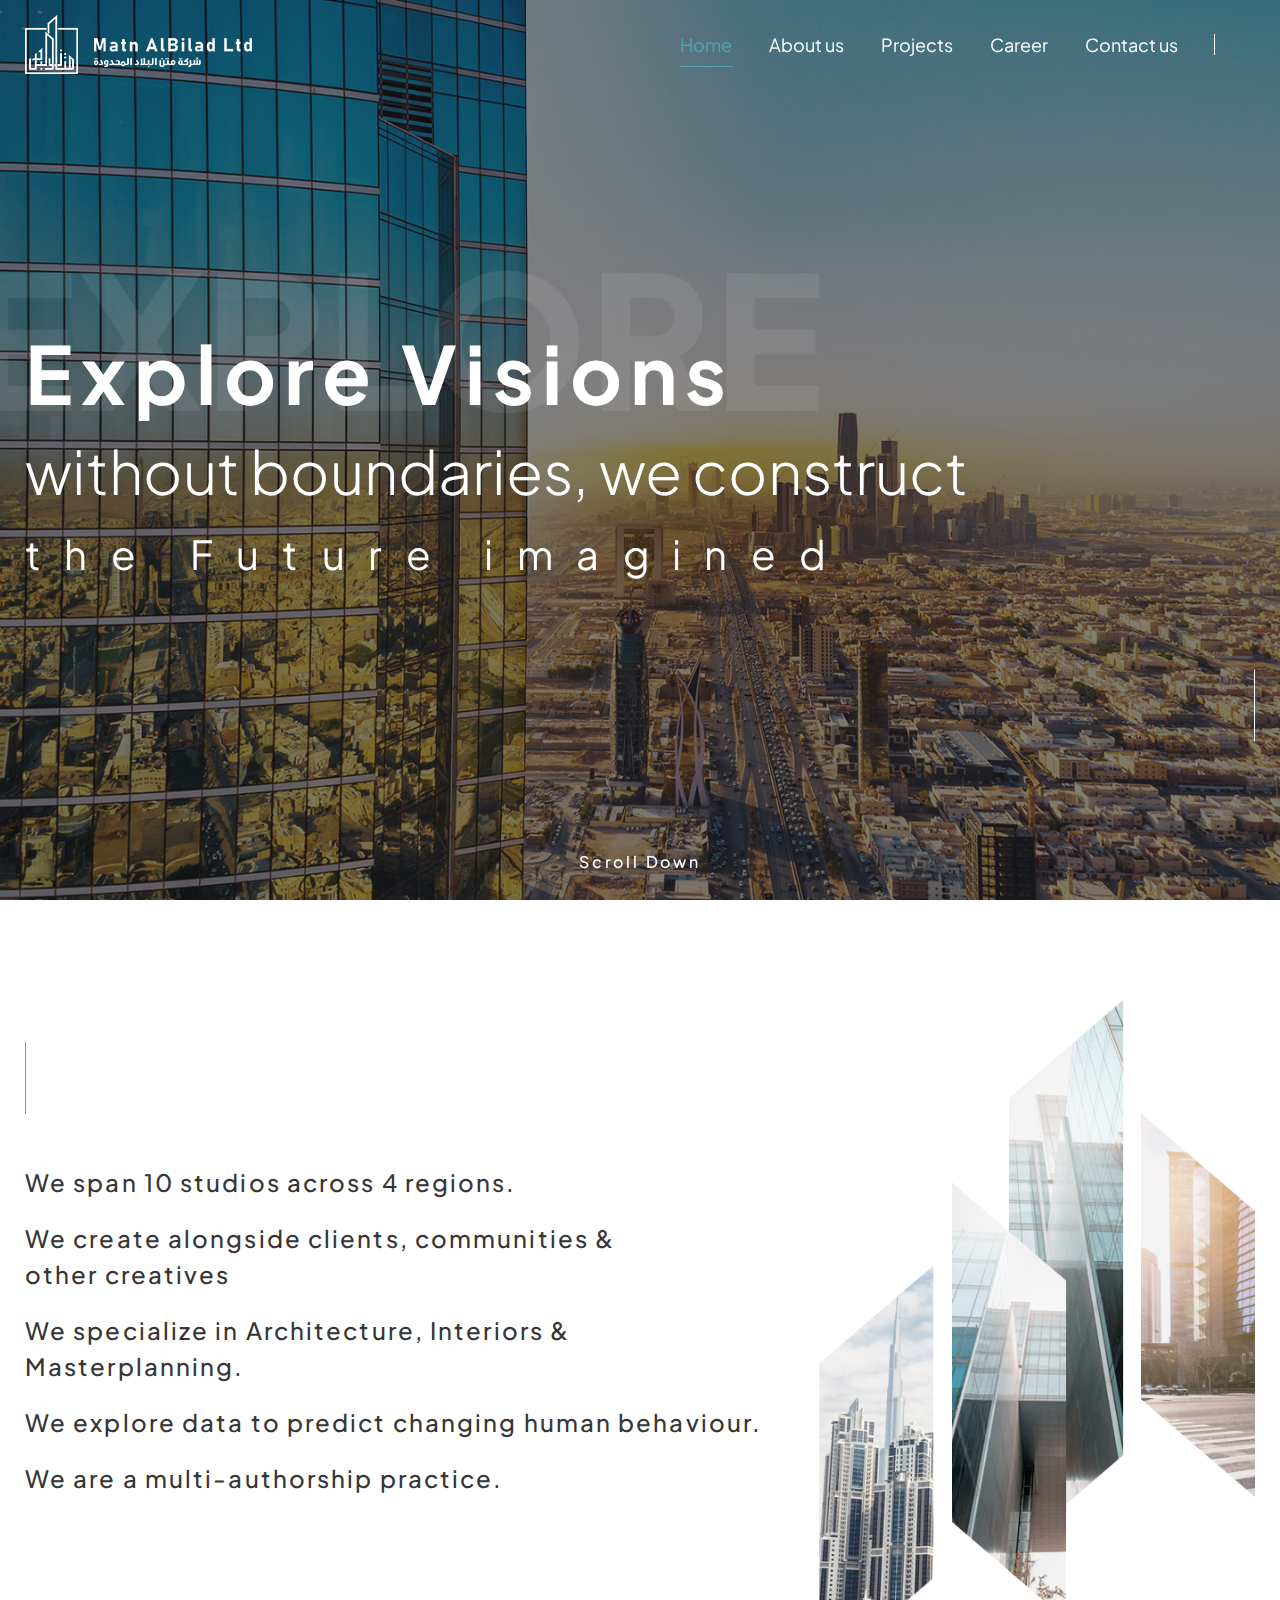
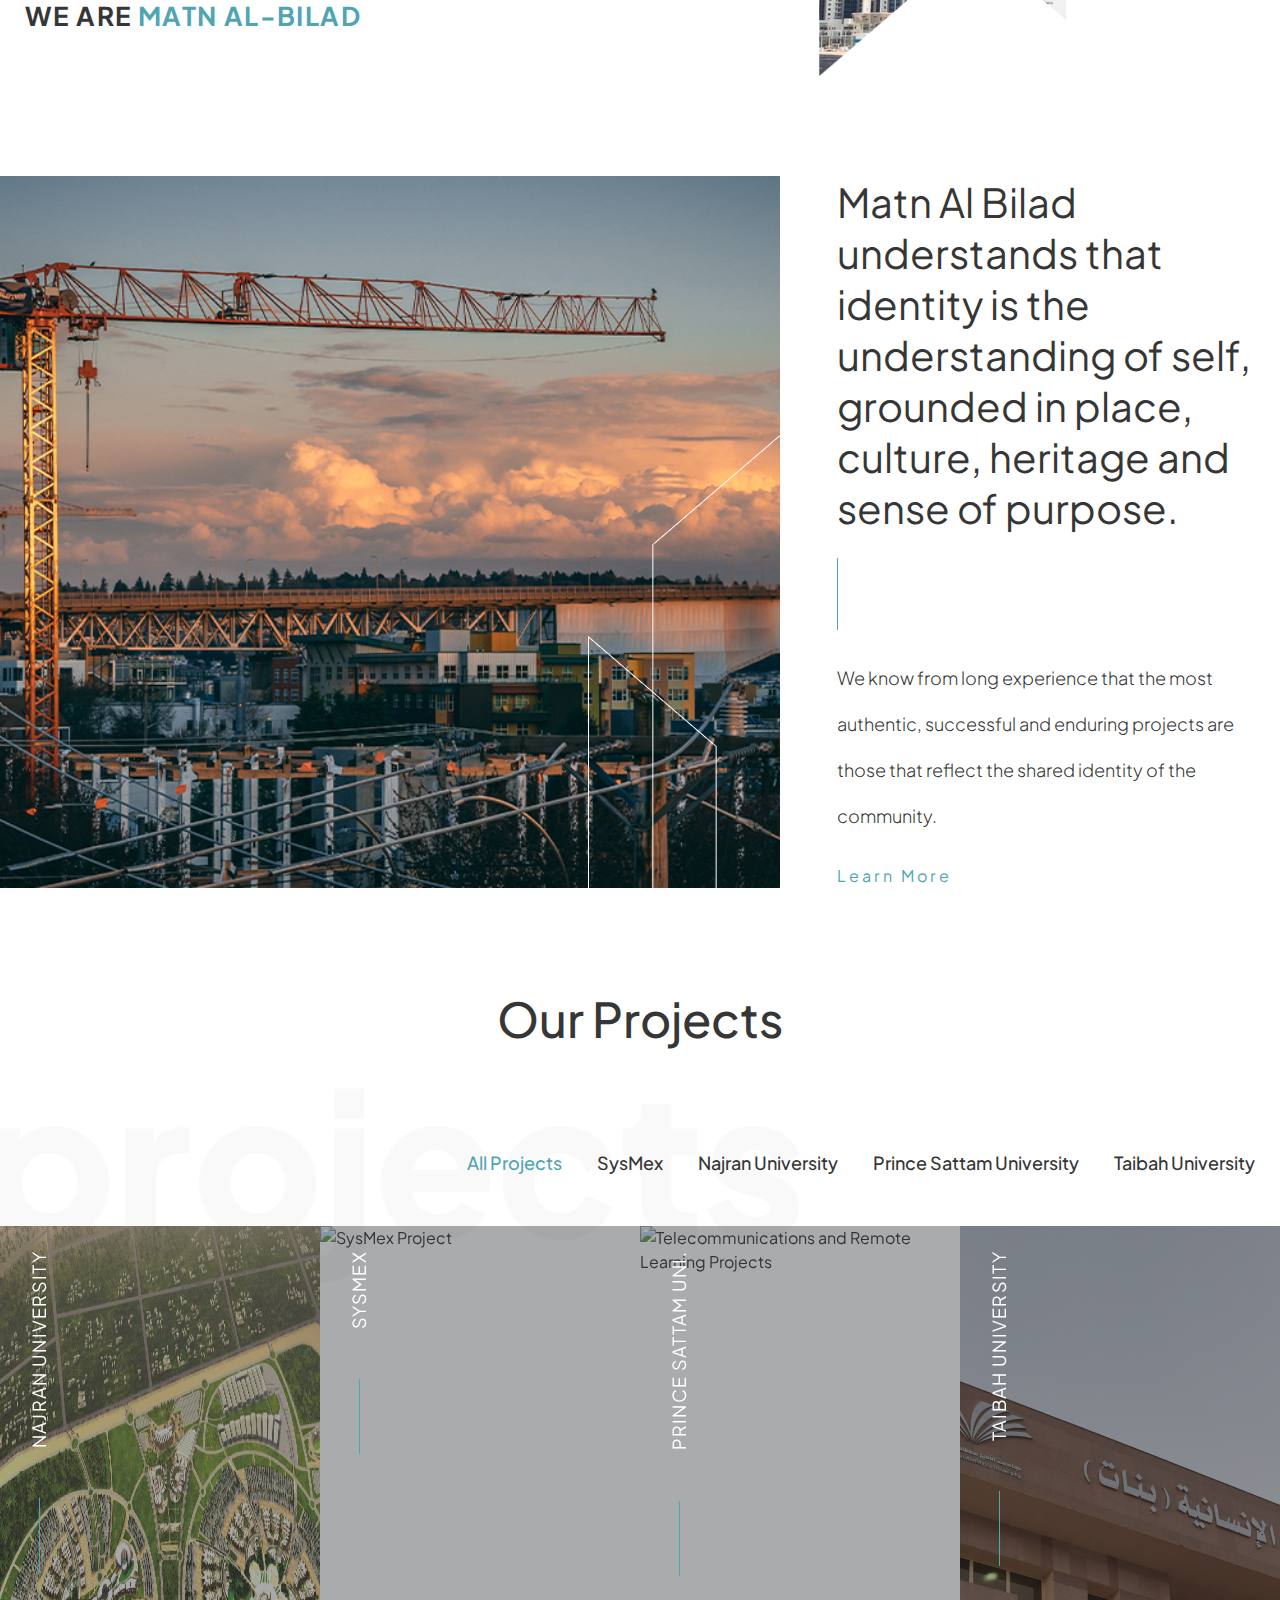
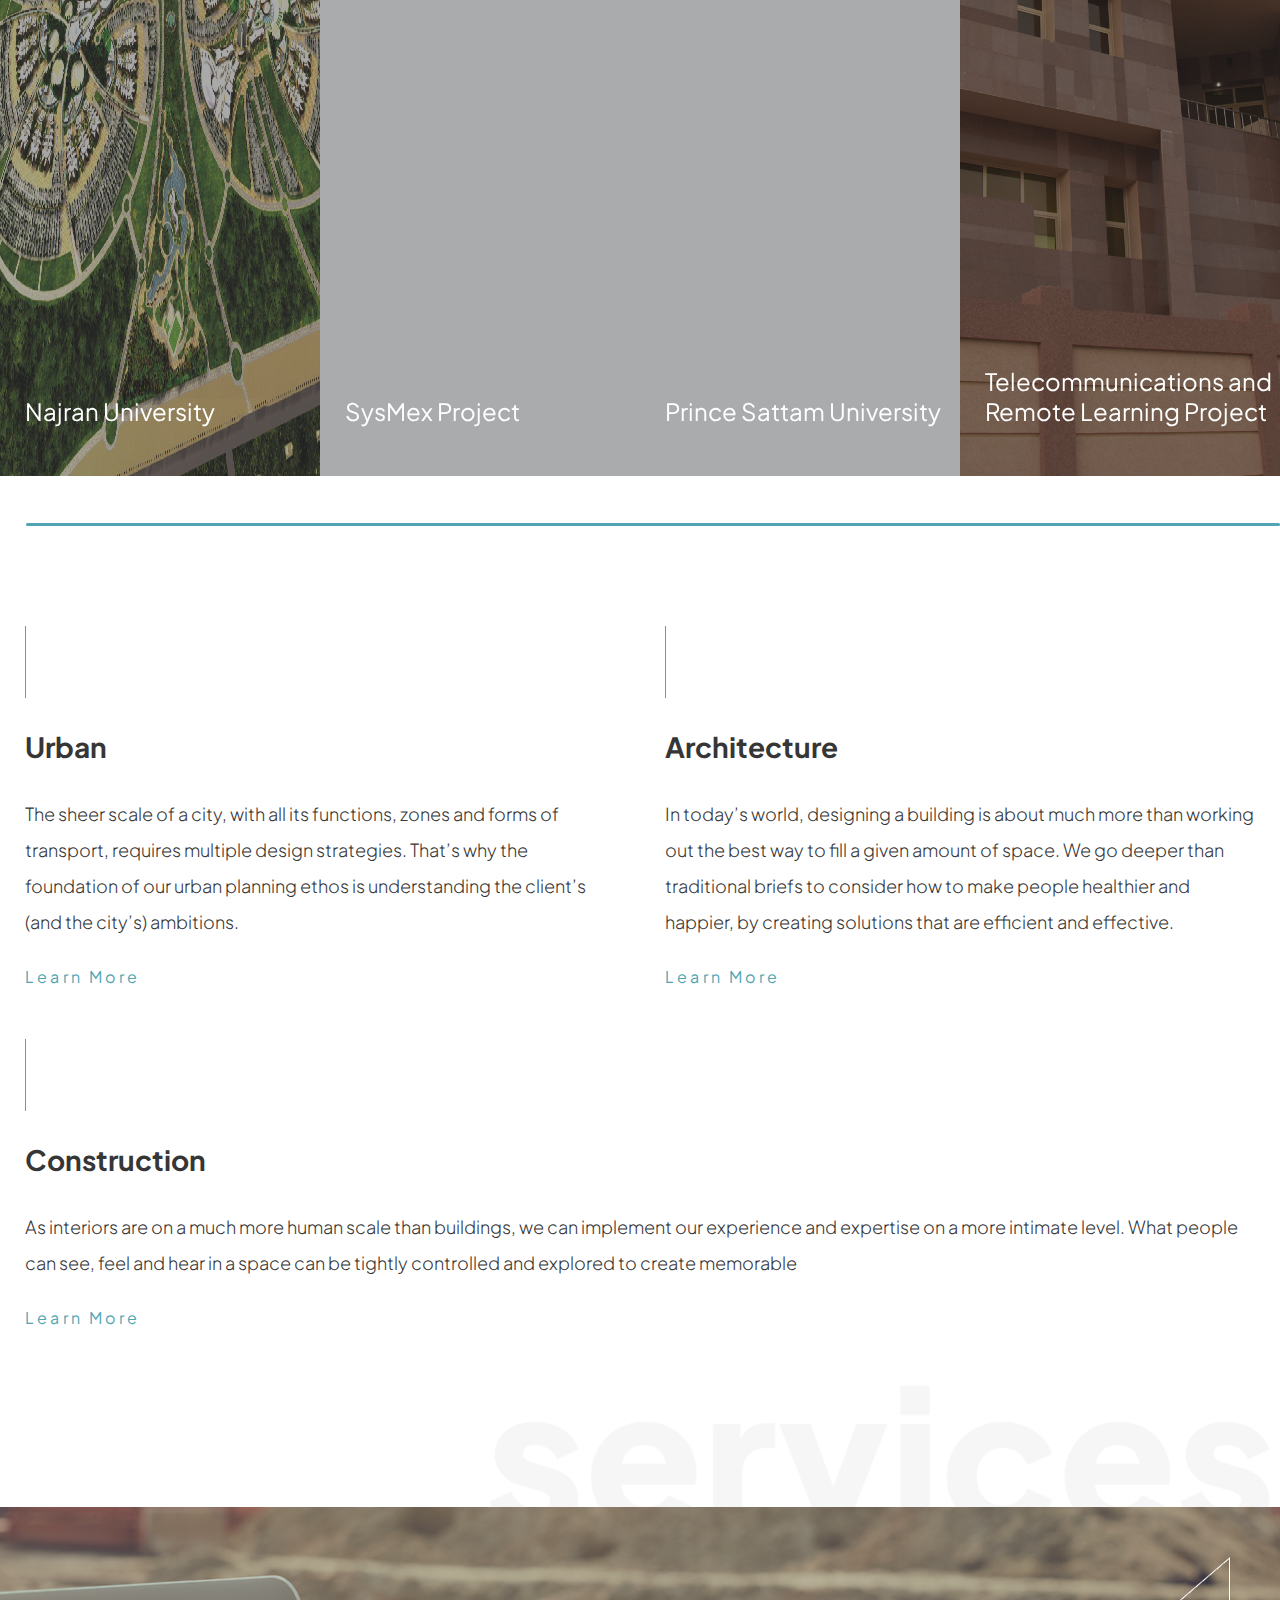
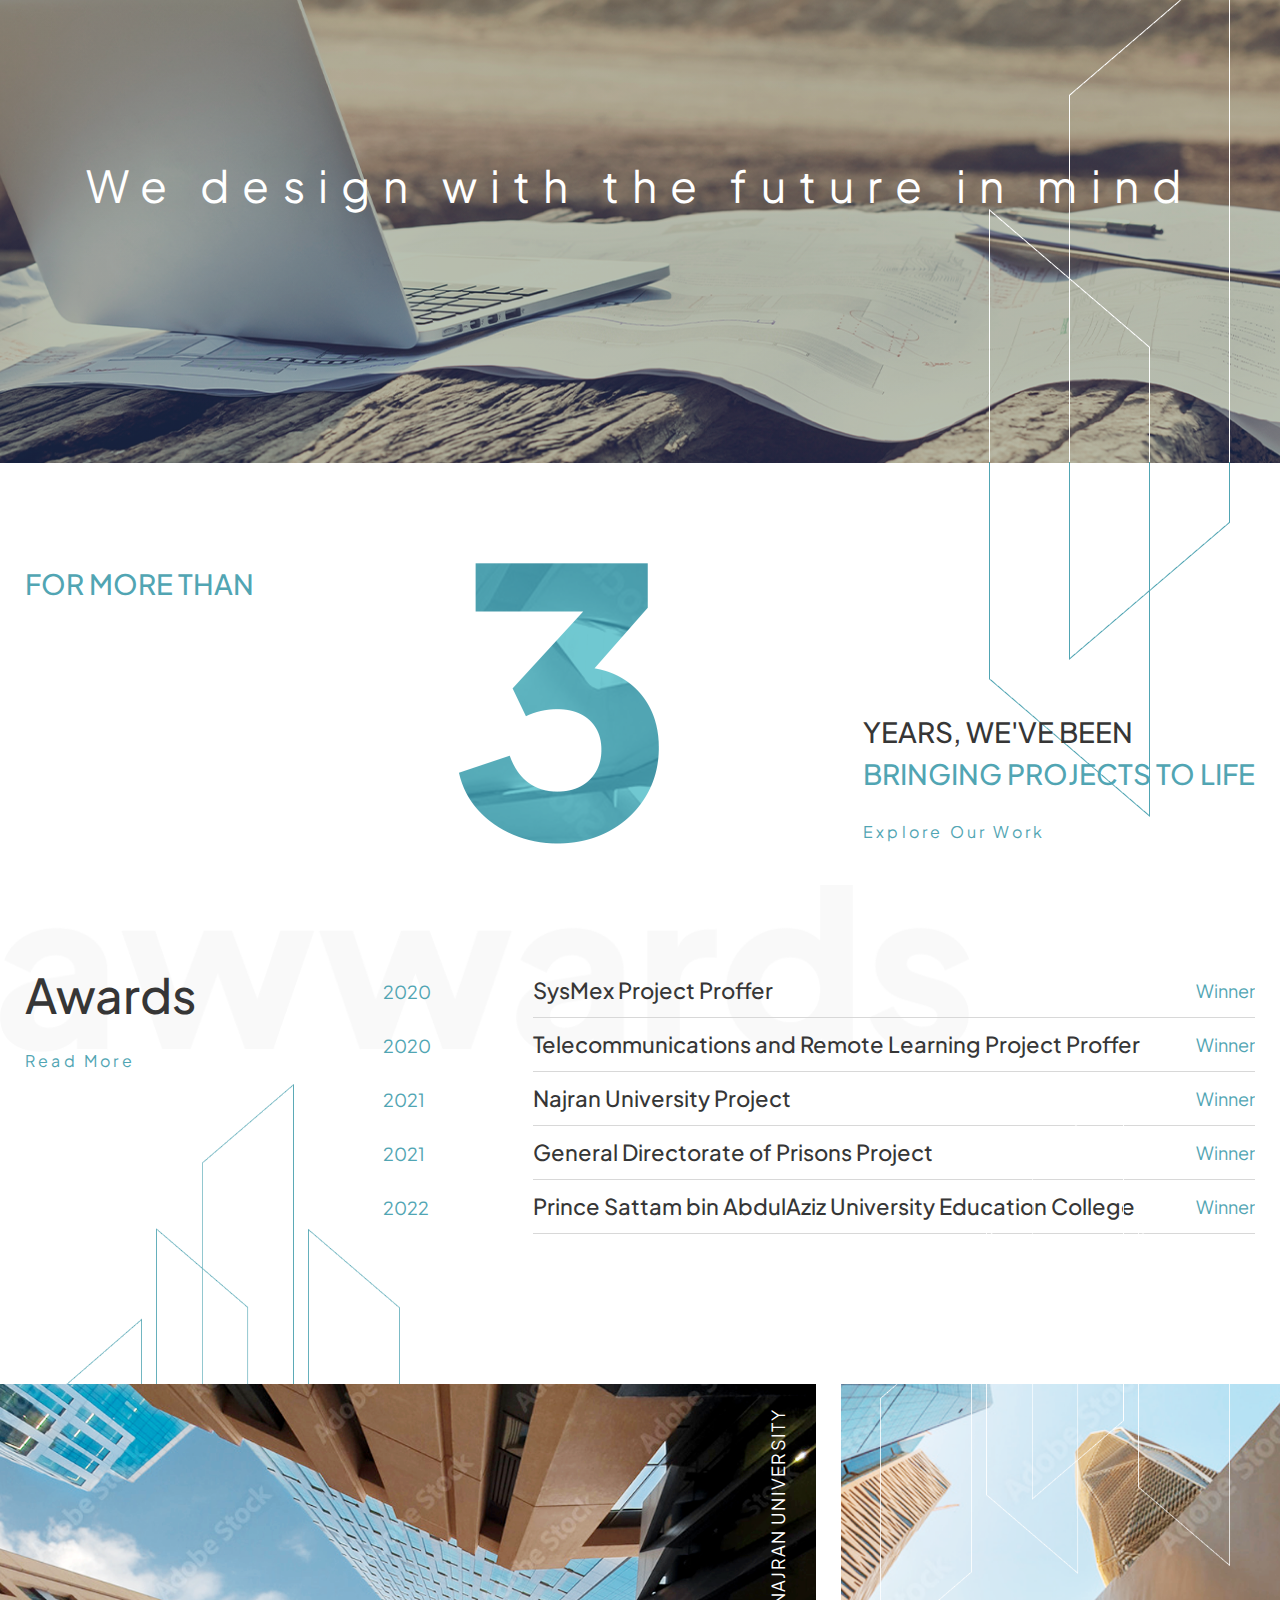
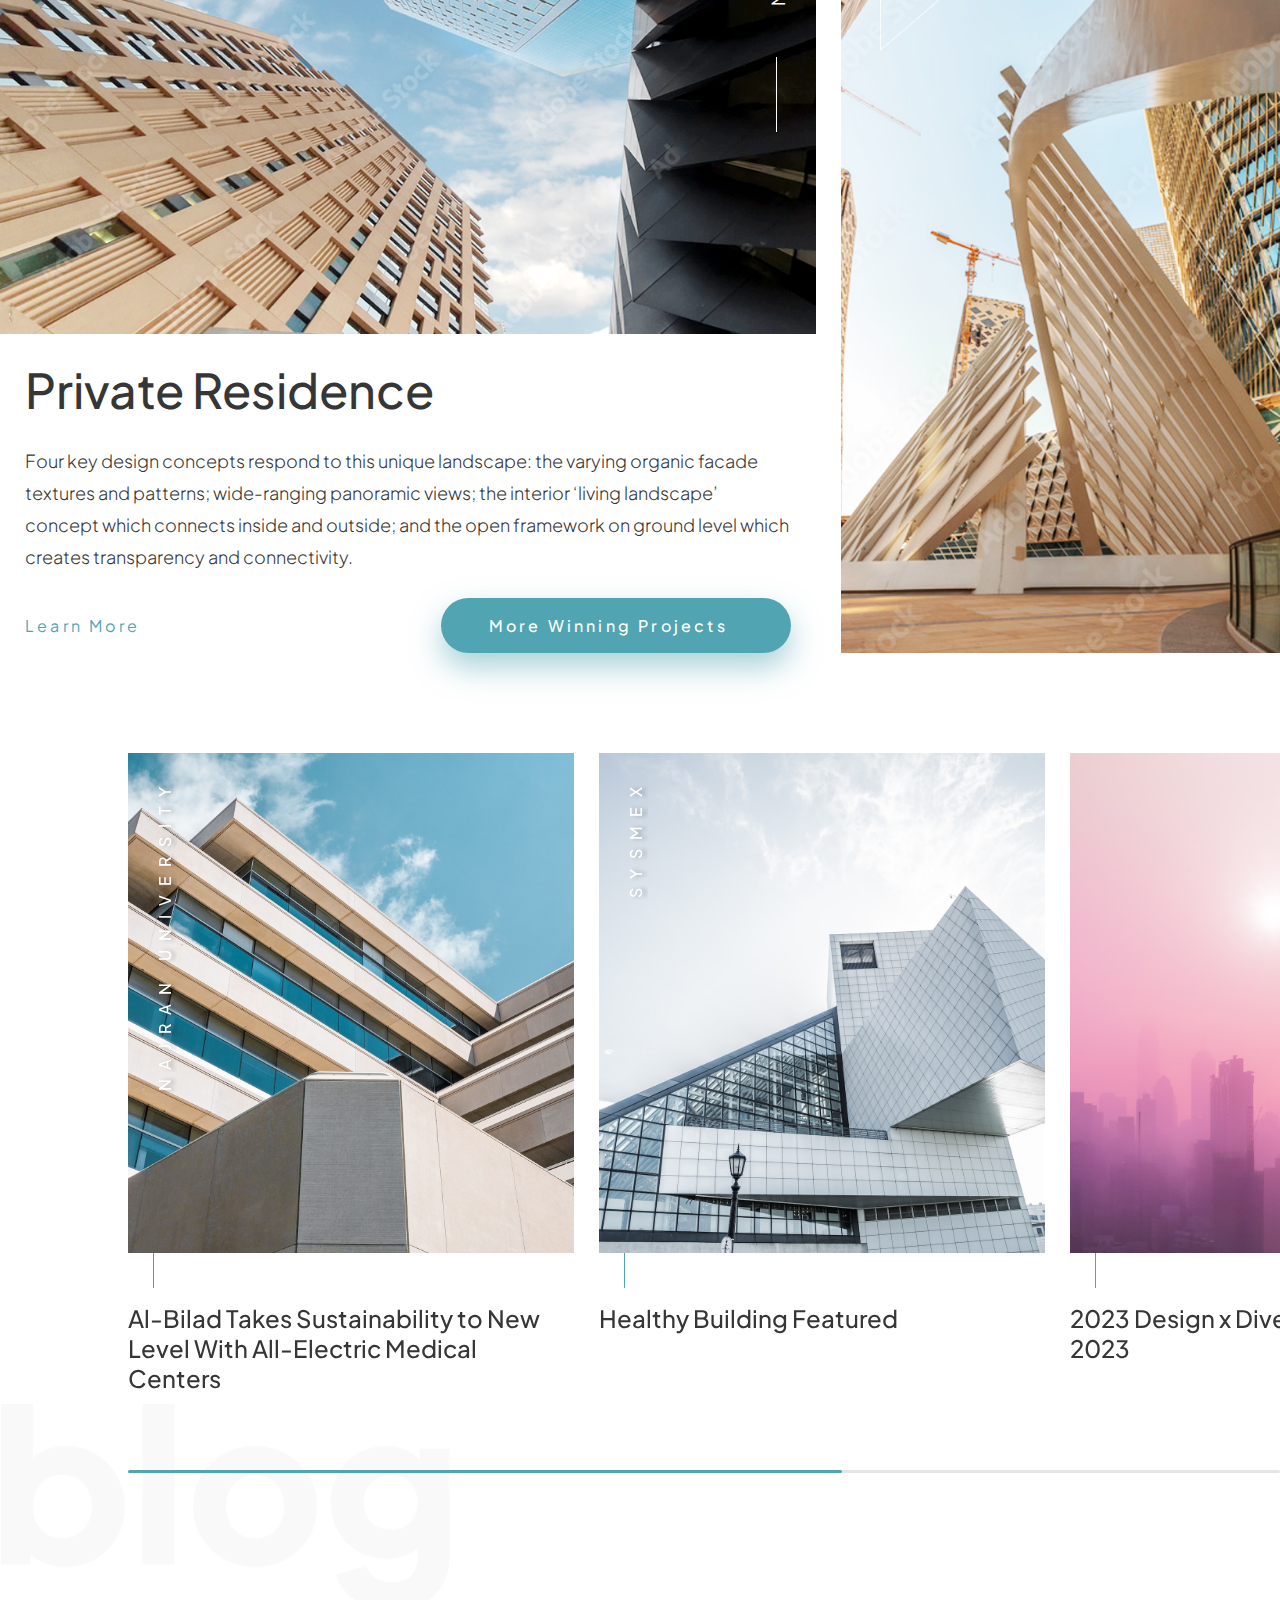
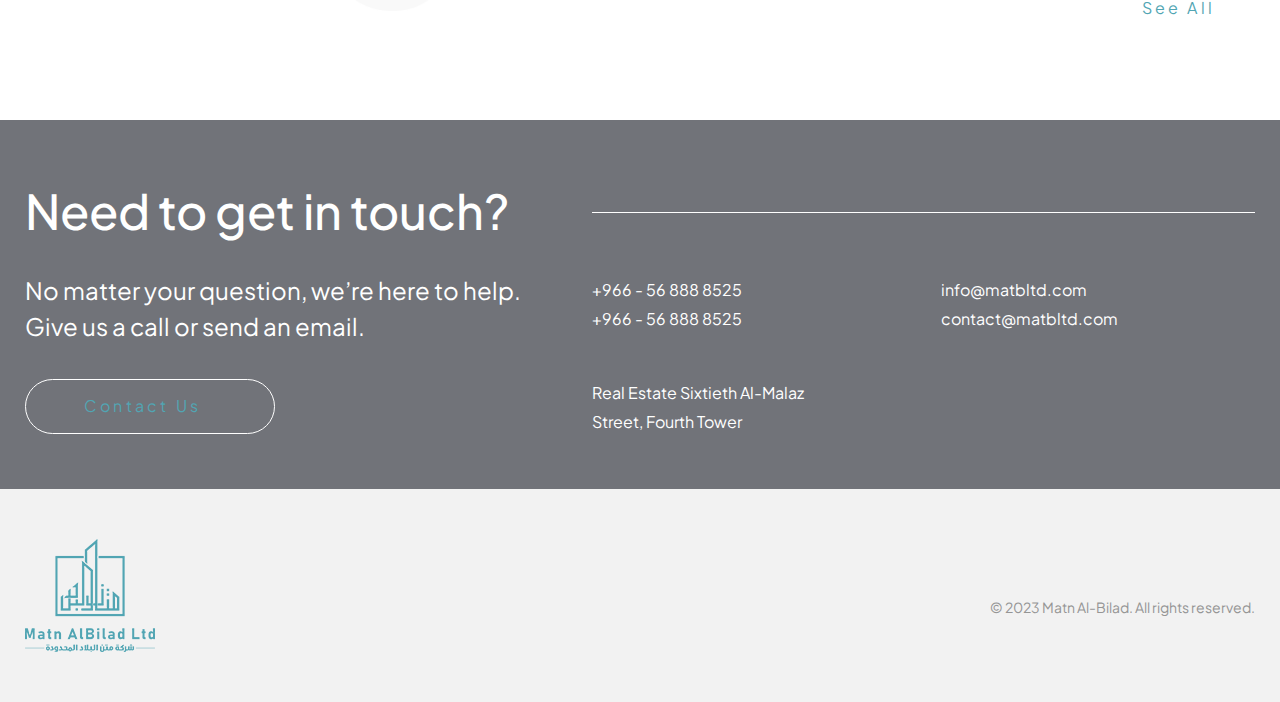
==== index.html @ 80bf4c44 "Finished Photos" ====
<!DOCTYPE html>
<html lang="en">
  <head>
    <meta charset="UTF-8" />

    <meta
      name="keywords"
      content="Construction, Construction Company, Architecture, Riyadh, Saudi Arabia, matbltd, Matn AlBilad LTD - Home"
    />
    <meta name="description" content="Construction Company Website" />
    <meta name="viewport" content="width=device-width, initial-scale=1.0" />
    <link rel="shortcut icon" href="./assets/favicon.png" type="image/x-icon" />
    <title>Matn AlBilad LTD - Home</title>
    <!-- Google Font -->
    <link rel="preconnect" href="https://fonts.googleapis.com" />
    <link rel="preconnect" href="https://fonts.gstatic.com" crossorigin />
    <link
      href="https://fonts.googleapis.com/css2?family=Plus+Jakarta+Sans:wght@200;300;400;500;600;700;800&display=swap"
      rel="stylesheet"
    />
    <!-- Font Awesome -->
    <script
      src="https://kit.fontawesome.com/6255250c8f.js"
      crossorigin="anonymous"
    ></script>
    <!-- Link Swiper's CSS -->
    <link
      rel="stylesheet"
      href="https://cdn.jsdelivr.net/npm/swiper@10/swiper-bundle.min.css"
    />
    <!-- CSS -->
    <link rel="stylesheet" href="./css/style.min.css" />
    <link rel="stylesheet" href="./css/responsive.min.css" />
  </head>
  <body>
    <!-- <script src="index.js"></script> -->
    <!-- Header -->
    <header class="header">
      <div class="header-content">
        <div class="header-content-flex">
          <a href="#" class="header-logo">
            <img src="./assets/contact/logo.png" alt="Matn AlBilad logo" />
          </a>
          <nav class="header-navbar">
            <a href="./index.html" class="header-nav-link active">Home</a>
            <a href="./about-us.html" class="header-nav-link">About us</a>
            <a href="./projects.html" class="header-nav-link">Projects</a>
            <a href="./career.html" class="header-nav-link">Career</a>
            <a href="./contact-us.html" class="header-nav-link">Contact us</a>
            <span class="header-nav-hamburger">
              <i id="hamburger-btn" class="fas fa-bars"></i>
              <nav class="header-navbar-mobile">
                <a href="./index.html" class="header-nav-link-mobile">Home</a>
                <a href="./about-us.html" class="header-nav-link-mobile"
                  >About Us</a
                >
                <a href="./projects.html" class="header-nav-link-mobile"
                  >Projects</a
                >
                <a href="./career.html" class="header-nav-link-mobile"
                  >Career</a
                >
                <a
                  href="./contact-us.html"
                  class="header-nav-link-mobile active"
                  >Contact Us</a
                >
                <div class="header-nav-search-mobile">
                  <input
                    type="text"
                    name="search"
                    id="header-search-mobile"
                    placeholder="Search"
                    class="header-nav-search-input-mobile"
                  />
                  <i class="fas fa-search" id="search-btn-mobile"></i>
                </div>
              </nav>
            </span>
            <span class="header-nav-vertical-seperator"></span>
            <div class="header-nav-search">
              <input
                type="text"
                name="search"
                id="header-search"
                placeholder="Search"
                class="header-nav-search-input"
              />
              <i class="fas fa-search" id="search-btn"></i>
            </div>
          </nav>
        </div>
      </div>
      <section class="hero-slider">
        <div class="swiper hero-swiper">
          <div class="swiper-wrapper">
            <div class="swiper-slide hero-slider-1">
              <img src="./assets/home/explore.png" alt="Explore Typography" />
              <div class="container">
                <div class="hero-slider-content">
                  <h1 class="hero-slider-title">Explore Visions</h1>
                  <p class="hero-slider-text">
                    without boundaries, we construct
                  </p>
                  <span class="hero-slider-small-text"
                    >the Future imagined</span
                  >
                </div>
              </div>
            </div>
            <div class="swiper-slide hero-slider-2">
              <img src="./assets/home/explore.png" alt="Explore Typography" />
              <div class="container">
                <div class="hero-slider-content">
                  <h1 class="hero-slider-title">Explore Visions</h1>
                  <p class="hero-slider-text">without boundaries, we build</p>
                  <span class="hero-slider-small-text"
                    >the Future imagined</span
                  >
                </div>
              </div>
            </div>
            <div class="swiper-slide hero-slider-3">
              <img src="./assets/home/explore.png" alt="Explore Typography" />
              <div class="container">
                <div class="hero-slider-content">
                  <h1 class="hero-slider-title">Explore Visions</h1>
                  <p class="hero-slider-text">without boundaries, we build</p>
                  <span class="hero-slider-small-text"
                    >the Future imagined</span
                  >
                </div>
              </div>
            </div>
          </div>
          <div class="swiper-button-next"></div>
          <div class="swiper-button-prev"></div>
        </div>
        <div class="hero-scroll-down floating">
          <p class="hero-scroll-down-text">Scroll Down</p>
          <i class="fas fa-chevron-down"></i>
        </div>
        <div class="hero-socials">
          <span class="hero-socials-vertical-seperator"></span>
          <a href="#" class="hero-socials-link"
            ><i class="fab fa-facebook-f"></i
          ></a>
          <a href="#" class="hero-socials-link"
            ><i class="fab fa-twitter"></i
          ></a>
          <a href="#" class="hero-socials-link"
            ><i class="fab fa-linkedin-in"></i
          ></a>
          <a href="#" class="hero-socials-link"
            ><i class="fab fa-instagram"></i
          ></a>
        </div>
      </section>
    </header>

    <!-- Main -->
    <main>
      <!-- We -->
      <section class="we">
        <div class="container">
          <div class="we-content">
            <div class="we-item">
              <span class="we-seperator"></span>
              <ul class="we-list">
                <li class="we-list-item">
                  We span 10 studios across 4 regions.
                </li>
                <li class="we-list-item">
                  We create alongside clients, communities & other creatives
                </li>
                <li class="we-list-item">
                  We specialize in Architecture, Interiors & Masterplanning.
                </li>
                <li class="we-list-item">
                  We explore data to predict changing human behaviour.
                </li>
                <li class="we-list-item">
                  We are a multi-authorship practice.
                </li>
              </ul>
              <h3 class="we-tag">We are <span> Matn Al-Bilad</span></h3>
            </div>
            <div class="we-image">
              <img
                src="./assets/home/span-buildings.png"
                alt="Matn Al-Bilad Buildings"
              />
            </div>
          </div>
        </div>
      </section>

      <!-- Identity -->
      <section class="identity">
        <div class="container">
          <div class="identity-content">
            <div class="identity-image">
              <img
                src="./assets/home/identity-decorative.png"
                alt="Identity Decorative"
              />
            </div>
            <div class="identity-item">
              <h2 class="identity-title">
                Matn Al Bilad understands that identity is the understanding of
                self, grounded in place, culture, heritage and sense of purpose.
              </h2>
              <span class="identity-seperator"></span>
              <p class="identity-text">
                We know from long experience that the most authentic, successful
                and enduring projects are those that reflect the shared identity
                of the community.
              </p>
              <a href="about-us.html" class="identity-link"
                >Learn More
                <i class="fas fa-long-arrow-alt-right"></i>
              </a>
            </div>
          </div>
        </div>
      </section>

      <!-- Projects -->
      <section class="home-projects">
        <img src="./assets/projects/projects.png" alt="Project Picture" />
        <h2 class="home-projects-title">Our Projects</h2>
        <div class="home-projects-content">
          <div class="home-projects-select">
            <div class="projects-select-tabs">
              <a
                href="#"
                class="projects-select-tab active"
                data-tab="all-projects"
                >All Projects</a
              >
              <a href="#" class="projects-select-tab" data-tab="SysMex"
                >SysMex</a
              >
              <a href="#" class="projects-select-tab" data-tab="Najran University Projects"
                >Najran University</a
              >
              <a href="#" class="projects-select-tab" data-tab="Prince Sattam University Projects"
                >Prince Sattam University</a
              >
              <a href="#" class="projects-select-tab" data-tab="Taibah University Projects"
                >Taibah University</a
              >
            </div>
          </div>
        </div>
        <div class="home-projects-container">
          <div id="all-projects" class="home-tab-content active">
            <div class="swiper projects-swiper">              
              <div class="swiper-wrapper">
                <div class="swiper-slide">
                  <div class="home-projects-card">
                    
                    
                    <img
                      src="./assets/home/najran/najran.jpg"
                      style="height: 94.39vh"
                      alt="Project"
                    />
                    <div class="home-projects-card-content">
                      <div class="home-projects-card-title">
                        Najran University
                      </div>
                      <span class="home-projects-card-seperator"></span>
                      <p class="home-projects-card-text">
                        Najran University <br />
                      </p>
                    </div>
                  </div>
                </div>
                <div class="swiper-slide">
                  <div class="home-projects-card">
                    <img
                      src="assets\home\sysMex\1.jpg"
                      alt="SysMex Project"
                      style="height: 94.39vh"
                    />
                    <div class="home-projects-card-content">
                      <div class="home-projects-card-title">SysMex</div>
                      <span class="home-projects-card-seperator"></span>
                      <p class="home-projects-card-text">
                        SysMex Project <br />
                      </p>
                    </div>
                  </div>
                </div>
                <div class="swiper-slide">
                  <div class="home-projects-card">
                    <img
                      src="./assets/projects/prince_sattam_uni/kharj_2.jpg"
                      alt="Telecommunications and Remote Learning Projects"
                      style="height: 94.39vh; object-fit: cover;"
                    />
                    <div class="home-projects-card-content">
                      <div class="home-projects-card-title">
                        Prince Sattam Uni.
                      </div>
                      <span class="home-projects-card-seperator"></span>
                      <p class="home-projects-card-text">
                        Prince Sattam University
                      </p>
                    </div>
                  </div>
                </div>
                <div class="swiper-slide">
                  <div class="home-projects-card">
                    <img
                      src="./assets/projects/prince_sattam_uni/kharj_science_1.jpeg"
                      
                      alt="Prince Sattam bin AbdulAziz University"
                      style="object-fit: cover; height: 94.39vh"
                    />
                    <div class="home-projects-card-content">
                      <div class="home-projects-card-title">
                        Taibah University
                      </div>
                      <span class="home-projects-card-seperator"></span>
                      <p class="home-projects-card-text">
                        Telecommunications and Remote Learning Project
                      </p>
                    </div>
                  </div>
                </div>
              </div>
            </div>
            <div class="swiper-scrollbar"></div>
          </div>
          <div id="SysMex" class="home-tab-content">
            <div class="swiper projects-swiper">
              <div class="swiper-wrapper">
                <div class="swiper-slide">
                  <div class="home-projects-card">
                    <img src="./assets/home/sysMex/1.jpg" alt="Project" style="height: 94.39vh" />
                    <div class="home-projects-card-content">
                      <div class="home-projects-card-title">SysMex</div>
                      <span class="home-projects-card-seperator"></span>
                      <p class="home-projects-card-text">SysMex</p>
                    </div>
                  </div>
                </div>
                <div class="swiper-slide">
                  <div class="home-projects-card">
                    <img src="assets\home\sysMex\3.jpg" alt="SysMex Project" style="height: 94.39vh" />
                    <div class="home-projects-card-content">
                      <div class="home-projects-card-title">SysMex</div>
                      <span class="home-projects-card-seperator"></span>
                      <p class="home-projects-card-text">
                        SysMex
                      </p>
                    </div>
                  </div>
                </div>
                <div class="swiper-slide">
                  <div class="home-projects-card">
                    <img
                      src="./assets/home/sysMex/2.jpg"
                      alt="Telecommunications and Remote Learning Projects" style="height: 94.39vh"
                    />
                    <div class="home-projects-card-content">
                      <div class="home-projects-card-title">SysMex</div>
                      <span class="home-projects-card-seperator"></span>
                      <p class="home-projects-card-text">SysMex<br /></p>
                    </div>
                  </div>
                </div>
                <div class="swiper-slide">
                  <div class="home-projects-card">
                    <img
                      src="./assets/home/sysMex/sysmex_4.jpg"
                      alt="Telecommunications and Remote Learning Projects"
                      style="height: 94.39vh"
                    />
                    <div class="home-projects-card-content">
                      <div class="home-projects-card-title">SysMex</div>
                      <span class="home-projects-card-seperator"></span>
                      <p class="home-projects-card-text">SysMex<br /></p>
                    </div>
                  </div>
                </div>
              </div>
            </div>
            <div class="swiper-scrollbar"></div>
          </div>
          <div id="Najran University Projects" class="home-tab-content">
            <div class="swiper projects-swiper">
              <div class="swiper-wrapper">
                <div class="swiper-slide">
                  <div class="home-projects-card">
                      
                    <img src="./assets/home/najran/najran.jpg"  
                    style="height: 94.39vh"
                    alt="Najran Project - Matn Al Bilad" />
                    <div class="home-projects-card-content">
                      <div class="home-projects-card-title">
                        Najran University
                      </div>
                      <span class="home-projects-card-seperator"></span>
                      <p class="home-projects-card-text">
                        Najran University 
                      </p>
                    </div>
                  </div>
                </div>
                <div class="swiper-slide">
                  <div class="home-projects-card">
                    <img src="assets\home\najran/najran_2.jpg" alt="Najran Project - Matn Al Bilad" style="height: 94.39vh; object-fit: cover;" />
                    <div class="home-projects-card-content">
                      <div class="home-projects-card-title">
                        Najran University
                      </div>
                      <span class="home-projects-card-seperator"></span>
                      <p class="home-projects-card-text">
                        Najran University <br />
                      </p>
                    </div>
                  </div>
                </div>
                <div class="swiper-slide">
                  <div class="home-projects-card">
                    <img
                      src="./assets/home/najran/najran_3.png"
                      style="height: 94.39vh; object-fit: cover;"
                      alt="Najran Project - Matn Al Bilad"
                    />
                    <div class="home-projects-card-content">
                      <div class="home-projects-card-title">
                        Najran University
                      </div>
                      <span class="home-projects-card-seperator"></span>
                      <p class="home-projects-card-text">
                        Najran University<br />
                      </p>
                    </div>
                  </div>
                </div>
                <div class="swiper-slide">
                  <div class="home-projects-card">
                    <img
                      src="./assets/home/najran/najran_2.jpg"
                      style="height: 94.39vh; object-fit: cover;"
                      alt="Najran Project - Matn Al Bilad"
                    />
                    <div class="home-projects-card-content">
                      <div class="home-projects-card-title">
                        Najran University
                      </div>
                      <span class="home-projects-card-seperator"></span>
                      <p class="home-projects-card-text">
                        Najran University <br />
                      </p>
                    </div>
                  </div>
                </div>
              </div>
            </div>
            <div class="swiper-scrollbar"></div>
          </div>
          <div id="Prince Sattam University Projects" class="home-tab-content">
            <div class="swiper projects-swiper">
              <div class="swiper-wrapper">
                <div class="swiper-slide">
                  <div class="home-projects-card">
                    <img src="./assets/projects/prince_sattam_uni/kharj_1.png" style="height: 94.39vh; object-fit: cover;" alt="Project" />
                    <div class="home-projects-card-content">
                      <div class="home-projects-card-title">
                        Prince Sattam University
                      </div>
                      <span class="home-projects-card-seperator"></span>
                      <p class="home-projects-card-text">
                        Education College
                      </p>
                    </div>
                  </div>
                </div>
                <div class="swiper-slide">
                  <div class="home-projects-card">
                    <img src="./assets/projects/prince_sattam_uni/kharj_2.jpg" style="height: 94.39vh; object-fit: cover;" alt="SysMex Project" />
                    <div class="home-projects-card-content">
                      <div class="home-projects-card-title">
                        Prince Sattam University
                      </div>
                      <span class="home-projects-card-seperator"></span>
                      <p class="home-projects-card-text">
                        Education College
                      </p>
                    </div>
                  </div>
                </div>
                <div class="swiper-slide">
                  <div class="home-projects-card">
                    <img
                      src="./assets/projects/prince_sattam_uni/kharj_science_1.jpeg"
                      style="height: 94.39vh; object-fit: cover;"
                      alt="Telecommunications and Remote Learning Projects"
                    />
                    <div class="home-projects-card-content">
                      <div class="home-projects-card-title">
                        Prince Sattam University
                      </div>
                      <span class="home-projects-card-seperator"></span>
                      <p class="home-projects-card-text">
                        Education College
                      </p>
                    </div>
                  </div>
                </div>
                <div class="swiper-slide">
                  <div class="home-projects-card">
                    <img
                      src="./assets/projects/prince_sattam_uni/kharj_science_2.jpg"
                      style="height: 94.39vh; object-fit: cover;"
                      alt="Prince Sattam University"
                    />
                    <div class="home-projects-card-content">
                      <div class="home-projects-card-title">
                        Education College
                      </div>
                      <span class="home-projects-card-seperator"></span>
                      <p class="home-projects-card-text">
                        Education College
                      </p>
                    </div>
                  </div>
                </div>
              </div>
            </div>
            <div class="swiper-scrollbar"></div>
          </div>
          <div id="Taibah University Projects" class="home-tab-content">
            <div class="swiper projects-swiper">
              <div class="swiper-wrapper">
                <div class="swiper-slide">
                  <div class="home-projects-card">
                    <img src="./assets/projects/taibah/Taibah.jpg" alt="Project" style="height: 94.39vh"/>
                    <div class="home-projects-card-content">
                      <div class="home-projects-card-title">
                        Taibah University
                      </div>
                      <span class="home-projects-card-seperator"></span>
                      <p class="home-projects-card-text">
                        Telecommunications and Remote Learning Project
                      </p>
                    </div>
                  </div>
                </div>
                <div class="swiper-slide">
                  <div class="home-projects-card">
                    <img src="assets/projects/taibah/Taibah_2.jpeg" alt="SysMex Project" style="height: 94.39vh"/>
                    <div class="home-projects-card-content">
                      <div class="home-projects-card-title">
                        Taibah University
                      </div>
                      <span class="home-projects-card-seperator"></span>
                      <p class="home-projects-card-text">
                        Telecommunications and Remote Learning Project <br />
                      </p>
                    </div>
                  </div>
                </div>
                <div class="swiper-slide">
                  <div class="home-projects-card">
                    <img
                      src="./assets/home/project-4.png"
                      style="height: 94.39vh"
                      alt="Telecommunications and Remote Learning Projects"
                    />
                    <div class="home-projects-card-content">
                      <div class="home-projects-card-title">
                        Taibah University
                      </div>
                      <span class="home-projects-card-seperator"></span>
                      <p class="home-projects-card-text">
                        Telecommunications and Remote Learning Project<br />
                      </p>
                    </div>
                  </div>
                </div>
                <div class="swiper-slide">
                  <div class="home-projects-card">
                    <img
                      src="./assets/home/project-4.png"
                      style="height: 94.39vh"
                      alt="Prince Sattam bin AbdulAziz University"
                    />
                    <div class="home-projects-card-content">
                      <div class="home-projects-card-title">
                        Taibah University
                      </div>
                      <span class="home-projects-card-seperator"></span>
                      <p class="home-projects-card-text">
                        Telecommunications and Remote Learning Project
                      </p>
                    </div>
                  </div>
                </div>
                <div class="swiper-slide">
                  <div class="home-projects-card">
                    <img src="./assets/home/project-4.png" alt="Project" />
                    <div class="home-projects-card-content">
                      <div class="home-projects-card-title">
                        Taibah University
                      </div>
                      <span class="home-projects-card-seperator"></span>
                      <p class="home-projects-card-text">
                        Telecommunications and Remote Learning Project
                      </p>
                    </div>
                  </div>
                </div>
              </div>
            </div>
            <div class="swiper-scrollbar"></div>
          </div>
        </div>
      </section>

      <!-- Services -->
      <section class="services">
        <div class="container">
          <div class="services-content">
            <div class="services-card">
              <span class="services-card-seperator"></span>
              <h2 class="services-card-title">Urban</h2>
              <p class="services-card-text">
                The sheer scale of a city, with all its functions, zones and
                forms of transport, requires multiple design strategies. That’s
                why the foundation of our urban planning ethos is understanding
                the client’s (and the city’s) ambitions.
              </p>
              <a href="projects.html" class="services-card-link">
                Learn More <i class="fas fa-long-arrow-alt-right"></i>
              </a>
            </div>
            <div class="services-card">
              <span class="services-card-seperator"></span>
              <h2 class="services-card-title">Architecture</h2>
              <p class="services-card-text">
                In today’s world, designing a building is about much more than
                working out the best way to fill a given amount of space. We go
                deeper than traditional briefs to consider how to make people
                healthier and happier, by creating solutions that are efficient
                and effective.
              </p>
              <a href="projects.html" class="services-card-link">
                Learn More <i class="fas fa-long-arrow-alt-right"></i>
              </a>
            </div>
            <div class="services-card">
              <span class="services-card-seperator"></span>
              <h2 class="services-card-title">Construction</h2>
              <p class="services-card-text">
                As interiors are on a much more human scale than buildings, we
                can implement our experience and expertise on a more intimate
                level. What people can see, feel and hear in a space can be
                tightly controlled and explored to create memorable
              </p>
              <a href="projects.html" class="services-card-link">
                Learn More <i class="fas fa-long-arrow-alt-right"></i>
              </a>
            </div>
          </div>
        </div>
        <img src="./assets/home/services.png" alt="Services Typography" />
        <div class="services-banner">
          <div class="container">
            <p class="services-banner-text">
              We design with the future in mind
            </p>
          </div>
          <img
            src="./assets/home/services-decorative.png"
            alt="Services Decorative"
          />
        </div>
      </section>

      <!-- Work -->
      <section class="work">
        <div class="container">
          <div class="work-content">
            <h3 class="work-left-title">For more than</h3>
            <div class="work-center-image">
              <img src="assets\home\3 years.png" alt="18" />
            </div>
            <div class="work-right">
              <h3 class="work-right-title">
                years, we've been
                <span>bringing projects to life</span>
              </h3>
              <a href="projects.html" class="work-right-link">
                Explore Our Work <i class="fas fa-long-arrow-alt-right"></i>
              </a>
            </div>
          </div>
        </div>
      </section>

      <!-- About-Awards -->
      <section class="awards">
        <img src="./assets/about/awwards.png" alt="Awward Typography" />
        <div class="container">
          <div class="awards-content">
            <h2 class="awards-title">
              Awards
              <a href="about-us.html" class="awards-link">
                Read More <i class="fas fa-long-arrow-alt-right"></i>
              </a>
            </h2>

            <div class="awards-list">
              <div class="awards-list-item">
                <span class="awards-list-year">2020</span>
                <div class="awards-list-content">
                  <h3 class="awards-list-title">SysMex Project Proffer</h3>
                  <p class="awards-list-text">Winner</p>
                </div>
              </div>
              <div class="awards-list-item">
                <span class="awards-list-year">2020</span>
                <div class="awards-list-content">
                  <h3 class="awards-list-title">
                    Telecommunications and Remote Learning Project Proffer
                  </h3>
                  <p class="awards-list-text">Winner</p>
                </div>
              </div>
              <div class="awards-list-item">
                <span class="awards-list-year">2021</span>
                <div class="awards-list-content">
                  <h3 class="awards-list-title">Najran University Project</h3>
                  <p class="awards-list-text">Winner</p>
                </div>
              </div>
              <div class="awards-list-item">
                <span class="awards-list-year">2021</span>
                <div class="awards-list-content">
                  <h3 class="awards-list-title">
                    General Directorate of Prisons Project
                  </h3>
                  <p class="awards-list-text">Winner</p>
                </div>
              </div>
              <div class="awards-list-item">
                <span class="awards-list-year">2022</span>
                <div class="awards-list-content">
                  <h3 class="awards-list-title">
                    Prince Sattam bin AbdulAziz University Education College
                  </h3>
                  <p class="awards-list-text">Winner</p>
                </div>
              </div>
            </div>
          </div>
        </div>
      </section>

      <!-- About-Projects -->
      <div class="about-projects">
        <div class="about-projects-left">
          <img src="./assets/about/about-rectangle-left.png" alt="Decorative" />
          <div class="about-projects-left-image-content">
            <img
              src="./assets/about/about-project-large.png"
              alt="Project Picture"
            />
            <div class="about-projects-left-image-content-data">
              <p class="about-projects-left-image-content-text">
                Najran University
              </p>
              <span class="about-projects-left-image-content-seperator"></span>
              <a href="#" class="about-projects-left-image-content-link">
                <i class="fab fa-instagram" aria-hidden="true"></i>
              </a>
            </div>
          </div>
          <div class="about-projects-left-content">
            <h3 class="about-projects-left-title">Private Residence</h3>
            <p class="about-projects-left-text">
              Four key design concepts respond to this unique landscape: the
              varying organic facade textures and patterns; wide-ranging
              panoramic views; the interior ‘living landscape’ concept which
              connects inside and outside; and the open framework on ground
              level which creates transparency and connectivity.
            </p>
            <div class="about-projects-left-navigation">
              <p class="about-projects-left-navigation-text">
                Learn More <i class="fas fa-long-arrow-alt-right"></i>
              </p>
              <a
                href="projects.html"
                class="about-projects-left-navigation-btn"
              >
                More Winning Projects
                <i class="fas fa-long-arrow-alt-right"></i>
              </a>
            </div>
          </div>
        </div>
        <div class="about-projects-right">
          <img
            src="./assets/about/about-rectangle-right.png"
            alt="Decorative"
          />
          <div class="about-projects-right-content">
            <img src="./assets/about/project-long.png" alt="Building" />
          </div>
        </div>
      </div>

      <!-- Blogs -->
      <section class="blogs">
        <div class="blogs-content">
          <div class="swiper blogs-swiper">
            <div class="swiper-wrapper">
              <div class="swiper-slide">
                <div class="blogs-card">
                  <div class="blogs-card-media">
                    <img src="./assets/home/blog-1.jpg" alt="Blog Picture" />
                    <p class="blogs-card-media-text">Najran University</p>
                  </div>
                  <span class="blogs-card-seperator"></span>
                  <h3 class="blogs-card-title">
                    Al-Bilad Takes Sustainability to New Level With All-Electric
                    Medical Centers
                  </h3>
                </div>
              </div>
              <div class="swiper-slide">
                <div class="blogs-card">
                  <div class="blogs-card-media">
                    <img src="./assets/home/blog-2.jpg" alt="Blog Picture" />
                    <p class="blogs-card-media-text">SysMex</p>
                  </div>
                  <span class="blogs-card-seperator"></span>
                  <h3 class="blogs-card-title">Healthy Building Featured</h3>
                </div>
              </div>
              <div class="swiper-slide">
                <div class="blogs-card">
                  <div class="blogs-card-media">
                    <img src="./assets/home/blog-3.jpg" alt="Blog Picture" />
                    <p class="blogs-card-media-text"></p>
                  </div>
                  <span class="blogs-card-seperator"></span>
                  <h3 class="blogs-card-title">
                    2023 Design x Diversity Day. March 2023
                  </h3>
                </div>
              </div>
              <div class="swiper-slide">
                <div class="blogs-card">
                  <div class="blogs-card-media">
                    <img src="./assets/home/blog-1.jpg" alt="Blog Picture" />
                    <p class="blogs-card-media-text">Najran University</p>
                  </div>
                  <span class="blogs-card-seperator"></span>
                  <h3 class="blogs-card-title">
                    Al-Bilad Takes Sustainability to New Level With All-Electric
                    Medical Centers
                  </h3>
                </div>
              </div>
            </div>
            <div class="swiper-scrollbar"></div>
          </div>
        </div>
        <img src="./assets/home/blog.png" alt="Blog Typography" />
        <a href="projects.html" class="blogs-link">
          See All <i class="fas fa-long-arrow-alt-right"></i>
        </a>
      </section>

      <!-- Get-In-Touch -->
      <section class="get-contact">
        <div class="get-contact-content">
          <div class="get-contact-left">
            <h3 class="get-contact-title">Need to get in touch?</h3>
            <p class="get-contact-text">
              No matter your question, we’re here to help. <br />
              Give us a call or send an email.
            </p>
            <a href="contact-us.html" class="get-contact-btn">
              Contact Us <i class="fas fa-long-arrow-alt-right"></i>
            </a>
          </div>
          <div class="get-contact-right">
            <div class="get-contact-list">
              <div class="get-contact-list-item">
                <i class="fas fa-phone-alt"></i>
                <div class="get-contact-list-item-content">
                  <p class="get-contact-list-item-text">+966 - 56 888 8525</p>
                  <p class="get-contact-list-item-text">+966 - 56 888 8525</p>
                </div>
              </div>
              <div class="get-contact-list-item">
                <i class="fas fa-envelope"></i>
                <div class="get-contact-list-item-content">
                  <p class="get-contact-list-item-text">info@matbltd.com</p>
                  <p class="get-contact-list-item-text">contact@matbltd.com</p>
                </div>
              </div>
              <div class="get-contact-list-item">
                <i class="fas fa-map-marker-alt"></i>
                <div class="get-contact-list-item-content">
                  <p class="get-contact-list-item-text">
                    Real Estate Sixtieth Al-Malaz
                  </p>
                  <p class="get-contact-list-item-text">Street, Fourth Tower</p>
                </div>
              </div>
            </div>
          </div>
        </div>
      </section>
    </main>

    <!-- Footer -->
    <footer class="footer">
      <div class="footer-content">
        <a href="#" class="footer-link">
          <img
            src="./assets/contact/footer-logo.png"
            alt=" Matn Al-Bilad Logo"
          />
        </a>
        <div class="footer-right">
          <div class="footer-socials">
            <a href="#" class="footer-socials-link">
              <i class="fab fa-facebook-f"></i>
            </a>
            <a href="#" class="footer-socials-link">
              <i class="fab fa-twitter"></i>
            </a>
            <a href="#" class="footer-socials-link">
              <i class="fab fa-instagram"></i>
            </a>
            <a href="#" class="footer-socials-link">
              <i class="fab fa-linkedin-in"></i>
            </a>
          </div>
          <p class="footer-text">
            &copy; 2023 Matn Al-Bilad. All rights reserved.
          </p>
        </div>
      </div>
    </footer>

    <!-- Script -->
    <script src="./js/common.js"></script>
    <!-- Swiper JS -->
    <script src="https://cdn.jsdelivr.net/npm/swiper@10/swiper-bundle.min.js"></script>

    <!-- Initialize Swiper -->
    <script>
      var swiper = new Swiper(".hero-swiper", {
        navigation: {
          nextEl: ".swiper-button-next",
          prevEl: ".swiper-button-prev",
        },
        loop: true,
        autoplay: {
          delay: 5000,
        },
        effect: "fade",
        duration: 3000,
      });
    </script>
    <script>
      var swiper = new Swiper(".projects-swiper", {
        scrollbar: {
          el: ".swiper-scrollbar",
        },
        slidesPerView: 5,
        breakpoints: {
          350: {
            slidesPerView: 1,
            spaceBetween: 0,
          },
          650: {
            slidesPerView: 2,
            spaceBetween: 0,
          },
          950: {
            slidesPerView: 3,
            spaceBetween: 0,
          },
          1250: {
            slidesPerView: 4,
            spaceBetween: 0,
          },
        },
      });
    </script>
    <script>
      // Get all tab links and tab contents
      const tabLinks = document.querySelectorAll(".projects-select-tab");
      const tabContents = document.querySelectorAll(".home-tab-content");

      // Add click event listener to each tab link
      tabLinks.forEach((tabLink) => {
        tabLink.addEventListener("click", (event) => {
          event.preventDefault();

          // Get the target tab from the data-tab attribute
          const targetTab = event.target.getAttribute("data-tab");

          // Hide all tab contents with transition
          tabContents.forEach((tabContent) => {
            tabContent.classList.remove("active");
          });

          // Show the selected tab content with transition
          const selectedTabContent = document.getElementById(targetTab);
          selectedTabContent.classList.add("active");

          // Add 'active' class to the clicked tab link
          tabLinks.forEach((tabLink) => {
            tabLink.classList.remove("active");
          });
          event.target.classList.add("active");
        });
      });
    </script>
    <script>
      var swiper = new Swiper(".blogs-swiper", {
        scrollbar: {
          el: ".swiper-scrollbar",
        },
        slidesPerView: 4.5,
        breakpoints: {
          350: {
            slidesPerView: 1.5,
            spaceBetween: 25,
          },
          650: {
            slidesPerView: 1.5,
            spaceBetween: 25,
          },
          950: {
            slidesPerView: 2.5,
            spaceBetween: 25,
          },
          1450: {
            slidesPerView: 3.5,
            spaceBetween: 25,
          },
        },
      });
    </script>
  </body>
</html>
---- css/style.min.css ----
*,*::before,*::after{box-sizing:border-box;margin:0;padding:0}*:active,*:focus{outline:0}html{font-size:62.5%;scroll-behavior:smooth}body{font-family:'Plus Jakarta Sans',sans-serif;font-size:1.6rem;font-weight:400;line-height:1.5;overflow-y:auto;overflow-x:hidden;color:#fff}img,picture,video,canvas,svg{display:block;max-width:100%}input,button,textarea,select{font:inherit}p,h1,h2,h3,h4,h5,h6{overflow-wrap:break-word}a{color:unset}.container{max-width:140rem;width:min(100% - 5rem);margin:0 auto}.header-content{width:min(100% - 5rem);margin:0 auto;position:absolute;top:0;left:0;right:0;z-index:100}.header-content-flex{padding:15px 0;display:flex;justify-content:space-between;align-items:center;column-gap:1.5rem}.header-navbar{display:flex;align-items:center;column-gap:3.5rem}.header-nav-link{font-size:1.8rem;font-weight:400;text-decoration:none;padding:8px 0;border:1px solid transparent;transition:all .3s ease-in-out}.header-nav-link.active{color:#51a5b3;border-bottom:1px solid #51a5b3}.header-nav-link:hover{color:#51a5b3;border-bottom:1px solid #51a5b3}.header-navbar-mobile{position:absolute;top:5rem;left:-19rem;z-index:10;width:25rem;padding:15px 15px 20px;display:none;flex-direction:column;background:rgba(255,255,255,.25);box-shadow:0 5px 22px 0 rgba(81,164,179,.75);backdrop-filter:blur(10px);-webkit-backdrop-filter:blur(10px);border-radius:10px;border:1px solid rgba(255,255,255,.18);-webkit-animation:slide-in-bottom .5s cubic-bezier(.25,.46,.45,.94)both;animation:slide-in-bottom .5s cubic-bezier(.25,.46,.45,.94)both}.header-navbar-mobile.active{display:flex}.header-nav-link-mobile{font-size:1.8rem;font-weight:400;padding:5px 0;text-decoration:none;border:1px solid transparent;transition:all .3s ease-in-out;text-align:center;text-shadow:0 0 5px rgba(0,0,0,.25)}.header-nav-link-mobile.active{color:#90eeff}.header-nav-link-mobile:hover{color:#90eeff}.header-nav-search-mobile{margin-top:1.5rem;position:relative}.header-nav-search-mobile>input{display:block;width:100%;border:0;border-bottom:1px solid #fff;background-color:transparent;font-size:1.8rem;padding:5px 0;font-size:1.8rem}.header-nav-search-mobile>input::placeholder{color:#fff}.header-nav-search-mobile>i{position:absolute;top:50%;right:0;transform:translateY(-50%);font-size:1.8rem;color:#fff;cursor:pointer}@-webkit-keyframes slide-in-bottom{0%{-webkit-transform:translateY(100px);transform:translateY(100px);opacity:0}100%{-webkit-transform:translateY(0);transform:translateY(0);opacity:1}}@keyframes slide-in-bottom{0%{-webkit-transform:translateY(100px);transform:translateY(100px);opacity:0}100%{-webkit-transform:translateY(0);transform:translateY(0);opacity:1}}.header-nav-vertical-seperator{display:block;height:21px;border-right:1px solid #fff}.header-nav-search{font-size:1.7rem;display:flex;align-items:center;column-gap:.5rem;cursor:pointer}.header-nav-search>i:hover{color:#51a5b3}.header-nav-search-input{width:0;height:3.7rem;border:0;border-bottom:1px solid #fff;padding:0;font-size:1.7rem;font-weight:400;color:#fff;background-color:transparent;opacity:0;transition:all .5s ease-in-out}.header-nav-search-input.active{opacity:1;display:flex;width:20rem;padding:0 5px}.header-nav-search-input::placeholder{color:#fff}.header-nav-hamburger{font-size:2rem;cursor:pointer;display:none;position:relative}.hero{height:60rem;display:flex;justify-content:center;align-items:center;flex-direction:column}.hero-contact{background:linear-gradient(rgba(43,45,49,.2),rgba(43,45,49,.2)),url(../assets/contact/contact-hero.png)top/cover no-repeat}.hero-project{background:linear-gradient(rgba(43,45,49,.2),rgba(43,45,49,.2)),url(../assets/projects/project-hero.png)top/cover no-repeat}.hero-about{background:linear-gradient(rgba(43,45,49,.2),rgba(43,45,49,.2)),url(../assets/about/about-hero.png)top/cover no-repeat}.hero-career{background:linear-gradient(rgba(43,45,49,.2),rgba(43,45,49,.2)),url(../assets/careers/career-hero.png)top/cover no-repeat}.hero-content{width:min(100% - 5rem);margin:0 auto;position:relative}.hero-content>img{position:absolute;top:5rem;left:-25px}.hero-socials{position:absolute;top:50%;right:0;transform:translateY(-5%);display:flex;align-items:center;flex-direction:column;row-gap:2.5rem}.hero-socials-link{font-size:1.8rem;transition:all .3s ease-in-out}.hero-socials-link:hover{color:#51a5b3}.hero-socials-vertical-seperator{display:block;height:72px;border-right:1px solid #fff}.hero-title{font-size:8rem;font-weight:700;letter-spacing:8px}.hero-text{font-size:3.4rem;font-weight:500;line-height:normal;letter-spacing:1.2px}.hire{padding-top:15rem;position:relative}.hire>img{position:absolute;top:5rem;left:0;z-index:-1;width:calc(100% - 61%)}.hire-us{display:flex;justify-content:space-between;gap:2.5rem}.hire-us-form{width:40%;position:relative}.hire-us-form-title{font-size:4.8rem;font-weight:500;margin-bottom:8rem;color:#000}.hire-us-form-box-group{margin-bottom:1.5rem;width:83%}.hire-us-form-box-group:last-child{margin-bottom:0}.hire-us-form-box-group>input,.hire-us-form-box-group>select{display:block;width:100%;padding:8px 0;border:0;border-bottom:1px solid #d6d6d8;font-size:1.6rem;font-weight:400;color:#717379}.hire-us-form-btn{display:flex;justify-content:center;align-items:center;width:18rem;height:5.5rem;box-shadow:0 14px 30px rgba(81,165,179,.5);background-color:#51a5b3;color:#fff;margin-top:3.5rem;border:0;border-radius:3.5rem;font-weight:500;cursor:pointer;border:2px solid transparent}.hire-us-form-btn:hover{background-color:#fff;color:#51a5b3;border:2px solid #51a5b3}.hire-us-image{background-image:url(../assets/contact/hire-us-bg.png);background-size:cover;position:absolute;right:0;width:calc(((100vw - 140rem) / 2) + (140rem * .6));padding:120px 35px 120px 75px;display:flex;justify-content:center;flex-direction:column;height:80%}.hire-us-image>img{height:52rem;width:16rem;position:absolute;bottom:-18rem;right:5rem}.hire-us-image-content{width:83%}.hire-us-image-title{font-size:2.2rem;line-height:4.5rem;font-weight:700;width:83%}.hire-us-image-separator{display:block;height:72px;width:1px;background-color:#fff;margin:2.5rem 0}.hire-us-image-text{font-size:1.8rem;font-weight:300;line-height:3.2rem;width:83%}.hire-contact{margin-top:10rem;color:#000}.hire-contact-content{display:flex;justify-content:space-between;flex-wrap:wrap;gap:8rem 2.5rem}.hire-contact-cards{display:flex;justify-content:space-between;flex-wrap:wrap;gap:8rem 2.5rem;flex:1}.hire-contact-card{flex:1 1 33.333%}.hire-contact-card>img{margin-left:-2rem;height:11rem}.hire-contact-card-title{font-size:2.8rem;font-weight:700;margin-top:-.5rem;margin-bottom:1.5rem}.hire-contact-card-text{margin-top:.5rem;font-weight:300}.hire-contact-card-link{display:block;margin-top:.5rem;color:#51a5b3;font-weight:300;text-decoration:none}.hire-contact-form{width:45rem}.hire-contact-form>img{margin-left:-2rem;height:11rem}.hire-contact-form-title{font-size:2.8rem;font-weight:700;margin-top:-.5rem;margin-bottom:1.5rem}.hire-contact-form-group{margin-top:.5rem;margin-bottom:1.5rem}.hire-contact-form-group:last-child{margin-bottom:0}.hire-contact-form-group>input,.hire-contact-form-group>textarea{display:block;width:100%;padding:8px 0;border:0;border-bottom:1px solid #d6d6d8;font-size:1.6rem;font-weight:400;color:#717379;resize:vertical}.hire-contact-form-btn{display:flex;justify-content:center;align-items:center;width:18rem;height:5.5rem;box-shadow:0 14px 30px rgba(81,165,179,.5);background-color:#51a5b3;color:#fff;margin-top:3.5rem;border:0;border-radius:3.5rem;font-weight:500;cursor:pointer;border:2px solid transparent}.hire-contact-form-btn:hover{background-color:#fff;color:#51a5b3;border:2px solid #51a5b3}.hire-map{margin-top:5rem}.hire-map>img{max-width:65rem;width:98%}.hire-map-content>img{width:100%;margin-top:-.85rem}.footer{background-color:#f2f2f2;padding:50px 0}.footer-content{width:min(100% - 5rem);margin:0 auto;display:flex;justify-content:space-between;align-items:center;gap:2.5rem}.footer-socials{display:flex;justify-content:space-around;align-items:center;gap:1.5rem}.footer-socials-link{color:#51a5b3;font-size:2rem;transition:all .3s ease-in-out}.footer-socials-link:hover{color:#363636}.footer-text{margin-top:2.5rem;font-size:1.4rem;color:#959595}.places{margin-top:5rem;color:#000}.places-content{display:flex;justify-content:space-between;align-items:center;column-gap:2.5rem}.places-vertical-seperator{display:block;width:1px;height:7.2rem;background-color:#51a5b3}.places-text{font-size:2.8rem;font-weight:500;color:#262626;line-height:7rem;margin-top:2.5rem;letter-spacing:2.1px}.places-title{font-size:2.4rem;font-weight:700;letter-spacing:1.4px;text-transform:uppercase;margin-top:5rem}.places-title>span{color:#51a5b3}.places-right{margin-top:-52rem;margin-right:2.5rem}.places-right>img{width:100%}.projects{margin-top:10rem;position:relative;color:#000}.projects>img{position:absolute;top:-2.5rem;left:0;max-width:80rem;width:98%;z-index:-1}.projects-content{width:min(100% - 5rem);margin:0 auto}.projects-select{display:flex;justify-content:space-between;align-items:center;column-gap:2.5rem}.projects-select-navigation{width:30rem;height:5.5rem;border:1px solid #51a5b3;background-color:transparent;border-radius:3.5rem;display:flex;justify-content:center;align-items:center;column-gap:1.5rem;color:#51a5b3;letter-spacing:3.2px}.projects-select-navigation>i{font-size:2.4rem}.projects-select-tabs{display:flex;justify-content:center;align-items:center;flex-wrap:wrap;gap:1rem 3.5rem}.projects-select-tab{font-size:1.8rem;font-weight:500;text-decoration:none}.projects-select-tab:hover{color:#51a5b3}.projects-select-tab.active{color:#51a5b3}.tab-content{height:0;visibility:hidden;overflow:hidden;transition:height .5s ease-in-out}.tab-content.active{height:auto;visibility:visible;overflow:visible}.projects-show{display:flex;justify-content:space-between;column-gap:2.5rem;margin-top:6rem}.project-show-large{width:65%}.project-show-small{width:35%}.project-show-image-content{position:relative;height:75rem}.project-show-image-content-data{position:absolute;top:0;left:0;width:100%;height:100%;background-color:rgba(43,45,49,.4);padding:25px}.project-show-image-content-text{font-size:1.8rem;text-transform:uppercase;writing-mode:vertical-lr;transform:scale(-1,-1);color:#fff;letter-spacing:1.3px}.project-show-image-content-seperator{display:block;width:1px;height:7.5rem;background-color:#fff;margin-top:5rem;margin-left:1.35rem}.project-show-image-content-link{position:absolute;bottom:25px;font-size:2.4rem;color:#fff}.project-show-image-content>img{height:100%;width:100%;object-fit:cover}.project-show-content{margin-top:3.5rem}.project-show-title{font-size:3.6rem;font-weight:500;color:#333;margin-bottom:.5rem}.project-show-text{display:flex;align-items:center;column-gap:1.5rem;font-size:1.8rem;font-weight:300;color:#363636}.project-show-text>i{color:#51a5b3}.project-show-equal{flex:1 1 33.33%}.project-more-btn{width:25rem;height:5.5rem;border:1px solid #51a5b3;background-color:transparent;border-radius:3.5rem;display:flex;justify-content:center;align-items:center;column-gap:1.5rem;color:#51a5b3;letter-spacing:3.2px;margin:0 auto;margin-top:8rem;cursor:pointer;transition:all .3s ease-in-out}.project-more-btn:hover{background-color:#51a5b3;color:#fff}.get-contact{margin-top:10rem;background-color:#717379}.get-contact-content{width:min(100% - 5rem);margin:0 auto;padding:55px 0;display:flex;justify-content:space-between;align-items:flex-end;gap:2.5rem}.get-contact-left{width:45%}.get-contact-right{width:55%}.get-contact-title{font-size:4.8rem;font-weight:500}.get-contact-text{font-size:2.4rem;margin-top:2.5rem}.get-contact-btn{width:25rem;height:5.5rem;border:1px solid #fff;background-color:transparent;border-radius:3.5rem;display:flex;justify-content:center;align-items:center;column-gap:1.5rem;color:#51a5b3;letter-spacing:3.2px;text-decoration:none;margin-top:3.5rem}.get-contact-btn>i{font-size:2.2rem}.get-contact-btn:hover{background-color:#51a5b3;color:#fff}.get-contact-list{display:flex;justify-content:space-between;flex-wrap:wrap;align-items:center;gap:2.5rem 3.5rem;border-top:1px solid #fff;padding-top:40px}.get-contact-list-item{flex:1 1 30%}.get-contact-list-item-content{margin-top:2.5rem}.get-contact-list-item>i{font-size:2.2rem;color:#51a5b3}.get-contact-list-item-text{margin-top:.5rem}.about-design{margin-top:8rem;color:#363636;position:relative}.about-design-content{display:flex;justify-content:space-between;align-items:center;gap:2.5rem 8rem}.about-design-img{width:45rem}.about-design-img>img{width:100%}.about-design-item{flex:1}.about-design-title{font-size:4.8rem;font-weight:500;line-height:6.5rem;color:#363636}.about-design-seperator{display:block;width:1px;height:7.2rem;background-color:#51a5b3;margin-top:2.5rem}.about-design-text{font-size:1.8rem;font-weight:300;line-height:4.5rem;margin-top:2.5rem}.about-design-btn{width:43rem;height:5.5rem;border:1px solid #51a5b3;background-color:transparent;border-radius:3.5rem;display:flex;justify-content:center;align-items:center;column-gap:1.5rem;color:#51a5b3;letter-spacing:3.2px;margin-top:5rem;margin-left:auto;text-decoration:none;cursor:pointer;transition:all .3s ease-in-out}.about-design-btn:hover{background-color:#51a5b3;color:#fff}.about-design-btn>i{font-size:2.2rem}.about-mission{margin-top:5rem}.about-mission-title{font-size:4.8rem;font-weight:500;line-height:6.5rem;color:#363636;text-align:center;position:relative;z-index:2}.about-mission>img{max-width:78rem;width:98%;margin-left:auto}.about-mission-content{position:relative;z-index:2;margin-top:-2.5rem;background-image:url(../assets/about/mission-bg.png);background-repeat:no-repeat;background-size:cover;background-position:center;padding:100px 0 200px 0}.about-mission-seperator{display:block;width:1px;height:7.2rem;background-color:#fff}.about-mission-text{font-size:2.8rem;line-height:4.4rem;letter-spacing:2.1px;margin-top:3.5rem;width:calc(100% - 27rem)}.about-mission-content>img{position:absolute;bottom:-35.5rem;right:5rem}.about-mission-bottom-text{font-size:2.2rem;line-height:4.6rem;color:#51a5b3;margin-top:7.5rem;width:calc(100% - 27rem)}.about-future{margin-top:15rem;color:#363636;position:relative}.about-future-content{display:flex;justify-content:space-between;gap:2.5rem 5rem}.about-future-item{width:56%}.about-future-title{font-size:4.8rem;font-weight:500;color:#363636;line-height:normal}.about-future-text{font-size:2.2rem;font-weight:500;line-height:4rem;width:90%}.about-future-seperator{display:block;width:1px;height:7.2rem;background-color:#51a5b3;margin:2.5rem 0}.about-future-item-text{font-size:1.8rem;font-weight:300;line-height:3.8rem;margin-bottom:2.5rem}.about-future-item-text:last-child{margin-bottom:0}.about-future-flex{display:flex;justify-content:space-between;align-items:flex-end;gap:2.5rem 5rem}.about-future-flex-vertical{width:40%;margin-top:-42rem}.about-future-flex-vertical>img{max-width:60rem;width:98%}.about-future-flex-vertical-img{margin-top:-2.5rem;height:85rem}.about-future-flex-vertical-img>img{width:100%;height:100%;object-fit:cover}.about-future-flex-horizontal{width:60%}.about-future-flex-horizontal{background-image:url(../assets/about/future-bg.png);background-repeat:no-repeat;background-size:cover;background-position:center;height:50rem;display:flex;justify-content:center;align-items:center}.about-future-flex-horizontal-text{font-size:3.8rem;font-weight:400;line-height:4rem;line-height:7.8rem;letter-spacing:7.6px;color:#fff}.about-explore{margin-top:8rem;color:#363636;position:relative}.about-explore-content{display:flex;justify-content:space-between;align-items:center;gap:2.5rem 8rem}.about-explore-img{width:45rem}.about-explore-img>img{width:100%}.about-explore-item{flex:1}.about-explore-title{font-size:4rem;font-weight:400;line-height:4.5rem;color:#363636}.about-explore-seperator{display:block;width:1px;height:7.2rem;background-color:#51a5b3;margin-top:2.5rem}.about-explore-text{font-size:1.8rem;font-weight:300;line-height:3rem;margin-top:2.5rem}.awards{margin-top:12rem;position:relative}.awards>img{position:absolute;top:-8rem;left:0;max-width:97rem;width:98%;z-index:-1}.awards-content{display:flex;justify-content:space-between;gap:2.5rem 5rem}.awards-title{font-size:4.8rem;font-weight:500;line-height:normal;color:#363636;width:25%}.awards-list{flex:1;color:#363636;overflow:hidden}.awards-list-item{display:flex;align-items:center;column-gap:10rem}.awards-list-item>span{width:5rem;font-size:1.8rem;color:#51a5b3}.awards-list-content{flex:1;display:flex;justify-content:space-between;align-items:center;column-gap:1.5rem;border-bottom:1px solid #d8d8d8;padding:10px 0}.awards-list-title{font-size:2.2rem;font-weight:500}.awards-list-text{font-size:1.8rem;color:#51a5b3}.no-border{border:0}.about-projects{margin-top:15rem;color:#363636;position:relative;display:flex;justify-content:space-between;column-gap:2.5rem}.about-projects-left{width:65%;height:100%;position:relative}.about-projects-left>img{position:absolute;top:-30rem;left:5rem;width:35rem}.about-projects-left-image-content{position:relative;height:55rem}.about-projects-left-image-content>img{height:100%;width:100%;object-fit:cover}.about-projects-left-image-content-data{position:absolute;top:0;left:0;width:100%;height:100%;padding:25px;display:flex;flex-direction:column;align-items:flex-end}.about-projects-left-image-content-text{font-size:1.8rem;text-transform:uppercase;writing-mode:vertical-lr;transform:scale(-1,-1);color:#fff;letter-spacing:1.3px}.about-projects-left-image-content-seperator{display:block;width:1px;height:7.5rem;background-color:#fff;margin-top:5rem;margin-right:1.35rem}.about-projects-left-image-content-link{position:absolute;bottom:25px;font-size:2.4rem;color:#fff}.about-projects-left-content{width:min(100% - 5rem);margin:0 auto;margin-top:2.5rem}.about-projects-left-title{font-size:4.8rem;font-weight:500;line-height:normal}.about-projects-left-text{font-size:1.8rem;font-weight:300;line-height:3.2rem;margin-top:2.5rem}.about-projects-left-navigation{margin-top:2.5rem;display:flex;justify-content:space-between;align-items:center;column-gap:2.5rem}.about-projects-left-navigation-btn{display:flex;justify-content:center;align-items:center;column-gap:1.5rem;width:35rem;height:5.5rem;box-shadow:0 14px 30px rgba(81,165,179,.5);background-color:#51a5b3;color:#fff;border:0;border-radius:3.5rem;text-decoration:none;font-weight:500;cursor:pointer;letter-spacing:3.2px;border:2px solid transparent}.about-projects-left-navigation-btn>i{font-size:2.2rem}.about-projects-left-navigation-btn:hover{background-color:#fff;color:#51a5b3;border:2px solid #51a5b3}.about-projects-left-navigation-text{display:flex;justify-content:center;align-items:center;column-gap:1.5rem;color:#51a5b3;letter-spacing:3.2px;text-decoration:none}.about-projects-left-navigation-text:hover{color:#262626;font-weight:500}.about-projects-right{width:35%;position:relative}.about-projects-right>img{position:absolute;top:-30rem;right:5rem;width:35rem}.about-projects-right-content{height:100%}.about-projects-right-content>img{height:100%;width:100%;object-fit:cover}.values{margin-top:10rem;color:#363636;position:relative}.values-content{display:flex;justify-content:space-between;gap:2.5rem}.values-image{background-image:url(../assets/careers/career-value.png);background-size:cover;position:absolute;left:0;width:calc(((100vw - 140rem) / 2) + (140rem * .6));padding:60px;display:flex;justify-content:center;flex-direction:column;height:100%}.values-image-text{font-size:3.2rem;font-weight:500;line-height:6.8rem;letter-spacing:6.4px;color:#fff}.values-item{width:34%;margin-left:auto;padding-bottom:60px}.values-title{font-size:4rem;font-weight:400;line-height:normal}.values-seperator{display:block;width:1px;height:7.2rem;background-color:#51a5b3;margin:2.5rem 0}.values-text{font-size:1.8rem;font-weight:300;line-height:4.6rem}.banner{background:linear-gradient(rgba(43,45,49,.2),rgba(43,45,49,.2)),url(../assets/careers/career-banner.png)center/cover no-repeat;margin-top:10rem;padding:250px 0;position:relative}.banner>img{position:absolute;top:-38rem;right:5rem}.banner-content{position:relative;z-index:2}.banner-title{font-size:4.4rem;font-weight:400;line-height:normal;color:#fff;letter-spacing:13.2px}.banner-btn{display:flex;justify-content:center;align-items:center;column-gap:1.5rem;width:35rem;height:5.5rem;background-color:transparent;color:#fff;border:1px solid #fff;border-radius:3.5rem;text-decoration:none;font-weight:500;letter-spacing:3.2px;margin:0 auto;margin-top:3.5rem}.banner-btn>i{font-size:2.2rem}.banner-btn:hover{background-color:#fff;color:#51a5b3}.openings{margin-top:10rem;position:relative;color:#363636}.openings>img{max-width:150rem;width:98%}.openings-content{display:flex;justify-content:space-between;gap:5rem 10rem;margin-top:-14rem}.openings-image{width:34%}.openings-items{flex:1}.openings-image-title{font-size:4.8rem;font-weight:500;line-height:normal;margin-bottom:10rem;text-align:right}.openings-image>img{margin-left:auto}.openings-list{margin-top:8rem}.openings-list:first-child{margin-top:0}.openings-list-item{display:flex;align-items:center;column-gap:10rem}.openings-list-item>span{width:10rem;font-size:1.8rem;color:#717379}.openings-list-content{flex:1;display:flex;justify-content:space-between;align-items:center;column-gap:1.5rem;border-bottom:1px solid #d8d8d8;padding:10px 0}.openings-list-name{font-size:2.2rem;font-weight:500;color:#51a5b3}.openings-list-link{font-size:1.8rem;color:#51a5b3;text-decoration:none}.openings-list-link:hover{color:#262626;font-size:2rem}.openings-items-text{font-size:3.2rem;line-height:6.8rem;letter-spacing:6.4px;width:98%;margin-top:10rem}.openings-items-btn{display:flex;justify-content:center;align-items:center;column-gap:1.5rem;width:32rem;height:5.5rem;box-shadow:0 14px 30px rgba(81,165,179,.5);background-color:#51a5b3;color:#fff;margin-top:8rem;border:0;border-radius:3.5rem;font-weight:500;cursor:pointer;text-decoration:none;border:2px solid transparent;letter-spacing:3.2px}.openings-items-btn>i{font-size:2.2rem}.openings-items-btn:hover{background-color:#fff;color:#51a5b3;border:2px solid #51a5b3}.internships{margin-top:10rem;position:relative;color:#363636}.internships>img{max-width:100rem;width:98%}.internships-content{display:flex;justify-content:space-between;gap:5rem 10rem}.internships-title{font-size:4.8rem;font-weight:500;line-height:normal;margin-top:-14rem;margin-bottom:10rem}.internships-subtitle{font-size:4rem;font-weight:400;line-height:normal}.internships-seperator{display:block;width:1px;height:7.2rem;background-color:#51a5b3;margin:2.5rem 0}.internships-text{font-size:1.8rem;font-weight:300;line-height:3.8rem}.internships-item{width:40%}.internships-link{display:flex;align-items:center;column-gap:1.5rem;font-weight:500;color:#51a5b3;text-decoration:none;margin-top:2.5rem;letter-spacing:3.2px}.internships-link:hover{font-weight:500;color:#363636}.internships-image{background-image:url(../assets/careers/internships-image.png);background-size:cover;position:absolute;right:0;width:calc(((100vw - 140rem) / 2) + (140rem * .55));height:50rem}.internships-image>img{width:100%}.talent{margin-top:16rem;position:relative}.talent-content{display:flex;justify-content:space-between;gap:5rem 10rem}.talent-bg{background-image:url(../assets/careers/talent-bg.png);background-size:cover;background-position:center;background-repeat:no-repeat;width:calc(100% - 51rem);padding:65px;display:flex;justify-content:center;flex-direction:column;height:72rem}.talent-bg-text{font-size:3.2rem;font-weight:500;line-height:6.8rem;letter-spacing:6.4px;text-align:center;color:#fff}.talent-decorative{flex:1}.talent-decorative>img{position:absolute;top:5rem;right:2.5rem}.growth{margin-top:12rem;position:relative;color:#363636}.growth-content{display:flex;justify-content:space-between;align-items:flex-end;gap:5rem 10rem}.growth-image{width:55%}.growth-image>img{width:100%}.gowth-item{flex:1;margin-top:5rem}.gowth-item>img{position:absolute;right:0;z-index:-1;width:calc(100% - 60%)}.growth-title{font-size:4rem;font-weight:400;line-height:normal}.growth-seperator{display:block;width:1px;height:7.2rem;background-color:#51a5b3;margin:2.5rem 0}.grow-text{font-size:1.8rem;font-weight:300;line-height:3.8rem;margin-top:2.5rem}.apply{margin-top:10rem;position:relative;background-image:url(../assets/careers/apply.png);background-size:cover;background-position:center;background-repeat:no-repeat;height:60rem;display:flex;justify-content:center;align-items:center;color:#363636}.apply-title{font-size:4.8rem;font-weight:500;line-height:normal;color:#fff;margin-bottom:5rem}.apply-btn{display:flex;justify-content:center;align-items:center;column-gap:1.5rem;width:32rem;height:5.5rem;box-shadow:0 14px 30px rgba(81,165,179,.5);background-color:#51a5b3;color:#fff;border:0;border-radius:3.5rem;font-weight:500;cursor:pointer;letter-spacing:3.2px;text-decoration:none;border:2px solid transparent}.apply-btn>i{font-size:2.2rem}.apply-btn:hover{background-color:#fff;color:#51a5b3;border:2px solid #51a5b3}.apply-btn:focus{outline:0;border:2px solid #fff}.margin-0{margin:0}.hero-slider{position:relative}.hero-slider .hero-socials{position:absolute;top:unset;bottom:5rem;right:2.5rem;display:flex;align-items:center;flex-direction:column;row-gap:2.5rem;z-index:50}.hero-swiper .swiper{width:100%;height:100%}.hero-swiper .swiper-slide{display:flex;align-items:center;position:relative}.swiper-slide>img{position:absolute;top:30%;max-width:82rem;width:98%}.hero-scroll-down{position:absolute;bottom:2rem;z-index:1;display:flex;justify-content:center;align-items:center;flex-direction:column;width:100%}.hero-scroll-down-text{font-size:1.6rem;font-weight:500;line-height:normal;letter-spacing:2.8px;margin-bottom:.85rem;color:#fff}.hero-slider-1{background-image:linear-gradient(180deg,rgba(0,0,0,.25)0,rgba(0,0,0,.25)100%),url(../assets/home/photo-1.png);background-size:cover;background-position:center;background-repeat:no-repeat;height:100dvh}.hero-slider-2{background-image:linear-gradient(180deg,rgba(0,0,0,.25)0,rgba(0,0,0,.25)100%),url(../assets/home/photo-2.png);background-size:cover;background-position:center;background-repeat:no-repeat;height:100dvh}.hero-slider-3{background-image:linear-gradient(180deg,rgba(0,0,0,.25)0,rgba(0,0,0,.25)100%),url(../assets/home/photo-3.png);background-size:cover;background-position:center;background-repeat:no-repeat;height:100dvh}.hero-slider-title{font-size:8rem;font-weight:700;letter-spacing:8px;line-height:normal}.hero-slider-text{font-size:6rem;font-weight:300;line-height:normal;margin-top:1rem}.hero-slider-small-text{display:block;font-size:4rem;font-weight:400;line-height:normal;letter-spacing:23.4px;margin-top:2rem}.hero-swiper .swiper-button-next,.hero-swiper .swiper-button-prev{top:unset;bottom:6rem}.hero-swiper .swiper-button-next,.hero-swiper .swiper-rtl .swiper-button-prev{right:unset;left:15rem}.hero-swiper .swiper-button-prev,.hero-swiper .swiper-rtl .swiper-button-next{left:5rem}.hero-swiper .swiper-button-prev:after,.hero-swiper .swiper-rtl .swiper-button-next:after{content:'\f30a';font-family:'Font Awesome 5 Free';font-weight:900;color:#fff}.hero-swiper .swiper-button-next:after,.hero-swiper .swiper-rtl .swiper-button-prev:after{content:'\f30b';font-family:'Font Awesome 5 Free';font-weight:900;color:#fff}.floating{animation-name:floating;animation-duration:3s;animation-iteration-count:infinite;animation-timing-function:ease-in-out}@keyframes floating{from{transform:translate(0,0)}65%{transform:translate(0,15px)}to{transform:translate(0,-0)}}.we{margin-top:10rem;position:relative;color:#363636}.we-content{display:flex;justify-content:space-between;align-items:center;gap:5rem}.we-item{width:60%}.we-seperator{display:block;width:1px;height:7.2rem;background-color:#51a5b3}.we-list{margin-top:5rem;list-style:none}.we-list-item{margin-top:2rem;font-size:2.4rem;font-weight:500;letter-spacing:2.1px}.we-list-item:first-child{margin-top:0}.we-tag{font-size:2.6rem;font-weight:700;letter-spacing:1.4px;margin-top:10rem;text-transform:uppercase}.we-tag>span{color:#51a5b3}.we-image{flex:1}.identity{margin-top:10rem;position:relative;color:#363636}.identity-content{display:flex;justify-content:space-between;gap:2.5rem}.identity-image{background-image:url(../assets/home/identity-photo.png);background-size:cover;background-position:center;position:absolute;left:0;width:calc(((100vw - 140rem) / 2) + (140rem * .6));height:100%}.identity-image>img{position:absolute;right:0;top:70%;transform:translateY(-50%)}.identity-item{width:34%;margin-left:auto}.identity-title{font-size:4rem;font-weight:400;line-height:normal}.identity-seperator{display:block;width:1px;height:7.2rem;background-color:#51a5b3;margin:2.5rem 0}.identity-text{font-size:1.8rem;font-weight:300;line-height:4.6rem}.identity-link{display:flex;align-items:center;column-gap:1.5rem;color:#51a5b3;text-decoration:none;letter-spacing:3.2px;margin-top:2.5rem}.identity-link:hover{font-weight:500;color:#363636}.home-projects{position:relative;color:#363636;margin-top:20rem}.home-projects>img{position:absolute;top:0;left:0;max-width:80rem;width:98%;z-index:-1}.home-projects-title{font-size:4.8rem;font-weight:500;line-height:normal;text-align:center;position:relative;top:-10rem}.home-projects-content{width:min(100% - 5rem);margin:0 auto}.home-projects-select{display:flex;justify-content:flex-end}.home-projects-container{margin-top:5rem}.home-projects-card{position:relative}.home-projects-card>img{width:100%}.home-projects-card-content{position:absolute;top:0;left:0;width:100%;height:100%;background-color:rgba(43,45,49,.4);padding:25px}.home-projects-card-title{font-size:1.8rem;text-transform:uppercase;writing-mode:vertical-lr;transform:scale(-1,-1);color:#fff;letter-spacing:1.3px}.home-projects-card-seperator{display:block;width:1px;height:7.5rem;background-color:#51a5b3;margin-top:5rem;margin-left:1.35rem}.home-projects-card-text{position:absolute;bottom:5rem;font-size:2.4rem;line-height:normal;color:#fff}.projects-swiper{position:relative}.home-projects-container .swiper-horizontal>.swiper-scrollbar,.home-projects-container .swiper-scrollbar.swiper-scrollbar-horizontal{left:unset;right:0;bottom:-50px;height:var(--swiper-scrollbar-size,3px);width:calc(100% - 2 * var( -  - swiper - scrollbar - sides - offset,6.5%))}.home-projects-container .swiper-scrollbar-drag{background:#51a5b3}.home-tab-content{display:none}.home-tab-content.active{display:block}.services{margin-top:15rem;position:relative;color:#363636}.services>img{max-width:80rem;width:98%;margin-left:auto}.services-content{display:flex;justify-content:space-between;gap:5rem;flex-wrap:wrap;margin-bottom:5rem}.services-card{flex:1 1 40rem}.services-card-seperator{display:block;width:1px;height:7.2rem;background-color:#51a5b3}.services-card-title{font-size:2.8rem;line-height:4.8rem;font-weight:700;margin-top:2.5rem}.services-card-text{font-size:1.8rem;line-height:3.6rem;font-weight:300;margin-top:2.5rem}.services-card-link{display:flex;align-items:center;column-gap:1.5rem;color:#51a5b3;text-decoration:none;letter-spacing:3.2px;margin-top:2.5rem}.services-card-link:hover{font-weight:500;color:#363636}.services-banner{background:linear-gradient(rgba(43,45,49,.2),rgba(43,45,49,.2)),url(../assets/home/services-banner.png)center/cover no-repeat;padding:250px 0;position:relative;margin-top:-2.5rem}.services-banner>img{position:absolute;top:5rem;right:5rem}.services-banner-text{font-size:4.4rem;font-weight:400;line-height:normal;color:#fff;letter-spacing:13.2px;text-align:center}.work{margin-top:10rem;position:relative;color:#363636}.work-content{display:flex;justify-content:space-between;gap:5rem 2.5rem}.work-left-title{font-size:2.8rem;font-weight:500;color:#51a5b3;text-transform:uppercase}.work-right{align-self:flex-end}.work-right-title{font-size:2.8rem;font-weight:500;text-transform:uppercase}.work-right-title>span{display:block;color:#51a5b3}.work-right-link{display:flex;align-items:center;column-gap:1.5rem;color:#51a5b3;text-decoration:none;letter-spacing:3.2px;margin-top:2.5rem}.work-right-link:hover{font-weight:500;color:#363636}.awards-link{display:flex;align-items:center;column-gap:1.5rem;color:#51a5b3;text-decoration:none;letter-spacing:3.2px;margin-top:2.5rem;font-size:1.6rem;font-weight:400}.awards-link:hover{font-weight:500;color:#363636}.blogs{margin-top:10rem;position:relative;color:#363636}.blogs>img{max-width:45rem;width:98%;margin-top:-7rem}.blogs-link{display:flex;justify-content:flex-end;align-items:center;margin-right:5rem;column-gap:1.5rem;margin-top:-1.5rem;color:#51a5b3;text-decoration:none;letter-spacing:3.2px}.blogs-link:hover{font-weight:500;color:#363636}.blogs-content{position:relative;width:90%;margin-left:auto}.blogs-swiper{padding-bottom:8rem}.blogs-content .swiper-horizontal>.swiper-scrollbar,.blogs-content .swiper-scrollbar.swiper-scrollbar-horizontal{left:unset;right:0;bottom:0;height:var(--swiper-scrollbar-size,3px);width:100%}.blogs-content .swiper-scrollbar-drag{background:#51a5b3}.blogs-card-media>img{height:50rem;position:relative;object-fit:cover}.blogs-card-media-text{position:absolute;top:2.5rem;left:2.5rem;font-size:1.6rem;font-weight:500;text-transform:uppercase;writing-mode:vertical-lr;transform:scale(-1,-1);color:#fff;letter-spacing:9.3px;text-shadow:0 4px 4px rgba(0,0,0,.25)}.blogs-card-seperator{display:block;width:1px;height:7.2rem;background-color:#51a5b3;margin-left:2.5rem;margin-top:-3.7rem}.blogs-card-title{font-size:2.4rem;line-height:normal;font-weight:500;margin-top:1.5rem}.blogs-card:hover .blogs-card-title{color:#51a5b3}
---- css/responsive.min.css ----
@media(max-width:1400px){.growth-content{column-gap:5rem}}@media(max-width:1200px){.about-projects-left>img,.about-projects-right>img{display:none}.about-projects{margin-top:12rem}.banner>img{display:none}}@media(max-width:1120px){.header-nav-link{display:none}.header-nav-hamburger{display:block}.hire-us{flex-direction:column;row-gap:5rem}.hire-us-form{width:100%}.hire-us-form-box-group{width:100%}.hire>img{top:8rem;max-width:65rem;width:98%}.hire-us-image{position:static;right:unset;width:100%;padding:80px 15px 80px 15px}.hire-contact-content{flex-direction:column}.places-right{margin-top:-25rem;margin-right:0}.project-show-large{width:55%}.project-show-small{width:45%}.project-show-title{font-size:2.8rem}.get-contact-content{flex-direction:column;align-items:center;row-gap:5rem}.get-contact-left,.get-contact-right{width:100%}.about-design-content,.about-explore-content{column-gap:5rem}.about-future{margin-top:8rem}.about-future-content{flex-direction:column}.about-future-item{width:100%}.about-future-flex-vertical{margin-top:0}.about-future-flex{flex-direction:column;align-items:center;margin-top:5rem}.about-future-flex-vertical,.about-future-flex-horizontal{width:100%}.about-future-flex-vertical-img{height:55rem}.awards-title{width:20%}.values-content{flex-direction:column;row-gap:5rem}.values-image{position:static;width:100%;order:2}.values-item{width:100%;padding-bottom:0}.banner{padding:150px 0}.banner-title{font-size:3.6rem;letter-spacing:5.5px;text-align:center}.openings-content,.openings-list-item{column-gap:5rem}.internships-image{display:none}.internships-item{width:100%}.talent-decorative{display:none}.talent{margin-top:10rem}.talent-bg{width:100%;padding:25px;height:50rem}.growth{margin-top:10rem}.growth-content{flex-direction:column}.growth-image{display:none}.gowth-item>img{position:absolute;top:0;left:0;z-index:-1;max-width:76rem;width:98%}.identity-content{flex-direction:column;row-gap:5rem}.identity-image{position:static;width:100%;height:50rem}.identity-item{width:100%}.services-banner>img{display:none}.services-banner{padding:150px 0}.services-banner-title{font-size:3.6rem;letter-spacing:5.5px}.work-center-image{width:20rem}}@media(max-width:950px){.places-right{display:none}.places-left{width:100%}.projects-select-navigation{display:none}.projects-select{justify-content:center}.places-text{font-size:2.4rem;line-height:4rem}.places-title{font-size:2rem}.projects-select-tabs{column-gap:2.5rem}.projects>img{top:-5rem}.projects-show{flex-direction:column;row-gap:5rem}.project-show-large{width:100%}.project-show-small{width:100%}.project-show-image-content{height:60rem}.about-design-content,.about-explore-content{flex-direction:column;row-gap:5rem}.about-design-img,.about-explore-img{max-width:45rem;width:100%;order:2}.about-mission-content{padding:100px 0}.about-mission-content>img{display:none}.about-mission-text{width:100%;font-size:2.2rem;line-height:normal;letter-spacing:normal}.about-mission-bottom-text{width:100%;line-height:normal;margin-top:2.5rem}.about-future-text{width:100%}.about-mission-text>br{display:none}.awards-content{flex-direction:column;row-gap:5rem}.awards-title{width:100%}.about-projects-right{display:none}.about-projects-left{width:100%}.hero-text{font-size:2.8rem;letter-spacing:2.5px;width:90%;margin-top:.5rem}.openings-content{flex-direction:column;row-gap:0}.openings-image{width:100%}.openings-image-title{text-align:center}.openings-image>img{display:none}.hero-slider-title{font-size:7rem;letter-spacing:normal}.hero-slider-text{font-size:5rem}.hero-slider-small-text{font-size:3rem;letter-spacing:21.5px}.hero-swiper .swiper-button-next,.hero-swiper .swiper-rtl .swiper-button-prev{display:none}.hero-swiper .swiper-button-prev,.hero-swiper .swiper-rtl .swiper-button-next{display:none}.swiper-slide>img{top:50%}.we-content{flex-direction:column}.we-item{width:100%}.work-content{flex-direction:column;align-items:center;row-gap:2.5rem}.work-right{align-self:center}}@media(max-width:768px){.header-content,.hero-content,.footer-content,.container,.projects-content,.get-contact-content,.about-projects-left-content{width:min(100% - 2.5rem)}.hero{height:45rem}.hero-title{font-size:5rem;letter-spacing:0}.hero-content>img{top:50%;width:100%}.hero-socials{transform:translateY(-15%)}.hero-slider .hero-socials{right:1.5rem}.project-show-title{font-size:2.4rem}.project-show-text{font-size:1.6rem}.awards-list-item{column-gap:2.5rem}.awards-list-title,.openings-list-name{font-size:1.8rem}.openings-items-text{font-size:2.4rem;line-height:normal;letter-spacing:2.5px;width:100%;margin-top:8rem}.openings-items-btn{margin-top:5rem}.apply{height:45rem}.apply-title{font-size:3.6rem;text-align:center}.apply-btn{margin:0 auto}.hero-slider-title{font-size:5.5rem}.hero-slider-text{font-size:3.5rem;font-weight:300}.hero-slider-small-text{font-size:3.5rem;font-weight:300;letter-spacing:normal;margin-top:1rem}}@media(max-width:635px){.hire-contact-cards,.hire-contact-content{flex-direction:column}.hire-contact-card,.hire-contact-form{box-shadow:rgba(99,99,99,.2)0 2px 8px 0;padding:25px 15px;width:100%}.projects>img{top:0}.get-contact-title{font-size:3.2rem}.get-contact-text{font-size:1.8rem}.about-design-title{font-size:3.6rem;line-height:5.5rem}.about-future-title,.about-mission-title,.awards-title,.about-projects-left-title,.home-projects-title{font-size:3.6rem}.openings-image-title{font-size:3.6rem;margin-bottom:0;margin-top:10rem}.openings-content{row-gap:5rem}.internships-title{margin-top:-6.5rem;margin-bottom:5rem;font-size:3.6rem}.awards-title{text-align:center;margin-top:-2.5rem}.about-explore-title,.values-title,.internships-subtitle,.growth-title,.identity-title{font-size:2.8rem}.about-design-text,.values-text,.identity-text{line-height:3.5rem}.about-design-btn{max-width:43rem;width:100%;margin-top:3.5rem}.about-design-btn>i{display:none}.about-future-flex-horizontal-text{font-size:2.7rem;line-height:4rem;line-height:5.5rem;letter-spacing:2.5px;padding:0 10px}.about-projects-left-navigation-text{display:none}.values-image{padding:25px}.values-image-text{font-size:2.4rem;line-height:4.6rem;letter-spacing:2.5px}.talent-bg-text{font-size:2.4rem;line-height:4.6rem;letter-spacing:2.5px}.header-nav-vertical-seperator{display:none}.header-nav-search{display:none}.header-navbar-mobile{left:-23rem}.home-projects{margin-top:10rem}.home-projects-title{top:-2.5rem}.we-list-item{margin-top:1.5rem;font-size:2rem;letter-spacing:normal}.we-tag{font-size:2.4rem;letter-spacing:5.4px;margin-top:5rem}}@media(max-width:560px){.hire-us-image-content,.hire-us-image-title,.hire-us-image-text{width:100%}.hire-us-image>img{display:none}.footer-content{flex-direction:column;row-gap:5rem}.awards-list-item,.awards-list-content,.openings-list-item,.openings-list-content{flex-direction:column;width:100%;text-align:center}.awards-list-item>span,.openings-list-item>span{padding-top:8px}.blogs-card-title{font-size:2rem}}@media(max-width:500px){.about-projects-left-title{font-size:2.8rem}.hero-text{font-size:2.4rem}.hero-slider-title{font-size:4.5rem}.hero-slider-text{font-size:2.4rem}.hero-slider-small-text{font-size:2.4rem}}
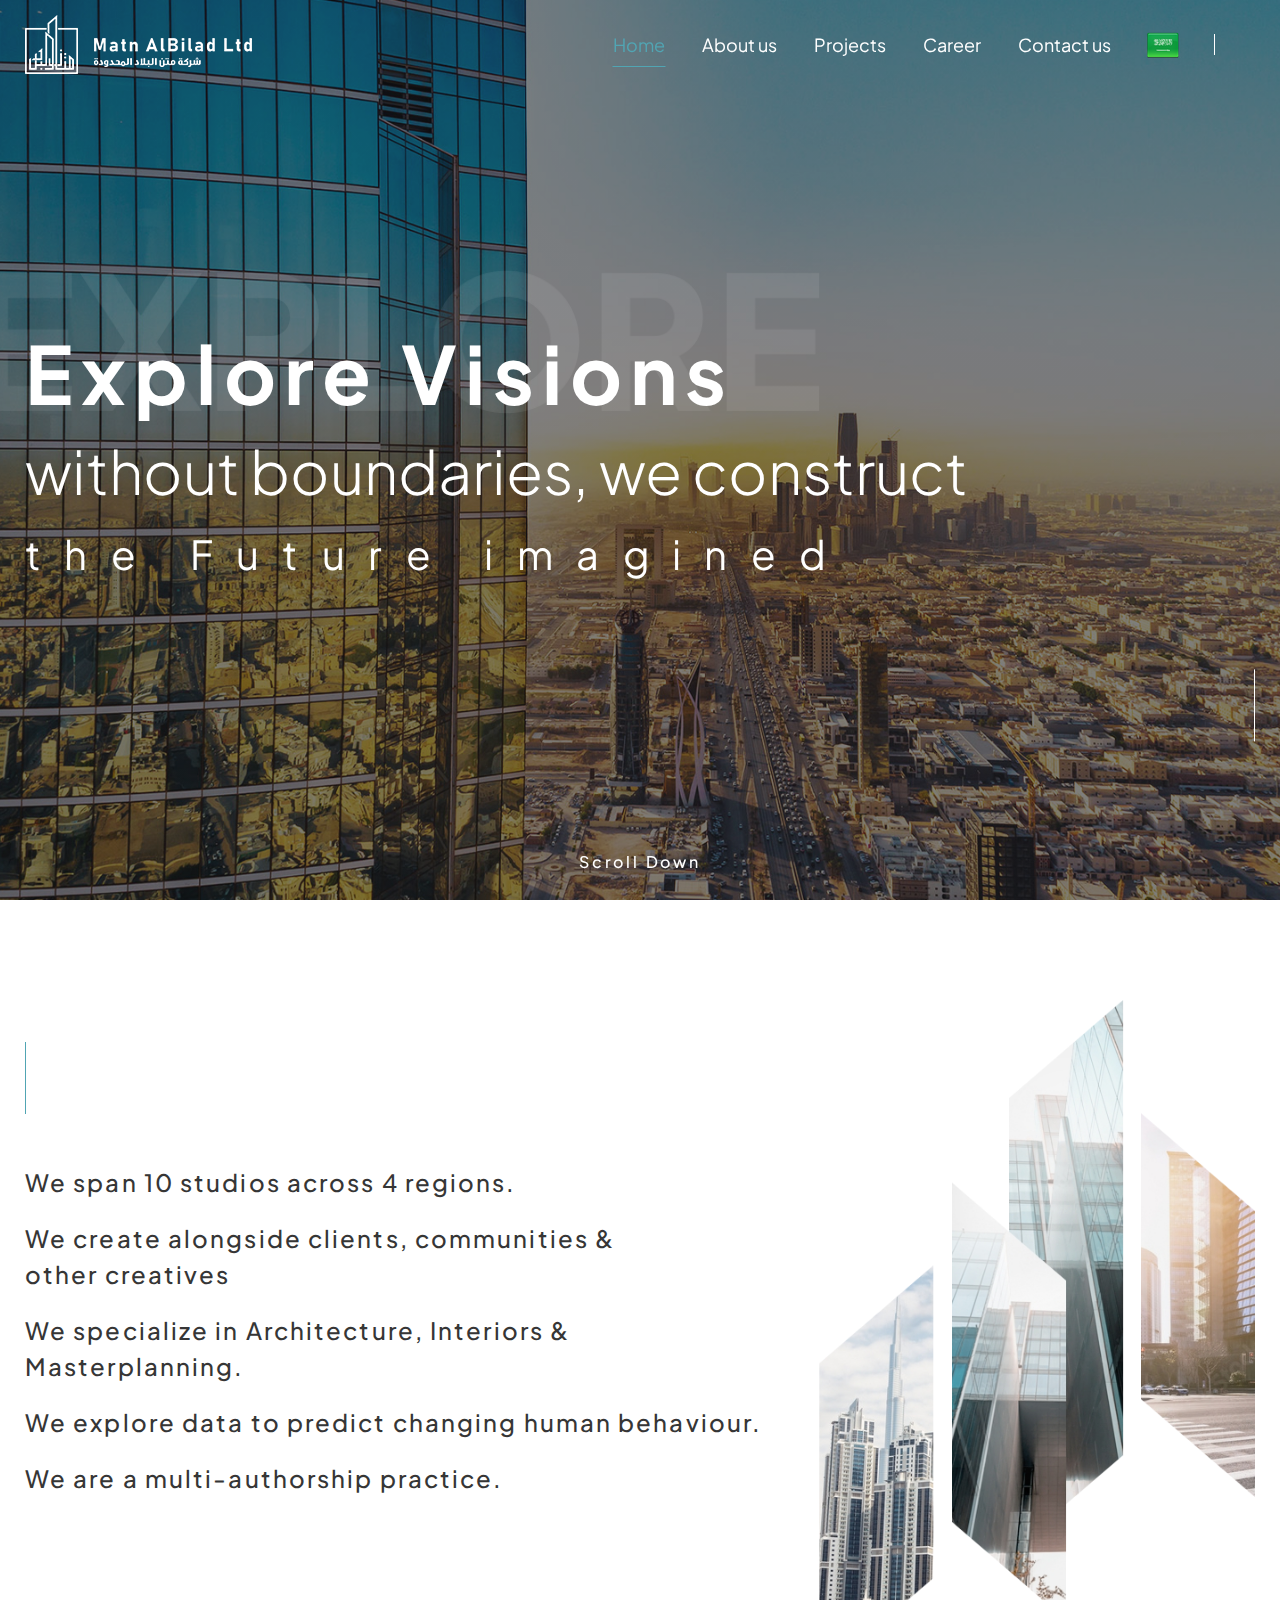
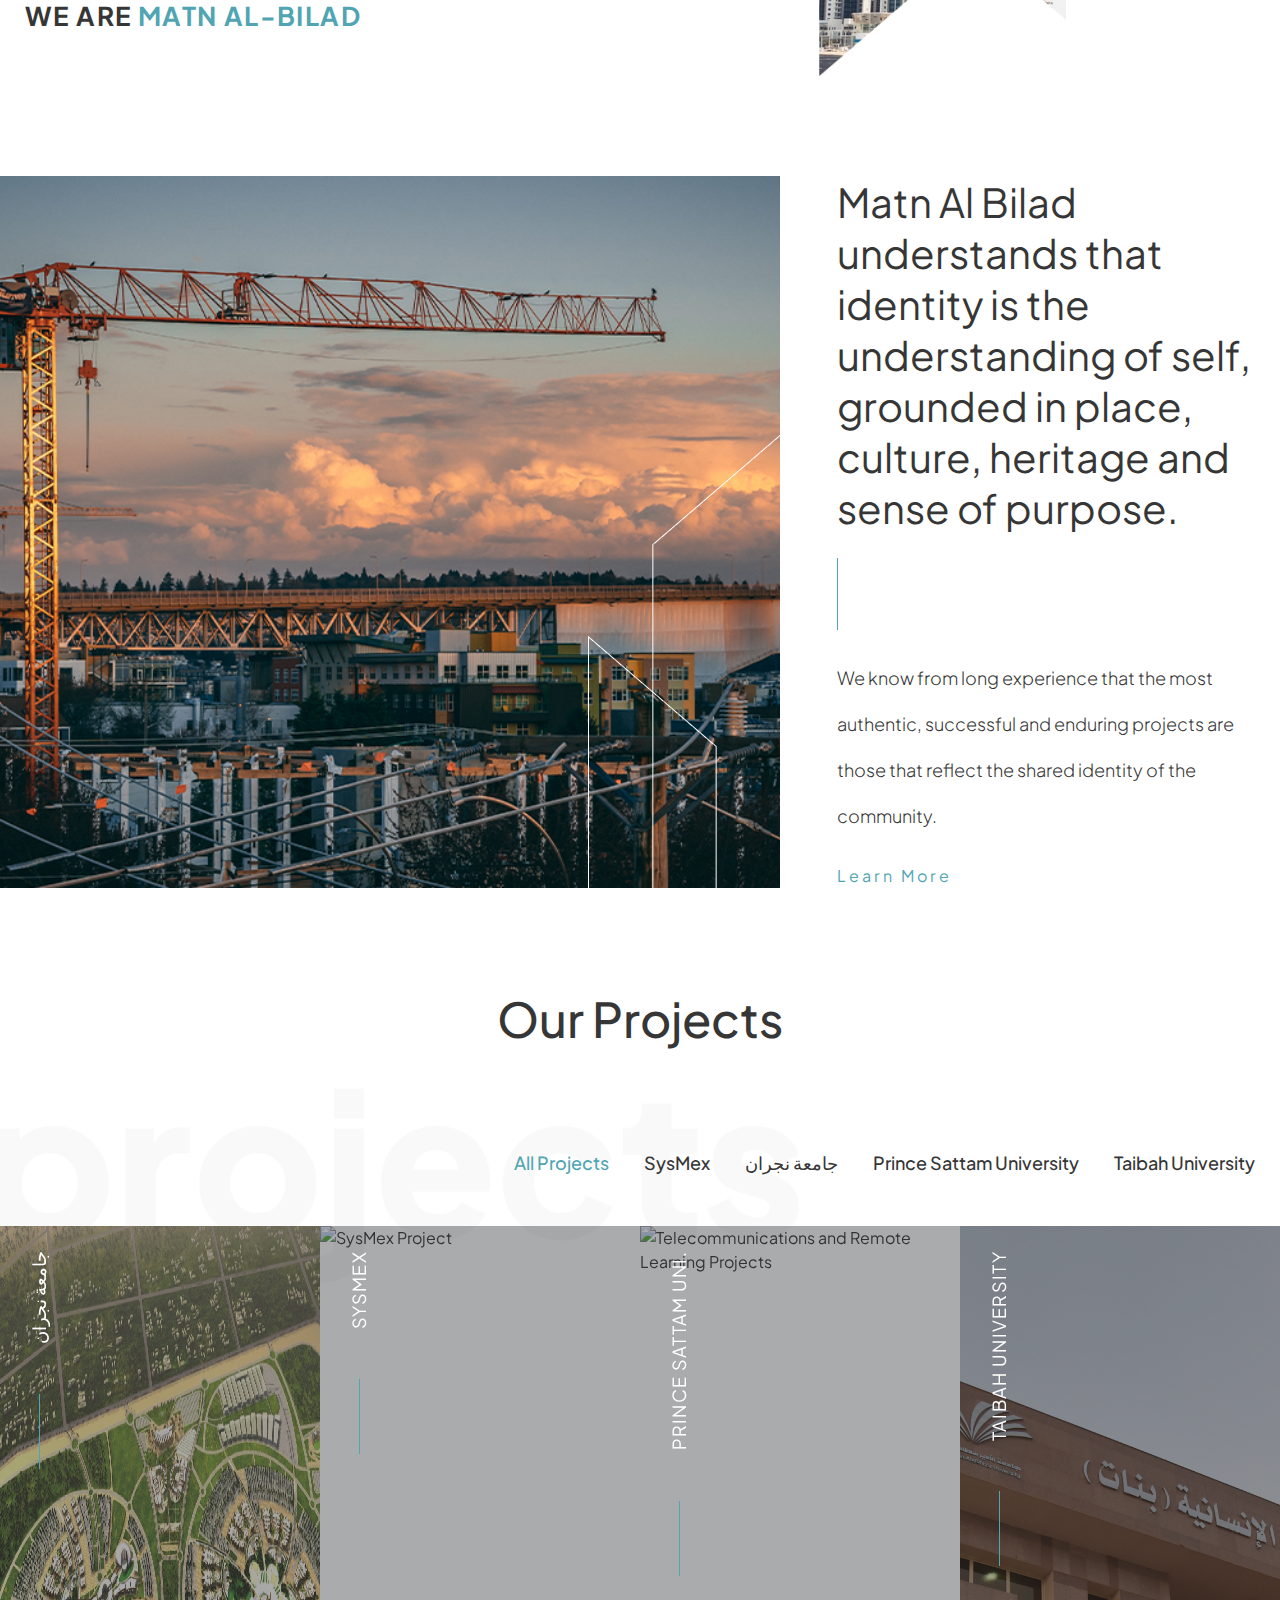
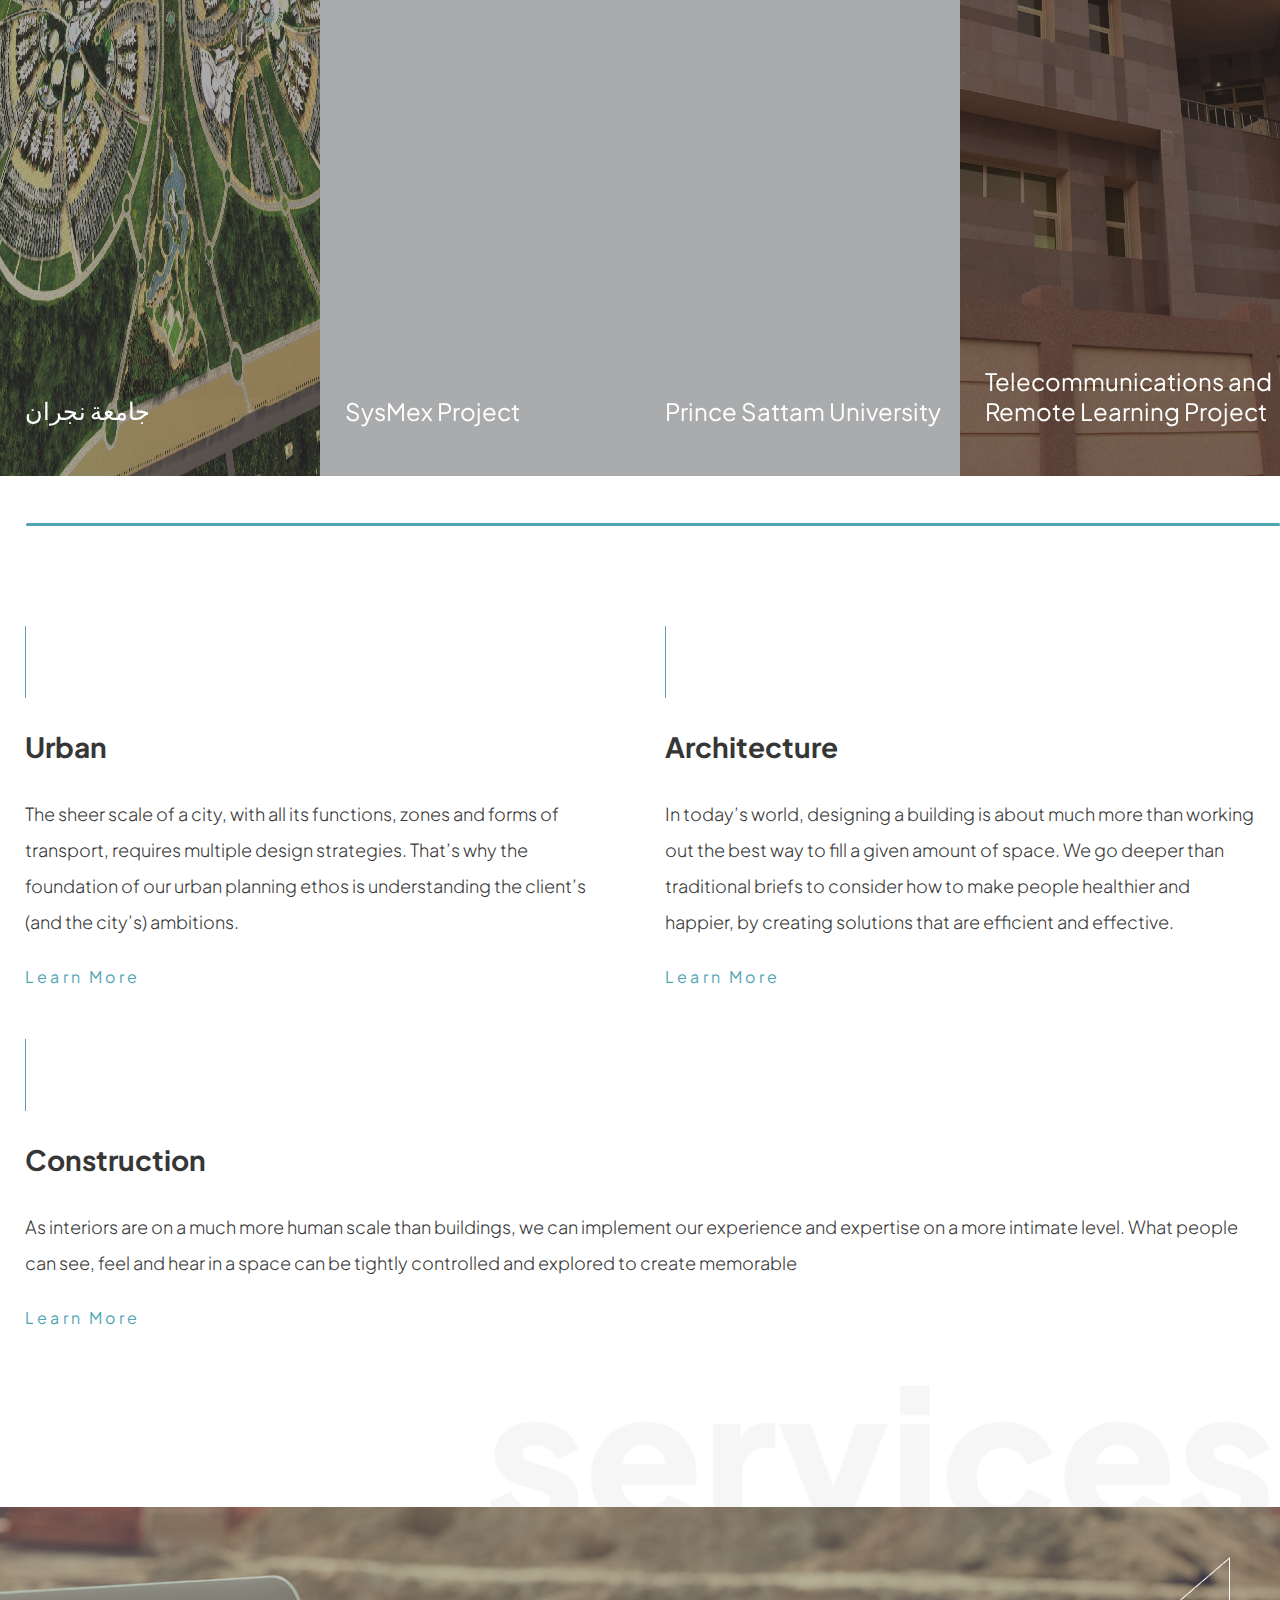
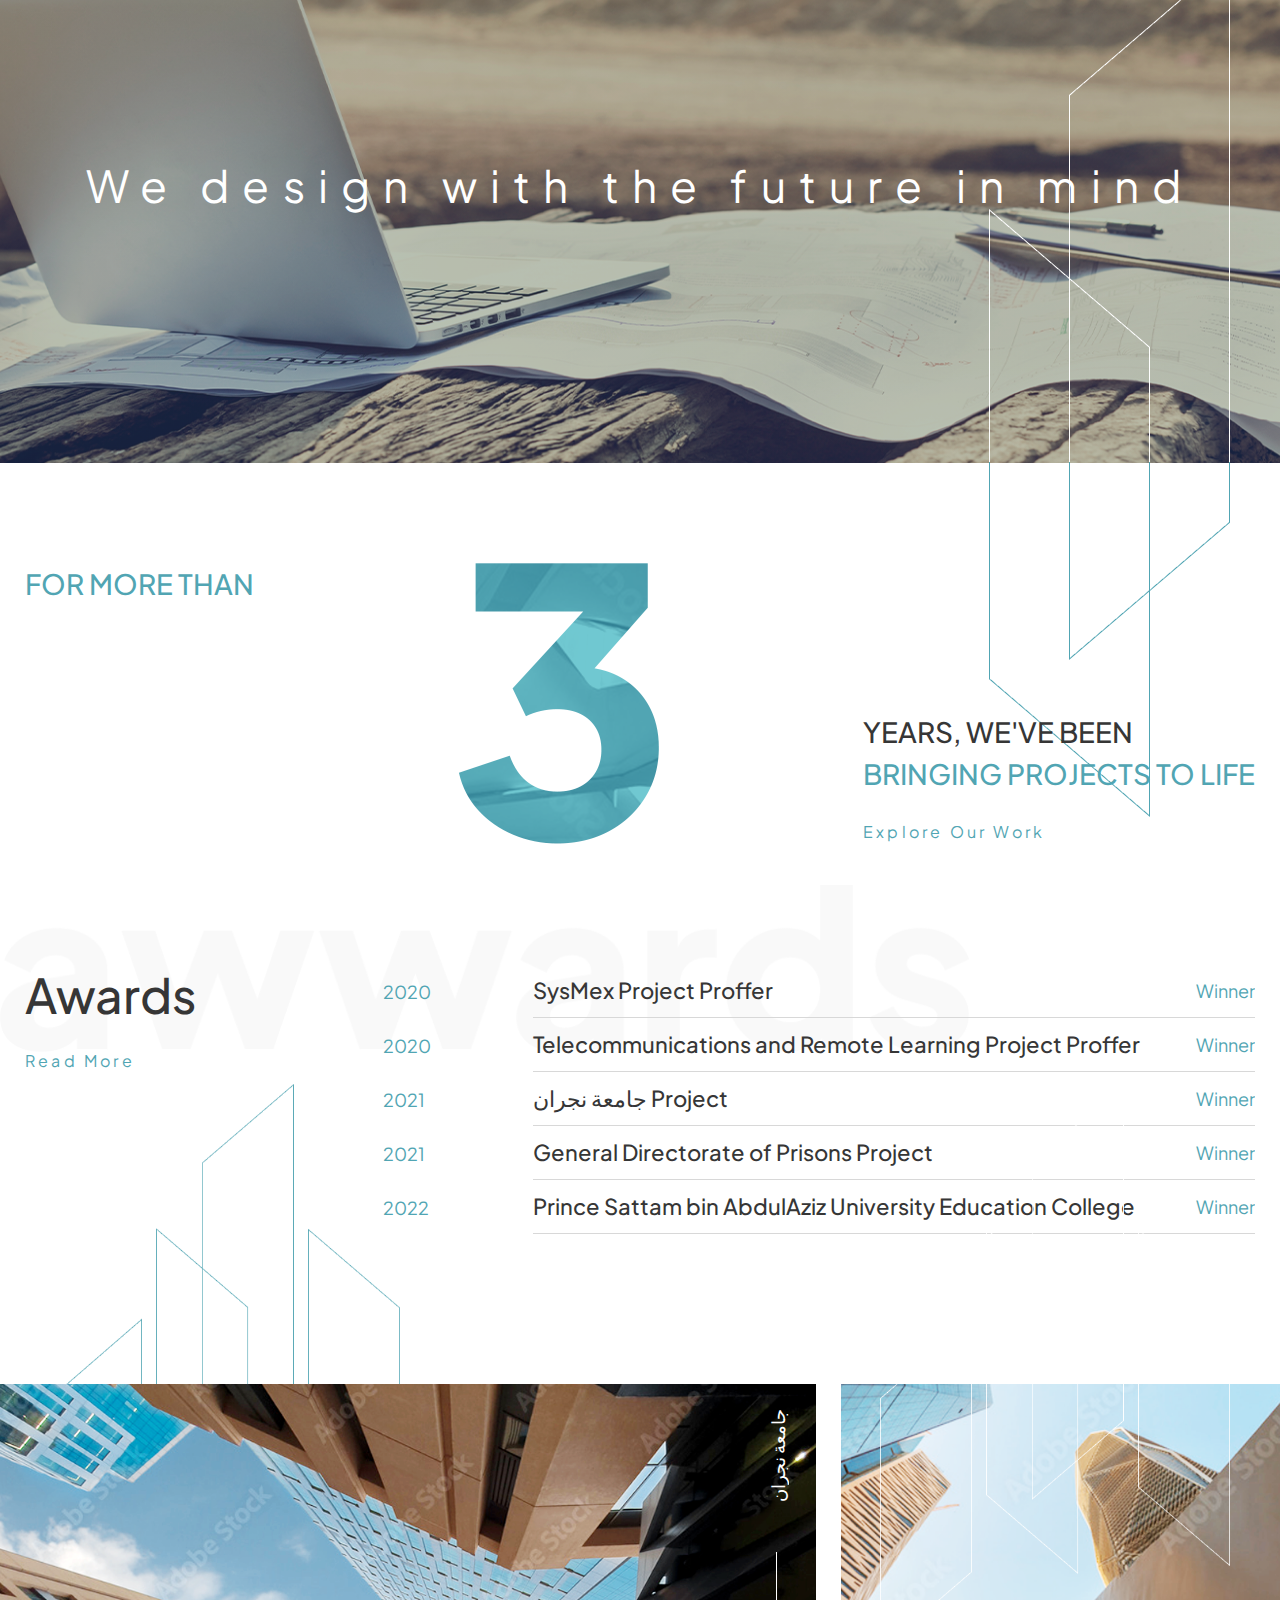
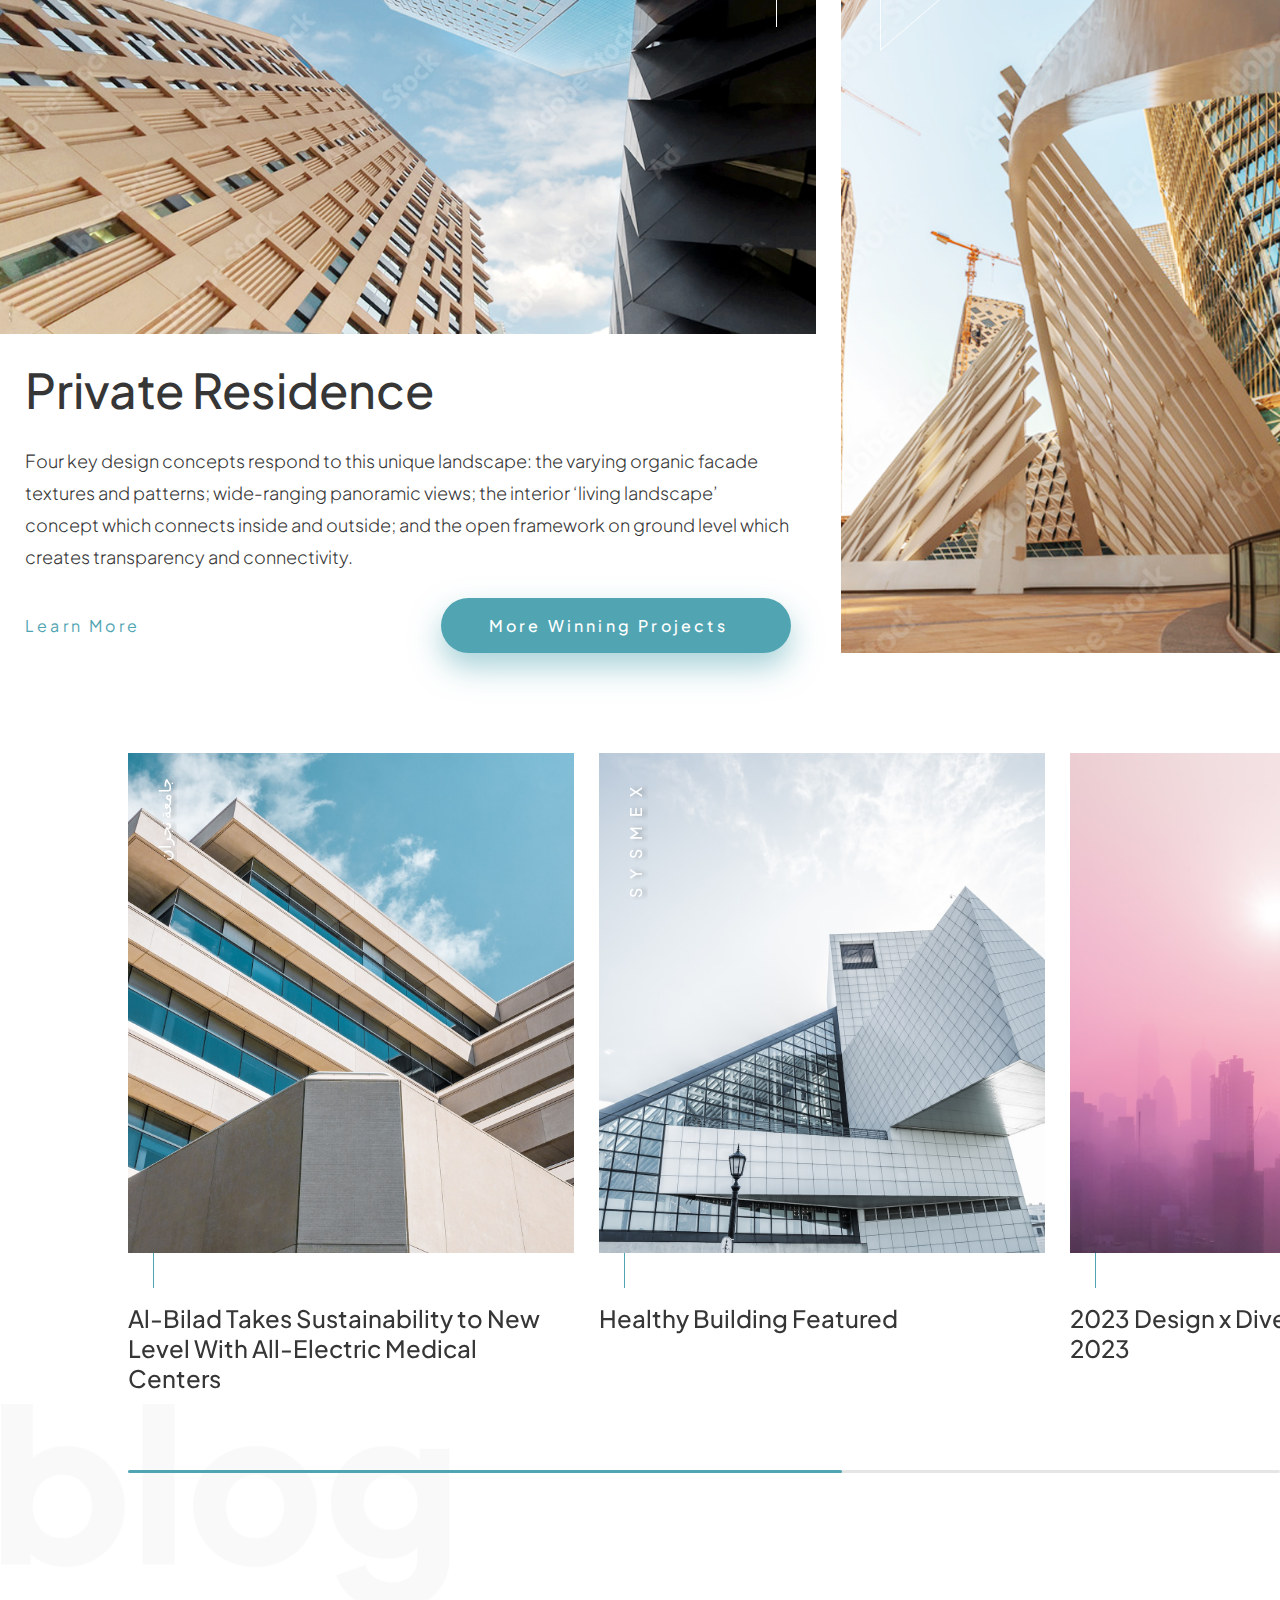
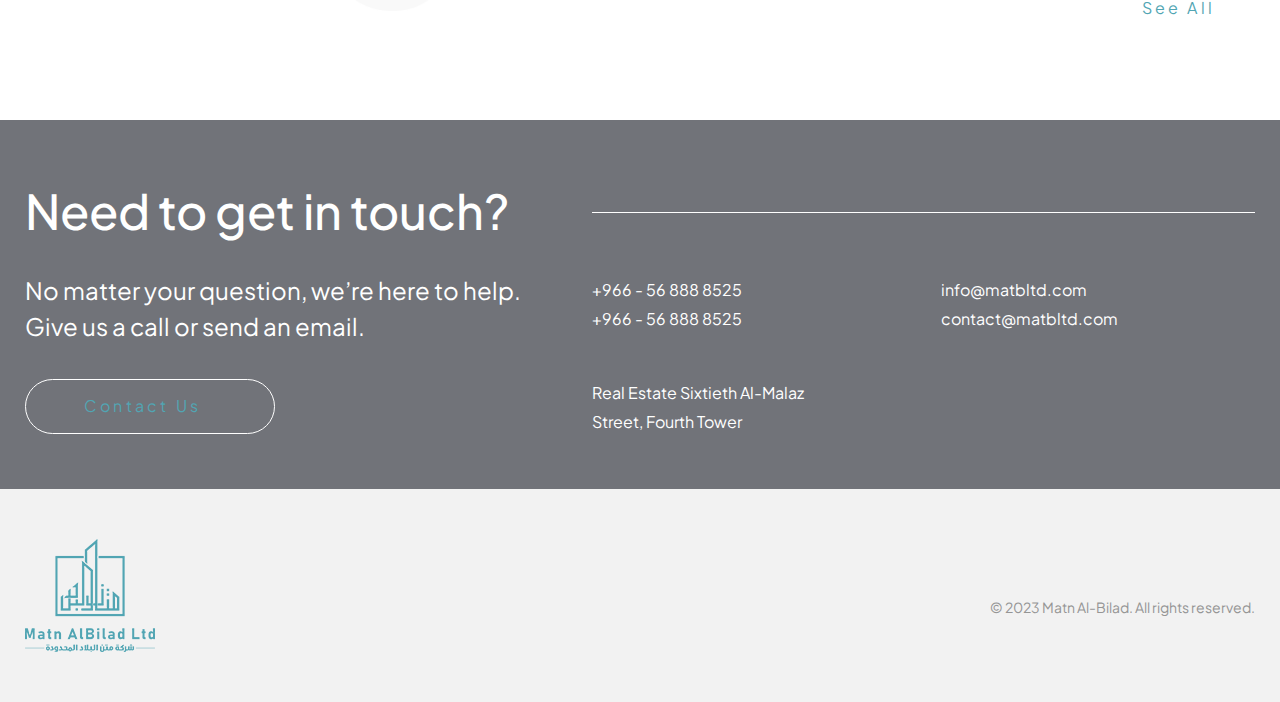
==== commit 5522113f: "Added Translation Links" ====
--- a/index.html
+++ b/index.html
@@ -47,6 +47,15 @@
             <a href="./projects.html" class="header-nav-link">Projects</a>
             <a href="./career.html" class="header-nav-link">Career</a>
             <a href="./contact-us.html" class="header-nav-link">Contact us</a>
+
+            <ul>
+              <li style="list-style: none">
+                <a href="./index - rtl.html"
+                  ><img src="assets/home/Saudi-Flag.png"
+                /></a>
+              </li>
+            </ul>
+
             <span class="header-nav-hamburger">
               <i id="hamburger-btn" class="fas fa-bars"></i>
               <nav class="header-navbar-mobile">
@@ -65,6 +74,15 @@
                   class="header-nav-link-mobile active"
                   >Contact Us</a
                 >
+
+                <ul>
+                  <li style="list-style: none">
+                    <a href="./index - rtl.html"
+                      ><img src="assets/home/Saudi-Flag.png"
+                    /></a>
+                  </li>
+                </ul>
+                
                 <div class="header-nav-search-mobile">
                   <input
                     type="text"
@@ -241,13 +259,22 @@
               <a href="#" class="projects-select-tab" data-tab="SysMex"
                 >SysMex</a
               >
-              <a href="#" class="projects-select-tab" data-tab="Najran University Projects"
-                >Najran University</a
+              <a
+                href="#"
+                class="projects-select-tab"
+                data-tab="جامعة نجران Projects"
+                >جامعة نجران</a
               >
-              <a href="#" class="projects-select-tab" data-tab="Prince Sattam University Projects"
+              <a
+                href="#"
+                class="projects-select-tab"
+                data-tab="Prince Sattam University Projects"
                 >Prince Sattam University</a
               >
-              <a href="#" class="projects-select-tab" data-tab="Taibah University Projects"
+              <a
+                href="#"
+                class="projects-select-tab"
+                data-tab="Taibah University Projects"
                 >Taibah University</a
               >
             </div>
@@ -255,25 +282,19 @@
         </div>
         <div class="home-projects-container">
           <div id="all-projects" class="home-tab-content active">
-            <div class="swiper projects-swiper">              
+            <div class="swiper projects-swiper">
               <div class="swiper-wrapper">
                 <div class="swiper-slide">
                   <div class="home-projects-card">
-                    
-                    
                     <img
                       src="./assets/home/najran/najran.jpg"
                       style="height: 94.39vh"
                       alt="Project"
                     />
                     <div class="home-projects-card-content">
-                      <div class="home-projects-card-title">
-                        Najran University
-                      </div>
-                      <span class="home-projects-card-seperator"></span>
-                      <p class="home-projects-card-text">
-                        Najran University <br />
-                      </p>
+                      <div class="home-projects-card-title">جامعة نجران</div>
+                      <span class="home-projects-card-seperator"></span>
+                      <p class="home-projects-card-text">جامعة نجران <br /></p>
                     </div>
                   </div>
                 </div>
@@ -298,7 +319,7 @@
                     <img
                       src="./assets/projects/prince_sattam_uni/kharj_2.jpg"
                       alt="Telecommunications and Remote Learning Projects"
-                      style="height: 94.39vh; object-fit: cover;"
+                      style="height: 94.39vh; object-fit: cover"
                     />
                     <div class="home-projects-card-content">
                       <div class="home-projects-card-title">
@@ -315,7 +336,6 @@
                   <div class="home-projects-card">
                     <img
                       src="./assets/projects/prince_sattam_uni/kharj_science_1.jpeg"
-                      
                       alt="Prince Sattam bin AbdulAziz University"
                       style="object-fit: cover; height: 94.39vh"
                     />
@@ -339,7 +359,11 @@
               <div class="swiper-wrapper">
                 <div class="swiper-slide">
                   <div class="home-projects-card">
-                    <img src="./assets/home/sysMex/1.jpg" alt="Project" style="height: 94.39vh" />
+                    <img
+                      src="./assets/home/sysMex/1.jpg"
+                      alt="Project"
+                      style="height: 94.39vh"
+                    />
                     <div class="home-projects-card-content">
                       <div class="home-projects-card-title">SysMex</div>
                       <span class="home-projects-card-seperator"></span>
@@ -349,13 +373,15 @@
                 </div>
                 <div class="swiper-slide">
                   <div class="home-projects-card">
-                    <img src="assets\home\sysMex\3.jpg" alt="SysMex Project" style="height: 94.39vh" />
+                    <img
+                      src="assets\home\sysMex\3.jpg"
+                      alt="SysMex Project"
+                      style="height: 94.39vh"
+                    />
                     <div class="home-projects-card-content">
                       <div class="home-projects-card-title">SysMex</div>
                       <span class="home-projects-card-seperator"></span>
-                      <p class="home-projects-card-text">
-                        SysMex
-                      </p>
+                      <p class="home-projects-card-text">SysMex</p>
                     </div>
                   </div>
                 </div>
@@ -363,7 +389,8 @@
                   <div class="home-projects-card">
                     <img
                       src="./assets/home/sysMex/2.jpg"
-                      alt="Telecommunications and Remote Learning Projects" style="height: 94.39vh"
+                      alt="Telecommunications and Remote Learning Projects"
+                      style="height: 94.39vh"
                     />
                     <div class="home-projects-card-content">
                       <div class="home-projects-card-title">SysMex</div>
@@ -390,37 +417,34 @@
             </div>
             <div class="swiper-scrollbar"></div>
           </div>
-          <div id="Najran University Projects" class="home-tab-content">
+          <div id="جامعة نجران Projects" class="home-tab-content">
             <div class="swiper projects-swiper">
               <div class="swiper-wrapper">
                 <div class="swiper-slide">
                   <div class="home-projects-card">
-                      
-                    <img src="./assets/home/najran/najran.jpg"  
-                    style="height: 94.39vh"
-                    alt="Najran Project - Matn Al Bilad" />
-                    <div class="home-projects-card-content">
-                      <div class="home-projects-card-title">
-                        Najran University
-                      </div>
-                      <span class="home-projects-card-seperator"></span>
-                      <p class="home-projects-card-text">
-                        Najran University 
-                      </p>
-                    </div>
-                  </div>
-                </div>
-                <div class="swiper-slide">
-                  <div class="home-projects-card">
-                    <img src="assets\home\najran/najran_2.jpg" alt="Najran Project - Matn Al Bilad" style="height: 94.39vh; object-fit: cover;" />
-                    <div class="home-projects-card-content">
-                      <div class="home-projects-card-title">
-                        Najran University
-                      </div>
-                      <span class="home-projects-card-seperator"></span>
-                      <p class="home-projects-card-text">
-                        Najran University <br />
-                      </p>
+                    <img
+                      src="./assets/home/najran/najran.jpg"
+                      style="height: 94.39vh"
+                      alt="Najran Project - Matn Al Bilad"
+                    />
+                    <div class="home-projects-card-content">
+                      <div class="home-projects-card-title">جامعة نجران</div>
+                      <span class="home-projects-card-seperator"></span>
+                      <p class="home-projects-card-text">جامعة نجران</p>
+                    </div>
+                  </div>
+                </div>
+                <div class="swiper-slide">
+                  <div class="home-projects-card">
+                    <img
+                      src="assets\home\najran/najran_2.jpg"
+                      alt="Najran Project - Matn Al Bilad"
+                      style="height: 94.39vh; object-fit: cover"
+                    />
+                    <div class="home-projects-card-content">
+                      <div class="home-projects-card-title">جامعة نجران</div>
+                      <span class="home-projects-card-seperator"></span>
+                      <p class="home-projects-card-text">جامعة نجران <br /></p>
                     </div>
                   </div>
                 </div>
@@ -428,17 +452,13 @@
                   <div class="home-projects-card">
                     <img
                       src="./assets/home/najran/najran_3.png"
-                      style="height: 94.39vh; object-fit: cover;"
+                      style="height: 94.39vh; object-fit: cover"
                       alt="Najran Project - Matn Al Bilad"
                     />
                     <div class="home-projects-card-content">
-                      <div class="home-projects-card-title">
-                        Najran University
-                      </div>
-                      <span class="home-projects-card-seperator"></span>
-                      <p class="home-projects-card-text">
-                        Najran University<br />
-                      </p>
+                      <div class="home-projects-card-title">جامعة نجران</div>
+                      <span class="home-projects-card-seperator"></span>
+                      <p class="home-projects-card-text">جامعة نجران<br /></p>
                     </div>
                   </div>
                 </div>
@@ -446,17 +466,13 @@
                   <div class="home-projects-card">
                     <img
                       src="./assets/home/najran/najran_2.jpg"
-                      style="height: 94.39vh; object-fit: cover;"
+                      style="height: 94.39vh; object-fit: cover"
                       alt="Najran Project - Matn Al Bilad"
                     />
                     <div class="home-projects-card-content">
-                      <div class="home-projects-card-title">
-                        Najran University
-                      </div>
-                      <span class="home-projects-card-seperator"></span>
-                      <p class="home-projects-card-text">
-                        Najran University <br />
-                      </p>
+                      <div class="home-projects-card-title">جامعة نجران</div>
+                      <span class="home-projects-card-seperator"></span>
+                      <p class="home-projects-card-text">جامعة نجران <br /></p>
                     </div>
                   </div>
                 </div>
@@ -469,29 +485,33 @@
               <div class="swiper-wrapper">
                 <div class="swiper-slide">
                   <div class="home-projects-card">
-                    <img src="./assets/projects/prince_sattam_uni/kharj_1.png" style="height: 94.39vh; object-fit: cover;" alt="Project" />
+                    <img
+                      src="./assets/projects/prince_sattam_uni/kharj_1.png"
+                      style="height: 94.39vh; object-fit: cover"
+                      alt="Project"
+                    />
                     <div class="home-projects-card-content">
                       <div class="home-projects-card-title">
                         Prince Sattam University
                       </div>
                       <span class="home-projects-card-seperator"></span>
-                      <p class="home-projects-card-text">
-                        Education College
-                      </p>
-                    </div>
-                  </div>
-                </div>
-                <div class="swiper-slide">
-                  <div class="home-projects-card">
-                    <img src="./assets/projects/prince_sattam_uni/kharj_2.jpg" style="height: 94.39vh; object-fit: cover;" alt="SysMex Project" />
+                      <p class="home-projects-card-text">Education College</p>
+                    </div>
+                  </div>
+                </div>
+                <div class="swiper-slide">
+                  <div class="home-projects-card">
+                    <img
+                      src="./assets/projects/prince_sattam_uni/kharj_2.jpg"
+                      style="height: 94.39vh; object-fit: cover"
+                      alt="SysMex Project"
+                    />
                     <div class="home-projects-card-content">
                       <div class="home-projects-card-title">
                         Prince Sattam University
                       </div>
                       <span class="home-projects-card-seperator"></span>
-                      <p class="home-projects-card-text">
-                        Education College
-                      </p>
+                      <p class="home-projects-card-text">Education College</p>
                     </div>
                   </div>
                 </div>
@@ -499,7 +519,7 @@
                   <div class="home-projects-card">
                     <img
                       src="./assets/projects/prince_sattam_uni/kharj_science_1.jpeg"
-                      style="height: 94.39vh; object-fit: cover;"
+                      style="height: 94.39vh; object-fit: cover"
                       alt="Telecommunications and Remote Learning Projects"
                     />
                     <div class="home-projects-card-content">
@@ -507,9 +527,7 @@
                         Prince Sattam University
                       </div>
                       <span class="home-projects-card-seperator"></span>
-                      <p class="home-projects-card-text">
-                        Education College
-                      </p>
+                      <p class="home-projects-card-text">Education College</p>
                     </div>
                   </div>
                 </div>
@@ -517,7 +535,7 @@
                   <div class="home-projects-card">
                     <img
                       src="./assets/projects/prince_sattam_uni/kharj_science_2.jpg"
-                      style="height: 94.39vh; object-fit: cover;"
+                      style="height: 94.39vh; object-fit: cover"
                       alt="Prince Sattam University"
                     />
                     <div class="home-projects-card-content">
@@ -525,9 +543,7 @@
                         Education College
                       </div>
                       <span class="home-projects-card-seperator"></span>
-                      <p class="home-projects-card-text">
-                        Education College
-                      </p>
+                      <p class="home-projects-card-text">Education College</p>
                     </div>
                   </div>
                 </div>
@@ -540,7 +556,11 @@
               <div class="swiper-wrapper">
                 <div class="swiper-slide">
                   <div class="home-projects-card">
-                    <img src="./assets/projects/taibah/Taibah.jpg" alt="Project" style="height: 94.39vh"/>
+                    <img
+                      src="./assets/projects/taibah/Taibah.jpg"
+                      alt="Project"
+                      style="height: 94.39vh"
+                    />
                     <div class="home-projects-card-content">
                       <div class="home-projects-card-title">
                         Taibah University
@@ -554,7 +574,11 @@
                 </div>
                 <div class="swiper-slide">
                   <div class="home-projects-card">
-                    <img src="assets/projects/taibah/Taibah_2.jpeg" alt="SysMex Project" style="height: 94.39vh"/>
+                    <img
+                      src="assets/projects/taibah/Taibah_2.jpeg"
+                      alt="SysMex Project"
+                      style="height: 94.39vh"
+                    />
                     <div class="home-projects-card-content">
                       <div class="home-projects-card-title">
                         Taibah University
@@ -736,7 +760,7 @@
               <div class="awards-list-item">
                 <span class="awards-list-year">2021</span>
                 <div class="awards-list-content">
-                  <h3 class="awards-list-title">Najran University Project</h3>
+                  <h3 class="awards-list-title">جامعة نجران Project</h3>
                   <p class="awards-list-text">Winner</p>
                 </div>
               </div>
@@ -773,9 +797,7 @@
               alt="Project Picture"
             />
             <div class="about-projects-left-image-content-data">
-              <p class="about-projects-left-image-content-text">
-                Najran University
-              </p>
+              <p class="about-projects-left-image-content-text">جامعة نجران</p>
               <span class="about-projects-left-image-content-seperator"></span>
               <a href="#" class="about-projects-left-image-content-link">
                 <i class="fab fa-instagram" aria-hidden="true"></i>
@@ -825,7 +847,7 @@
                 <div class="blogs-card">
                   <div class="blogs-card-media">
                     <img src="./assets/home/blog-1.jpg" alt="Blog Picture" />
-                    <p class="blogs-card-media-text">Najran University</p>
+                    <p class="blogs-card-media-text">جامعة نجران</p>
                   </div>
                   <span class="blogs-card-seperator"></span>
                   <h3 class="blogs-card-title">
@@ -860,7 +882,7 @@
                 <div class="blogs-card">
                   <div class="blogs-card-media">
                     <img src="./assets/home/blog-1.jpg" alt="Blog Picture" />
-                    <p class="blogs-card-media-text">Najran University</p>
+                    <p class="blogs-card-media-text">جامعة نجران</p>
                   </div>
                   <span class="blogs-card-seperator"></span>
                   <h3 class="blogs-card-title">
--- a/css/style.min.css
+++ b/css/style.min.css
@@ -1 +1 @@
-*,*::before,*::after{box-sizing:border-box;margin:0;padding:0}*:active,*:focus{outline:0}html{font-size:62.5%;scroll-behavior:smooth}body{font-family:'Plus Jakarta Sans',sans-serif;font-size:1.6rem;font-weight:400;line-height:1.5;overflow-y:auto;overflow-x:hidden;color:#fff}img,picture,video,canvas,svg{display:block;max-width:100%}input,button,textarea,select{font:inherit}p,h1,h2,h3,h4,h5,h6{overflow-wrap:break-word}a{color:unset}.container{max-width:140rem;width:min(100% - 5rem);margin:0 auto}.header-content{width:min(100% - 5rem);margin:0 auto;position:absolute;top:0;left:0;right:0;z-index:100}.header-content-flex{padding:15px 0;display:flex;justify-content:space-between;align-items:center;column-gap:1.5rem}.header-navbar{display:flex;align-items:center;column-gap:3.5rem}.header-nav-link{font-size:1.8rem;font-weight:400;text-decoration:none;padding:8px 0;border:1px solid transparent;transition:all .3s ease-in-out}.header-nav-link.active{color:#51a5b3;border-bottom:1px solid #51a5b3}.header-nav-link:hover{color:#51a5b3;border-bottom:1px solid #51a5b3}.header-navbar-mobile{position:absolute;top:5rem;left:-19rem;z-index:10;width:25rem;padding:15px 15px 20px;display:none;flex-direction:column;background:rgba(255,255,255,.25);box-shadow:0 5px 22px 0 rgba(81,164,179,.75);backdrop-filter:blur(10px);-webkit-backdrop-filter:blur(10px);border-radius:10px;border:1px solid rgba(255,255,255,.18);-webkit-animation:slide-in-bottom .5s cubic-bezier(.25,.46,.45,.94)both;animation:slide-in-bottom .5s cubic-bezier(.25,.46,.45,.94)both}.header-navbar-mobile.active{display:flex}.header-nav-link-mobile{font-size:1.8rem;font-weight:400;padding:5px 0;text-decoration:none;border:1px solid transparent;transition:all .3s ease-in-out;text-align:center;text-shadow:0 0 5px rgba(0,0,0,.25)}.header-nav-link-mobile.active{color:#90eeff}.header-nav-link-mobile:hover{color:#90eeff}.header-nav-search-mobile{margin-top:1.5rem;position:relative}.header-nav-search-mobile>input{display:block;width:100%;border:0;border-bottom:1px solid #fff;background-color:transparent;font-size:1.8rem;padding:5px 0;font-size:1.8rem}.header-nav-search-mobile>input::placeholder{color:#fff}.header-nav-search-mobile>i{position:absolute;top:50%;right:0;transform:translateY(-50%);font-size:1.8rem;color:#fff;cursor:pointer}@-webkit-keyframes slide-in-bottom{0%{-webkit-transform:translateY(100px);transform:translateY(100px);opacity:0}100%{-webkit-transform:translateY(0);transform:translateY(0);opacity:1}}@keyframes slide-in-bottom{0%{-webkit-transform:translateY(100px);transform:translateY(100px);opacity:0}100%{-webkit-transform:translateY(0);transform:translateY(0);opacity:1}}.header-nav-vertical-seperator{display:block;height:21px;border-right:1px solid #fff}.header-nav-search{font-size:1.7rem;display:flex;align-items:center;column-gap:.5rem;cursor:pointer}.header-nav-search>i:hover{color:#51a5b3}.header-nav-search-input{width:0;height:3.7rem;border:0;border-bottom:1px solid #fff;padding:0;font-size:1.7rem;font-weight:400;color:#fff;background-color:transparent;opacity:0;transition:all .5s ease-in-out}.header-nav-search-input.active{opacity:1;display:flex;width:20rem;padding:0 5px}.header-nav-search-input::placeholder{color:#fff}.header-nav-hamburger{font-size:2rem;cursor:pointer;display:none;position:relative}.hero{height:60rem;display:flex;justify-content:center;align-items:center;flex-direction:column}.hero-contact{background:linear-gradient(rgba(43,45,49,.2),rgba(43,45,49,.2)),url(../assets/contact/contact-hero.png)top/cover no-repeat}.hero-project{background:linear-gradient(rgba(43,45,49,.2),rgba(43,45,49,.2)),url(../assets/projects/project-hero.png)top/cover no-repeat}.hero-about{background:linear-gradient(rgba(43,45,49,.2),rgba(43,45,49,.2)),url(../assets/about/about-hero.png)top/cover no-repeat}.hero-career{background:linear-gradient(rgba(43,45,49,.2),rgba(43,45,49,.2)),url(../assets/careers/career-hero.png)top/cover no-repeat}.hero-content{width:min(100% - 5rem);margin:0 auto;position:relative}.hero-content>img{position:absolute;top:5rem;left:-25px}.hero-socials{position:absolute;top:50%;right:0;transform:translateY(-5%);display:flex;align-items:center;flex-direction:column;row-gap:2.5rem}.hero-socials-link{font-size:1.8rem;transition:all .3s ease-in-out}.hero-socials-link:hover{color:#51a5b3}.hero-socials-vertical-seperator{display:block;height:72px;border-right:1px solid #fff}.hero-title{font-size:8rem;font-weight:700;letter-spacing:8px}.hero-text{font-size:3.4rem;font-weight:500;line-height:normal;letter-spacing:1.2px}.hire{padding-top:15rem;position:relative}.hire>img{position:absolute;top:5rem;left:0;z-index:-1;width:calc(100% - 61%)}.hire-us{display:flex;justify-content:space-between;gap:2.5rem}.hire-us-form{width:40%;position:relative}.hire-us-form-title{font-size:4.8rem;font-weight:500;margin-bottom:8rem;color:#000}.hire-us-form-box-group{margin-bottom:1.5rem;width:83%}.hire-us-form-box-group:last-child{margin-bottom:0}.hire-us-form-box-group>input,.hire-us-form-box-group>select{display:block;width:100%;padding:8px 0;border:0;border-bottom:1px solid #d6d6d8;font-size:1.6rem;font-weight:400;color:#717379}.hire-us-form-btn{display:flex;justify-content:center;align-items:center;width:18rem;height:5.5rem;box-shadow:0 14px 30px rgba(81,165,179,.5);background-color:#51a5b3;color:#fff;margin-top:3.5rem;border:0;border-radius:3.5rem;font-weight:500;cursor:pointer;border:2px solid transparent}.hire-us-form-btn:hover{background-color:#fff;color:#51a5b3;border:2px solid #51a5b3}.hire-us-image{background-image:url(../assets/contact/hire-us-bg.png);background-size:cover;position:absolute;right:0;width:calc(((100vw - 140rem) / 2) + (140rem * .6));padding:120px 35px 120px 75px;display:flex;justify-content:center;flex-direction:column;height:80%}.hire-us-image>img{height:52rem;width:16rem;position:absolute;bottom:-18rem;right:5rem}.hire-us-image-content{width:83%}.hire-us-image-title{font-size:2.2rem;line-height:4.5rem;font-weight:700;width:83%}.hire-us-image-separator{display:block;height:72px;width:1px;background-color:#fff;margin:2.5rem 0}.hire-us-image-text{font-size:1.8rem;font-weight:300;line-height:3.2rem;width:83%}.hire-contact{margin-top:10rem;color:#000}.hire-contact-content{display:flex;justify-content:space-between;flex-wrap:wrap;gap:8rem 2.5rem}.hire-contact-cards{display:flex;justify-content:space-between;flex-wrap:wrap;gap:8rem 2.5rem;flex:1}.hire-contact-card{flex:1 1 33.333%}.hire-contact-card>img{margin-left:-2rem;height:11rem}.hire-contact-card-title{font-size:2.8rem;font-weight:700;margin-top:-.5rem;margin-bottom:1.5rem}.hire-contact-card-text{margin-top:.5rem;font-weight:300}.hire-contact-card-link{display:block;margin-top:.5rem;color:#51a5b3;font-weight:300;text-decoration:none}.hire-contact-form{width:45rem}.hire-contact-form>img{margin-left:-2rem;height:11rem}.hire-contact-form-title{font-size:2.8rem;font-weight:700;margin-top:-.5rem;margin-bottom:1.5rem}.hire-contact-form-group{margin-top:.5rem;margin-bottom:1.5rem}.hire-contact-form-group:last-child{margin-bottom:0}.hire-contact-form-group>input,.hire-contact-form-group>textarea{display:block;width:100%;padding:8px 0;border:0;border-bottom:1px solid #d6d6d8;font-size:1.6rem;font-weight:400;color:#717379;resize:vertical}.hire-contact-form-btn{display:flex;justify-content:center;align-items:center;width:18rem;height:5.5rem;box-shadow:0 14px 30px rgba(81,165,179,.5);background-color:#51a5b3;color:#fff;margin-top:3.5rem;border:0;border-radius:3.5rem;font-weight:500;cursor:pointer;border:2px solid transparent}.hire-contact-form-btn:hover{background-color:#fff;color:#51a5b3;border:2px solid #51a5b3}.hire-map{margin-top:5rem}.hire-map>img{max-width:65rem;width:98%}.hire-map-content>img{width:100%;margin-top:-.85rem}.footer{background-color:#f2f2f2;padding:50px 0}.footer-content{width:min(100% - 5rem);margin:0 auto;display:flex;justify-content:space-between;align-items:center;gap:2.5rem}.footer-socials{display:flex;justify-content:space-around;align-items:center;gap:1.5rem}.footer-socials-link{color:#51a5b3;font-size:2rem;transition:all .3s ease-in-out}.footer-socials-link:hover{color:#363636}.footer-text{margin-top:2.5rem;font-size:1.4rem;color:#959595}.places{margin-top:5rem;color:#000}.places-content{display:flex;justify-content:space-between;align-items:center;column-gap:2.5rem}.places-vertical-seperator{display:block;width:1px;height:7.2rem;background-color:#51a5b3}.places-text{font-size:2.8rem;font-weight:500;color:#262626;line-height:7rem;margin-top:2.5rem;letter-spacing:2.1px}.places-title{font-size:2.4rem;font-weight:700;letter-spacing:1.4px;text-transform:uppercase;margin-top:5rem}.places-title>span{color:#51a5b3}.places-right{margin-top:-52rem;margin-right:2.5rem}.places-right>img{width:100%}.projects{margin-top:10rem;position:relative;color:#000}.projects>img{position:absolute;top:-2.5rem;left:0;max-width:80rem;width:98%;z-index:-1}.projects-content{width:min(100% - 5rem);margin:0 auto}.projects-select{display:flex;justify-content:space-between;align-items:center;column-gap:2.5rem}.projects-select-navigation{width:30rem;height:5.5rem;border:1px solid #51a5b3;background-color:transparent;border-radius:3.5rem;display:flex;justify-content:center;align-items:center;column-gap:1.5rem;color:#51a5b3;letter-spacing:3.2px}.projects-select-navigation>i{font-size:2.4rem}.projects-select-tabs{display:flex;justify-content:center;align-items:center;flex-wrap:wrap;gap:1rem 3.5rem}.projects-select-tab{font-size:1.8rem;font-weight:500;text-decoration:none}.projects-select-tab:hover{color:#51a5b3}.projects-select-tab.active{color:#51a5b3}.tab-content{height:0;visibility:hidden;overflow:hidden;transition:height .5s ease-in-out}.tab-content.active{height:auto;visibility:visible;overflow:visible}.projects-show{display:flex;justify-content:space-between;column-gap:2.5rem;margin-top:6rem}.project-show-large{width:65%}.project-show-small{width:35%}.project-show-image-content{position:relative;height:75rem}.project-show-image-content-data{position:absolute;top:0;left:0;width:100%;height:100%;background-color:rgba(43,45,49,.4);padding:25px}.project-show-image-content-text{font-size:1.8rem;text-transform:uppercase;writing-mode:vertical-lr;transform:scale(-1,-1);color:#fff;letter-spacing:1.3px}.project-show-image-content-seperator{display:block;width:1px;height:7.5rem;background-color:#fff;margin-top:5rem;margin-left:1.35rem}.project-show-image-content-link{position:absolute;bottom:25px;font-size:2.4rem;color:#fff}.project-show-image-content>img{height:100%;width:100%;object-fit:cover}.project-show-content{margin-top:3.5rem}.project-show-title{font-size:3.6rem;font-weight:500;color:#333;margin-bottom:.5rem}.project-show-text{display:flex;align-items:center;column-gap:1.5rem;font-size:1.8rem;font-weight:300;color:#363636}.project-show-text>i{color:#51a5b3}.project-show-equal{flex:1 1 33.33%}.project-more-btn{width:25rem;height:5.5rem;border:1px solid #51a5b3;background-color:transparent;border-radius:3.5rem;display:flex;justify-content:center;align-items:center;column-gap:1.5rem;color:#51a5b3;letter-spacing:3.2px;margin:0 auto;margin-top:8rem;cursor:pointer;transition:all .3s ease-in-out}.project-more-btn:hover{background-color:#51a5b3;color:#fff}.get-contact{margin-top:10rem;background-color:#717379}.get-contact-content{width:min(100% - 5rem);margin:0 auto;padding:55px 0;display:flex;justify-content:space-between;align-items:flex-end;gap:2.5rem}.get-contact-left{width:45%}.get-contact-right{width:55%}.get-contact-title{font-size:4.8rem;font-weight:500}.get-contact-text{font-size:2.4rem;margin-top:2.5rem}.get-contact-btn{width:25rem;height:5.5rem;border:1px solid #fff;background-color:transparent;border-radius:3.5rem;display:flex;justify-content:center;align-items:center;column-gap:1.5rem;color:#51a5b3;letter-spacing:3.2px;text-decoration:none;margin-top:3.5rem}.get-contact-btn>i{font-size:2.2rem}.get-contact-btn:hover{background-color:#51a5b3;color:#fff}.get-contact-list{display:flex;justify-content:space-between;flex-wrap:wrap;align-items:center;gap:2.5rem 3.5rem;border-top:1px solid #fff;padding-top:40px}.get-contact-list-item{flex:1 1 30%}.get-contact-list-item-content{margin-top:2.5rem}.get-contact-list-item>i{font-size:2.2rem;color:#51a5b3}.get-contact-list-item-text{margin-top:.5rem}.about-design{margin-top:8rem;color:#363636;position:relative}.about-design-content{display:flex;justify-content:space-between;align-items:center;gap:2.5rem 8rem}.about-design-img{width:45rem}.about-design-img>img{width:100%}.about-design-item{flex:1}.about-design-title{font-size:4.8rem;font-weight:500;line-height:6.5rem;color:#363636}.about-design-seperator{display:block;width:1px;height:7.2rem;background-color:#51a5b3;margin-top:2.5rem}.about-design-text{font-size:1.8rem;font-weight:300;line-height:4.5rem;margin-top:2.5rem}.about-design-btn{width:43rem;height:5.5rem;border:1px solid #51a5b3;background-color:transparent;border-radius:3.5rem;display:flex;justify-content:center;align-items:center;column-gap:1.5rem;color:#51a5b3;letter-spacing:3.2px;margin-top:5rem;margin-left:auto;text-decoration:none;cursor:pointer;transition:all .3s ease-in-out}.about-design-btn:hover{background-color:#51a5b3;color:#fff}.about-design-btn>i{font-size:2.2rem}.about-mission{margin-top:5rem}.about-mission-title{font-size:4.8rem;font-weight:500;line-height:6.5rem;color:#363636;text-align:center;position:relative;z-index:2}.about-mission>img{max-width:78rem;width:98%;margin-left:auto}.about-mission-content{position:relative;z-index:2;margin-top:-2.5rem;background-image:url(../assets/about/mission-bg.png);background-repeat:no-repeat;background-size:cover;background-position:center;padding:100px 0 200px 0}.about-mission-seperator{display:block;width:1px;height:7.2rem;background-color:#fff}.about-mission-text{font-size:2.8rem;line-height:4.4rem;letter-spacing:2.1px;margin-top:3.5rem;width:calc(100% - 27rem)}.about-mission-content>img{position:absolute;bottom:-35.5rem;right:5rem}.about-mission-bottom-text{font-size:2.2rem;line-height:4.6rem;color:#51a5b3;margin-top:7.5rem;width:calc(100% - 27rem)}.about-future{margin-top:15rem;color:#363636;position:relative}.about-future-content{display:flex;justify-content:space-between;gap:2.5rem 5rem}.about-future-item{width:56%}.about-future-title{font-size:4.8rem;font-weight:500;color:#363636;line-height:normal}.about-future-text{font-size:2.2rem;font-weight:500;line-height:4rem;width:90%}.about-future-seperator{display:block;width:1px;height:7.2rem;background-color:#51a5b3;margin:2.5rem 0}.about-future-item-text{font-size:1.8rem;font-weight:300;line-height:3.8rem;margin-bottom:2.5rem}.about-future-item-text:last-child{margin-bottom:0}.about-future-flex{display:flex;justify-content:space-between;align-items:flex-end;gap:2.5rem 5rem}.about-future-flex-vertical{width:40%;margin-top:-42rem}.about-future-flex-vertical>img{max-width:60rem;width:98%}.about-future-flex-vertical-img{margin-top:-2.5rem;height:85rem}.about-future-flex-vertical-img>img{width:100%;height:100%;object-fit:cover}.about-future-flex-horizontal{width:60%}.about-future-flex-horizontal{background-image:url(../assets/about/future-bg.png);background-repeat:no-repeat;background-size:cover;background-position:center;height:50rem;display:flex;justify-content:center;align-items:center}.about-future-flex-horizontal-text{font-size:3.8rem;font-weight:400;line-height:4rem;line-height:7.8rem;letter-spacing:7.6px;color:#fff}.about-explore{margin-top:8rem;color:#363636;position:relative}.about-explore-content{display:flex;justify-content:space-between;align-items:center;gap:2.5rem 8rem}.about-explore-img{width:45rem}.about-explore-img>img{width:100%}.about-explore-item{flex:1}.about-explore-title{font-size:4rem;font-weight:400;line-height:4.5rem;color:#363636}.about-explore-seperator{display:block;width:1px;height:7.2rem;background-color:#51a5b3;margin-top:2.5rem}.about-explore-text{font-size:1.8rem;font-weight:300;line-height:3rem;margin-top:2.5rem}.awards{margin-top:12rem;position:relative}.awards>img{position:absolute;top:-8rem;left:0;max-width:97rem;width:98%;z-index:-1}.awards-content{display:flex;justify-content:space-between;gap:2.5rem 5rem}.awards-title{font-size:4.8rem;font-weight:500;line-height:normal;color:#363636;width:25%}.awards-list{flex:1;color:#363636;overflow:hidden}.awards-list-item{display:flex;align-items:center;column-gap:10rem}.awards-list-item>span{width:5rem;font-size:1.8rem;color:#51a5b3}.awards-list-content{flex:1;display:flex;justify-content:space-between;align-items:center;column-gap:1.5rem;border-bottom:1px solid #d8d8d8;padding:10px 0}.awards-list-title{font-size:2.2rem;font-weight:500}.awards-list-text{font-size:1.8rem;color:#51a5b3}.no-border{border:0}.about-projects{margin-top:15rem;color:#363636;position:relative;display:flex;justify-content:space-between;column-gap:2.5rem}.about-projects-left{width:65%;height:100%;position:relative}.about-projects-left>img{position:absolute;top:-30rem;left:5rem;width:35rem}.about-projects-left-image-content{position:relative;height:55rem}.about-projects-left-image-content>img{height:100%;width:100%;object-fit:cover}.about-projects-left-image-content-data{position:absolute;top:0;left:0;width:100%;height:100%;padding:25px;display:flex;flex-direction:column;align-items:flex-end}.about-projects-left-image-content-text{font-size:1.8rem;text-transform:uppercase;writing-mode:vertical-lr;transform:scale(-1,-1);color:#fff;letter-spacing:1.3px}.about-projects-left-image-content-seperator{display:block;width:1px;height:7.5rem;background-color:#fff;margin-top:5rem;margin-right:1.35rem}.about-projects-left-image-content-link{position:absolute;bottom:25px;font-size:2.4rem;color:#fff}.about-projects-left-content{width:min(100% - 5rem);margin:0 auto;margin-top:2.5rem}.about-projects-left-title{font-size:4.8rem;font-weight:500;line-height:normal}.about-projects-left-text{font-size:1.8rem;font-weight:300;line-height:3.2rem;margin-top:2.5rem}.about-projects-left-navigation{margin-top:2.5rem;display:flex;justify-content:space-between;align-items:center;column-gap:2.5rem}.about-projects-left-navigation-btn{display:flex;justify-content:center;align-items:center;column-gap:1.5rem;width:35rem;height:5.5rem;box-shadow:0 14px 30px rgba(81,165,179,.5);background-color:#51a5b3;color:#fff;border:0;border-radius:3.5rem;text-decoration:none;font-weight:500;cursor:pointer;letter-spacing:3.2px;border:2px solid transparent}.about-projects-left-navigation-btn>i{font-size:2.2rem}.about-projects-left-navigation-btn:hover{background-color:#fff;color:#51a5b3;border:2px solid #51a5b3}.about-projects-left-navigation-text{display:flex;justify-content:center;align-items:center;column-gap:1.5rem;color:#51a5b3;letter-spacing:3.2px;text-decoration:none}.about-projects-left-navigation-text:hover{color:#262626;font-weight:500}.about-projects-right{width:35%;position:relative}.about-projects-right>img{position:absolute;top:-30rem;right:5rem;width:35rem}.about-projects-right-content{height:100%}.about-projects-right-content>img{height:100%;width:100%;object-fit:cover}.values{margin-top:10rem;color:#363636;position:relative}.values-content{display:flex;justify-content:space-between;gap:2.5rem}.values-image{background-image:url(../assets/careers/career-value.png);background-size:cover;position:absolute;left:0;width:calc(((100vw - 140rem) / 2) + (140rem * .6));padding:60px;display:flex;justify-content:center;flex-direction:column;height:100%}.values-image-text{font-size:3.2rem;font-weight:500;line-height:6.8rem;letter-spacing:6.4px;color:#fff}.values-item{width:34%;margin-left:auto;padding-bottom:60px}.values-title{font-size:4rem;font-weight:400;line-height:normal}.values-seperator{display:block;width:1px;height:7.2rem;background-color:#51a5b3;margin:2.5rem 0}.values-text{font-size:1.8rem;font-weight:300;line-height:4.6rem}.banner{background:linear-gradient(rgba(43,45,49,.2),rgba(43,45,49,.2)),url(../assets/careers/career-banner.png)center/cover no-repeat;margin-top:10rem;padding:250px 0;position:relative}.banner>img{position:absolute;top:-38rem;right:5rem}.banner-content{position:relative;z-index:2}.banner-title{font-size:4.4rem;font-weight:400;line-height:normal;color:#fff;letter-spacing:13.2px}.banner-btn{display:flex;justify-content:center;align-items:center;column-gap:1.5rem;width:35rem;height:5.5rem;background-color:transparent;color:#fff;border:1px solid #fff;border-radius:3.5rem;text-decoration:none;font-weight:500;letter-spacing:3.2px;margin:0 auto;margin-top:3.5rem}.banner-btn>i{font-size:2.2rem}.banner-btn:hover{background-color:#fff;color:#51a5b3}.openings{margin-top:10rem;position:relative;color:#363636}.openings>img{max-width:150rem;width:98%}.openings-content{display:flex;justify-content:space-between;gap:5rem 10rem;margin-top:-14rem}.openings-image{width:34%}.openings-items{flex:1}.openings-image-title{font-size:4.8rem;font-weight:500;line-height:normal;margin-bottom:10rem;text-align:right}.openings-image>img{margin-left:auto}.openings-list{margin-top:8rem}.openings-list:first-child{margin-top:0}.openings-list-item{display:flex;align-items:center;column-gap:10rem}.openings-list-item>span{width:10rem;font-size:1.8rem;color:#717379}.openings-list-content{flex:1;display:flex;justify-content:space-between;align-items:center;column-gap:1.5rem;border-bottom:1px solid #d8d8d8;padding:10px 0}.openings-list-name{font-size:2.2rem;font-weight:500;color:#51a5b3}.openings-list-link{font-size:1.8rem;color:#51a5b3;text-decoration:none}.openings-list-link:hover{color:#262626;font-size:2rem}.openings-items-text{font-size:3.2rem;line-height:6.8rem;letter-spacing:6.4px;width:98%;margin-top:10rem}.openings-items-btn{display:flex;justify-content:center;align-items:center;column-gap:1.5rem;width:32rem;height:5.5rem;box-shadow:0 14px 30px rgba(81,165,179,.5);background-color:#51a5b3;color:#fff;margin-top:8rem;border:0;border-radius:3.5rem;font-weight:500;cursor:pointer;text-decoration:none;border:2px solid transparent;letter-spacing:3.2px}.openings-items-btn>i{font-size:2.2rem}.openings-items-btn:hover{background-color:#fff;color:#51a5b3;border:2px solid #51a5b3}.internships{margin-top:10rem;position:relative;color:#363636}.internships>img{max-width:100rem;width:98%}.internships-content{display:flex;justify-content:space-between;gap:5rem 10rem}.internships-title{font-size:4.8rem;font-weight:500;line-height:normal;margin-top:-14rem;margin-bottom:10rem}.internships-subtitle{font-size:4rem;font-weight:400;line-height:normal}.internships-seperator{display:block;width:1px;height:7.2rem;background-color:#51a5b3;margin:2.5rem 0}.internships-text{font-size:1.8rem;font-weight:300;line-height:3.8rem}.internships-item{width:40%}.internships-link{display:flex;align-items:center;column-gap:1.5rem;font-weight:500;color:#51a5b3;text-decoration:none;margin-top:2.5rem;letter-spacing:3.2px}.internships-link:hover{font-weight:500;color:#363636}.internships-image{background-image:url(../assets/careers/internships-image.png);background-size:cover;position:absolute;right:0;width:calc(((100vw - 140rem) / 2) + (140rem * .55));height:50rem}.internships-image>img{width:100%}.talent{margin-top:16rem;position:relative}.talent-content{display:flex;justify-content:space-between;gap:5rem 10rem}.talent-bg{background-image:url(../assets/careers/talent-bg.png);background-size:cover;background-position:center;background-repeat:no-repeat;width:calc(100% - 51rem);padding:65px;display:flex;justify-content:center;flex-direction:column;height:72rem}.talent-bg-text{font-size:3.2rem;font-weight:500;line-height:6.8rem;letter-spacing:6.4px;text-align:center;color:#fff}.talent-decorative{flex:1}.talent-decorative>img{position:absolute;top:5rem;right:2.5rem}.growth{margin-top:12rem;position:relative;color:#363636}.growth-content{display:flex;justify-content:space-between;align-items:flex-end;gap:5rem 10rem}.growth-image{width:55%}.growth-image>img{width:100%}.gowth-item{flex:1;margin-top:5rem}.gowth-item>img{position:absolute;right:0;z-index:-1;width:calc(100% - 60%)}.growth-title{font-size:4rem;font-weight:400;line-height:normal}.growth-seperator{display:block;width:1px;height:7.2rem;background-color:#51a5b3;margin:2.5rem 0}.grow-text{font-size:1.8rem;font-weight:300;line-height:3.8rem;margin-top:2.5rem}.apply{margin-top:10rem;position:relative;background-image:url(../assets/careers/apply.png);background-size:cover;background-position:center;background-repeat:no-repeat;height:60rem;display:flex;justify-content:center;align-items:center;color:#363636}.apply-title{font-size:4.8rem;font-weight:500;line-height:normal;color:#fff;margin-bottom:5rem}.apply-btn{display:flex;justify-content:center;align-items:center;column-gap:1.5rem;width:32rem;height:5.5rem;box-shadow:0 14px 30px rgba(81,165,179,.5);background-color:#51a5b3;color:#fff;border:0;border-radius:3.5rem;font-weight:500;cursor:pointer;letter-spacing:3.2px;text-decoration:none;border:2px solid transparent}.apply-btn>i{font-size:2.2rem}.apply-btn:hover{background-color:#fff;color:#51a5b3;border:2px solid #51a5b3}.apply-btn:focus{outline:0;border:2px solid #fff}.margin-0{margin:0}.hero-slider{position:relative}.hero-slider .hero-socials{position:absolute;top:unset;bottom:5rem;right:2.5rem;display:flex;align-items:center;flex-direction:column;row-gap:2.5rem;z-index:50}.hero-swiper .swiper{width:100%;height:100%}.hero-swiper .swiper-slide{display:flex;align-items:center;position:relative}.swiper-slide>img{position:absolute;top:30%;max-width:82rem;width:98%}.hero-scroll-down{position:absolute;bottom:2rem;z-index:1;display:flex;justify-content:center;align-items:center;flex-direction:column;width:100%}.hero-scroll-down-text{font-size:1.6rem;font-weight:500;line-height:normal;letter-spacing:2.8px;margin-bottom:.85rem;color:#fff}.hero-slider-1{background-image:linear-gradient(180deg,rgba(0,0,0,.25)0,rgba(0,0,0,.25)100%),url(../assets/home/photo-1.png);background-size:cover;background-position:center;background-repeat:no-repeat;height:100dvh}.hero-slider-2{background-image:linear-gradient(180deg,rgba(0,0,0,.25)0,rgba(0,0,0,.25)100%),url(../assets/home/photo-2.png);background-size:cover;background-position:center;background-repeat:no-repeat;height:100dvh}.hero-slider-3{background-image:linear-gradient(180deg,rgba(0,0,0,.25)0,rgba(0,0,0,.25)100%),url(../assets/home/photo-3.png);background-size:cover;background-position:center;background-repeat:no-repeat;height:100dvh}.hero-slider-title{font-size:8rem;font-weight:700;letter-spacing:8px;line-height:normal}.hero-slider-text{font-size:6rem;font-weight:300;line-height:normal;margin-top:1rem}.hero-slider-small-text{display:block;font-size:4rem;font-weight:400;line-height:normal;letter-spacing:23.4px;margin-top:2rem}.hero-swiper .swiper-button-next,.hero-swiper .swiper-button-prev{top:unset;bottom:6rem}.hero-swiper .swiper-button-next,.hero-swiper .swiper-rtl .swiper-button-prev{right:unset;left:15rem}.hero-swiper .swiper-button-prev,.hero-swiper .swiper-rtl .swiper-button-next{left:5rem}.hero-swiper .swiper-button-prev:after,.hero-swiper .swiper-rtl .swiper-button-next:after{content:'\f30a';font-family:'Font Awesome 5 Free';font-weight:900;color:#fff}.hero-swiper .swiper-button-next:after,.hero-swiper .swiper-rtl .swiper-button-prev:after{content:'\f30b';font-family:'Font Awesome 5 Free';font-weight:900;color:#fff}.floating{animation-name:floating;animation-duration:3s;animation-iteration-count:infinite;animation-timing-function:ease-in-out}@keyframes floating{from{transform:translate(0,0)}65%{transform:translate(0,15px)}to{transform:translate(0,-0)}}.we{margin-top:10rem;position:relative;color:#363636}.we-content{display:flex;justify-content:space-between;align-items:center;gap:5rem}.we-item{width:60%}.we-seperator{display:block;width:1px;height:7.2rem;background-color:#51a5b3}.we-list{margin-top:5rem;list-style:none}.we-list-item{margin-top:2rem;font-size:2.4rem;font-weight:500;letter-spacing:2.1px}.we-list-item:first-child{margin-top:0}.we-tag{font-size:2.6rem;font-weight:700;letter-spacing:1.4px;margin-top:10rem;text-transform:uppercase}.we-tag>span{color:#51a5b3}.we-image{flex:1}.identity{margin-top:10rem;position:relative;color:#363636}.identity-content{display:flex;justify-content:space-between;gap:2.5rem}.identity-image{background-image:url(../assets/home/identity-photo.png);background-size:cover;background-position:center;position:absolute;left:0;width:calc(((100vw - 140rem) / 2) + (140rem * .6));height:100%}.identity-image>img{position:absolute;right:0;top:70%;transform:translateY(-50%)}.identity-item{width:34%;margin-left:auto}.identity-title{font-size:4rem;font-weight:400;line-height:normal}.identity-seperator{display:block;width:1px;height:7.2rem;background-color:#51a5b3;margin:2.5rem 0}.identity-text{font-size:1.8rem;font-weight:300;line-height:4.6rem}.identity-link{display:flex;align-items:center;column-gap:1.5rem;color:#51a5b3;text-decoration:none;letter-spacing:3.2px;margin-top:2.5rem}.identity-link:hover{font-weight:500;color:#363636}.home-projects{position:relative;color:#363636;margin-top:20rem}.home-projects>img{position:absolute;top:0;left:0;max-width:80rem;width:98%;z-index:-1}.home-projects-title{font-size:4.8rem;font-weight:500;line-height:normal;text-align:center;position:relative;top:-10rem}.home-projects-content{width:min(100% - 5rem);margin:0 auto}.home-projects-select{display:flex;justify-content:flex-end}.home-projects-container{margin-top:5rem}.home-projects-card{position:relative}.home-projects-card>img{width:100%}.home-projects-card-content{position:absolute;top:0;left:0;width:100%;height:100%;background-color:rgba(43,45,49,.4);padding:25px}.home-projects-card-title{font-size:1.8rem;text-transform:uppercase;writing-mode:vertical-lr;transform:scale(-1,-1);color:#fff;letter-spacing:1.3px}.home-projects-card-seperator{display:block;width:1px;height:7.5rem;background-color:#51a5b3;margin-top:5rem;margin-left:1.35rem}.home-projects-card-text{position:absolute;bottom:5rem;font-size:2.4rem;line-height:normal;color:#fff}.projects-swiper{position:relative}.home-projects-container .swiper-horizontal>.swiper-scrollbar,.home-projects-container .swiper-scrollbar.swiper-scrollbar-horizontal{left:unset;right:0;bottom:-50px;height:var(--swiper-scrollbar-size,3px);width:calc(100% - 2 * var( -  - swiper - scrollbar - sides - offset,6.5%))}.home-projects-container .swiper-scrollbar-drag{background:#51a5b3}.home-tab-content{display:none}.home-tab-content.active{display:block}.services{margin-top:15rem;position:relative;color:#363636}.services>img{max-width:80rem;width:98%;margin-left:auto}.services-content{display:flex;justify-content:space-between;gap:5rem;flex-wrap:wrap;margin-bottom:5rem}.services-card{flex:1 1 40rem}.services-card-seperator{display:block;width:1px;height:7.2rem;background-color:#51a5b3}.services-card-title{font-size:2.8rem;line-height:4.8rem;font-weight:700;margin-top:2.5rem}.services-card-text{font-size:1.8rem;line-height:3.6rem;font-weight:300;margin-top:2.5rem}.services-card-link{display:flex;align-items:center;column-gap:1.5rem;color:#51a5b3;text-decoration:none;letter-spacing:3.2px;margin-top:2.5rem}.services-card-link:hover{font-weight:500;color:#363636}.services-banner{background:linear-gradient(rgba(43,45,49,.2),rgba(43,45,49,.2)),url(../assets/home/services-banner.png)center/cover no-repeat;padding:250px 0;position:relative;margin-top:-2.5rem}.services-banner>img{position:absolute;top:5rem;right:5rem}.services-banner-text{font-size:4.4rem;font-weight:400;line-height:normal;color:#fff;letter-spacing:13.2px;text-align:center}.work{margin-top:10rem;position:relative;color:#363636}.work-content{display:flex;justify-content:space-between;gap:5rem 2.5rem}.work-left-title{font-size:2.8rem;font-weight:500;color:#51a5b3;text-transform:uppercase}.work-right{align-self:flex-end}.work-right-title{font-size:2.8rem;font-weight:500;text-transform:uppercase}.work-right-title>span{display:block;color:#51a5b3}.work-right-link{display:flex;align-items:center;column-gap:1.5rem;color:#51a5b3;text-decoration:none;letter-spacing:3.2px;margin-top:2.5rem}.work-right-link:hover{font-weight:500;color:#363636}.awards-link{display:flex;align-items:center;column-gap:1.5rem;color:#51a5b3;text-decoration:none;letter-spacing:3.2px;margin-top:2.5rem;font-size:1.6rem;font-weight:400}.awards-link:hover{font-weight:500;color:#363636}.blogs{margin-top:10rem;position:relative;color:#363636}.blogs>img{max-width:45rem;width:98%;margin-top:-7rem}.blogs-link{display:flex;justify-content:flex-end;align-items:center;margin-right:5rem;column-gap:1.5rem;margin-top:-1.5rem;color:#51a5b3;text-decoration:none;letter-spacing:3.2px}.blogs-link:hover{font-weight:500;color:#363636}.blogs-content{position:relative;width:90%;margin-left:auto}.blogs-swiper{padding-bottom:8rem}.blogs-content .swiper-horizontal>.swiper-scrollbar,.blogs-content .swiper-scrollbar.swiper-scrollbar-horizontal{left:unset;right:0;bottom:0;height:var(--swiper-scrollbar-size,3px);width:100%}.blogs-content .swiper-scrollbar-drag{background:#51a5b3}.blogs-card-media>img{height:50rem;position:relative;object-fit:cover}.blogs-card-media-text{position:absolute;top:2.5rem;left:2.5rem;font-size:1.6rem;font-weight:500;text-transform:uppercase;writing-mode:vertical-lr;transform:scale(-1,-1);color:#fff;letter-spacing:9.3px;text-shadow:0 4px 4px rgba(0,0,0,.25)}.blogs-card-seperator{display:block;width:1px;height:7.2rem;background-color:#51a5b3;margin-left:2.5rem;margin-top:-3.7rem}.blogs-card-title{font-size:2.4rem;line-height:normal;font-weight:500;margin-top:1.5rem}.blogs-card:hover .blogs-card-title{color:#51a5b3}+*,*::before,*::after{box-sizing:border-box;margin:0;padding:0}*:active,*:focus{outline:0}html{font-size:62.5%;scroll-behavior:smooth}body{font-family:'Plus Jakarta Sans',sans-serif;font-size:1.6rem;font-weight:400;line-height:1.5;overflow-y:auto;overflow-x:hidden;color:#fff}img,picture,video,canvas,svg{display:block;max-width:100%}input,button,textarea,select{font:inherit}p,h1,h2,h3,h4,h5,h6{overflow-wrap:break-word}a{color:unset}.container{max-width:140rem;width:min(100% - 5rem);margin:0 auto}.header-content{width:min(100% - 5rem);margin:0 auto;position:absolute;top:0;left:0;right:0;z-index:100}.header-content-flex{padding:15px 0;display:flex;justify-content:space-between;align-items:center;column-gap:1.5rem}.header-navbar{display:flex;align-items:center;column-gap:3.5rem}.header-nav-link{font-size:1.8rem;font-weight:400;text-decoration:none;padding:8px 0;border:1px solid transparent;transition:all .3s ease-in-out}.header-nav-link.active{color:#51a5b3;border-bottom:1px solid #51a5b3}.header-nav-link:hover{color:#51a5b3;border-bottom:1px solid #51a5b3}.header-navbar-mobile{position:absolute;top:5rem;left:-19rem;z-index:10;width:25rem;padding:15px 15px 20px;display:none;flex-direction:column;background:rgba(255,255,255,.25);box-shadow:0 5px 22px 0 rgba(81,164,179,.75);backdrop-filter:blur(10px);-webkit-backdrop-filter:blur(10px);border-radius:10px;border:1px solid rgba(255,255,255,.18);-webkit-animation:slide-in-bottom .5s cubic-bezier(.25,.46,.45,.94)both;animation:slide-in-bottom .5s cubic-bezier(.25,.46,.45,.94)both}.header-navbar-mobile.active{display:flex}.header-nav-link-mobile{font-size:1.8rem;font-weight:400;padding:5px 0;text-decoration:none;border:1px solid transparent;transition:all .3s ease-in-out;text-align:center;text-shadow:0 0 5px rgba(0,0,0,.25)}.header-nav-link-mobile.active{color:#90eeff}.header-nav-link-mobile:hover{color:#90eeff}.header-nav-search-mobile{margin-top:1.5rem;position:relative}.header-nav-search-mobile>input{display:block;width:100%;border:0;border-bottom:1px solid #fff;background-color:transparent;font-size:1.8rem;padding:5px 0;font-size:1.8rem}.header-nav-search-mobile>input::placeholder{color:#fff}.header-nav-search-mobile>i{position:absolute;top:50%;right:0;transform:translateY(-50%);font-size:1.8rem;color:#fff;cursor:pointer}@-webkit-keyframes slide-in-bottom{0%{-webkit-transform:translateY(100px);transform:translateY(100px);opacity:0}100%{-webkit-transform:translateY(0);transform:translateY(0);opacity:1}}@keyframes slide-in-bottom{0%{-webkit-transform:translateY(100px);transform:translateY(100px);opacity:0}100%{-webkit-transform:translateY(0);transform:translateY(0);opacity:1}}.header-nav-vertical-seperator{display:block;height:21px;border-right:1px solid #fff}.header-nav-search{font-size:1.7rem;display:flex;align-items:center;column-gap:.5rem;cursor:pointer}.header-nav-search>i:hover{color:#51a5b3}.header-nav-search-input{width:0;height:3.7rem;border:0;border-bottom:1px solid #fff;padding:0;font-size:1.7rem;font-weight:400;color:#fff;background-color:transparent;opacity:0;transition:all .5s ease-in-out}.header-nav-search-input.active{opacity:1;display:flex;width:20rem;padding:0 5px}.header-nav-search-input::placeholder{color:#fff}.header-nav-hamburger{font-size:2rem;cursor:pointer;display:none;position:relative}.hero{height:60rem;display:flex;justify-content:center;align-items:center;flex-direction:column}.hero-contact{background:linear-gradient(rgba(43,45,49,.2),rgba(43,45,49,.2)),url(../assets/contact/contact-hero.png)top/cover no-repeat}.hero-project{background:linear-gradient(rgba(43,45,49,.2),rgba(43,45,49,.2)),url(../assets/projects/project-hero.png)top/cover no-repeat}.hero-about{background:linear-gradient(rgba(43,45,49,.2),rgba(43,45,49,.2)),url(../assets/about/about-hero.png)top/cover no-repeat}.hero-career{background:linear-gradient(rgba(43,45,49,.2),rgba(43,45,49,.2)),url(../assets/careers/career-hero.png)top/cover no-repeat}.hero-content{width:min(100% - 5rem);margin:0 auto;position:relative}.hero-content>img{position:absolute;top:5rem;left:-25px}.hero-socials{position:absolute;top:50%;right:0;transform:translateY(-5%);display:flex;align-items:center;flex-direction:column;row-gap:2.5rem}.hero-socials-link{font-size:1.8rem;transition:all .3s ease-in-out}.hero-socials-link:hover{color:#51a5b3}.hero-socials-vertical-seperator{display:block;height:72px;border-right:1px solid #fff}.hero-title{font-size:8rem;font-weight:700;letter-spacing:8px}.hero-text{font-size:3.4rem;font-weight:500;line-height:normal;letter-spacing:1.2px}.hire{padding-top:15rem;position:relative}.hire>img{position:absolute;top:5rem;left:0;z-index:-1;width:calc(100% - 61%)}.hire-us{display:flex;justify-content:space-between;gap:2.5rem}.hire-us-form{width:40%;position:relative}.hire-us-form-title{font-size:4.8rem;font-weight:500;margin-bottom:8rem;color:#000}.hire-us-form-box-group{margin-bottom:1.5rem;width:83%}.hire-us-form-box-group:last-child{margin-bottom:0}.hire-us-form-box-group>input,.hire-us-form-box-group>select{display:block;width:100%;padding:8px 0;border:0;border-bottom:1px solid #d6d6d8;font-size:1.6rem;font-weight:400;color:#717379}.hire-us-form-btn{display:flex;justify-content:center;align-items:center;width:18rem;height:5.5rem;box-shadow:0 14px 30px rgba(81,165,179,.5);background-color:#51a5b3;color:#fff;margin-top:3.5rem;border:0;border-radius:3.5rem;font-weight:500;cursor:pointer;border:2px solid transparent}.hire-us-form-btn:hover{background-color:#fff;color:#51a5b3;border:2px solid #51a5b3}.hire-us-image{background-image:url(../assets/contact/hire-us-bg.png);background-size:cover;position:absolute;right:0;width:calc(((100vw - 140rem) / 2) + (140rem * .6));padding:120px 35px 120px 75px;display:flex;justify-content:center;flex-direction:column;height:80%}.hire-us-image>img{height:52rem;width:16rem;position:absolute;bottom:-18rem;right:5rem}.hire-us-image-content{width:83%}.hire-us-image-title{font-size:2.2rem;line-height:4.5rem;font-weight:700;width:83%}.hire-us-image-separator{display:block;height:72px;width:1px;background-color:#fff;margin:2.5rem 0}.hire-us-image-text{font-size:1.8rem;font-weight:300;line-height:3.2rem;width:83%}.hire-contact{margin-top:10rem;color:#000}.hire-contact-content{display:flex;justify-content:space-between;flex-wrap:wrap;gap:8rem 2.5rem}.hire-contact-cards{display:flex;justify-content:space-between;flex-wrap:wrap;gap:8rem 2.5rem;flex:1}.hire-contact-card{flex:1 1 33.333%}.hire-contact-card>img{margin-left:-2rem;height:11rem}.hire-contact-card-title{font-size:2.8rem;font-weight:700;margin-top:-.5rem;margin-bottom:1.5rem}.hire-contact-card-text{margin-top:.5rem;font-weight:300}.hire-contact-card-link{display:block;margin-top:.5rem;color:#51a5b3;font-weight:300;text-decoration:none}.hire-contact-form{width:45rem}.hire-contact-form>img{margin-left:-2rem;height:11rem}.hire-contact-form-title{font-size:2.8rem;font-weight:700;margin-top:-.5rem;margin-bottom:1.5rem}.hire-contact-form-group{margin-top:.5rem;margin-bottom:1.5rem}.hire-contact-form-group:last-child{margin-bottom:0}.hire-contact-form-group>input,.hire-contact-form-group>textarea{display:block;width:100%;padding:8px 0;border:0;border-bottom:1px solid #d6d6d8;font-size:1.6rem;font-weight:400;color:#717379;resize:vertical}.hire-contact-form-btn{display:flex;justify-content:center;align-items:center;width:18rem;height:5.5rem;box-shadow:0 14px 30px rgba(81,165,179,.5);background-color:#51a5b3;color:#fff;margin-top:3.5rem;border:0;border-radius:3.5rem;font-weight:500;cursor:pointer;border:2px solid transparent}.hire-contact-form-btn:hover{background-color:#fff;color:#51a5b3;border:2px solid #51a5b3}.hire-map{margin-top:5rem}.hire-map>img{max-width:65rem;width:98%}.hire-map-content>img{width:100%;margin-top:-.85rem}.footer{background-color:#f2f2f2;padding:50px 0}.footer-content{width:min(100% - 5rem);margin:0 auto;display:flex;justify-content:space-between;align-items:center;gap:2.5rem}.footer-socials{display:flex;justify-content:space-around;align-items:center;gap:1.5rem}.footer-socials-link{color:#51a5b3;font-size:2rem;transition:all .3s ease-in-out}.footer-socials-link:hover{color:#363636}.footer-text{margin-top:2.5rem;font-size:1.4rem;color:#959595}.places{margin-top:5rem;color:#000}.places-content{display:flex;justify-content:space-between;align-items:center;column-gap:2.5rem}.places-vertical-seperator{display:block;width:1px;height:7.2rem;background-color:#51a5b3}.places-text{font-size:2.8rem;font-weight:500;color:#262626;line-height:7rem;margin-top:2.5rem;letter-spacing:2.1px}.places-title{font-size:2.4rem;font-weight:700;letter-spacing:1.4px;text-transform:uppercase;margin-top:5rem}.places-title>span{color:#51a5b3}.places-right{margin-top:-52rem;margin-right:2.5rem}.places-right>img{width:100%}.projects{margin-top:10rem;position:relative;color:#000}.projects>img{position:absolute;top:-2.5rem;left:0;max-width:80rem;width:98%;z-index:-1}.projects-content{width:min(100% - 5rem);margin:0 auto}.projects-select{display:flex;justify-content:space-between;align-items:center;column-gap:2.5rem}.projects-select-navigation{width:30rem;height:5.5rem;border:1px solid #51a5b3;background-color:transparent;border-radius:3.5rem;display:flex;justify-content:center;align-items:center;column-gap:1.5rem;color:#51a5b3;letter-spacing:3.2px}.projects-select-navigation>i{font-size:2.4rem}.projects-select-tabs{display:flex;justify-content:center;align-items:center;flex-wrap:wrap;gap:1rem 3.5rem}.projects-select-tab{font-size:1.8rem;font-weight:500;text-decoration:none}.projects-select-tab:hover{color:#51a5b3}.projects-select-tab.active{color:#51a5b3}.tab-content{height:0;visibility:hidden;overflow:hidden;transition:height .5s ease-in-out}.tab-content.active{height:auto;visibility:visible;overflow:visible}.projects-show{display:flex;justify-content:space-between;column-gap:2.5rem;margin-top:6rem; padding:0px 20px 0px 20px;}.project-show-large{width:65%}.project-show-small{width:35%}.project-show-image-content{position:relative;height:75rem}.project-show-image-content-data{position:absolute;top:0;left:0;width:100%;height:100%;background-color:rgba(43,45,49,.4);padding:25px}.project-show-image-content-text{font-size:1.8rem;text-transform:uppercase;writing-mode:vertical-lr;transform:scale(-1,-1);color:#fff;letter-spacing:1.3px}.project-show-image-content-seperator{display:block;width:1px;height:7.5rem;background-color:#fff;margin-top:5rem;margin-left:1.35rem}.project-show-image-content-link{position:absolute;bottom:25px;font-size:2.4rem;color:#fff}.project-show-image-content>img{height:100%;width:100%;object-fit:cover}.project-show-content{margin-top:3.5rem}.project-show-title{font-size:3.6rem;font-weight:500;color:#333;margin-bottom:.5rem}.project-show-text{display:flex;align-items:center;column-gap:1.5rem;font-size:1.8rem;font-weight:300;color:#363636}.project-show-text>i{color:#51a5b3}.project-show-equal{flex:1 1 33.33%}.project-more-btn{width:25rem;height:5.5rem;border:1px solid #51a5b3;background-color:transparent;border-radius:3.5rem;display:flex;justify-content:center;align-items:center;column-gap:1.5rem;color:#51a5b3;letter-spacing:3.2px;margin:0 auto;margin-top:8rem;cursor:pointer;transition:all .3s ease-in-out}.project-more-btn:hover{background-color:#51a5b3;color:#fff}.get-contact{margin-top:10rem;background-color:#717379}.get-contact-content{width:min(100% - 5rem);margin:0 auto;padding:55px 0;display:flex;justify-content:space-between;align-items:flex-end;gap:2.5rem}.get-contact-left{width:45%}.get-contact-right{width:55%}.get-contact-title{font-size:4.8rem;font-weight:500}.get-contact-text{font-size:2.4rem;margin-top:2.5rem}.get-contact-btn{width:25rem;height:5.5rem;border:1px solid #fff;background-color:transparent;border-radius:3.5rem;display:flex;justify-content:center;align-items:center;column-gap:1.5rem;color:#51a5b3;letter-spacing:3.2px;text-decoration:none;margin-top:3.5rem}.get-contact-btn>i{font-size:2.2rem}.get-contact-btn:hover{background-color:#51a5b3;color:#fff}.get-contact-list{display:flex;justify-content:space-between;flex-wrap:wrap;align-items:center;gap:2.5rem 3.5rem;border-top:1px solid #fff;padding-top:40px}.get-contact-list-item{flex:1 1 30%}.get-contact-list-item-content{margin-top:2.5rem}.get-contact-list-item>i{font-size:2.2rem;color:#51a5b3}.get-contact-list-item-text{margin-top:.5rem}.about-design{margin-top:8rem;color:#363636;position:relative}.about-design-content{display:flex;justify-content:space-between;align-items:center;gap:2.5rem 8rem}.about-design-img{width:45rem}.about-design-img>img{width:100%}.about-design-item{flex:1}.about-design-title{font-size:4.8rem;font-weight:500;line-height:6.5rem;color:#363636}.about-design-seperator{display:block;width:1px;height:7.2rem;background-color:#51a5b3;margin-top:2.5rem}.about-design-text{font-size:1.8rem;font-weight:300;line-height:4.5rem;margin-top:2.5rem}.about-design-btn{width:43rem;height:5.5rem;border:1px solid #51a5b3;background-color:transparent;border-radius:3.5rem;display:flex;justify-content:center;align-items:center;column-gap:1.5rem;color:#51a5b3;letter-spacing:3.2px;margin-top:5rem;margin-left:auto;text-decoration:none;cursor:pointer;transition:all .3s ease-in-out}.about-design-btn:hover{background-color:#51a5b3;color:#fff}.about-design-btn>i{font-size:2.2rem}.about-mission{margin-top:5rem}.about-mission-title{font-size:4.8rem;font-weight:500;line-height:6.5rem;color:#363636;text-align:center;position:relative;z-index:2}.about-mission>img{max-width:78rem;width:98%;margin-left:auto}.about-mission-content{position:relative;z-index:2;margin-top:-2.5rem;background-image:url(../assets/about/mission-bg.png);background-repeat:no-repeat;background-size:cover;background-position:center;padding:100px 0 200px 0}.about-mission-seperator{display:block;width:1px;height:7.2rem;background-color:#fff}.about-mission-text{font-size:2.8rem;line-height:4.4rem;letter-spacing:2.1px;margin-top:3.5rem;width:calc(100% - 27rem)}.about-mission-content>img{position:absolute;bottom:-35.5rem;right:5rem}.about-mission-bottom-text{font-size:2.2rem;line-height:4.6rem;color:#51a5b3;margin-top:7.5rem;width:calc(100% - 27rem)}.about-future{margin-top:15rem;color:#363636;position:relative}.about-future-content{display:flex;justify-content:space-between;gap:2.5rem 5rem}.about-future-item{width:56%}.about-future-title{font-size:4.8rem;font-weight:500;color:#363636;line-height:normal}.about-future-text{font-size:2.2rem;font-weight:500;line-height:4rem;width:90%}.about-future-seperator{display:block;width:1px;height:7.2rem;background-color:#51a5b3;margin:2.5rem 0}.about-future-item-text{font-size:1.8rem;font-weight:300;line-height:3.8rem;margin-bottom:2.5rem}.about-future-item-text:last-child{margin-bottom:0}.about-future-flex{display:flex;justify-content:space-between;align-items:flex-end;gap:2.5rem 5rem}.about-future-flex-vertical{width:40%;margin-top:-42rem}.about-future-flex-vertical>img{max-width:60rem;width:98%}.about-future-flex-vertical-img{margin-top:-2.5rem;height:85rem}.about-future-flex-vertical-img>img{width:100%;height:100%;object-fit:cover}.about-future-flex-horizontal{width:60%}.about-future-flex-horizontal{background-image:url(../assets/about/future-bg.png);background-repeat:no-repeat;background-size:cover;background-position:center;height:50rem;display:flex;justify-content:center;align-items:center}.about-future-flex-horizontal-text{font-size:3.8rem;font-weight:400;line-height:4rem;line-height:7.8rem;letter-spacing:7.6px;color:#fff}.about-explore{margin-top:8rem;color:#363636;position:relative}.about-explore-content{display:flex;justify-content:space-between;align-items:center;gap:2.5rem 8rem}.about-explore-img{width:45rem}.about-explore-img>img{width:100%}.about-explore-item{flex:1}.about-explore-title{font-size:4rem;font-weight:400;line-height:4.5rem;color:#363636}.about-explore-seperator{display:block;width:1px;height:7.2rem;background-color:#51a5b3;margin-top:2.5rem}.about-explore-text{font-size:1.8rem;font-weight:300;line-height:3rem;margin-top:2.5rem}.awards{margin-top:12rem;position:relative}.awards>img{position:absolute;top:-8rem;left:0;max-width:97rem;width:98%;z-index:-1}.awards-content{display:flex;justify-content:space-between;gap:2.5rem 5rem}.awards-title{font-size:4.8rem;font-weight:500;line-height:normal;color:#363636;width:25%}.awards-list{flex:1;color:#363636;overflow:hidden}.awards-list-item{display:flex;align-items:center;column-gap:10rem}.awards-list-item>span{width:5rem;font-size:1.8rem;color:#51a5b3}.awards-list-content{flex:1;display:flex;justify-content:space-between;align-items:center;column-gap:1.5rem;border-bottom:1px solid #d8d8d8;padding:10px 0}.awards-list-title{font-size:2.2rem;font-weight:500}.awards-list-text{font-size:1.8rem;color:#51a5b3}.no-border{border:0}.about-projects{margin-top:15rem;color:#363636;position:relative;display:flex;justify-content:space-between;column-gap:2.5rem}.about-projects-left{width:65%;height:100%;position:relative}.about-projects-left>img{position:absolute;top:-30rem;left:5rem;width:35rem}.about-projects-left-image-content{position:relative;height:55rem}.about-projects-left-image-content>img{height:100%;width:100%;object-fit:cover}.about-projects-left-image-content-data{position:absolute;top:0;left:0;width:100%;height:100%;padding:25px;display:flex;flex-direction:column;align-items:flex-end}.about-projects-left-image-content-text{font-size:1.8rem;text-transform:uppercase;writing-mode:vertical-lr;transform:scale(-1,-1);color:#fff;letter-spacing:1.3px}.about-projects-left-image-content-seperator{display:block;width:1px;height:7.5rem;background-color:#fff;margin-top:5rem;margin-right:1.35rem}.about-projects-left-image-content-link{position:absolute;bottom:25px;font-size:2.4rem;color:#fff}.about-projects-left-content{width:min(100% - 5rem);margin:0 auto;margin-top:2.5rem}.about-projects-left-title{font-size:4.8rem;font-weight:500;line-height:normal}.about-projects-left-text{font-size:1.8rem;font-weight:300;line-height:3.2rem;margin-top:2.5rem}.about-projects-left-navigation{margin-top:2.5rem;display:flex;justify-content:space-between;align-items:center;column-gap:2.5rem}.about-projects-left-navigation-btn{display:flex;justify-content:center;align-items:center;column-gap:1.5rem;width:35rem;height:5.5rem;box-shadow:0 14px 30px rgba(81,165,179,.5);background-color:#51a5b3;color:#fff;border:0;border-radius:3.5rem;text-decoration:none;font-weight:500;cursor:pointer;letter-spacing:3.2px;border:2px solid transparent}.about-projects-left-navigation-btn>i{font-size:2.2rem}.about-projects-left-navigation-btn:hover{background-color:#fff;color:#51a5b3;border:2px solid #51a5b3}.about-projects-left-navigation-text{display:flex;justify-content:center;align-items:center;column-gap:1.5rem;color:#51a5b3;letter-spacing:3.2px;text-decoration:none}.about-projects-left-navigation-text:hover{color:#262626;font-weight:500}.about-projects-right{width:35%;position:relative}.about-projects-right>img{position:absolute;top:-30rem;right:5rem;width:35rem}.about-projects-right-content{height:100%}.about-projects-right-content>img{height:100%;width:100%;object-fit:cover}.values{margin-top:10rem;color:#363636;position:relative}.values-content{display:flex;justify-content:space-between;gap:2.5rem}.values-image{background-image:url(../assets/careers/career-value.png);background-size:cover;position:absolute;left:0;width:calc(((100vw - 140rem) / 2) + (140rem * .6));padding:60px;display:flex;justify-content:center;flex-direction:column;height:100%}.values-image-text{font-size:3.2rem;font-weight:500;line-height:6.8rem;letter-spacing:6.4px;color:#fff}.values-item{width:34%;margin-left:auto;padding-bottom:60px}.values-title{font-size:4rem;font-weight:400;line-height:normal}.values-seperator{display:block;width:1px;height:7.2rem;background-color:#51a5b3;margin:2.5rem 0}.values-text{font-size:1.8rem;font-weight:300;line-height:4.6rem}.banner{background:linear-gradient(rgba(43,45,49,.2),rgba(43,45,49,.2)),url(../assets/careers/career-banner.png)center/cover no-repeat;margin-top:10rem;padding:250px 0;position:relative}.banner>img{position:absolute;top:-38rem;right:5rem}.banner-content{position:relative;z-index:2}.banner-title{font-size:4.4rem;font-weight:400;line-height:normal;color:#fff;letter-spacing:13.2px}.banner-btn{display:flex;justify-content:center;align-items:center;column-gap:1.5rem;width:35rem;height:5.5rem;background-color:transparent;color:#fff;border:1px solid #fff;border-radius:3.5rem;text-decoration:none;font-weight:500;letter-spacing:3.2px;margin:0 auto;margin-top:3.5rem}.banner-btn>i{font-size:2.2rem}.banner-btn:hover{background-color:#fff;color:#51a5b3}.openings{margin-top:10rem;position:relative;color:#363636}.openings>img{max-width:150rem;width:98%}.openings-content{display:flex;justify-content:space-between;gap:5rem 10rem;margin-top:-14rem}.openings-image{width:34%}.openings-items{flex:1}.openings-image-title{font-size:4.8rem;font-weight:500;line-height:normal;margin-bottom:10rem;text-align:right}.openings-image>img{margin-left:auto}.openings-list{margin-top:8rem}.openings-list:first-child{margin-top:0}.openings-list-item{display:flex;align-items:center;column-gap:10rem}.openings-list-item>span{width:10rem;font-size:1.8rem;color:#717379}.openings-list-content{flex:1;display:flex;justify-content:space-between;align-items:center;column-gap:1.5rem;border-bottom:1px solid #d8d8d8;padding:10px 0}.openings-list-name{font-size:2.2rem;font-weight:500;color:#51a5b3}.openings-list-link{font-size:1.8rem;color:#51a5b3;text-decoration:none}.openings-list-link:hover{color:#262626;font-size:2rem}.openings-items-text{font-size:3.2rem;line-height:6.8rem;letter-spacing:6.4px;width:98%;margin-top:10rem}.openings-items-btn{display:flex;justify-content:center;align-items:center;column-gap:1.5rem;width:32rem;height:5.5rem;box-shadow:0 14px 30px rgba(81,165,179,.5);background-color:#51a5b3;color:#fff;margin-top:8rem;border:0;border-radius:3.5rem;font-weight:500;cursor:pointer;text-decoration:none;border:2px solid transparent;letter-spacing:3.2px}.openings-items-btn>i{font-size:2.2rem}.openings-items-btn:hover{background-color:#fff;color:#51a5b3;border:2px solid #51a5b3}.internships{margin-top:10rem;position:relative;color:#363636}.internships>img{max-width:100rem;width:98%}.internships-content{display:flex;justify-content:space-between;gap:5rem 10rem}.internships-title{font-size:4.8rem;font-weight:500;line-height:normal;margin-top:-14rem;margin-bottom:10rem}.internships-subtitle{font-size:4rem;font-weight:400;line-height:normal}.internships-seperator{display:block;width:1px;height:7.2rem;background-color:#51a5b3;margin:2.5rem 0}.internships-text{font-size:1.8rem;font-weight:300;line-height:3.8rem}.internships-item{width:40%}.internships-link{display:flex;align-items:center;column-gap:1.5rem;font-weight:500;color:#51a5b3;text-decoration:none;margin-top:2.5rem;letter-spacing:3.2px}.internships-link:hover{font-weight:500;color:#363636}.internships-image{background-image:url(../assets/careers/internships-image.png);background-size:cover;position:absolute;right:0;width:calc(((100vw - 140rem) / 2) + (140rem * .55));height:50rem}.internships-image>img{width:100%}.talent{margin-top:16rem;position:relative}.talent-content{display:flex;justify-content:space-between;gap:5rem 10rem}.talent-bg{background-image:url(../assets/careers/talent-bg.png);background-size:cover;background-position:center;background-repeat:no-repeat;width:calc(100% - 51rem);padding:65px;display:flex;justify-content:center;flex-direction:column;height:72rem}.talent-bg-text{font-size:3.2rem;font-weight:500;line-height:6.8rem;letter-spacing:6.4px;text-align:center;color:#fff}.talent-decorative{flex:1}.talent-decorative>img{position:absolute;top:5rem;right:2.5rem}.growth{margin-top:12rem;position:relative;color:#363636}.growth-content{display:flex;justify-content:space-between;align-items:flex-end;gap:5rem 10rem}.growth-image{width:55%}.growth-image>img{width:100%}.gowth-item{flex:1;margin-top:5rem}.gowth-item>img{position:absolute;right:0;z-index:-1;width:calc(100% - 60%)}.growth-title{font-size:4rem;font-weight:400;line-height:normal}.growth-seperator{display:block;width:1px;height:7.2rem;background-color:#51a5b3;margin:2.5rem 0}.grow-text{font-size:1.8rem;font-weight:300;line-height:3.8rem;margin-top:2.5rem}.apply{margin-top:10rem;position:relative;background-image:url(../assets/careers/apply.png);background-size:cover;background-position:center;background-repeat:no-repeat;height:60rem;display:flex;justify-content:center;align-items:center;color:#363636}.apply-title{font-size:4.8rem;font-weight:500;line-height:normal;color:#fff;margin-bottom:5rem}.apply-btn{display:flex;justify-content:center;align-items:center;column-gap:1.5rem;width:32rem;height:5.5rem;box-shadow:0 14px 30px rgba(81,165,179,.5);background-color:#51a5b3;color:#fff;border:0;border-radius:3.5rem;font-weight:500;cursor:pointer;letter-spacing:3.2px;text-decoration:none;border:2px solid transparent}.apply-btn>i{font-size:2.2rem}.apply-btn:hover{background-color:#fff;color:#51a5b3;border:2px solid #51a5b3}.apply-btn:focus{outline:0;border:2px solid #fff}.margin-0{margin:0}.hero-slider{position:relative}.hero-slider .hero-socials{position:absolute;top:unset;bottom:5rem;right:2.5rem;display:flex;align-items:center;flex-direction:column;row-gap:2.5rem;z-index:50}.hero-swiper .swiper{width:100%;height:100%}.hero-swiper .swiper-slide{display:flex;align-items:center;position:relative}.swiper-slide>img{position:absolute;top:30%;max-width:82rem;width:98%}.hero-scroll-down{position:absolute;bottom:2rem;z-index:1;display:flex;justify-content:center;align-items:center;flex-direction:column;width:100%}.hero-scroll-down-text{font-size:1.6rem;font-weight:500;line-height:normal;letter-spacing:2.8px;margin-bottom:.85rem;color:#fff}.hero-slider-1{background-image:linear-gradient(180deg,rgba(0,0,0,.25)0,rgba(0,0,0,.25)100%),url(../assets/home/photo-1.png);background-size:cover;background-position:center;background-repeat:no-repeat;height:100dvh}.hero-slider-2{background-image:linear-gradient(180deg,rgba(0,0,0,.25)0,rgba(0,0,0,.25)100%),url(../assets/home/photo-2.png);background-size:cover;background-position:center;background-repeat:no-repeat;height:100dvh}.hero-slider-3{background-image:linear-gradient(180deg,rgba(0,0,0,.25)0,rgba(0,0,0,.25)100%),url(../assets/home/photo-3.png);background-size:cover;background-position:center;background-repeat:no-repeat;height:100dvh}.hero-slider-title{font-size:8rem;font-weight:700;letter-spacing:8px;line-height:normal}.hero-slider-text{font-size:6rem;font-weight:300;line-height:normal;margin-top:1rem}.hero-slider-small-text{display:block;font-size:4rem;font-weight:400;line-height:normal;letter-spacing:23.4px;margin-top:2rem}.hero-swiper .swiper-button-next,.hero-swiper .swiper-button-prev{top:unset;bottom:6rem}.hero-swiper .swiper-button-next,.hero-swiper .swiper-rtl .swiper-button-prev{right:unset;left:15rem}.hero-swiper .swiper-button-prev,.hero-swiper .swiper-rtl .swiper-button-next{left:5rem}.hero-swiper .swiper-button-prev:after,.hero-swiper .swiper-rtl .swiper-button-next:after{content:'\f30a';font-family:'Font Awesome 5 Free';font-weight:900;color:#fff}.hero-swiper .swiper-button-next:after,.hero-swiper .swiper-rtl .swiper-button-prev:after{content:'\f30b';font-family:'Font Awesome 5 Free';font-weight:900;color:#fff}.floating{animation-name:floating;animation-duration:3s;animation-iteration-count:infinite;animation-timing-function:ease-in-out}@keyframes floating{from{transform:translate(0,0)}65%{transform:translate(0,15px)}to{transform:translate(0,-0)}}.we{margin-top:10rem;position:relative;color:#363636}.we-content{display:flex;justify-content:space-between;align-items:center;gap:5rem}.we-item{width:60%}.we-seperator{display:block;width:1px;height:7.2rem;background-color:#51a5b3}.we-list{margin-top:5rem;list-style:none}.we-list-item{margin-top:2rem;font-size:2.4rem;font-weight:500;letter-spacing:2.1px}.we-list-item:first-child{margin-top:0}.we-tag{font-size:2.6rem;font-weight:700;letter-spacing:1.4px;margin-top:10rem;text-transform:uppercase}.we-tag>span{color:#51a5b3}.we-image{flex:1}.identity{margin-top:10rem;position:relative;color:#363636}.identity-content{display:flex;justify-content:space-between;gap:2.5rem}.identity-image{background-image:url(../assets/home/identity-photo.png);background-size:cover;background-position:center;position:absolute;left:0;width:calc(((100vw - 140rem) / 2) + (140rem * .6));height:100%}.identity-image>img{position:absolute;right:0;top:70%;transform:translateY(-50%)}.identity-item{width:34%;margin-left:auto}.identity-title{font-size:4rem;font-weight:400;line-height:normal}.identity-seperator{display:block;width:1px;height:7.2rem;background-color:#51a5b3;margin:2.5rem 0}.identity-text{font-size:1.8rem;font-weight:300;line-height:4.6rem}.identity-link{display:flex;align-items:center;column-gap:1.5rem;color:#51a5b3;text-decoration:none;letter-spacing:3.2px;margin-top:2.5rem}.identity-link:hover{font-weight:500;color:#363636}.home-projects{position:relative;color:#363636;margin-top:20rem}.home-projects>img{position:absolute;top:0;left:0;max-width:80rem;width:98%;z-index:-1}.home-projects-title{font-size:4.8rem;font-weight:500;line-height:normal;text-align:center;position:relative;top:-10rem}.home-projects-content{width:min(100% - 5rem);margin:0 auto}.home-projects-select{display:flex;justify-content:flex-end}.home-projects-container{margin-top:5rem}.home-projects-card{position:relative}.home-projects-card>img{width:100%}.home-projects-card-content{position:absolute;top:0;left:0;width:100%;height:100%;background-color:rgba(43,45,49,.4);padding:25px}.home-projects-card-title{font-size:1.8rem;text-transform:uppercase;writing-mode:vertical-lr;transform:scale(-1,-1);color:#fff;letter-spacing:1.3px}.home-projects-card-seperator{display:block;width:1px;height:7.5rem;background-color:#51a5b3;margin-top:5rem;margin-left:1.35rem}.home-projects-card-text{position:absolute;bottom:5rem;font-size:2.4rem;line-height:normal;color:#fff}.projects-swiper{position:relative}.home-projects-container .swiper-horizontal>.swiper-scrollbar,.home-projects-container .swiper-scrollbar.swiper-scrollbar-horizontal{left:unset;right:0;bottom:-50px;height:var(--swiper-scrollbar-size,3px);width:calc(100% - 2 * var( -  - swiper - scrollbar - sides - offset,6.5%))}.home-projects-container .swiper-scrollbar-drag{background:#51a5b3}.home-tab-content{display:none}.home-tab-content.active{display:block}.services{margin-top:15rem;position:relative;color:#363636}.services>img{max-width:80rem;width:98%;margin-left:auto}.services-content{display:flex;justify-content:space-between;gap:5rem;flex-wrap:wrap;margin-bottom:5rem}.services-card{flex:1 1 40rem}.services-card-seperator{display:block;width:1px;height:7.2rem;background-color:#51a5b3}.services-card-title{font-size:2.8rem;line-height:4.8rem;font-weight:700;margin-top:2.5rem}.services-card-text{font-size:1.8rem;line-height:3.6rem;font-weight:300;margin-top:2.5rem}.services-card-link{display:flex;align-items:center;column-gap:1.5rem;color:#51a5b3;text-decoration:none;letter-spacing:3.2px;margin-top:2.5rem}.services-card-link:hover{font-weight:500;color:#363636}.services-banner{background:linear-gradient(rgba(43,45,49,.2),rgba(43,45,49,.2)),url(../assets/home/services-banner.png)center/cover no-repeat;padding:250px 0;position:relative;margin-top:-2.5rem}.services-banner>img{position:absolute;top:5rem;right:5rem}.services-banner-text{font-size:4.4rem;font-weight:400;line-height:normal;color:#fff;letter-spacing:13.2px;text-align:center}.work{margin-top:10rem;position:relative;color:#363636}.work-content{display:flex;justify-content:space-between;gap:5rem 2.5rem}.work-left-title{font-size:2.8rem;font-weight:500;color:#51a5b3;text-transform:uppercase}.work-right{align-self:flex-end}.work-right-title{font-size:2.8rem;font-weight:500;text-transform:uppercase}.work-right-title>span{display:block;color:#51a5b3}.work-right-link{display:flex;align-items:center;column-gap:1.5rem;color:#51a5b3;text-decoration:none;letter-spacing:3.2px;margin-top:2.5rem}.work-right-link:hover{font-weight:500;color:#363636}.awards-link{display:flex;align-items:center;column-gap:1.5rem;color:#51a5b3;text-decoration:none;letter-spacing:3.2px;margin-top:2.5rem;font-size:1.6rem;font-weight:400}.awards-link:hover{font-weight:500;color:#363636}.blogs{margin-top:10rem;position:relative;color:#363636}.blogs>img{max-width:45rem;width:98%;margin-top:-7rem}.blogs-link{display:flex;justify-content:flex-end;align-items:center;margin-right:5rem;column-gap:1.5rem;margin-top:-1.5rem;color:#51a5b3;text-decoration:none;letter-spacing:3.2px}.blogs-link:hover{font-weight:500;color:#363636}.blogs-content{position:relative;width:90%;margin-left:auto}.blogs-swiper{padding-bottom:8rem}.blogs-content .swiper-horizontal>.swiper-scrollbar,.blogs-content .swiper-scrollbar.swiper-scrollbar-horizontal{left:unset;right:0;bottom:0;height:var(--swiper-scrollbar-size,3px);width:100%}.blogs-content .swiper-scrollbar-drag{background:#51a5b3}.blogs-card-media>img{height:50rem;position:relative;object-fit:cover}.blogs-card-media-text{position:absolute;top:2.5rem;left:2.5rem;font-size:1.6rem;font-weight:500;text-transform:uppercase;writing-mode:vertical-lr;transform:scale(-1,-1);color:#fff;letter-spacing:9.3px;text-shadow:0 4px 4px rgba(0,0,0,.25)}.blogs-card-seperator{display:block;width:1px;height:7.2rem;background-color:#51a5b3;margin-left:2.5rem;margin-top:-3.7rem}.blogs-card-title{font-size:2.4rem;line-height:normal;font-weight:500;margin-top:1.5rem}.blogs-card:hover .blogs-card-title{color:#51a5b3}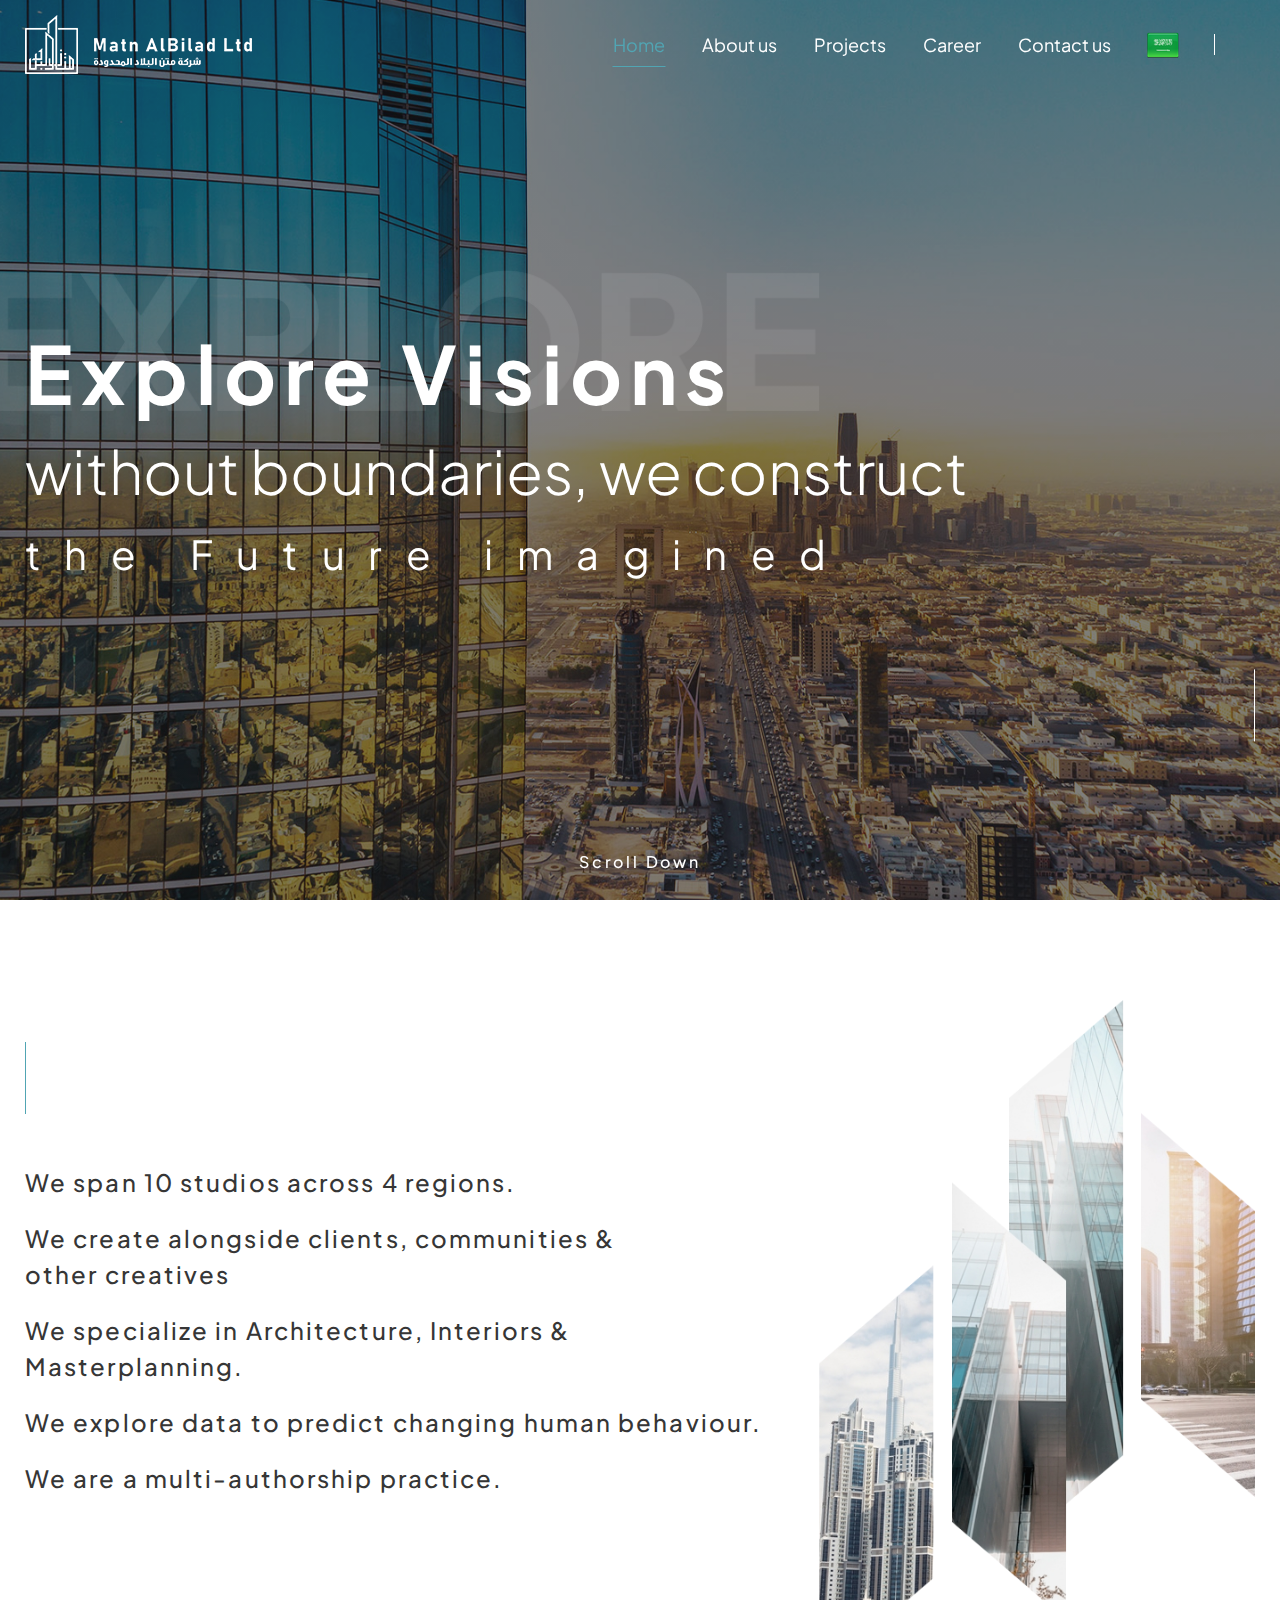
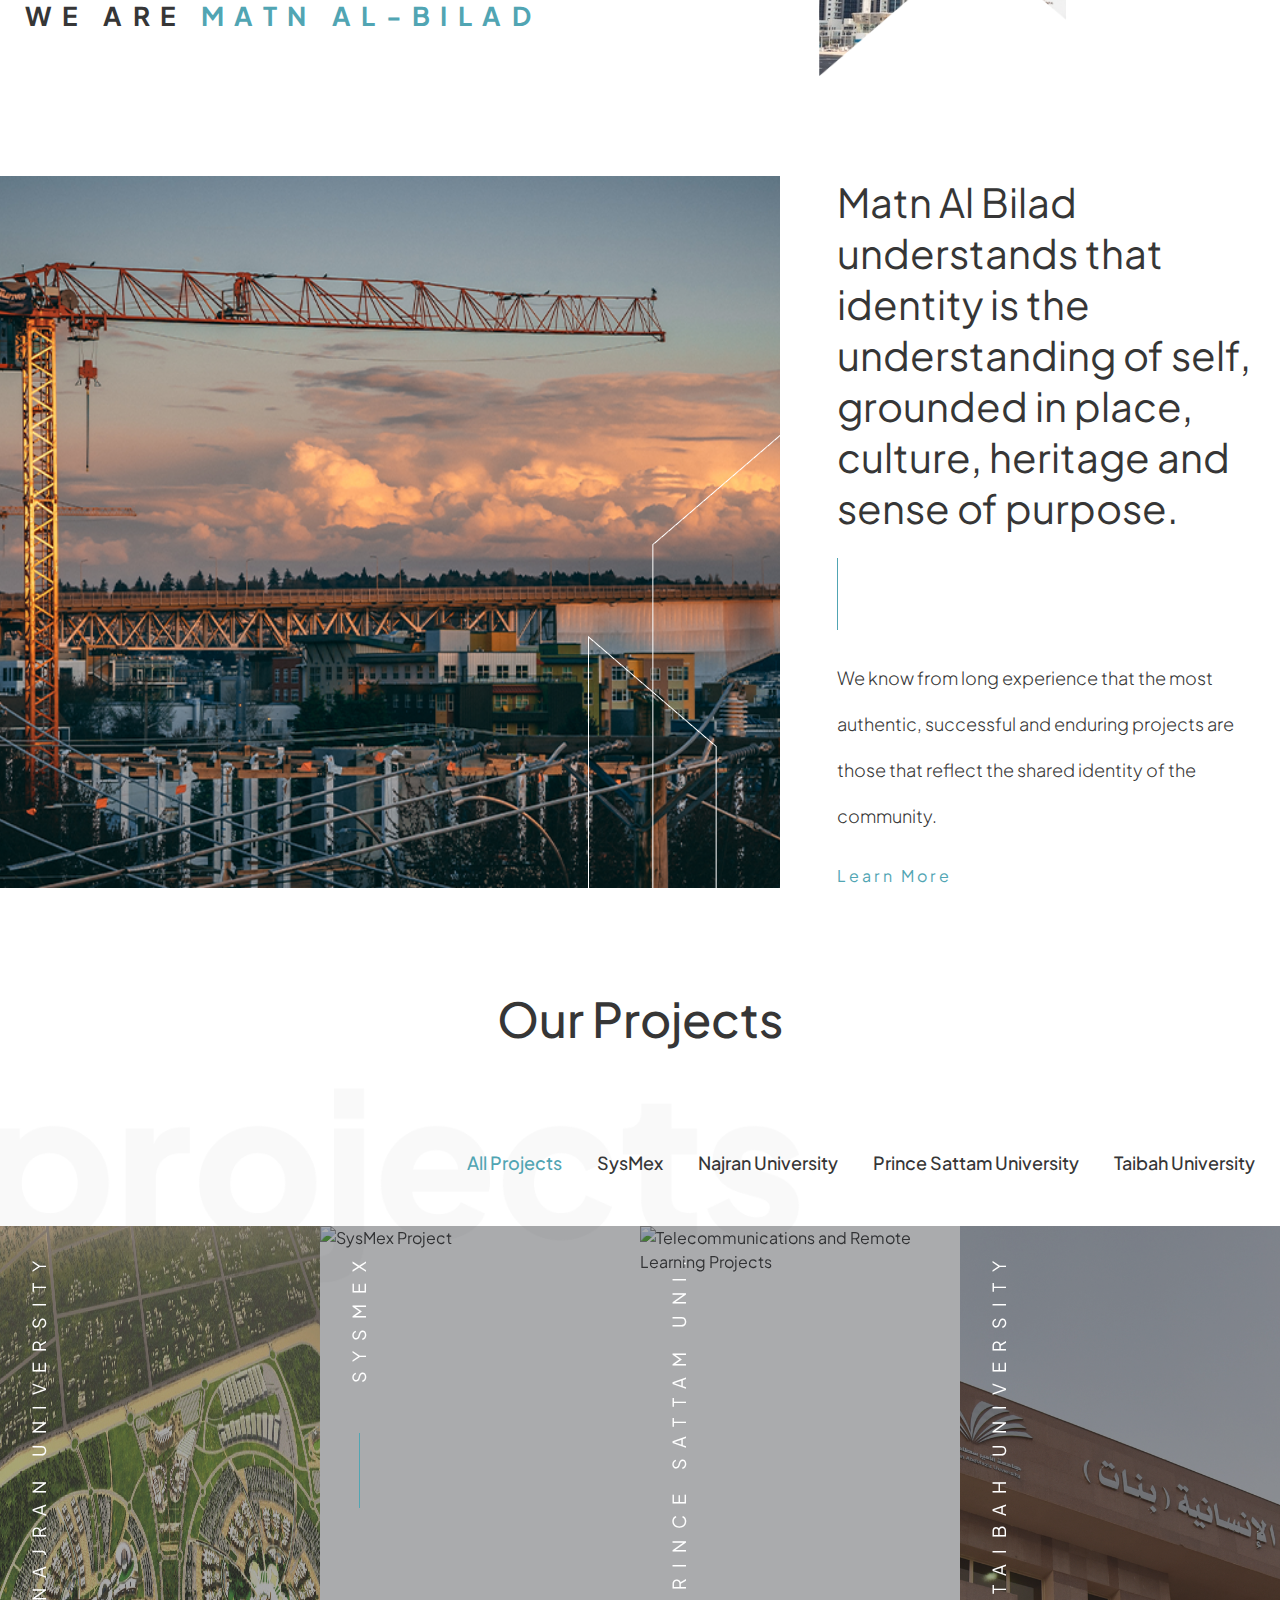
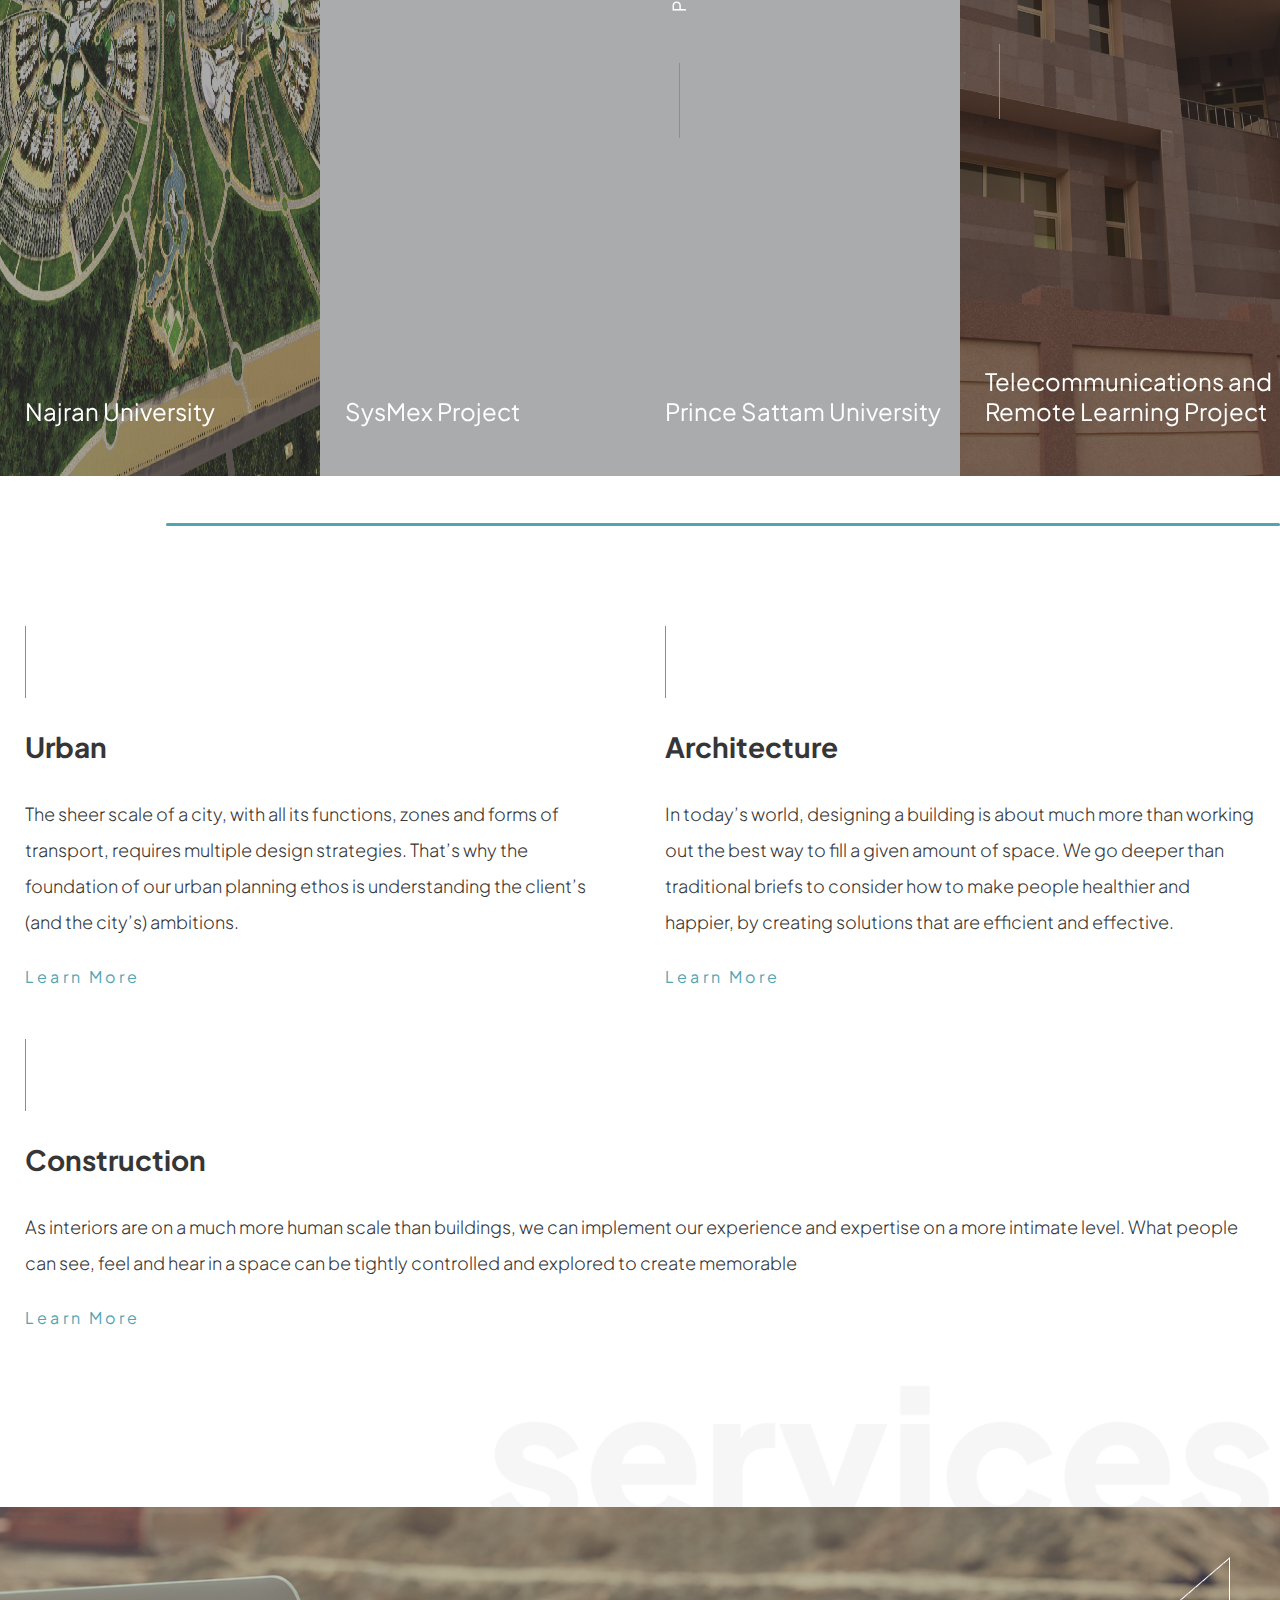
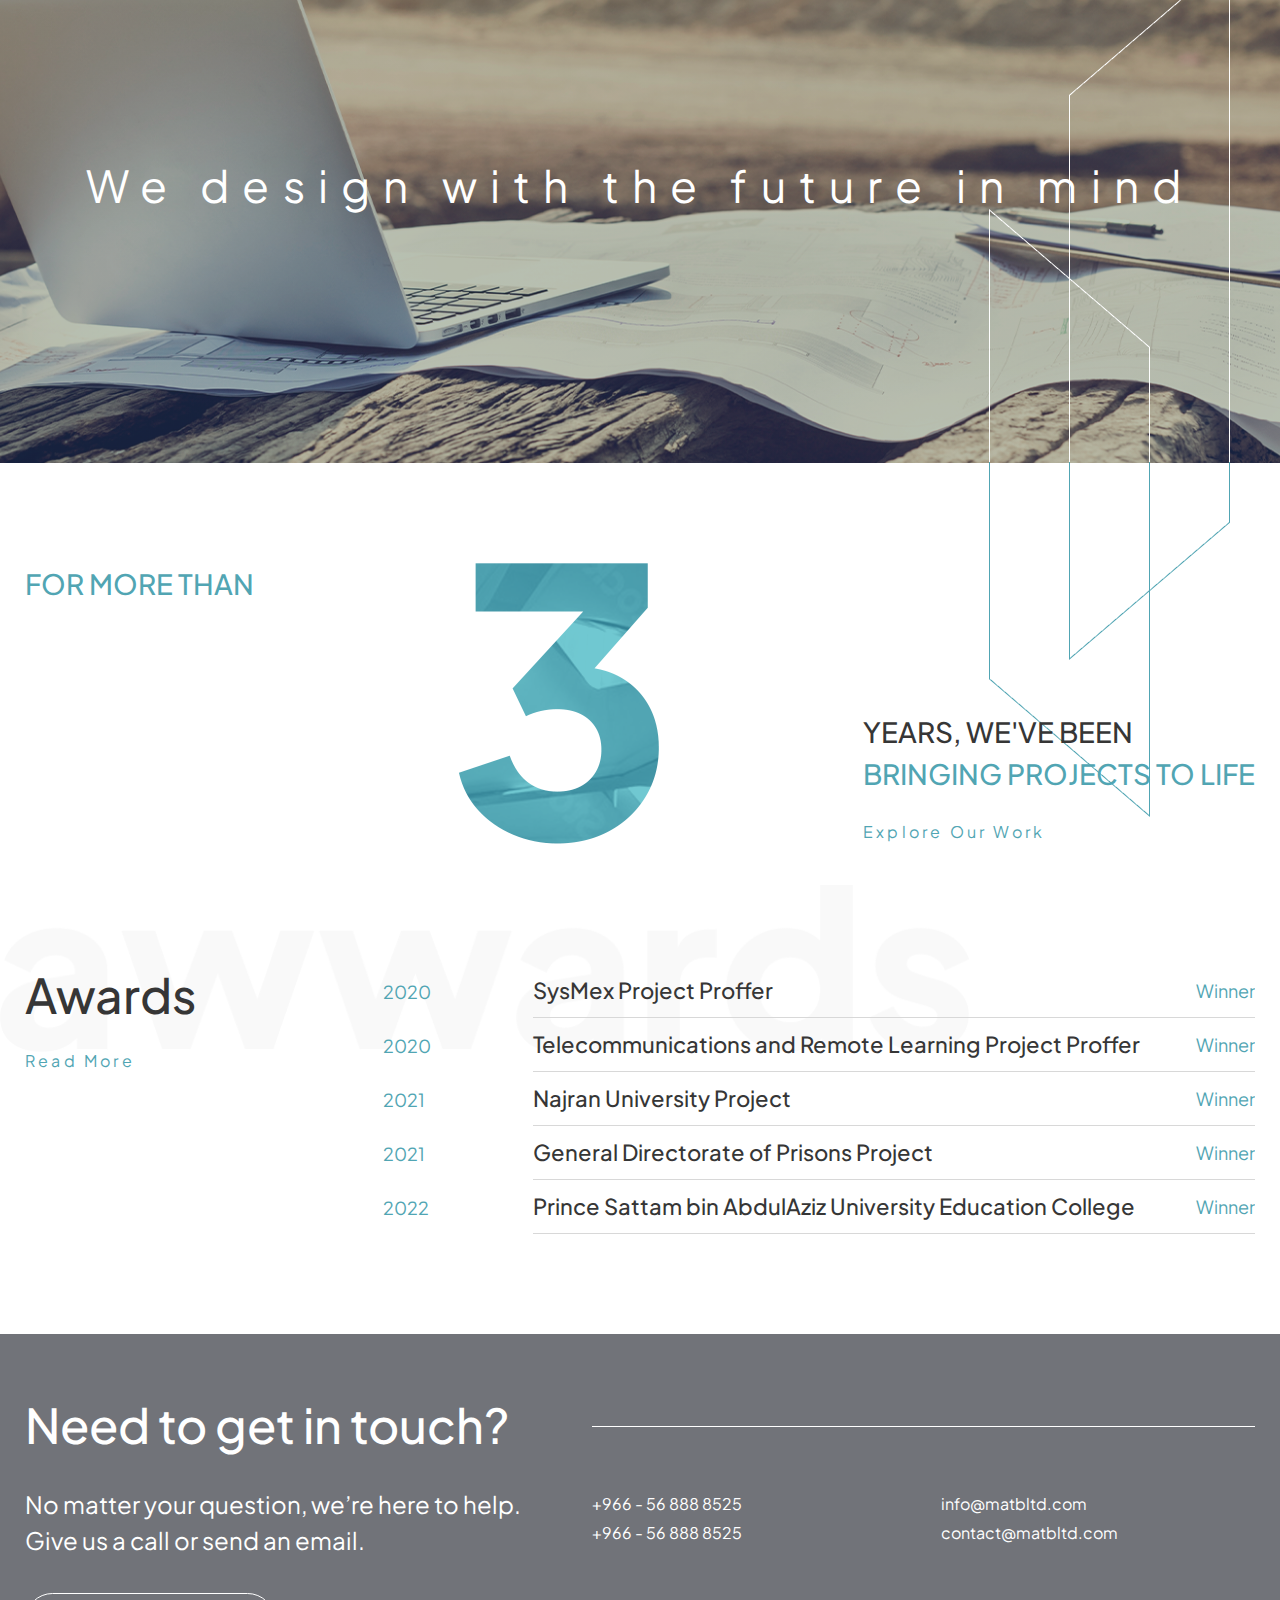
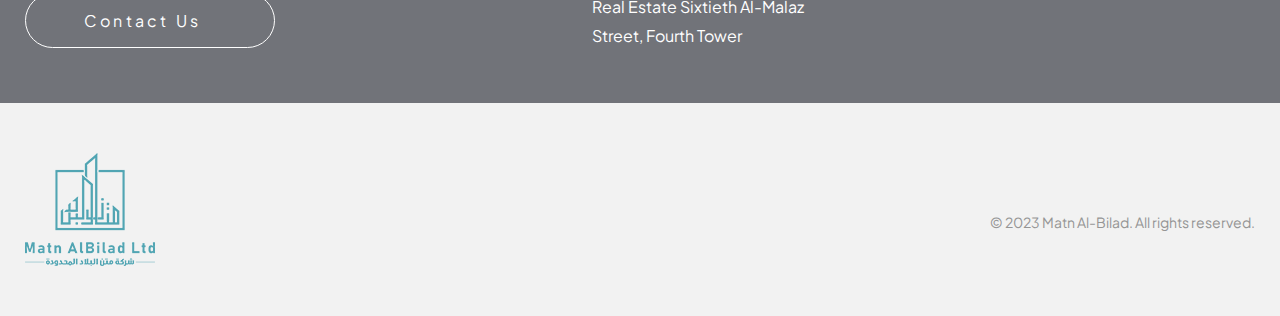
==== commit 09713409: "Starter responsive" ====
--- a/index.html
+++ b/index.html
@@ -29,8 +29,8 @@
       href="https://cdn.jsdelivr.net/npm/swiper@10/swiper-bundle.min.css"
     />
     <!-- CSS -->
-    <link rel="stylesheet" href="./css/style.min.css" />
-    <link rel="stylesheet" href="./css/responsive.min.css" />
+    <link rel="stylesheet" href="./css/style.css" />
+    <link rel="stylesheet" href="./css/responsive.css" />
   </head>
   <body>
     <!-- <script src="index.js"></script> -->
@@ -51,7 +51,9 @@
             <ul>
               <li style="list-style: none">
                 <a href="./index - rtl.html"
-                  ><img src="assets/home/Saudi-Flag.png"
+                  ><img
+                    src="assets/home/Saudi-Flag.png"
+                    alt="Saudi Arabia Flag"
                 /></a>
               </li>
             </ul>
@@ -78,10 +80,13 @@
                 <ul>
                   <li style="list-style: none">
                     <a href="./index - rtl.html"
-                      ><img src="assets/home/Saudi-Flag.png"
+                      ><img
+                        src="assets/home/Saudi-Flag.png"
+                        alt="Saudi Arabia Flag"
                     /></a>
                   </li>
                 </ul>
+
                 
                 <div class="header-nav-search-mobile">
                   <input
@@ -151,8 +156,6 @@
               </div>
             </div>
           </div>
-          <div class="swiper-button-next"></div>
-          <div class="swiper-button-prev"></div>
         </div>
         <div class="hero-scroll-down floating">
           <p class="hero-scroll-down-text">Scroll Down</p>
@@ -262,8 +265,8 @@
               <a
                 href="#"
                 class="projects-select-tab"
-                data-tab="جامعة نجران Projects"
-                >جامعة نجران</a
+                data-tab="Najran University"
+                >Najran University</a
               >
               <a
                 href="#"
@@ -292,9 +295,11 @@
                       alt="Project"
                     />
                     <div class="home-projects-card-content">
-                      <div class="home-projects-card-title">جامعة نجران</div>
-                      <span class="home-projects-card-seperator"></span>
-                      <p class="home-projects-card-text">جامعة نجران <br /></p>
+                      <div class="home-projects-card-title">
+                        Najran University
+                      </div>
+                      <span class="home-projects-card-seperator"></span>
+                      <p class="home-projects-card-text">Najran University</p>
                     </div>
                   </div>
                 </div>
@@ -417,7 +422,7 @@
             </div>
             <div class="swiper-scrollbar"></div>
           </div>
-          <div id="جامعة نجران Projects" class="home-tab-content">
+          <div id="Najran University" class="home-tab-content">
             <div class="swiper projects-swiper">
               <div class="swiper-wrapper">
                 <div class="swiper-slide">
@@ -428,9 +433,11 @@
                       alt="Najran Project - Matn Al Bilad"
                     />
                     <div class="home-projects-card-content">
-                      <div class="home-projects-card-title">جامعة نجران</div>
-                      <span class="home-projects-card-seperator"></span>
-                      <p class="home-projects-card-text">جامعة نجران</p>
+                      <div class="home-projects-card-title">
+                        Najran University
+                      </div>
+                      <span class="home-projects-card-seperator"></span>
+                      <p class="home-projects-card-text">Najran University</p>
                     </div>
                   </div>
                 </div>
@@ -442,9 +449,11 @@
                       style="height: 94.39vh; object-fit: cover"
                     />
                     <div class="home-projects-card-content">
-                      <div class="home-projects-card-title">جامعة نجران</div>
-                      <span class="home-projects-card-seperator"></span>
-                      <p class="home-projects-card-text">جامعة نجران <br /></p>
+                      <div class="home-projects-card-title">
+                        Najran University
+                      </div>
+                      <span class="home-projects-card-seperator"></span>
+                      <p class="home-projects-card-text">Najran University</p>
                     </div>
                   </div>
                 </div>
@@ -456,9 +465,11 @@
                       alt="Najran Project - Matn Al Bilad"
                     />
                     <div class="home-projects-card-content">
-                      <div class="home-projects-card-title">جامعة نجران</div>
-                      <span class="home-projects-card-seperator"></span>
-                      <p class="home-projects-card-text">جامعة نجران<br /></p>
+                      <div class="home-projects-card-title">
+                        Najran University
+                      </div>
+                      <span class="home-projects-card-seperator"></span>
+                      <p class="home-projects-card-text">Najran University</p>
                     </div>
                   </div>
                 </div>
@@ -470,9 +481,11 @@
                       alt="Najran Project - Matn Al Bilad"
                     />
                     <div class="home-projects-card-content">
-                      <div class="home-projects-card-title">جامعة نجران</div>
-                      <span class="home-projects-card-seperator"></span>
-                      <p class="home-projects-card-text">جامعة نجران <br /></p>
+                      <div class="home-projects-card-title">
+                        Najran University
+                      </div>
+                      <span class="home-projects-card-seperator"></span>
+                      <p class="home-projects-card-text">Najran University</p>
                     </div>
                   </div>
                 </div>
@@ -760,7 +773,7 @@
               <div class="awards-list-item">
                 <span class="awards-list-year">2021</span>
                 <div class="awards-list-content">
-                  <h3 class="awards-list-title">جامعة نجران Project</h3>
+                  <h3 class="awards-list-title">Najran University Project</h3>
                   <p class="awards-list-text">Winner</p>
                 </div>
               </div>
@@ -787,7 +800,7 @@
         </div>
       </section>
 
-      <!-- About-Projects -->
+      <!-- About-Projects 
       <div class="about-projects">
         <div class="about-projects-left">
           <img src="./assets/about/about-rectangle-left.png" alt="Decorative" />
@@ -838,7 +851,7 @@
         </div>
       </div>
 
-      <!-- Blogs -->
+      <!-- Blogs
       <section class="blogs">
         <div class="blogs-content">
           <div class="swiper blogs-swiper">
@@ -847,7 +860,7 @@
                 <div class="blogs-card">
                   <div class="blogs-card-media">
                     <img src="./assets/home/blog-1.jpg" alt="Blog Picture" />
-                    <p class="blogs-card-media-text">جامعة نجران</p>
+                    <p class="blogs-card-media-text">Najran University</p>
                   </div>
                   <span class="blogs-card-seperator"></span>
                   <h3 class="blogs-card-title">
@@ -882,7 +895,7 @@
                 <div class="blogs-card">
                   <div class="blogs-card-media">
                     <img src="./assets/home/blog-1.jpg" alt="Blog Picture" />
-                    <p class="blogs-card-media-text">جامعة نجران</p>
+                    <p class="blogs-card-media-text">Najran University</p>
                   </div>
                   <span class="blogs-card-seperator"></span>
                   <h3 class="blogs-card-title">
@@ -899,7 +912,7 @@
         <a href="projects.html" class="blogs-link">
           See All <i class="fas fa-long-arrow-alt-right"></i>
         </a>
-      </section>
+      </section> -->
 
       <!-- Get-In-Touch -->
       <section class="get-contact">
--- a/css/style.css
+++ b/css/style.css
@@ -0,0 +1,2611 @@
+*,
+*::before,
+*::after {
+  box-sizing: border-box;
+  margin: 0;
+  padding: 0;
+}
+
+*:active,
+*:focus {
+  outline: none;
+}
+
+html {
+  font-size: 62.5%;
+  scroll-behavior: smooth;
+}
+
+body {
+  font-family: 'Plus Jakarta Sans', sans-serif;
+  font-size: 1.6rem;
+  font-weight: 400;
+  line-height: 1.5;
+  overflow-y: auto;
+  overflow-x: hidden;
+  color: #ffffff;
+}
+
+img,
+picture,
+video,
+canvas,
+svg {
+  display: block;
+  max-width: 100%;
+}
+
+input,
+button,
+textarea,
+select {
+  font: inherit;
+}
+
+p,
+h1,
+h2,
+h3,
+h4,
+h5,
+h6 {
+  overflow-wrap: break-word;
+}
+
+a {
+  color: unset;
+}
+
+.container {
+  max-width: 140rem;
+  width: min(100% - 5rem);
+  margin: 0 auto;
+}
+
+/* Contact-----Page */
+
+.header-content {
+  width: min(100% - 5rem);
+  margin: 0 auto;
+  position: absolute;
+  top: 0;
+  left: 0;
+  right: 0;
+  z-index: 100;
+}
+
+.header-content-flex {
+  padding: 15px 0;
+  display: flex;
+  justify-content: space-between;
+  align-items: center;
+  column-gap: 1.5rem;
+}
+
+.header-navbar {
+  display: flex;
+  align-items: center;
+  column-gap: 3.5rem;
+}
+
+.header-nav-link {
+  font-size: 1.8rem;
+  font-weight: 400;
+  text-decoration: none;
+  padding: 8px 0;
+  border: 1px solid transparent;
+  transition: all 0.3s ease-in-out;
+}
+
+.header-nav-link.active {
+  color: #51a5b3;
+  border-bottom: 1px solid #51a5b3;
+}
+
+.header-nav-link:hover {
+  color: #51a5b3;
+  border-bottom: 1px solid #51a5b3;
+}
+
+.header-navbar-mobile {
+  position: absolute;
+  top: 5rem;
+  left: -19rem;
+  z-index: 10;
+  width: 25rem;
+  padding: 15px 15px 20px;
+  display: none;
+  flex-direction: column;
+  background: rgba(255, 255, 255, 0.25);
+  box-shadow: 0 5px 22px 0 rgba(81, 164, 179, 0.75);
+  backdrop-filter: blur(10px);
+  -webkit-backdrop-filter: blur(10px);
+  border-radius: 10px;
+  border: 1px solid rgba(255, 255, 255, 0.18);
+  -webkit-animation: slide-in-bottom 0.5s cubic-bezier(0.25, 0.46, 0.45, 0.94)
+    both;
+  animation: slide-in-bottom 0.5s cubic-bezier(0.25, 0.46, 0.45, 0.94) both;
+}
+
+.header-navbar-mobile.active {
+  display: flex;
+}
+
+.header-nav-link-mobile {
+  font-size: 1.8rem;
+  font-weight: 400;
+  padding: 5px 0;
+  text-decoration: none;
+  border: 1px solid transparent;
+  transition: all 0.3s ease-in-out;
+  text-align: center;
+  text-shadow: 0 0 5px rgba(0, 0, 0, 0.25);
+}
+
+.header-nav-link-mobile.active {
+  color: #90eeff;
+}
+
+.header-nav-link-mobile:hover {
+  color: #90eeff;
+}
+
+.header-nav-search-mobile {
+  margin-top: 1.5rem;
+  position: relative;
+}
+
+.header-nav-search-mobile > input {
+  display: block;
+  width: 100%;
+  border: 0;
+  border-bottom: 1px solid #ffffff;
+  background-color: transparent;
+  font-size: 1.8rem;
+  padding: 5px 0;
+  font-size: 1.8rem;
+}
+
+.header-nav-search-mobile > input::placeholder {
+  color: #ffffff;
+}
+
+.header-nav-search-mobile > i {
+  position: absolute;
+  top: 50%;
+  right: 0;
+  transform: translateY(-50%);
+  font-size: 1.8rem;
+  color: #ffffff;
+  cursor: pointer;
+}
+
+@-webkit-keyframes slide-in-bottom {
+  0% {
+    -webkit-transform: translateY(100px);
+    transform: translateY(100px);
+    opacity: 0;
+  }
+  100% {
+    -webkit-transform: translateY(0);
+    transform: translateY(0);
+    opacity: 1;
+  }
+}
+
+@keyframes slide-in-bottom {
+  0% {
+    -webkit-transform: translateY(100px);
+    transform: translateY(100px);
+    opacity: 0;
+  }
+  100% {
+    -webkit-transform: translateY(0);
+    transform: translateY(0);
+    opacity: 1;
+  }
+}
+
+.header-nav-vertical-seperator {
+  display: block;
+  height: 21px;
+  border-right: 1px solid #ffffff;
+}
+
+.header-nav-search {
+  font-size: 1.7rem;
+  display: flex;
+  align-items: center;
+  column-gap: 0.5rem;
+  cursor: pointer;
+}
+
+.header-nav-search > i:hover {
+  color: #51a5b3;
+}
+
+.header-nav-search-input {
+  width: 0;
+  height: 3.7rem;
+  border: 0;
+  border-bottom: 1px solid #ffffff;
+  padding: 0;
+  font-size: 1.7rem;
+  font-weight: 400;
+  color: #ffffff;
+  background-color: transparent;
+  opacity: 0;
+  transition: all 0.5s ease-in-out;
+}
+
+.header-nav-search-input.active {
+  opacity: 1;
+  display: flex;
+  width: 20rem;
+  padding: 0 5px;
+}
+
+.header-nav-search-input::placeholder {
+  color: #ffffff;
+}
+
+.header-nav-hamburger {
+  font-size: 2rem;
+  cursor: pointer;
+  display: none;
+  position: relative;
+}
+
+.hero {
+  height: 60rem;
+  display: flex;
+  justify-content: center;
+  align-items: center;
+  flex-direction: column;
+}
+
+.hero-contact {
+  background: linear-gradient(rgba(43, 45, 49, 0.2), rgba(43, 45, 49, 0.2)),
+    url('../assets/contact/contact-hero.png') top/cover no-repeat;
+}
+
+.hero-project {
+  background: linear-gradient(rgba(43, 45, 49, 0.2), rgba(43, 45, 49, 0.2)),
+    url('../assets/projects/project-hero.png') top/cover no-repeat;
+}
+
+.hero-about {
+  background: linear-gradient(rgba(43, 45, 49, 0.2), rgba(43, 45, 49, 0.2)),
+    url('../assets/about/about-hero.png') top/cover no-repeat;
+}
+
+.hero-career {
+  background: linear-gradient(rgba(43, 45, 49, 0.2), rgba(43, 45, 49, 0.2)),
+    url('../assets/careers/career-hero.png') top/cover no-repeat;
+}
+
+.hero-content {
+  width: min(100% - 5rem);
+  margin: 0 auto;
+  position: relative;
+}
+
+.hero-content > img {
+  position: absolute;
+  top: 5rem;
+  left: -25px;
+}
+
+.hero-socials {
+  position: absolute;
+  top: 50%;
+  right: 0;
+  transform: translateY(-5%);
+  display: flex;
+  align-items: center;
+  flex-direction: column;
+  row-gap: 2.5rem;
+}
+
+.hero-socials-link {
+  font-size: 1.8rem;
+  transition: all 0.3s ease-in-out;
+}
+
+.hero-socials-link:hover {
+  color: #51a5b3;
+}
+
+.hero-socials-vertical-seperator {
+  display: block;
+  height: 72px;
+  border-right: 1px solid #ffffff;
+}
+
+.hero-title {
+  font-size: 8rem;
+  font-weight: 700;
+  letter-spacing: 8px;
+}
+
+.hero-text {
+  font-size: 3.4rem;
+  font-weight: 500;
+  line-height: normal;
+  letter-spacing: 10.2px;
+}
+
+.hire {
+  padding-top: 15rem;
+  position: relative;
+}
+
+.hire > img {
+  position: absolute;
+  top: 5rem;
+  left: 0;
+  z-index: -1;
+  width: calc(100% - 61%);
+}
+
+.hire-us {
+  display: flex;
+  justify-content: space-between;
+  gap: 2.5rem;
+}
+
+.hire-us-form {
+  width: 40%;
+  position: relative;
+}
+
+.hire-us-form-title {
+  font-size: 4.8rem;
+  font-weight: 500;
+  margin-bottom: 8rem;
+  color: #000000;
+}
+
+.hire-us-form-box-group {
+  margin-bottom: 1.5rem;
+  width: 83%;
+}
+
+.hire-us-form-box-group:last-child {
+  margin-bottom: 0;
+}
+
+.hire-us-form-box-group > input,
+.hire-us-form-box-group > select {
+  display: block;
+  width: 100%;
+  padding: 8px 0;
+  border: 0;
+  border-bottom: 1px solid #d6d6d8;
+  font-size: 1.6rem;
+  font-weight: 400;
+  color: #88898d;
+}
+
+.hire-us-form-btn {
+  display: flex;
+  justify-content: center;
+  align-items: center;
+  width: 18rem;
+  height: 5.5rem;
+  box-shadow: 0 14px 30px rgba(81, 165, 179, 0.5);
+  background-color: #51a5b3;
+  color: #ffffff;
+  margin-top: 3.5rem;
+  border: 0;
+  border-radius: 3.5rem;
+  font-weight: 500;
+  cursor: pointer;
+  border: 2px solid transparent;
+}
+
+.hire-us-form-btn:hover {
+  -webkit-transition: all 1s ease;
+  transition: all 1s ease;
+  background-color: #ffffff;
+  color: #51a5b3;
+  border: 2px solid #51a5b3;
+}
+
+.hire-us-image {
+  background-image: url('../assets/contact/hire-us-bg.png');
+  background-size: cover;
+  position: absolute;
+  right: 0;
+  width: calc(((100vw - 140rem) / 2) + (140rem * 0.6));
+  padding: 120px 35px 120px 75px;
+  display: flex;
+  justify-content: center;
+  flex-direction: column;
+  height: 80%;
+}
+
+.hire-us-image > img {
+  height: 52rem;
+  width: 16rem;
+  position: absolute;
+  bottom: -18rem;
+  right: 5rem;
+}
+
+.hire-us-image-content {
+  width: 83%;
+}
+
+.hire-us-image-title {
+  font-size: 2.2rem;
+  line-height: 4.5rem;
+  font-weight: 700;
+  width: 83%;
+}
+
+.hire-us-image-separator {
+  display: block;
+  height: 72px;
+  width: 1px;
+  background-color: #ffffff;
+  margin: 2.5rem 0;
+}
+
+.hire-us-image-text {
+  font-size: 1.8rem;
+  font-weight: 300;
+  line-height: 3.2rem;
+  width: 83%;
+}
+
+.hire-contact {
+  margin-top: 10rem;
+  color: #000000;
+}
+
+.hire-contact-content {
+  display: flex;
+  justify-content: space-between;
+  flex-wrap: wrap;
+  gap: 8rem 2.5rem;
+}
+
+.hire-contact-cards {
+  display: flex;
+  justify-content: space-between;
+  flex-wrap: wrap;
+  gap: 8rem 2.5rem;
+  flex: 1;
+}
+
+.hire-contact-card {
+  flex: 1 1 33.333%;
+}
+
+.hire-contact-card > img {
+  margin-left: -2rem;
+  height: 11rem;
+}
+
+.hire-contact-card-title {
+  font-size: 2.8rem;
+  font-weight: 700;
+  margin-top: -0.5rem;
+  margin-bottom: 1.5rem;
+}
+
+.hire-contact-card-text {
+  margin-top: 0.5rem;
+  font-weight: 300;
+}
+
+.hire-contact-card-link {
+  display: block;
+  margin-top: 0.5rem;
+  color: #51a5b3;
+  font-weight: 300;
+  text-decoration: none;
+}
+
+.hire-contact-form {
+  width: 45rem;
+}
+
+.hire-contact-form > img {
+  margin-left: -2rem;
+  height: 11rem;
+}
+
+.hire-contact-form-title {
+  font-size: 2.8rem;
+  font-weight: 700;
+  margin-top: -0.5rem;
+  margin-bottom: 1.5rem;
+}
+
+.hire-contact-form-group {
+  margin-top: 0.5rem;
+  margin-bottom: 1.5rem;
+}
+
+.hire-contact-form-group:last-child {
+  margin-bottom: 0;
+}
+
+.hire-contact-form-group > input,
+.hire-contact-form-group > textarea {
+  display: block;
+  width: 100%;
+  padding: 8px 0;
+  border: 0;
+  border-bottom: 1px solid #d6d6d8;
+  font-size: 1.6rem;
+  font-weight: 400;
+  color: #717379;
+  resize: vertical;
+}
+
+.hire-contact-form-btn {
+  display: flex;
+  justify-content: center;
+  align-items: center;
+  width: 18rem;
+  height: 5.5rem;
+  box-shadow: 0 14px 30px rgba(81, 165, 179, 0.5);
+  background-color: #51a5b3;
+  color: #ffffff;
+  margin-top: 3.5rem;
+  border: 0;
+  border-radius: 3.5rem;
+  font-weight: 500;
+  cursor: pointer;
+  border: 2px solid transparent;
+}
+
+.hire-contact-form-btn:hover {
+  -webkit-transition: all 1s ease;
+  transition: all 1s ease;
+  background-color: #ffffff;
+  color: #51a5b3;
+  border: 2px solid #51a5b3;
+}
+
+.hire-map {
+  margin-top: 5rem;
+}
+
+.hire-map > img {
+  max-width: 65rem;
+  width: 98%;
+}
+
+.hire-map-content > img {
+  width: 100%;
+  margin-top: -0.85rem;
+}
+
+/* Footer */
+.footer {
+  background-color: #f2f2f2;
+  padding: 50px 0;
+}
+
+.footer-content {
+  width: min(100% - 5rem);
+  margin: 0 auto;
+  display: flex;
+  justify-content: space-between;
+  align-items: center;
+  gap: 2.5rem;
+}
+
+.footer-socials {
+  display: flex;
+  justify-content: space-around;
+  align-items: center;
+  gap: 1.5rem;
+}
+
+.footer-socials-link {
+  color: #51a5b3;
+  font-size: 2rem;
+  transition: all 0.3s ease-in-out;
+}
+
+.footer-socials-link:hover {
+  color: #363636;
+}
+
+.footer-text {
+  margin-top: 2.5rem;
+  font-size: 1.4rem;
+  color: #959595;
+}
+
+/* Places-----Page */
+
+.places {
+  margin-top: 5rem;
+  color: #000000;
+}
+
+.places-content {
+  display: flex;
+  justify-content: space-between;
+  align-items: center;
+  column-gap: 2.5rem;
+}
+
+.places-vertical-seperator {
+  display: block;
+  width: 1px;
+  height: 7.2rem;
+  background-color: #51a5b3;
+}
+
+.places-text {
+  font-size: 2.8rem;
+  font-weight: 500;
+  color: #262626;
+  line-height: 7rem;
+  margin-top: 2.5rem;
+  letter-spacing: 2.1px;
+}
+
+.places-title {
+  font-size: 2.4rem;
+  font-weight: 700;
+  letter-spacing: 10.4px;
+  text-transform: uppercase;
+  margin-top: 5rem;
+}
+
+.places-title > span {
+  color: #51a5b3;
+}
+
+.places-right {
+  margin-top: -52rem;
+  margin-right: 2.5rem;
+}
+
+.places-right > img {
+  width: 100%;
+}
+
+.projects {
+  margin-top: 10rem;
+  position: relative;
+  color: #000000;
+}
+
+.projects > img {
+  position: absolute;
+  top: -2.5rem;
+  left: 0;
+  max-width: 80rem;
+  width: 98%;
+  z-index: -1;
+}
+
+.projects-content {
+  width: min(100% - 5rem);
+  margin: 0 auto;
+}
+
+.projects-select {
+  display: flex;
+  justify-content: space-between;
+  align-items: center;
+  column-gap: 2.5rem;
+}
+
+.projects-select-navigation {
+  width: 30rem;
+  height: 5.5rem;
+  border: 1px solid #51a5b3;
+  background-color: transparent;
+  border-radius: 3.5rem;
+  display: flex;
+  justify-content: center;
+  align-items: center;
+  column-gap: 1.5rem;
+  color: #51a5b3;
+  letter-spacing: 3.2px;
+}
+
+.projects-select-navigation > i {
+  font-size: 2.4rem;
+}
+
+.projects-select-tabs {
+  display: flex;
+  justify-content: center;
+  align-items: center;
+  flex-wrap: wrap;
+  gap: 1rem 3.5rem;
+}
+
+.projects-select-tab {
+  font-size: 1.8rem;
+  font-weight: 500;
+  text-decoration: none;
+}
+
+.projects-select-tab:hover {
+  color: #51a5b3;
+}
+
+.projects-select-tab.active {
+  color: #51a5b3;
+}
+
+.tab-content {
+  height: 0;
+  visibility: hidden;
+  overflow: hidden;
+  transition: height 0.5s ease-in-out;
+}
+
+.tab-content.active {
+  height: auto;
+  visibility: visible;
+  overflow: visible;
+}
+
+.projects-show {
+  display: flex;
+  justify-content: space-between;
+  column-gap: 2.5rem;
+  margin-top: 6rem;
+  padding:0px 20px 0px 20px;
+}
+
+.project-show-large {
+  width: 65%;
+}
+
+.project-show-small {
+  width: 35%;
+}
+
+.project-show-image-content {
+  position: relative;
+  height: 75rem;
+}
+
+.project-show-image-content-data {
+  position: absolute;
+  top: 0;
+  left: 0;
+  width: 100%;
+  height: 100%;
+  background-color: rgba(43, 45, 49, 0.4);
+  padding: 25px;
+}
+
+.project-show-image-content-text {
+  font-size: 1.8rem;
+  text-transform: uppercase;
+  writing-mode: vertical-lr;
+  transform: scale(-1, -1);
+  color: #ffffff;
+  letter-spacing: 10.3px;
+}
+
+.project-show-image-content-seperator {
+  display: block;
+  width: 1px;
+  height: 7.5rem;
+  background-color: #ffffff;
+  margin-top: 5rem;
+  margin-left: 1.35rem;
+}
+
+.project-show-image-content-link {
+  position: absolute;
+  bottom: 25px;
+  font-size: 2.4rem;
+  color: #ffffff;
+}
+
+.project-show-image-content > img {
+  height: 100%;
+  width: 100%;
+  object-fit: cover;
+}
+
+.project-show-content {
+  margin-top: 3.5rem;
+}
+
+.project-show-title {
+  font-size: 3.6rem;
+  font-weight: 500;
+  color: #333333;
+  margin-bottom: 0.5rem;
+}
+
+.project-show-text {
+  display: flex;
+  align-items: center;
+  column-gap: 1.5rem;
+  font-size: 1.8rem;
+  font-weight: 300;
+  color: #363636;
+}
+
+.project-show-text > i {
+  color: #51a5b3;
+}
+
+.project-show-equal {
+  flex: 1 1 33.33%;
+}
+
+.project-more-btn {
+  width: 25rem;
+  height: 5.5rem;
+  border: 1px solid #51a5b3;
+  background-color: transparent;
+  border-radius: 3.5rem;
+  display: flex;
+  justify-content: center;
+  align-items: center;
+  column-gap: 1.5rem;
+  color: #51a5b3;
+  letter-spacing: 3.2px;
+  margin: 0 auto;
+  margin-top: 8rem;
+  cursor: pointer;
+  transition: all 0.3s ease-in-out;
+}
+
+.project-more-btn:hover {
+  -webkit-transition: all 1s ease;
+  transition: all 1s ease;
+  background-color: #51a5b3;
+  color: #ffffff;
+}
+
+.projects-row-container {
+  padding: 0px 50px 0px 50px;
+}
+
+.get-contact {
+  margin-top: 10rem;
+  background-color: #717379;
+}
+
+.get-contact-content {
+  width: min(100% - 5rem);
+  margin: 0 auto;
+  padding: 55px 0;
+  display: flex;
+  justify-content: space-between;
+  align-items: flex-end;
+  gap: 2.5rem;
+}
+
+.get-contact-left {
+  width: 45%;
+}
+
+.get-contact-right {
+  width: 55%;
+}
+
+.get-contact-title {
+  font-size: 4.8rem;
+  font-weight: 500;
+}
+
+.get-contact-text {
+  font-size: 2.4rem;
+  margin-top: 2.5rem;
+}
+
+.get-contact-btn {
+  width: 25rem;
+  height: 5.5rem;
+  border: 1px solid #ffffff;
+  background-color: transparent;
+  border-radius: 3.5rem;
+  display: flex;
+  justify-content: center;
+  align-items: center;
+  column-gap: 1.5rem;
+  color: #ffffff;
+  letter-spacing: 3.2px;
+  text-decoration: none;
+  margin-top: 3.5rem;
+}
+
+.get-contact-btn > i {
+  font-size: 2.2rem;
+}
+
+.get-contact-btn:hover {
+  -webkit-transition: all 1s ease;
+  transition: all 1s ease;
+  background-color: #51a5b3;
+  color: #ffffff;
+}
+
+.get-contact-list {
+  display: flex;
+  justify-content: space-between;
+  flex-wrap: wrap;
+  align-items: center;
+  gap: 2.5rem 3.5rem;
+  border-top: 1px solid #ffffff;
+  padding-top: 40px;
+}
+
+.get-contact-list-item {
+  flex: 1 1 30%;
+}
+
+.get-contact-list-item-content {
+  margin-top: 2.5rem;
+}
+
+.get-contact-list-item > i {
+  font-size: 2.2rem;
+  color: #51a5b3;
+}
+
+.get-contact-list-item-text {
+  margin-top: 0.5rem;
+}
+
+/* About Us-----Page */
+.about-design {
+  margin-top: 8rem;
+  color: #363636;
+  position: relative;
+}
+
+.about-design-content {
+  display: flex;
+  justify-content: space-between;
+  align-items: center;
+  gap: 2.5rem 8rem;
+}
+
+.about-design-img {
+  width: 45rem;
+}
+
+.about-design-img > img {
+  width: 100%;
+}
+
+.about-design-item {
+  flex: 1;
+}
+
+.about-design-title {
+  font-size: 4.8rem;
+  font-weight: 500;
+  line-height: 6.5rem;
+  color: #363636;
+}
+
+.about-design-seperator {
+  display: block;
+  width: 1px;
+  height: 7.2rem;
+  background-color: #51a5b3;
+  margin-top: 2.5rem;
+}
+
+.about-design-text {
+  font-size: 1.8rem;
+  font-weight: 300;
+  line-height: 4.5rem;
+  margin-top: 2.5rem;
+}
+
+.about-design-btn {
+  width: 43rem;
+  height: 5.5rem;
+  border: 1px solid #51a5b3;
+  background-color: transparent;
+  border-radius: 3.5rem;
+  display: flex;
+  justify-content: center;
+  align-items: center;
+  column-gap: 1.5rem;
+  color: #51a5b3;
+  letter-spacing: 3.2px;
+  margin-top: 5rem;
+  margin-left: auto;
+  text-decoration: none;
+  cursor: pointer;
+  transition: all 0.3s ease-in-out;
+}
+
+.about-design-btn:hover {
+  -webkit-transition: all 1s ease;
+  transition: all 1s ease;
+  background-color: #51a5b3;
+  color: #ffffff;
+}
+
+.about-design-btn > i {
+  font-size: 2.2rem;
+}
+
+.about-mission {
+  margin-top: 5rem;
+}
+
+.about-mission-title {
+  font-size: 4.8rem;
+  font-weight: 500;
+  line-height: 6.5rem;
+  color: #363636;
+  text-align: center;
+  position: relative;
+  z-index: 2;
+}
+
+.about-mission > img {
+  max-width: 78rem;
+  width: 98%;
+  margin-left: auto;
+}
+
+.about-mission-content {
+  position: relative;
+  z-index: 2;
+  margin-top: -2.5rem;
+  background-image: url('../assets/about/mission-bg.png');
+  background-repeat: no-repeat;
+  background-size: cover;
+  background-position: center;
+  padding: 100px 0 200px 0;
+}
+
+.about-mission-seperator {
+  display: block;
+  width: 1px;
+  height: 7.2rem;
+  background-color: #ffffff;
+}
+
+.about-mission-text {
+  font-size: 2.8rem;
+  line-height: 4.4rem;
+  letter-spacing: 2.1px;
+  margin-top: 3.5rem;
+  width: calc(100% - 27rem);
+}
+
+.about-mission-content > img {
+  position: absolute;
+  bottom: -35.5rem;
+  right: 5rem;
+}
+
+.about-mission-bottom-text {
+  font-size: 2.2rem;
+  line-height: 4.6rem;
+  color: #51a5b3;
+  margin-top: 7.5rem;
+  width: calc(100% - 27rem);
+}
+
+.about-future {
+  margin-top: 15rem;
+  color: #363636;
+  position: relative;
+}
+
+.about-future-content {
+  display: flex;
+  justify-content: space-between;
+  gap: 2.5rem 5rem;
+}
+
+.about-future-item {
+  width: 56%;
+}
+
+.about-future-title {
+  font-size: 4.8rem;
+  font-weight: 500;
+  color: #363636;
+  line-height: normal;
+}
+
+.about-future-text {
+  font-size: 2.2rem;
+  font-weight: 500;
+  line-height: 4rem;
+  width: 90%;
+}
+
+.about-future-seperator {
+  display: block;
+  width: 1px;
+  height: 7.2rem;
+  background-color: #51a5b3;
+  margin: 2.5rem 0;
+}
+
+.about-future-item-text {
+  font-size: 1.8rem;
+  font-weight: 300;
+  line-height: 3.8rem;
+  margin-bottom: 2.5rem;
+}
+
+.about-future-item-text:last-child {
+  margin-bottom: 0;
+}
+
+.about-future-flex {
+  display: flex;
+  justify-content: space-between;
+  align-items: flex-end;
+  gap: 2.5rem 5rem;
+}
+
+.about-future-flex-vertical {
+  width: 40%;
+  margin-top: -42rem;
+}
+
+.about-future-flex-vertical > img {
+  max-width: 60rem;
+  width: 98%;
+}
+
+.about-future-flex-vertical-img {
+  margin-top: -2.5rem;
+  height: 85rem;
+}
+
+.about-future-flex-vertical-img > img {
+  width: 100%;
+  height: 100%;
+  object-fit: cover;
+}
+
+.about-future-flex-horizontal {
+  width: 60%;
+}
+
+.about-future-flex-horizontal {
+  background-image: url('../assets/about/future-bg.png');
+  background-repeat: no-repeat;
+  background-size: cover;
+  background-position: center;
+  height: 50rem;
+  display: flex;
+  justify-content: center;
+  align-items: center;
+}
+
+.about-future-flex-horizontal-text {
+  font-size: 3.8rem;
+  font-weight: 400;
+  line-height: 4rem;
+  line-height: 7.8rem;
+  letter-spacing: 7.6px;
+  color: #ffffff;
+}
+
+.about-explore {
+  margin-top: 8rem;
+  color: #363636;
+  position: relative;
+}
+
+.about-explore-content {
+  display: flex;
+  justify-content: space-between;
+  align-items: center;
+  gap: 2.5rem 8rem;
+}
+
+.about-explore-img {
+  width: 45rem;
+}
+
+.about-explore-img > img {
+  width: 100%;
+}
+
+.about-explore-item {
+  flex: 1;
+}
+
+.about-explore-title {
+  font-size: 4rem;
+  font-weight: 400;
+  line-height: 4.5rem;
+  color: #363636;
+}
+
+.about-explore-seperator {
+  display: block;
+  width: 1px;
+  height: 7.2rem;
+  background-color: #51a5b3;
+  margin-top: 2.5rem;
+}
+
+.about-explore-text {
+  font-size: 1.8rem;
+  font-weight: 300;
+  line-height: 3rem;
+  margin-top: 2.5rem;
+}
+
+.awards {
+  margin-top: 12rem;
+  position: relative;
+}
+
+.awards > img {
+  position: absolute;
+  top: -8rem;
+  left: 0;
+  max-width: 97rem;
+  width: 98%;
+  z-index: -1;
+}
+
+.awards-content {
+  display: flex;
+  justify-content: space-between;
+  gap: 2.5rem 5rem;
+}
+
+.awards-title {
+  font-size: 4.8rem;
+  font-weight: 500;
+  line-height: normal;
+  color: #363636;
+  width: 25%;
+}
+
+.awards-list {
+  flex: 1;
+  color: #363636;
+  overflow: hidden;
+}
+
+.awards-list-item {
+  display: flex;
+  align-items: center;
+  column-gap: 10rem;
+}
+
+.awards-list-item > span {
+  width: 5rem;
+  font-size: 1.8rem;
+  color: #51a5b3;
+}
+
+.awards-list-content {
+  flex: 1;
+  display: flex;
+  justify-content: space-between;
+  align-items: center;
+  column-gap: 1.5rem;
+  border-bottom: 1px solid #d8d8d8;
+  padding: 10px 0;
+}
+
+.awards-list-title {
+  font-size: 2.2rem;
+  font-weight: 500;
+}
+
+.awards-list-text {
+  font-size: 1.8rem;
+  color: #51a5b3;
+}
+
+.no-border {
+  border: 0;
+}
+
+.about-projects {
+  margin-top: 15rem;
+  color: #363636;
+  position: relative;
+  display: flex;
+  justify-content: space-between;
+  column-gap: 2.5rem;
+}
+
+.about-projects-left {
+  width: 65%;
+  height: 100%;
+  position: relative;
+}
+
+.about-projects-left > img {
+  position: absolute;
+  top: -30rem;
+  left: 5rem;
+  width: 35rem;
+}
+
+.about-projects-left-image-content {
+  position: relative;
+  height: 55rem;
+}
+
+.about-projects-left-image-content > img {
+  height: 100%;
+  width: 100%;
+  object-fit: cover;
+}
+
+.about-projects-left-image-content-data {
+  position: absolute;
+  top: 0;
+  left: 0;
+  width: 100%;
+  height: 100%;
+  padding: 25px;
+  display: flex;
+  flex-direction: column;
+  align-items: flex-end;
+}
+
+.about-projects-left-image-content-text {
+  font-size: 1.8rem;
+  text-transform: uppercase;
+  writing-mode: vertical-lr;
+  transform: scale(-1, -1);
+  color: #ffffff;
+  letter-spacing: 10.3px;
+}
+
+.about-projects-left-image-content-seperator {
+  display: block;
+  width: 1px;
+  height: 7.5rem;
+  background-color: #ffffff;
+  margin-top: 5rem;
+  margin-right: 1.35rem;
+}
+
+.about-projects-left-image-content-link {
+  position: absolute;
+  bottom: 25px;
+  font-size: 2.4rem;
+  color: #ffffff;
+}
+
+.about-projects-left-content {
+  width: min(100% - 5rem);
+  margin: 0 auto;
+  margin-top: 2.5rem;
+}
+
+.about-projects-left-title {
+  font-size: 4.8rem;
+  font-weight: 500;
+  line-height: normal;
+}
+
+.about-projects-left-text {
+  font-size: 1.8rem;
+  font-weight: 300;
+  line-height: 3.2rem;
+  margin-top: 2.5rem;
+}
+
+.about-projects-left-navigation {
+  margin-top: 2.5rem;
+  display: flex;
+  justify-content: space-between;
+  align-items: center;
+  column-gap: 2.5rem;
+}
+
+.about-projects-left-navigation-btn {
+  display: flex;
+  justify-content: center;
+  align-items: center;
+  column-gap: 1.5rem;
+  width: 35rem;
+  height: 5.5rem;
+  box-shadow: 0 14px 30px rgba(81, 165, 179, 0.5);
+  background-color: #51a5b3;
+  color: #ffffff;
+  border: 0;
+  border-radius: 3.5rem;
+  text-decoration: none;
+  font-weight: 500;
+  cursor: pointer;
+  letter-spacing: 3.2px;
+  border: 2px solid transparent;
+}
+
+.about-projects-left-navigation-btn > i {
+  font-size: 2.2rem;
+}
+
+.about-projects-left-navigation-btn:hover {
+  -webkit-transition: all 1s ease;
+  transition: all 1s ease;
+  background-color: #ffffff;
+  color: #51a5b3;
+  border: 2px solid #51a5b3;
+}
+
+.about-projects-left-navigation-text {
+  display: flex;
+  justify-content: center;
+  align-items: center;
+  column-gap: 1.5rem;
+  color: #51a5b3;
+  letter-spacing: 3.2px;
+  text-decoration: none;
+}
+
+.about-projects-left-navigation-text:hover {
+  color: #262626;
+  font-weight: 500;
+}
+
+.about-projects-right {
+  width: 35%;
+  position: relative;
+}
+
+.about-projects-right > img {
+  position: absolute;
+  top: -30rem;
+  right: 5rem;
+  width: 35rem;
+}
+
+.about-projects-right-content {
+  height: 100%;
+}
+
+.about-projects-right-content > img {
+  height: 100%;
+  width: 100%;
+  object-fit: cover;
+}
+
+/* Career --- Page */
+
+.values {
+  margin-top: 10rem;
+  color: #363636;
+  position: relative;
+}
+
+.values-content {
+  display: flex;
+  justify-content: space-between;
+  gap: 2.5rem;
+}
+
+.values-image {
+  background-image: url('../assets/careers/career-value.png');
+  background-size: cover;
+  position: absolute;
+  left: 0;
+  width: calc(((100vw - 140rem) / 2) + (140rem * 0.6));
+  padding: 60px;
+  display: flex;
+  justify-content: center;
+  flex-direction: column;
+  height: 100%;
+}
+
+.values-image-text {
+  font-size: 3.2rem;
+  font-weight: 500;
+  line-height: 6.8rem;
+  letter-spacing: 6.4px;
+  color: #ffffff;
+}
+
+.values-item {
+  width: 34%;
+  margin-left: auto;
+  padding-bottom: 60px;
+}
+
+.values-title {
+  font-size: 4rem;
+  font-weight: 400;
+  line-height: normal;
+}
+
+.values-seperator {
+  display: block;
+  width: 1px;
+  height: 7.2rem;
+  background-color: #51a5b3;
+  margin: 2.5rem 0;
+}
+
+.values-text {
+  font-size: 1.8rem;
+  font-weight: 300;
+  line-height: 4.6rem;
+}
+
+.banner {
+  background: linear-gradient(rgba(43, 45, 49, 0.2), rgba(43, 45, 49, 0.2)),
+    url('../assets/careers/career-banner.png') center/cover no-repeat;
+  margin-top: 10rem;
+  padding: 250px 0;
+  position: relative;
+}
+
+.banner > img {
+  position: absolute;
+  top: -38rem;
+  right: 5rem;
+}
+
+.banner-content {
+  position: relative;
+  z-index: 2;
+}
+
+.banner-title {
+  font-size: 4.4rem;
+  font-weight: 400;
+  line-height: normal;
+  color: #ffffff;
+  letter-spacing: 13.2px;
+}
+
+.banner-btn {
+  display: flex;
+  justify-content: center;
+  align-items: center;
+  column-gap: 1.5rem;
+  width: 35rem;
+  height: 5.5rem;
+  background-color: transparent;
+  color: #ffffff;
+  border: 1px solid #ffffff;
+  border-radius: 3.5rem;
+  text-decoration: none;
+  font-weight: 500;
+  letter-spacing: 3.2px;
+  margin: 0 auto;
+  margin-top: 3.5rem;
+}
+
+.banner-btn > i {
+  font-size: 2.2rem;
+}
+
+.banner-btn:hover {
+  -webkit-transition: all 1s ease;
+  transition: all 1s ease;
+  background-color: #ffffff;
+  color: #51a5b3;
+}
+
+.openings {
+  margin-top: 10rem;
+  position: relative;
+  color: #363636;
+}
+
+.openings > img {
+  max-width: 150rem;
+  width: 98%;
+}
+
+.openings-content {
+  display: flex;
+  justify-content: space-between;
+  gap: 5rem 10rem;
+  margin-top: -14rem;
+}
+
+.openings-image {
+  width: 34%;
+}
+
+.openings-items {
+  flex: 1;
+}
+
+.openings-image-title {
+  font-size: 4.8rem;
+  font-weight: 500;
+  line-height: normal;
+  margin-bottom: 10rem;
+  text-align: right;
+}
+
+.openings-image > img {
+  margin-left: auto;
+}
+
+.openings-list {
+  margin-top: 8rem;
+}
+
+.openings-list:first-child {
+  margin-top: 0;
+}
+
+.openings-list-item {
+  display: flex;
+  align-items: center;
+  column-gap: 10rem;
+}
+
+.openings-list-item > span {
+  width: 10rem;
+  font-size: 1.8rem;
+  color: #717379;
+}
+
+.openings-list-content {
+  flex: 1;
+  display: flex;
+  justify-content: space-between;
+  align-items: center;
+  column-gap: 1.5rem;
+  border-bottom: 1px solid #d8d8d8;
+  padding: 10px 0;
+}
+
+.openings-list-name {
+  font-size: 2.2rem;
+  font-weight: 500;
+  color: #51a5b3;
+}
+
+.openings-list-link {
+  font-size: 1.8rem;
+  color: #51a5b3;
+  text-decoration: none;
+}
+
+.openings-list-link:hover {
+  color: #262626;
+  font-size: 2rem;
+}
+
+.openings-items-text {
+  font-size: 3.2rem;
+  line-height: 6.8rem;
+  letter-spacing: 6.4px;
+  width: 98%;
+  margin-top: 10rem;
+}
+
+.openings-items-btn {
+  display: flex;
+  justify-content: center;
+  align-items: center;
+  column-gap: 1.5rem;
+  width: 32rem;
+  height: 5.5rem;
+  box-shadow: 0 14px 30px rgba(81, 165, 179, 0.5);
+  background-color: #51a5b3;
+  color: #ffffff;
+  margin-top: 8rem;
+  border: 0;
+  border-radius: 3.5rem;
+  font-weight: 500;
+  cursor: pointer;
+  text-decoration: none;
+  border: 2px solid transparent;
+  letter-spacing: 3.2px;
+}
+
+.openings-items-btn > i {
+  font-size: 2.2rem;
+}
+
+.openings-items-btn:hover {
+  -webkit-transition: all 1s ease;
+  transition: all 1s ease;
+  background-color: #ffffff;
+  color: #51a5b3;
+  border: 2px solid #51a5b3;
+}
+
+.internships {
+  margin-top: 10rem;
+  position: relative;
+  color: #363636;
+}
+
+.internships > img {
+  max-width: 100rem;
+  width: 98%;
+}
+
+.internships-content {
+  display: flex;
+  justify-content: space-between;
+  gap: 5rem 10rem;
+}
+
+.internships-title {
+  font-size: 4.8rem;
+  font-weight: 500;
+  line-height: normal;
+  margin-top: -14rem;
+  margin-bottom: 10rem;
+}
+
+.internships-subtitle {
+  font-size: 4rem;
+  font-weight: 400;
+  line-height: normal;
+}
+
+.internships-seperator {
+  display: block;
+  width: 1px;
+  height: 7.2rem;
+  background-color: #51a5b3;
+  margin: 2.5rem 0;
+}
+
+.internships-text {
+  font-size: 1.8rem;
+  font-weight: 300;
+  line-height: 3.8rem;
+}
+
+.internships-item {
+  width: 40%;
+}
+
+.internships-link {
+  display: flex;
+  align-items: center;
+  column-gap: 1.5rem;
+  font-weight: 500;
+  color: #51a5b3;
+  text-decoration: none;
+  margin-top: 2.5rem;
+  letter-spacing: 3.2px;
+}
+
+.internships-link:hover {
+  font-weight: 500;
+  color: #363636;
+}
+
+.internships-image {
+  background-image: url('../assets/careers/internships-image.png');
+  background-size: cover;
+  position: absolute;
+  right: 0;
+  width: calc(((100vw - 140rem) / 2) + (140rem * 0.55));
+  height: 50rem;
+}
+
+.internships-image > img {
+  width: 100%;
+}
+
+.talent {
+  margin-top: 16rem;
+  position: relative;
+}
+
+.talent-content {
+  display: flex;
+  justify-content: space-between;
+  gap: 5rem 10rem;
+}
+
+.talent-bg {
+  background-image: url('../assets/careers/talent-bg.png');
+  background-size: cover;
+  background-position: center;
+  background-repeat: no-repeat;
+  width: calc(100% - 51rem);
+  padding: 65px;
+  display: flex;
+  justify-content: center;
+  flex-direction: column;
+  height: 72rem;
+}
+
+.talent-bg-text {
+  font-size: 3.2rem;
+  font-weight: 500;
+  line-height: 6.8rem;
+  letter-spacing: 6.4px;
+  text-align: center;
+  color: #ffffff;
+}
+
+.talent-decorative {
+  flex: 1;
+}
+
+.talent-decorative > img {
+  position: absolute;
+  top: 5rem;
+  right: 2.5rem;
+}
+
+.growth {
+  margin-top: 12rem;
+  position: relative;
+  color: #363636;
+}
+
+.growth-content {
+  display: flex;
+  justify-content: space-between;
+  align-items: flex-end;
+  gap: 5rem 10rem;
+}
+
+.growth-image {
+  width: 55%;
+}
+
+.growth-image > img {
+  width: 100%;
+}
+
+.gowth-item {
+  flex: 1;
+  margin-top: 5rem;
+}
+
+.gowth-item > img {
+  position: absolute;
+  right: 0;
+  z-index: -1;
+  width: calc(100% - 60%);
+}
+
+.growth-title {
+  font-size: 4rem;
+  font-weight: 400;
+  line-height: normal;
+}
+
+.growth-seperator {
+  display: block;
+  width: 1px;
+  height: 7.2rem;
+  background-color: #51a5b3;
+  margin: 2.5rem 0;
+}
+
+.grow-text {
+  font-size: 1.8rem;
+  font-weight: 300;
+  line-height: 3.8rem;
+  margin-top: 2.5rem;
+}
+
+.apply {
+  margin-top: 10rem;
+  position: relative;
+  background-image: url('../assets/careers/apply.png');
+  background-size: cover;
+  background-position: center;
+  background-repeat: no-repeat;
+  height: 60rem;
+  display: flex;
+  justify-content: center;
+  align-items: center;
+  color: #363636;
+}
+
+.apply-title {
+  font-size: 4.8rem;
+  font-weight: 500;
+  line-height: normal;
+  color: #ffffff;
+  margin-bottom: 5rem;
+}
+
+.apply-btn {
+  display: flex;
+  justify-content: center;
+  align-items: center;
+  column-gap: 1.5rem;
+  width: 32rem;
+  height: 5.5rem;
+  box-shadow: 0 14px 30px rgba(81, 165, 179, 0.5);
+  background-color: #51a5b3;
+  color: #ffffff;
+  border: 0;
+  border-radius: 3.5rem;
+  font-weight: 500;
+  cursor: pointer;
+  letter-spacing: 3.2px;
+  text-decoration: none;
+  border: 2px solid transparent;
+}
+
+.apply-btn > i {
+  font-size: 2.2rem;
+}
+
+.apply-btn:hover {
+  -webkit-transition: all 1s ease;
+  transition: all 1s ease;
+  background-color: #ffffff;
+  color: #51a5b3;
+  border: 2px solid #51a5b3;
+}
+
+.apply-btn:focus {
+  outline: none;
+  border: 2px solid #ffffff;
+}
+
+.margin-0 {
+  margin: 0;
+}
+
+/* Home */
+
+.hero-slider {
+  position: relative;
+}
+
+.hero-slider .hero-socials {
+  position: absolute;
+  top: unset;
+  bottom: 5rem;
+  right: 2.5rem;
+  display: flex;
+  align-items: center;
+  flex-direction: column;
+  row-gap: 2.5rem;
+  z-index: 50;
+}
+
+.hero-swiper .swiper {
+  width: 100%;
+  height: 100%;
+}
+
+.hero-swiper .swiper-slide {
+  display: flex;
+  align-items: center;
+  position: relative;
+}
+
+.swiper-slide > img {
+  position: absolute;
+  top: 30%;
+  max-width: 82rem;
+  width: 98%;
+}
+
+.hero-scroll-down {
+  position: absolute;
+  bottom: 2rem;
+  z-index: 1;
+  display: flex;
+  justify-content: center;
+  align-items: center;
+  flex-direction: column;
+  width: 100%;
+}
+
+.hero-scroll-down-text {
+  font-size: 1.6rem;
+  font-weight: 500;
+  line-height: normal;
+  letter-spacing: 2.8px;
+  margin-bottom: 0.85rem;
+  color: #ffffff;
+}
+
+.hero-slider-1 {
+  background-image: linear-gradient(
+      180deg,
+      rgba(0, 0, 0, 0.25) 0%,
+      rgba(0, 0, 0, 0.25) 100%
+    ),
+    url('../assets/home/photo-1.png');
+  background-size: cover;
+  background-position: center;
+  background-repeat: no-repeat;
+  height: 100dvh;
+}
+
+.hero-slider-2 {
+  background-image: linear-gradient(
+      180deg,
+      rgba(0, 0, 0, 0.25) 0%,
+      rgba(0, 0, 0, 0.25) 100%
+    ),
+    url('../assets/home/photo-2.png');
+  background-size: cover;
+  background-position: center;
+  background-repeat: no-repeat;
+  height: 100dvh;
+}
+
+.hero-slider-3 {
+  background-image: linear-gradient(
+      180deg,
+      rgba(0, 0, 0, 0.25) 0%,
+      rgba(0, 0, 0, 0.25) 100%
+    ),
+    url('../assets/home/photo-3.png');
+  background-size: cover;
+  background-position: center;
+  background-repeat: no-repeat;
+  height: 100dvh;
+}
+
+.hero-slider-title {
+  font-size: 8rem;
+  font-weight: 700;
+  letter-spacing: 8px;
+  line-height: normal;
+}
+
+.hero-slider-text {
+  font-size: 6rem;
+  font-weight: 300;
+  line-height: normal;
+  margin-top: 1rem;
+}
+
+.hero-slider-small-text {
+  display: block;
+  font-size: 4rem;
+  font-weight: 400;
+  line-height: normal;
+  letter-spacing: 23.4px;
+  margin-top: 2rem;
+}
+
+.hero-swiper .swiper-button-next,
+.hero-swiper .swiper-button-prev {
+  top: unset;
+  bottom: 6rem;
+}
+
+.hero-swiper .swiper-button-next,
+.hero-swiper .swiper-rtl .swiper-button-prev {
+  right: unset;
+  left: 15rem;
+}
+
+.hero-swiper .swiper-button-prev,
+.hero-swiper .swiper-rtl .swiper-button-next {
+  left: 5rem;
+}
+
+.hero-swiper .swiper-button-prev:after,
+.hero-swiper .swiper-rtl .swiper-button-next:after {
+  content: '\f30a';
+  font-family: 'Font Awesome 5 Free';
+  font-weight: 900;
+  color: #ffffff;
+}
+
+.hero-swiper .swiper-button-next:after,
+.hero-swiper .swiper-rtl .swiper-button-prev:after {
+  content: '\f30b';
+  font-family: 'Font Awesome 5 Free';
+  font-weight: 900;
+  color: #ffffff;
+}
+
+/* Floating Animation */
+.floating {
+  animation-name: floating;
+  animation-duration: 3s;
+  animation-iteration-count: infinite;
+  animation-timing-function: ease-in-out;
+}
+
+@keyframes floating {
+  from {
+    transform: translate(0, 0px);
+  }
+  65% {
+    transform: translate(0, 15px);
+  }
+  to {
+    transform: translate(0, -0px);
+  }
+}
+
+.we {
+  margin-top: 10rem;
+  position: relative;
+  color: #363636;
+}
+
+.we-content {
+  display: flex;
+  justify-content: space-between;
+  align-items: center;
+  gap: 5rem;
+}
+
+.we-item {
+  width: 60%;
+}
+
+.we-seperator {
+  display: block;
+  width: 1px;
+  height: 7.2rem;
+  background-color: #51a5b3;
+}
+
+.we-list {
+  margin-top: 5rem;
+  list-style: none;
+}
+
+.we-list-item {
+  margin-top: 2rem;
+  font-size: 2.4rem;
+  font-weight: 500;
+  letter-spacing: 2.1px;
+}
+
+.we-list-item:first-child {
+  margin-top: 0;
+}
+
+.we-tag {
+  font-size: 2.6rem;
+  font-weight: 700;
+  letter-spacing: 10.4px;
+  margin-top: 10rem;
+  text-transform: uppercase;
+}
+
+.we-tag > span {
+  color: #51a5b3;
+}
+
+.we-image {
+  flex: 1;
+}
+
+.identity {
+  margin-top: 10rem;
+  position: relative;
+  color: #363636;
+}
+
+.identity-content {
+  display: flex;
+  justify-content: space-between;
+  gap: 2.5rem;
+}
+
+.identity-image {
+  background-image: url('../assets/home/identity-photo.png');
+  background-size: cover;
+  background-position: center;
+  position: absolute;
+  left: 0;
+  width: calc(((100vw - 140rem) / 2) + (140rem * 0.6));
+  height: 100%;
+}
+
+.identity-image > img {
+  position: absolute;
+  right: 0;
+  top: 70%;
+  transform: translateY(-50%);
+}
+
+.identity-item {
+  width: 34%;
+  margin-left: auto;
+}
+
+.identity-title {
+  font-size: 4rem;
+  font-weight: 400;
+  line-height: normal;
+}
+
+.identity-seperator {
+  display: block;
+  width: 1px;
+  height: 7.2rem;
+  background-color: #51a5b3;
+  margin: 2.5rem 0;
+}
+
+.identity-text {
+  font-size: 1.8rem;
+  font-weight: 300;
+  line-height: 4.6rem;
+}
+
+.identity-link {
+  display: flex;
+  align-items: center;
+  column-gap: 1.5rem;
+  color: #51a5b3;
+  text-decoration: none;
+  letter-spacing: 3.2px;
+  margin-top: 2.5rem;
+}
+
+.identity-link:hover {
+  font-weight: 500;
+  color: #363636;
+}
+
+.home-projects {
+  position: relative;
+  color: #363636;
+  margin-top: 20rem;
+}
+
+.home-projects > img {
+  position: absolute;
+  top: 0;
+  left: 0;
+  max-width: 80rem;
+  width: 98%;
+  z-index: -1;
+}
+
+.home-projects-title {
+  font-size: 4.8rem;
+  font-weight: 500;
+  line-height: normal;
+  text-align: center;
+  position: relative;
+  top: -10rem;
+}
+
+.home-projects-content {
+  width: min(100% - 5rem);
+  margin: 0 auto;
+}
+
+.home-projects-select {
+  display: flex;
+  justify-content: flex-end;
+}
+
+.home-projects-container {
+  margin-top: 5rem;
+}
+
+.home-projects-card {
+  position: relative;
+}
+
+.home-projects-card > img {
+  width: 100%;
+}
+
+.home-projects-card-content {
+  position: absolute;
+  top: 0;
+  left: 0;
+  width: 100%;
+  height: 100%;
+  background-color: rgba(43, 45, 49, 0.4);
+  padding: 25px;
+}
+
+.home-projects-card-title {
+  font-size: 1.8rem;
+  text-transform: uppercase;
+  writing-mode: vertical-lr;
+  transform: scale(-1, -1);
+  color: #ffffff;
+  letter-spacing: 10.3px;
+}
+
+.home-projects-card-seperator {
+  display: block;
+  width: 1px;
+  height: 7.5rem;
+  background-color: #51a5b3;
+  margin-top: 5rem;
+  margin-left: 1.35rem;
+}
+
+.home-projects-card-text {
+  position: absolute;
+  bottom: 5rem;
+  font-size: 2.4rem;
+  line-height: normal;
+  color: #ffffff;
+}
+
+.projects-swiper {
+  position: relative;
+}
+
+.home-projects-container .swiper-horizontal > .swiper-scrollbar,
+.home-projects-container .swiper-scrollbar.swiper-scrollbar-horizontal {
+  left: unset;
+  right: 0;
+  bottom: -50px;
+  height: var(--swiper-scrollbar-size, 3px);
+  width: calc(100% - 2 * var(--swiper-scrollbar-sides-offset, 6.5%));
+}
+
+.home-projects-container .swiper-scrollbar-drag {
+  background: #51a5b3;
+}
+
+.home-tab-content {
+  display: none;
+}
+
+.home-tab-content.active {
+  display: block;
+}
+
+.services {
+  margin-top: 15rem;
+  position: relative;
+  color: #363636;
+}
+
+.services > img {
+  max-width: 80rem;
+  width: 98%;
+  margin-left: auto;
+}
+
+.services-content {
+  display: flex;
+  justify-content: space-between;
+  gap: 5rem;
+  flex-wrap: wrap;
+  margin-bottom: 5rem;
+}
+
+.services-card {
+  flex: 1 1 40rem;
+}
+
+.services-card-seperator {
+  display: block;
+  width: 1px;
+  height: 7.2rem;
+  background-color: #51a5b3;
+}
+
+.services-card-title {
+  font-size: 2.8rem;
+  line-height: 4.8rem;
+  font-weight: 700;
+  margin-top: 2.5rem;
+}
+
+.services-card-text {
+  font-size: 1.8rem;
+  line-height: 3.6rem;
+  font-weight: 300;
+  margin-top: 2.5rem;
+}
+
+.services-card-link {
+  display: flex;
+  align-items: center;
+  column-gap: 1.5rem;
+  color: #51a5b3;
+  text-decoration: none;
+  letter-spacing: 3.2px;
+  margin-top: 2.5rem;
+}
+
+.services-card-link:hover {
+  -webkit-transition: all 1s ease;
+  transition: all 1s ease;
+  font-weight: 500;
+  color: #363636;
+}
+
+.services-banner {
+  background: linear-gradient(rgba(43, 45, 49, 0.2), rgba(43, 45, 49, 0.2)),
+    url('../assets/home/services-banner.png') center/cover no-repeat;
+  padding: 250px 0;
+  position: relative;
+  margin-top: -2.5rem;
+}
+
+.services-banner > img {
+  position: absolute;
+  top: 5rem;
+  right: 5rem;
+}
+
+.services-banner-text {
+  font-size: 4.4rem;
+  font-weight: 400;
+  line-height: normal;
+  color: #ffffff;
+  letter-spacing: 13.2px;
+  text-align: center;
+}
+
+.work {
+  margin-top: 10rem;
+  position: relative;
+  color: #363636;
+}
+
+.work-content {
+  display: flex;
+  justify-content: space-between;
+  gap: 5rem 2.5rem;
+}
+
+.work-left-title {
+  font-size: 2.8rem;
+  font-weight: 500;
+  color: #51a5b3;
+  text-transform: uppercase;
+}
+
+.work-right {
+  align-self: flex-end;
+}
+
+.work-right-title {
+  font-size: 2.8rem;
+  font-weight: 500;
+  text-transform: uppercase;
+}
+
+.work-right-title > span {
+  display: block;
+  color: #51a5b3;
+}
+
+.work-right-link {
+  display: flex;
+  align-items: center;
+  column-gap: 1.5rem;
+  color: #51a5b3;
+  text-decoration: none;
+  letter-spacing: 3.2px;
+  margin-top: 2.5rem;
+}
+
+.work-right-link:hover {
+  -webkit-transition: all 1s ease;
+  transition: all 1s ease;
+  font-weight: 500;
+  color: #363636;
+}
+
+.awards-link {
+  display: flex;
+  align-items: center;
+  column-gap: 1.5rem;
+  color: #51a5b3;
+  text-decoration: none;
+  letter-spacing: 3.2px;
+  margin-top: 2.5rem;
+  font-size: 1.6rem;
+  font-weight: 400;
+}
+
+.awards-link:hover {
+  -webkit-transition: all 1s ease;
+  transition: all 1s ease;
+  font-weight: 500;
+  color: #363636;
+}
+
+.blogs {
+  margin-top: 10rem;
+  position: relative;
+  color: #363636;
+}
+
+.blogs > img {
+  max-width: 45rem;
+  width: 98%;
+  margin-top: -7rem;
+}
+
+.blogs-link {
+  display: flex;
+  justify-content: flex-end;
+  align-items: center;
+  margin-right: 5rem;
+  column-gap: 1.5rem;
+  margin-top: -1.5rem;
+  color: #51a5b3;
+  text-decoration: none;
+  letter-spacing: 3.2px;
+}
+
+.blogs-link:hover {
+  font-weight: 500;
+  color: #363636;
+}
+
+.blogs-content {
+  position: relative;
+  width: 90%;
+  margin-left: auto;
+}
+
+.blogs-swiper {
+  padding-bottom: 8rem;
+}
+
+.blogs-content .swiper-horizontal > .swiper-scrollbar,
+.blogs-content .swiper-scrollbar.swiper-scrollbar-horizontal {
+  left: unset;
+  right: 0;
+  bottom: 0;
+  height: var(--swiper-scrollbar-size, 3px);
+  width: 100%;
+}
+
+.blogs-content .swiper-scrollbar-drag {
+  background: #51a5b3;
+}
+
+.blogs-card-media > img {
+  height: 50rem;
+  position: relative;
+  object-fit: cover;
+}
+
+.blogs-card-media-text {
+  position: absolute;
+  top: 2.5rem;
+  left: 2.5rem;
+  font-size: 1.6rem;
+  font-weight: 500;
+  text-transform: uppercase;
+  writing-mode: vertical-lr;
+  transform: scale(-1, -1);
+  color: #ffffff;
+  letter-spacing: 9.3px;
+  text-shadow: 0px 4px 4px rgba(0, 0, 0, 0.25);
+}
+
+.blogs-card-seperator {
+  display: block;
+  width: 1px;
+  height: 7.2rem;
+  background-color: #51a5b3;
+  margin-left: 2.5rem;
+  margin-top: -3.7rem;
+}
+
+.blogs-card-title {
+  font-size: 2.4rem;
+  line-height: normal;
+  font-weight: 500;
+  margin-top: 1.5rem;
+}
+
+.blogs-card:hover .blogs-card-title {
+  color: #51a5b3;
+}
--- a/css/responsive.css
+++ b/css/responsive.css
@@ -0,0 +1,711 @@
+@media (max-width: 1400px) {
+  .growth-content {
+    column-gap: 5rem;
+  }
+}
+
+@media (max-width: 1200px) {
+  .about-projects-left > img,
+  .about-projects-right > img {
+    display: none;
+  }
+
+  .about-projects {
+    margin-top: 12rem;
+  }
+
+  .banner > img {
+    display: none;
+  }
+}
+
+@media (max-width: 1120px) {
+  .header-nav-link {
+    display: none;
+  }
+
+  .header-nav-hamburger {
+    display: block;
+  }
+
+  .hire-us {
+    flex-direction: column;
+    row-gap: 5rem;
+  }
+
+  .hire-us-form {
+    width: 100%;
+  }
+
+  .hire-us-form-box-group {
+    width: 100%;
+  }
+
+  .hire > img {
+    top: 8rem;
+    max-width: 65rem;
+    width: 98%;
+  }
+
+  .hire-us-image {
+    position: static;
+    right: unset;
+    width: 100%;
+    padding: 80px 15px 80px 15px;
+  }
+
+  .hire-contact-content {
+    flex-direction: column;
+  }
+
+  .places-right {
+    margin-top: -25rem;
+    margin-right: 0;
+  }
+
+  .project-show-large {
+    width: 55%;
+  }
+
+  .project-show-small {
+    width: 45%;
+  }
+
+  .project-show-title {
+    font-size: 2.8rem;
+  }
+
+  .get-contact-content {
+    flex-direction: column;
+    align-items: center;
+    row-gap: 5rem;
+  }
+
+  .get-contact-left,
+  .get-contact-right {
+    width: 100%;
+  }
+
+  .about-design-content,
+  .about-explore-content {
+    column-gap: 5rem;
+  }
+
+  .about-future {
+    margin-top: 8rem;
+  }
+
+  .about-future-content {
+    flex-direction: column;
+  }
+
+  .about-future-item {
+    width: 100%;
+  }
+
+  .about-future-flex-vertical {
+    margin-top: 0;
+  }
+
+  .about-future-flex {
+    flex-direction: column;
+    align-items: center;
+    margin-top: 5rem;
+  }
+
+  .about-future-flex-vertical,
+  .about-future-flex-horizontal {
+    width: 100%;
+  }
+
+  .about-future-flex-vertical-img {
+    height: 55rem;
+  }
+
+  .awards-title {
+    width: 20%;
+  }
+
+  .values-content {
+    flex-direction: column;
+    row-gap: 5rem;
+  }
+
+  .values-image {
+    position: static;
+    width: 100%;
+    order: 2;
+  }
+
+  .values-item {
+    width: 100%;
+    padding-bottom: 0;
+  }
+
+  .banner {
+    padding: 150px 0;
+  }
+
+  .banner-title {
+    font-size: 3.6rem;
+    letter-spacing: 5.5px;
+    text-align: center;
+  }
+
+  .openings-content,
+  .openings-list-item {
+    column-gap: 5rem;
+  }
+
+  .internships-image {
+    display: none;
+  }
+
+  .internships-item {
+    width: 100%;
+  }
+
+  .talent-decorative {
+    display: none;
+  }
+
+  .talent {
+    margin-top: 10rem;
+  }
+
+  .talent-bg {
+    width: 100%;
+    padding: 25px;
+    height: 50rem;
+  }
+
+  .growth {
+    margin-top: 10rem;
+  }
+
+  .growth-content {
+    flex-direction: column;
+  }
+
+  .growth-image {
+    display: none;
+  }
+
+  .gowth-item > img {
+    position: absolute;
+    top: 0;
+    left: 0;
+    z-index: -1;
+    max-width: 76rem;
+    width: 98%;
+  }
+
+  .identity-content {
+    flex-direction: column;
+    row-gap: 5rem;
+  }
+
+  .identity-image {
+    position: static;
+    width: 100%;
+    height: 50rem;
+  }
+
+  .identity-item {
+    width: 100%;
+  }
+
+  .services-banner > img {
+    display: none;
+  }
+
+  .services-banner {
+    padding: 150px 0;
+  }
+
+  .services-banner-title {
+    font-size: 3.6rem;
+    letter-spacing: 5.5px;
+  }
+
+  .work-center-image {
+    width: 20rem;
+  }
+}
+
+@media (max-width: 950px) {
+  .places-right {
+    display: none;
+  }
+
+  .places-left {
+    width: 100%;
+  }
+
+  .projects-select-navigation {
+    display: none;
+  }
+
+  .projects-select {
+    justify-content: center;
+  }
+
+  .places-text {
+    font-size: 2.4rem;
+    line-height: 4rem;
+  }
+
+  .places-title {
+    font-size: 2rem;
+  }
+
+  .projects-select-tabs {
+    column-gap: 2.5rem;
+  }
+
+  .projects > img {
+    top: -5rem;
+  }
+
+  .projects-show {
+    flex-direction: column;
+    row-gap: 5rem;
+  }
+
+  .project-show-large {
+    width: 100%;
+  }
+
+  .project-show-small {
+    width: 100%;
+  }
+
+  .project-show-image-content {
+    height: 60rem;
+  }
+
+  .about-design-content,
+  .about-explore-content {
+    flex-direction: column;
+    row-gap: 5rem;
+  }
+
+  .about-design-img,
+  .about-explore-img {
+    max-width: 45rem;
+    width: 100%;
+    order: 2;
+  }
+
+  .about-mission-content {
+    padding: 100px 0;
+  }
+
+  .about-mission-content > img {
+    display: none;
+  }
+
+  .about-mission-text {
+    width: 100%;
+    font-size: 2.2rem;
+    line-height: normal;
+    letter-spacing: normal;
+  }
+
+  .about-mission-bottom-text {
+    width: 100%;
+    line-height: normal;
+    margin-top: 2.5rem;
+  }
+
+  .about-future-text {
+    width: 100%;
+  }
+
+  .about-mission-text > br {
+    display: none;
+  }
+
+  .awards-content {
+    flex-direction: column;
+    row-gap: 5rem;
+  }
+
+  .awards-title {
+    width: 100%;
+  }
+
+  .about-projects-right {
+    display: none;
+  }
+
+
+
+
+  .about-projects-left {
+    width: 100%;
+  }
+
+  .hero-text {
+    font-size: 2.8rem;
+    letter-spacing: 2.5px;
+    width: 90%;
+    margin-top: 0.5rem;
+  }
+
+  .openings-content {
+    flex-direction: column;
+    row-gap: 0;
+  }
+
+  .openings-image {
+    width: 100%;
+  }
+
+  .openings-image-title {
+    text-align: center;
+  }
+
+  .openings-image > img {
+    display: none;
+  }
+
+  .hero-slider-title {
+    font-size: 7rem;
+    letter-spacing: normal;
+  }
+
+  .hero-slider-text {
+    font-size: 5rem;
+  }
+
+  .hero-slider-small-text {
+    font-size: 3rem;
+    letter-spacing: 21.5px;
+  }
+
+  .hero-swiper .swiper-button-next,
+  .hero-swiper .swiper-rtl .swiper-button-prev {
+    display: none;
+  }
+
+  .hero-swiper .swiper-button-prev,
+  .hero-swiper .swiper-rtl .swiper-button-next {
+    display: none;
+  }
+
+  .swiper-slide > img {
+    top: 50%;
+  }
+
+  .we-content {
+    flex-direction: column;
+  }
+
+  .we-item {
+    width: 100%;
+  }
+
+  .work-content {
+    flex-direction: column;
+    align-items: center;
+    row-gap: 2.5rem;
+  }
+
+  .work-right {
+    align-self: center;
+  }
+}
+
+@media (max-width: 768px) {
+  .header-content,
+  .hero-content,
+  .footer-content,
+  .container,
+  .projects-content,
+  .get-contact-content,
+  .about-projects-left-content {
+    width: min(100% - 2.5rem);
+  }
+
+  .hero {
+    height: 45rem;
+  }
+
+  .hero-title {
+    font-size: 5rem;
+    letter-spacing: 0;
+  }
+
+  .hero-content > img {
+    top: 50%;
+    width: 100%;
+  }
+
+  .hero-socials {
+    transform: translateY(-15%);
+  }
+
+  .hero-slider .hero-socials {
+    right: 1.5rem;
+  }
+
+  .project-show-title {
+    font-size: 2.4rem;
+  }
+
+  .project-show-text {
+    font-size: 1.6rem;
+  }
+
+  .awards-list-item {
+    column-gap: 2.5rem;
+  }
+
+  .awards-list-title,
+  .openings-list-name {
+    font-size: 1.8rem;
+  }
+
+  .openings-items-text {
+    font-size: 2.4rem;
+    line-height: normal;
+    letter-spacing: 2.5px;
+    width: 100%;
+    margin-top: 8rem;
+  }
+
+  .openings-items-btn {
+    margin-top: 5rem;
+  }
+
+  .apply {
+    height: 45rem;
+  }
+
+  .apply-title {
+    font-size: 3.6rem;
+    text-align: center;
+  }
+
+  .apply-btn {
+    margin: 0 auto;
+  }
+
+  .hero-slider-title {
+    font-size: 5.5rem;
+  }
+
+  .hero-slider-text {
+    font-size: 3.5rem;
+    font-weight: 300;
+  }
+
+  .hero-slider-small-text {
+    font-size: 3.5rem;
+    font-weight: 300;
+    letter-spacing: normal;
+    margin-top: 1rem;
+  }
+}
+
+@media (max-width: 635px) {
+  .hire-contact-cards,
+  .hire-contact-content {
+    flex-direction: column;
+  }
+
+  .hire-contact-card,
+  .hire-contact-form {
+    box-shadow: rgba(99, 99, 99, 0.2) 0px 2px 8px 0px;
+    padding: 25px 15px;
+    width: 100%;
+  }
+
+  .projects > img {
+    top: 0;
+  }
+
+  .get-contact-title {
+    font-size: 3.2rem;
+  }
+
+  .get-contact-text {
+    font-size: 1.8rem;
+  }
+
+  .about-design-title {
+    font-size: 3.6rem;
+    line-height: 5.5rem;
+  }
+
+  .about-future-title,
+  .about-mission-title,
+  .awards-title,
+  .about-projects-left-title,
+  .home-projects-title {
+    font-size: 3.6rem;
+  }
+
+  .openings-image-title {
+    font-size: 3.6rem;
+    margin-bottom: 0;
+    margin-top: 10rem;
+  }
+
+  .openings-content {
+    row-gap: 5rem;
+  }
+
+  .internships-title {
+    margin-top: -6.5rem;
+    margin-bottom: 5rem;
+    font-size: 3.6rem;
+  }
+
+  .awards-title {
+    text-align: center;
+    margin-top: -2.5rem;
+  }
+
+  .about-explore-title,
+  .values-title,
+  .internships-subtitle,
+  .growth-title,
+  .identity-title {
+    font-size: 2.8rem;
+  }
+
+  .about-design-text,
+  .values-text,
+  .identity-text {
+    line-height: 3.5rem;
+  }
+
+  .about-design-btn {
+    max-width: 43rem;
+    width: 100%;
+    margin-top: 3.5rem;
+  }
+
+  .about-design-btn > i {
+    display: none;
+  }
+
+  .about-future-flex-horizontal-text {
+    font-size: 2.7rem;
+    line-height: 4rem;
+    line-height: 5.5rem;
+    letter-spacing: 2.5px;
+    padding: 0 10px;
+  }
+
+  .about-projects-left-navigation-text {
+    display: none;
+  }
+
+  .values-image {
+    padding: 25px;
+  }
+
+  .values-image-text {
+    font-size: 2.4rem;
+    line-height: 4.6rem;
+    letter-spacing: 2.5px;
+  }
+
+  .talent-bg-text {
+    font-size: 2.4rem;
+    line-height: 4.6rem;
+    letter-spacing: 2.5px;
+  }
+
+  .header-nav-vertical-seperator {
+    display: none;
+  }
+
+  .header-nav-search {
+    display: none;
+  }
+
+  .header-navbar-mobile {
+    left: -23rem;
+  }
+
+  .home-projects {
+    margin-top: 10rem;
+  }
+
+  .home-projects-title {
+    top: -2.5rem;
+  }
+
+  .we-list-item {
+    margin-top: 1.5rem;
+    font-size: 2rem;
+    letter-spacing: normal;
+  }
+
+  .we-tag {
+    font-size: 2.4rem;
+    letter-spacing: 5.4px;
+    margin-top: 5rem;
+  }
+}
+
+@media (max-width: 560px) {
+  .hire-us-image-content,
+  .hire-us-image-title,
+  .hire-us-image-text {
+    width: 100%;
+  }
+
+  .hire-us-image > img {
+    display: none;
+  }
+
+  .footer-content {
+    flex-direction: column;
+    row-gap: 5rem;
+  }
+
+  .awards-list-item,
+  .awards-list-content,
+  .openings-list-item,
+  .openings-list-content {
+    flex-direction: column;
+    width: 100%;
+    text-align: center;
+  }
+
+  .awards-list-item > span,
+  .openings-list-item > span {
+    padding-top: 8px;
+  }
+
+  .blogs-card-title {
+    font-size: 2rem;
+  }
+}
+
+@media (max-width: 500px) {
+  .about-projects-left-title {
+    font-size: 2.8rem;
+  }
+
+  .hero-text {
+    font-size: 2.4rem;
+  }
+
+  .hero-slider-title {
+    font-size: 4.5rem;
+  }
+
+  .hero-slider-text {
+    font-size: 2.4rem;
+  }
+
+  .hero-slider-small-text {
+    font-size: 2.4rem;
+  }
+}
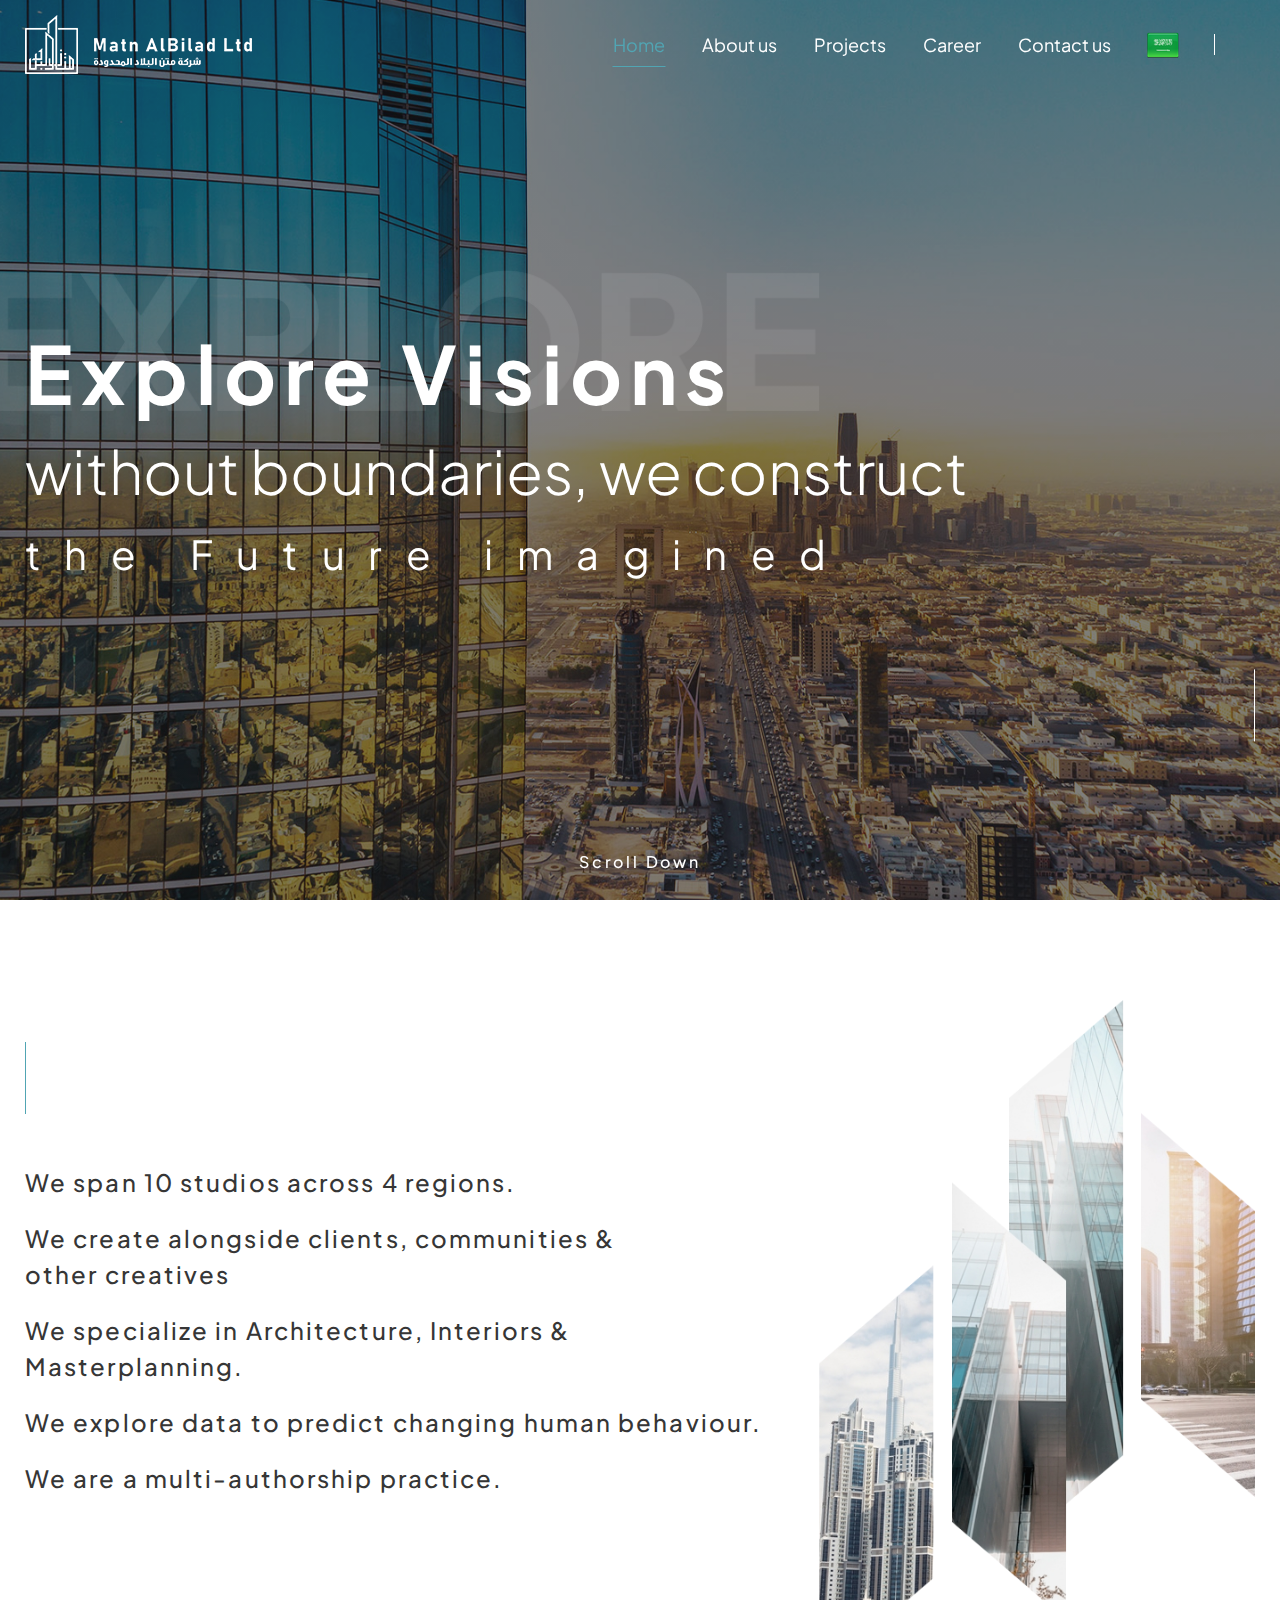
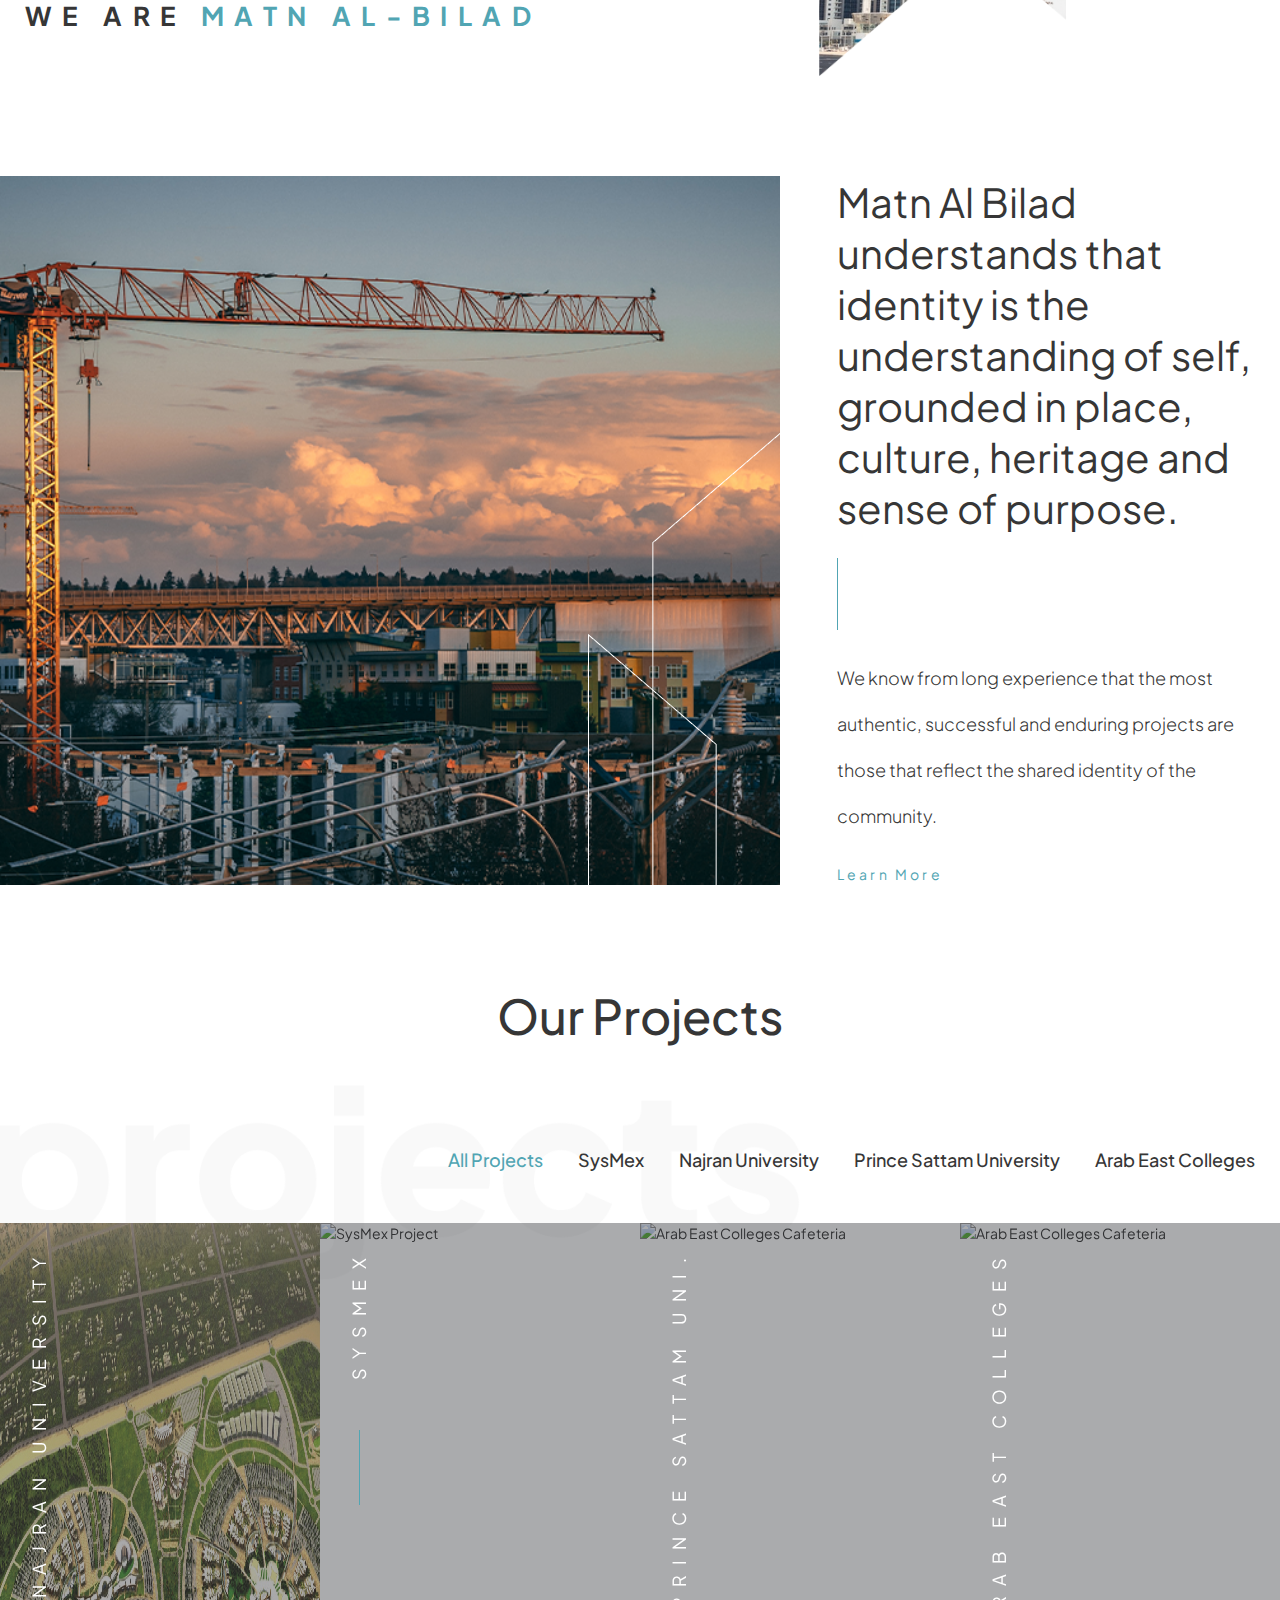
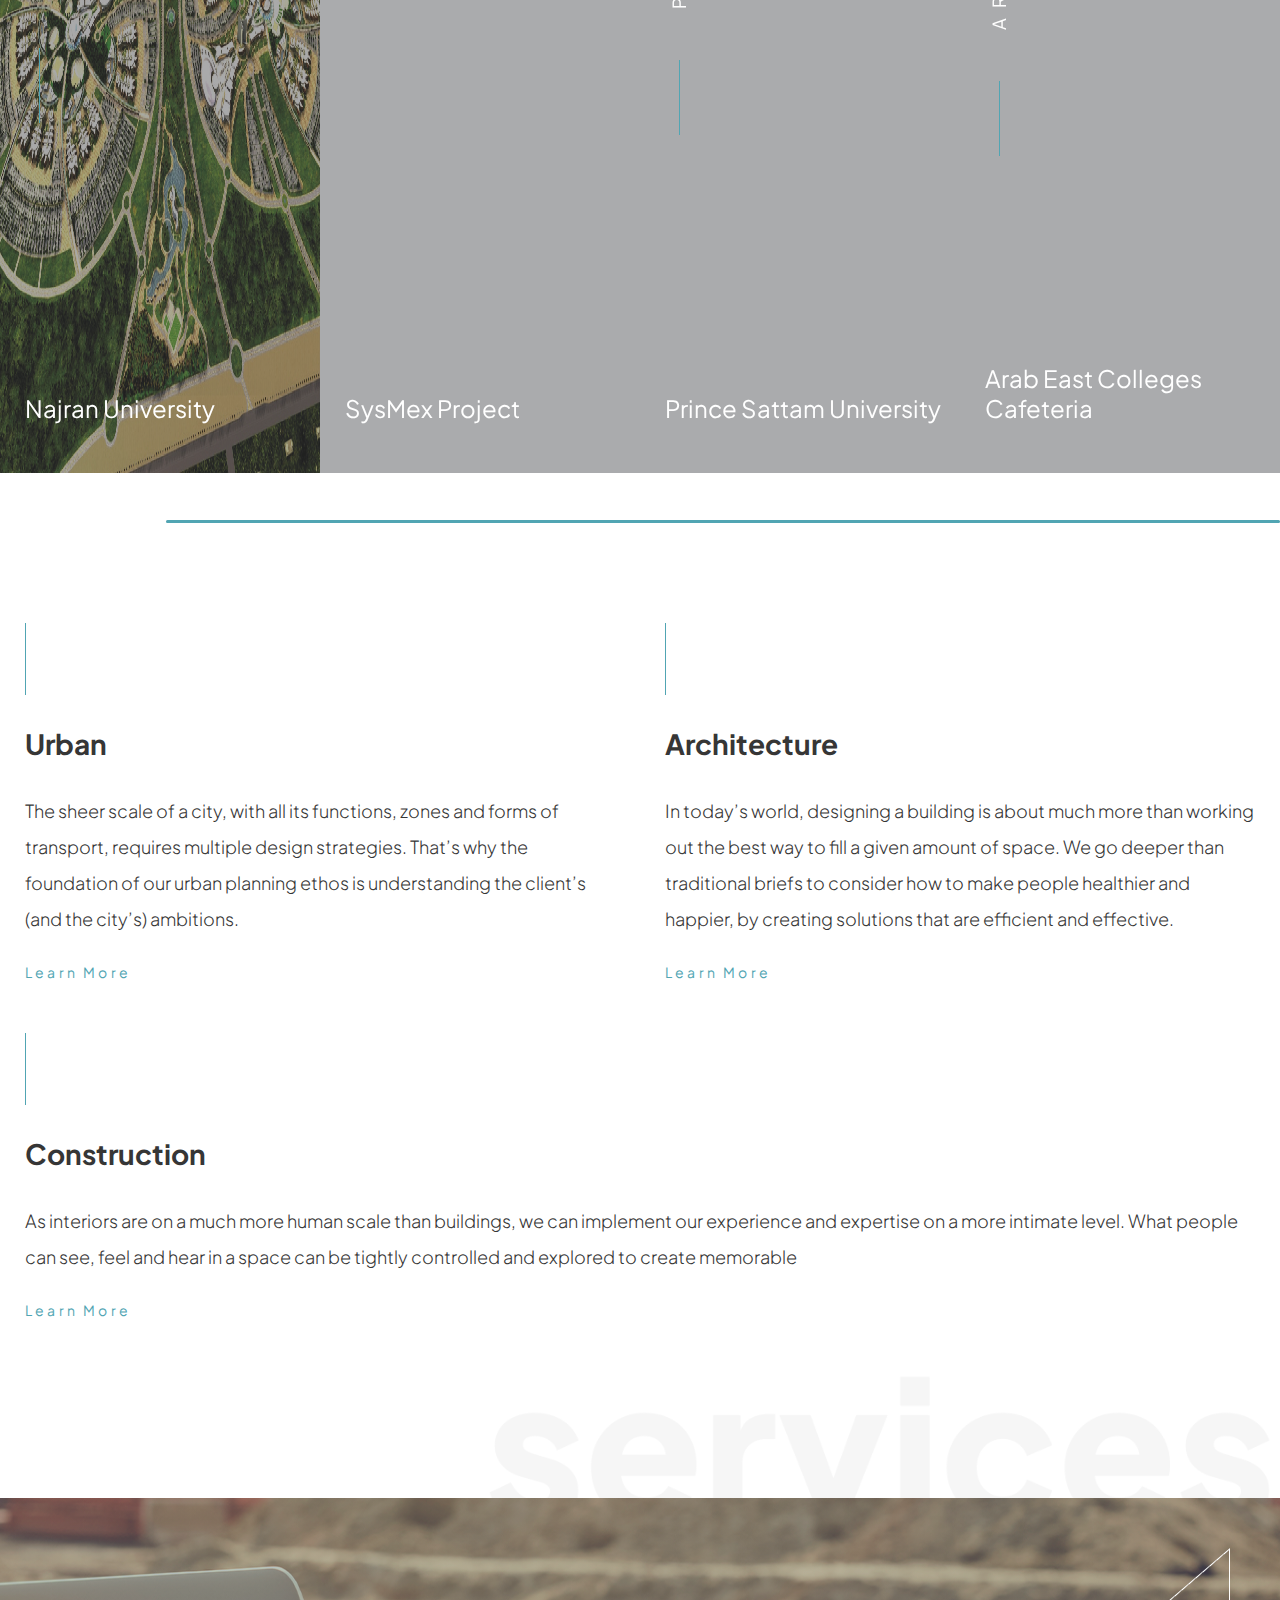
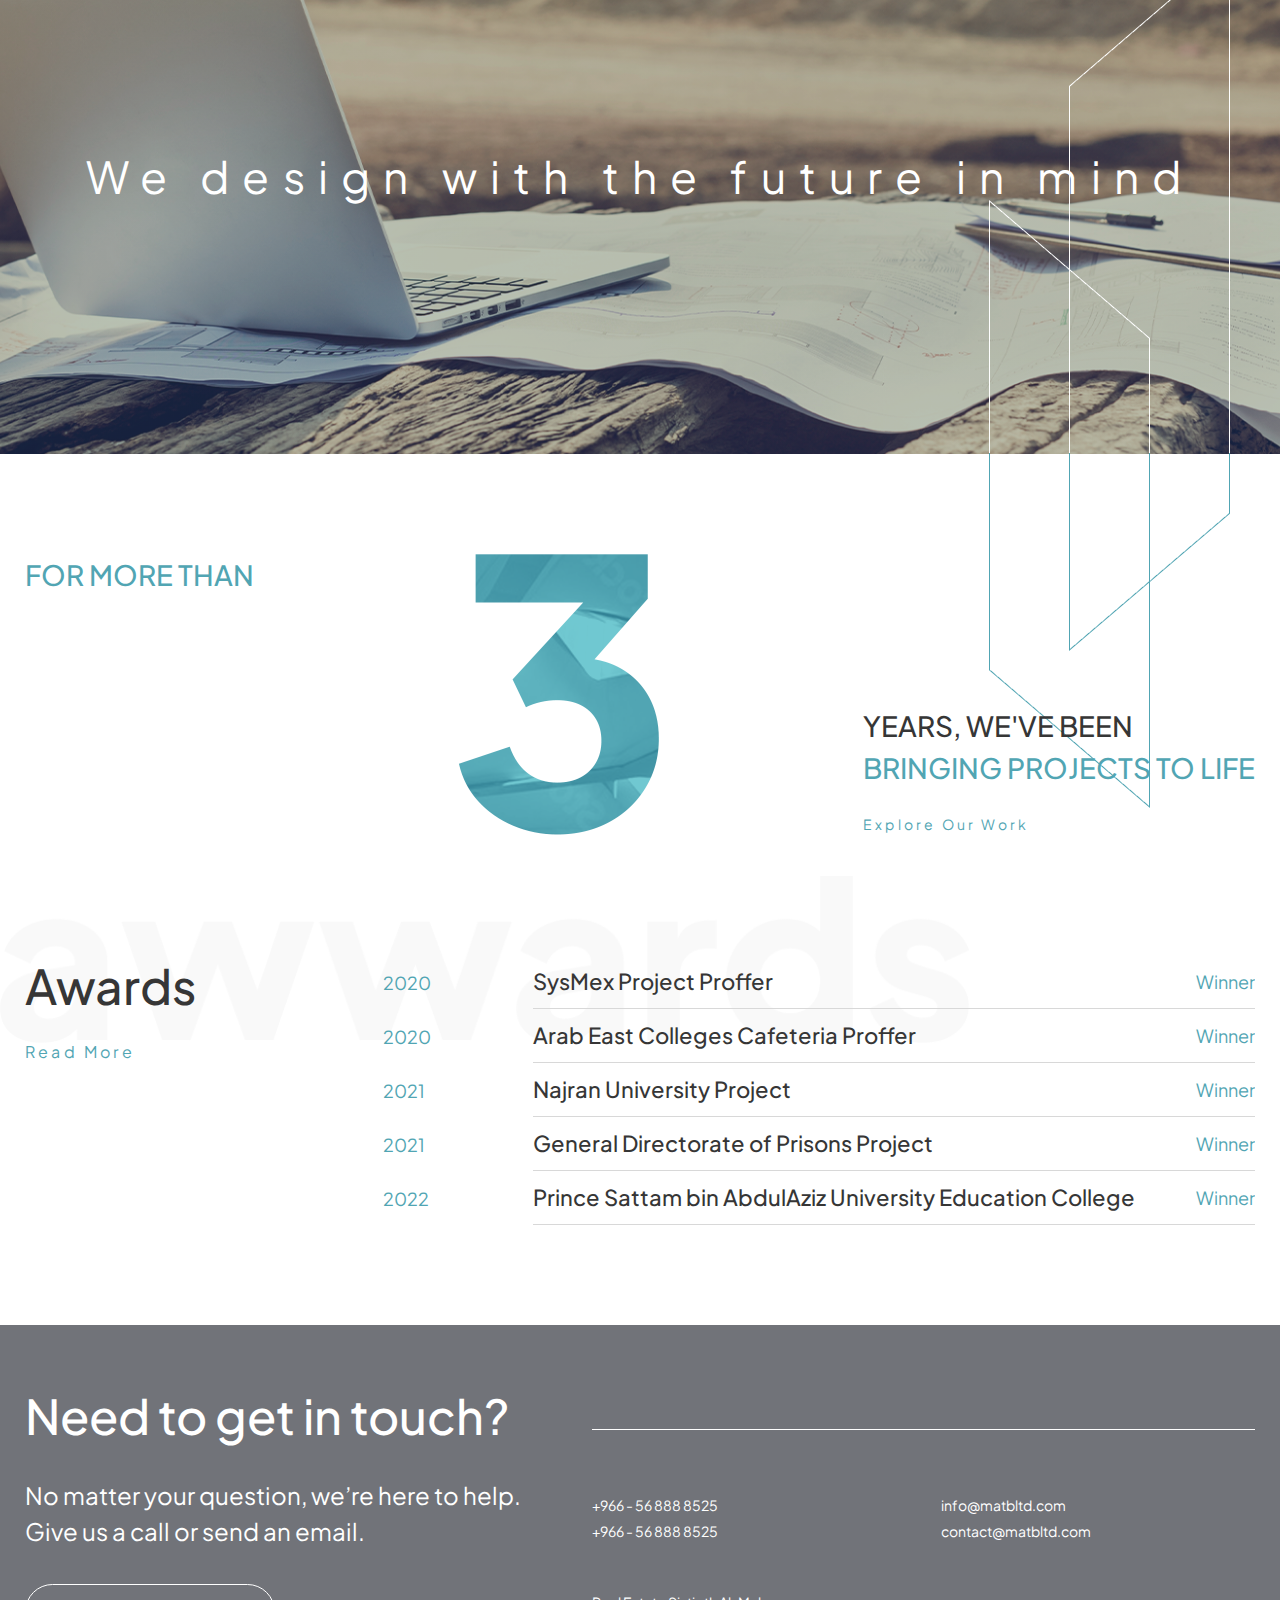
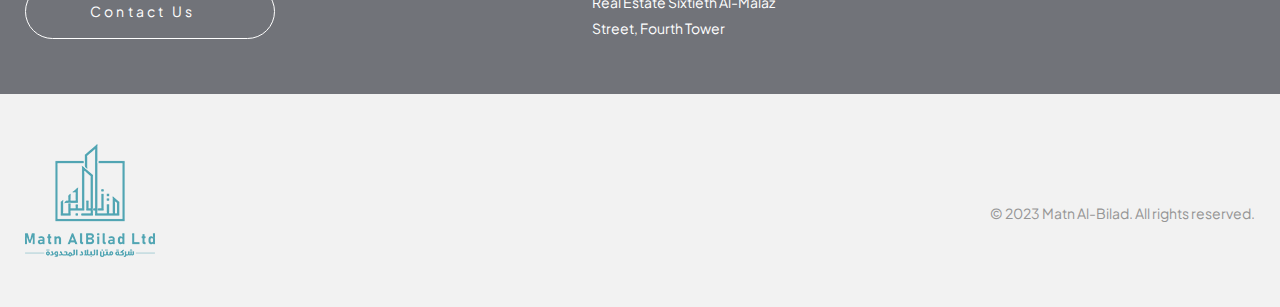
==== commit bdd68960: "Fixes" ====
--- a/index.html
+++ b/index.html
@@ -48,12 +48,11 @@
             <a href="./career.html" class="header-nav-link">Career</a>
             <a href="./contact-us.html" class="header-nav-link">Contact us</a>
 
+            <!-- Bilingual links Navbar -->
             <ul>
               <li style="list-style: none">
-                <a href="./index - rtl.html"
-                  ><img
-                    src="assets/home/Saudi-Flag.png"
-                    alt="Saudi Arabia Flag"
+                <a href="./index - rtl.html" class="header-nav-flag"
+                  ><img src="assets/home/Saudi-Flag.png" alt="English Flag"
                 /></a>
               </li>
             </ul>
@@ -61,7 +60,9 @@
             <span class="header-nav-hamburger">
               <i id="hamburger-btn" class="fas fa-bars"></i>
               <nav class="header-navbar-mobile">
-                <a href="./index.html" class="header-nav-link-mobile">Home</a>
+                <a href="./index.html" class="header-nav-link-mobile active"
+                  >Home</a
+                >
                 <a href="./about-us.html" class="header-nav-link-mobile"
                   >About Us</a
                 >
@@ -71,23 +72,19 @@
                 <a href="./career.html" class="header-nav-link-mobile"
                   >Career</a
                 >
-                <a
-                  href="./contact-us.html"
-                  class="header-nav-link-mobile active"
+                <a href="./contact-us.html" class="header-nav-link-mobile"
                   >Contact Us</a
                 >
 
+                <!-- Bilingual links Responsive -->
                 <ul>
                   <li style="list-style: none">
-                    <a href="./index - rtl.html"
-                      ><img
-                        src="assets/home/Saudi-Flag.png"
-                        alt="Saudi Arabia Flag"
+                    <a href="./index - rtl.html" class="header-nav-flag-res"
+                      ><img src="assets/home/Saudi-Flag.png" alt="English Flag"
                     /></a>
                   </li>
                 </ul>
 
-                
                 <div class="header-nav-search-mobile">
                   <input
                     type="text"
@@ -277,8 +274,8 @@
               <a
                 href="#"
                 class="projects-select-tab"
-                data-tab="Taibah University Projects"
-                >Taibah University</a
+                data-tab="Arab East Colleges"
+                >Arab East Colleges</a
               >
             </div>
           </div>
@@ -323,7 +320,7 @@
                   <div class="home-projects-card">
                     <img
                       src="./assets/projects/prince_sattam_uni/kharj_2.jpg"
-                      alt="Telecommunications and Remote Learning Projects"
+                      alt="Arab East Colleges Cafeteria"
                       style="height: 94.39vh; object-fit: cover"
                     />
                     <div class="home-projects-card-content">
@@ -340,17 +337,17 @@
                 <div class="swiper-slide">
                   <div class="home-projects-card">
                     <img
-                      src="./assets/projects/prince_sattam_uni/kharj_science_1.jpeg"
-                      alt="Prince Sattam bin AbdulAziz University"
+                      src="./assets/projects/Faculty of the Arabian East/كلية الشرق العربي.jpg"
+                      alt="Arab East Colleges Cafeteria"
                       style="object-fit: cover; height: 94.39vh"
                     />
                     <div class="home-projects-card-content">
                       <div class="home-projects-card-title">
-                        Taibah University
+                        Arab East Colleges
                       </div>
                       <span class="home-projects-card-seperator"></span>
                       <p class="home-projects-card-text">
-                        Telecommunications and Remote Learning Project
+                        Arab East Colleges Cafeteria
                       </p>
                     </div>
                   </div>
@@ -394,7 +391,7 @@
                   <div class="home-projects-card">
                     <img
                       src="./assets/home/sysMex/2.jpg"
-                      alt="Telecommunications and Remote Learning Projects"
+                      alt="Arab East Colleges Cafeteria"
                       style="height: 94.39vh"
                     />
                     <div class="home-projects-card-content">
@@ -408,7 +405,7 @@
                   <div class="home-projects-card">
                     <img
                       src="./assets/home/sysMex/sysmex_4.jpg"
-                      alt="Telecommunications and Remote Learning Projects"
+                      alt="Arab East Colleges Cafeteria"
                       style="height: 94.39vh"
                     />
                     <div class="home-projects-card-content">
@@ -533,7 +530,7 @@
                     <img
                       src="./assets/projects/prince_sattam_uni/kharj_science_1.jpeg"
                       style="height: 94.39vh; object-fit: cover"
-                      alt="Telecommunications and Remote Learning Projects"
+                      alt="Arab East Colleges Cafeteria"
                     />
                     <div class="home-projects-card-content">
                       <div class="home-projects-card-title">
@@ -564,23 +561,23 @@
             </div>
             <div class="swiper-scrollbar"></div>
           </div>
-          <div id="Taibah University Projects" class="home-tab-content">
+          <div id="Arab East Colleges" class="home-tab-content">
             <div class="swiper projects-swiper">
               <div class="swiper-wrapper">
                 <div class="swiper-slide">
                   <div class="home-projects-card">
                     <img
-                      src="./assets/projects/taibah/Taibah.jpg"
+                      src="./assets/projects/Faculty of the Arabian East/كلية الشرق العربي.jpg"
                       alt="Project"
                       style="height: 94.39vh"
                     />
                     <div class="home-projects-card-content">
                       <div class="home-projects-card-title">
-                        Taibah University
+                        Arab East Colleges
                       </div>
                       <span class="home-projects-card-seperator"></span>
                       <p class="home-projects-card-text">
-                        Telecommunications and Remote Learning Project
+                        Arab East Colleges Cafeteria
                       </p>
                     </div>
                   </div>
@@ -588,17 +585,17 @@
                 <div class="swiper-slide">
                   <div class="home-projects-card">
                     <img
-                      src="assets/projects/taibah/Taibah_2.jpeg"
-                      alt="SysMex Project"
+                      src="assets/projects/Faculty of the Arabian East/كلية الشرق العربي 2.jpg"
+                      alt="Arab East Colleges Cafeteria"
                       style="height: 94.39vh"
                     />
                     <div class="home-projects-card-content">
                       <div class="home-projects-card-title">
-                        Taibah University
+                        Arab East Colleges
                       </div>
                       <span class="home-projects-card-seperator"></span>
                       <p class="home-projects-card-text">
-                        Telecommunications and Remote Learning Project <br />
+                        Arab East Colleges Cafeteria <br />
                       </p>
                     </div>
                   </div>
@@ -606,17 +603,17 @@
                 <div class="swiper-slide">
                   <div class="home-projects-card">
                     <img
-                      src="./assets/home/project-4.png"
+                      src="./assets/projects/Faculty of the Arabian East/كلية الشرق العربي 3.jpg"
                       style="height: 94.39vh"
-                      alt="Telecommunications and Remote Learning Projects"
-                    />
-                    <div class="home-projects-card-content">
-                      <div class="home-projects-card-title">
-                        Taibah University
+                      alt="Arab East Colleges Cafeteria"
+                    />
+                    <div class="home-projects-card-content">
+                      <div class="home-projects-card-title">
+                        Arab East Colleges
                       </div>
                       <span class="home-projects-card-seperator"></span>
                       <p class="home-projects-card-text">
-                        Telecommunications and Remote Learning Project<br />
+                        Arab East Colleges Cafeteria<br />
                       </p>
                     </div>
                   </div>
@@ -624,31 +621,31 @@
                 <div class="swiper-slide">
                   <div class="home-projects-card">
                     <img
-                      src="./assets/home/project-4.png"
+                      src="./assets/projects/Faculty of the Arabian East/كلية الشرق العربي 4.jpg"
                       style="height: 94.39vh"
-                      alt="Prince Sattam bin AbdulAziz University"
-                    />
-                    <div class="home-projects-card-content">
-                      <div class="home-projects-card-title">
-                        Taibah University
+                      alt="Arab East Colleges Cafeteria"
+                    />
+                    <div class="home-projects-card-content">
+                      <div class="home-projects-card-title">
+                        Arab East Colleges
                       </div>
                       <span class="home-projects-card-seperator"></span>
                       <p class="home-projects-card-text">
-                        Telecommunications and Remote Learning Project
+                        Arab East Colleges Cafeteria
                       </p>
                     </div>
                   </div>
                 </div>
                 <div class="swiper-slide">
                   <div class="home-projects-card">
-                    <img src="./assets/home/project-4.png" alt="Project" />
-                    <div class="home-projects-card-content">
-                      <div class="home-projects-card-title">
-                        Taibah University
+                    <img src="./assets/projects/Faculty of the Arabian East/كلية الشرق العربي 2.jpg" alt="Arab East Colleges Cafeteria" />
+                    <div class="home-projects-card-content">
+                      <div class="home-projects-card-title">
+                        Arab East Colleges
                       </div>
                       <span class="home-projects-card-seperator"></span>
                       <p class="home-projects-card-text">
-                        Telecommunications and Remote Learning Project
+                        Arab East Colleges Cafeteria
                       </p>
                     </div>
                   </div>
@@ -765,7 +762,7 @@
                 <span class="awards-list-year">2020</span>
                 <div class="awards-list-content">
                   <h3 class="awards-list-title">
-                    Telecommunications and Remote Learning Project Proffer
+                    Arab East Colleges Cafeteria Proffer
                   </h3>
                   <p class="awards-list-text">Winner</p>
                 </div>
--- a/css/style.css
+++ b/css/style.css
@@ -18,7 +18,7 @@
 
 body {
   font-family: 'Plus Jakarta Sans', sans-serif;
-  font-size: 1.6rem;
+  font-size: 1.4rem;
   font-weight: 400;
   line-height: 1.5;
   overflow-y: auto;
@@ -117,10 +117,9 @@
   display: none;
   flex-direction: column;
   background: rgba(255, 255, 255, 0.25);
-  box-shadow: 0 5px 22px 0 rgba(81, 164, 179, 0.75);
   backdrop-filter: blur(10px);
   -webkit-backdrop-filter: blur(10px);
-  border-radius: 10px;
+  border-radius: 5px;
   border: 1px solid rgba(255, 255, 255, 0.18);
   -webkit-animation: slide-in-bottom 0.5s cubic-bezier(0.25, 0.46, 0.45, 0.94)
     both;
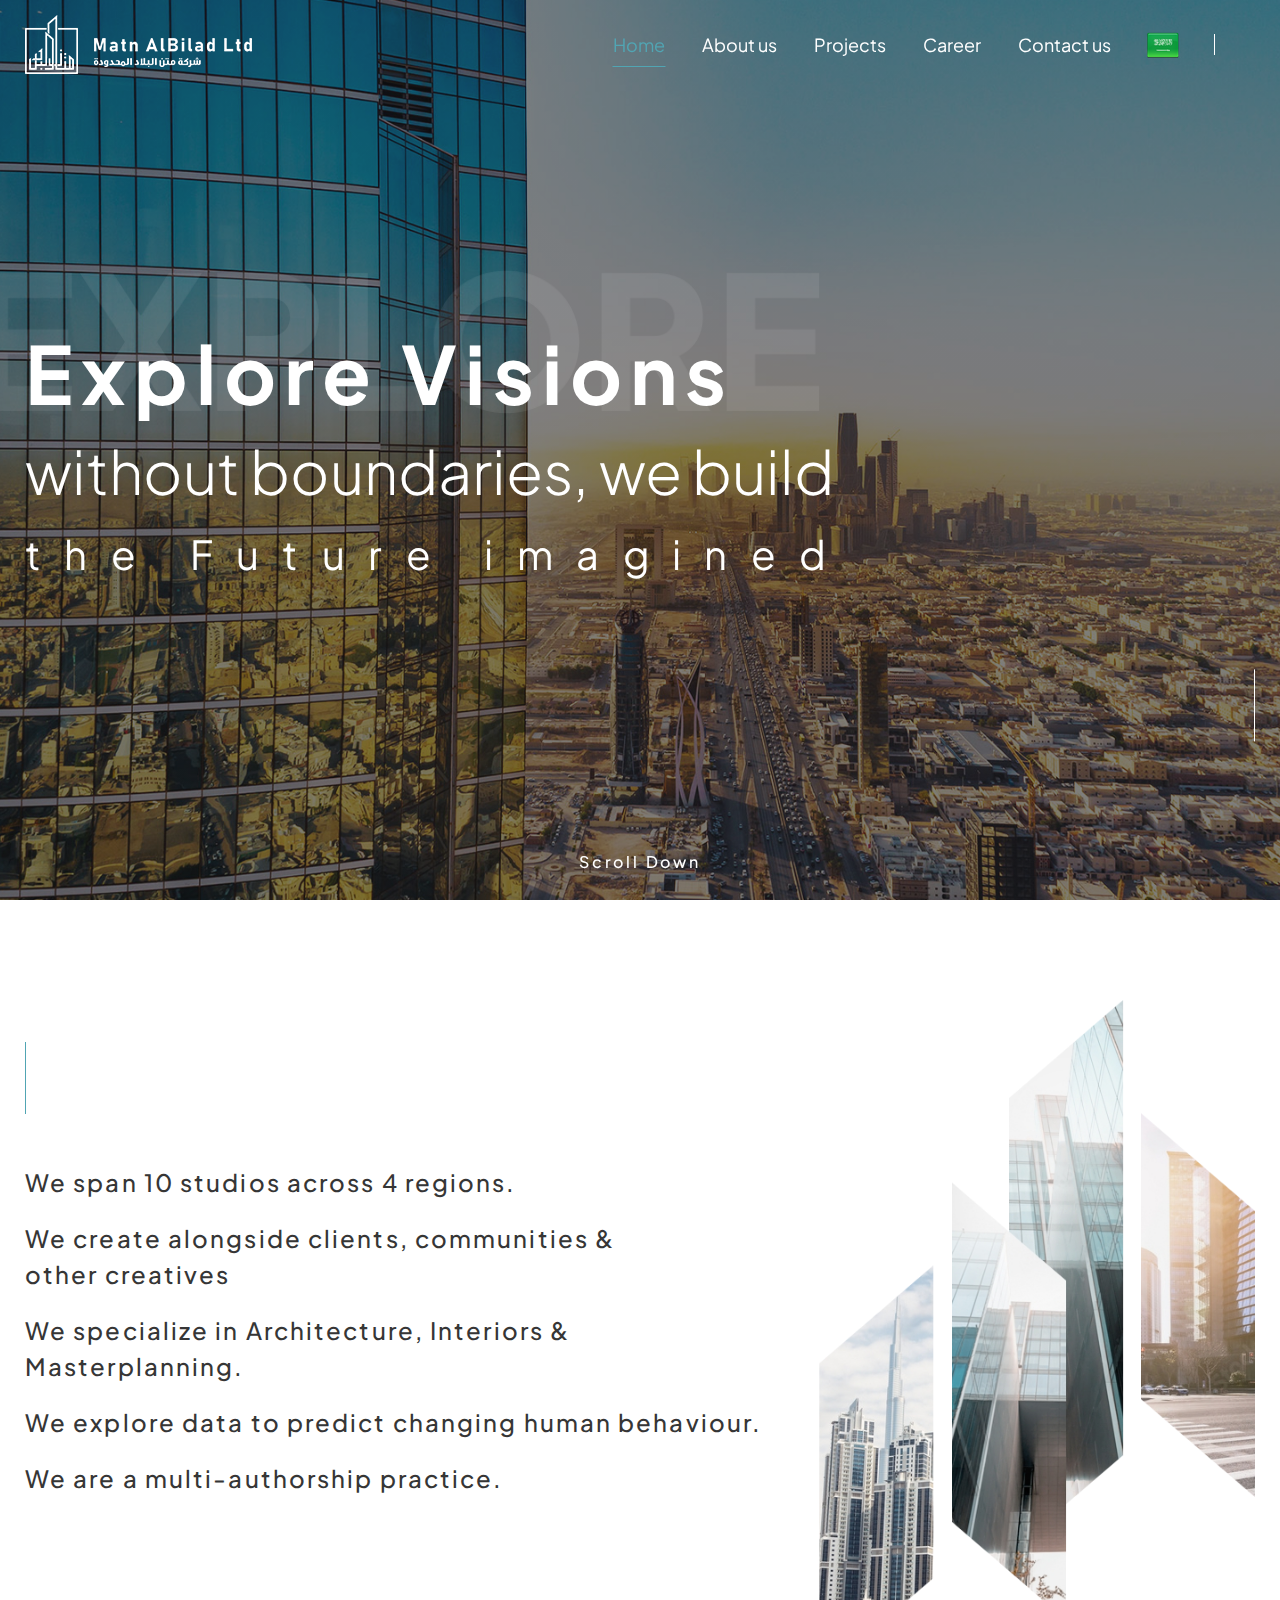
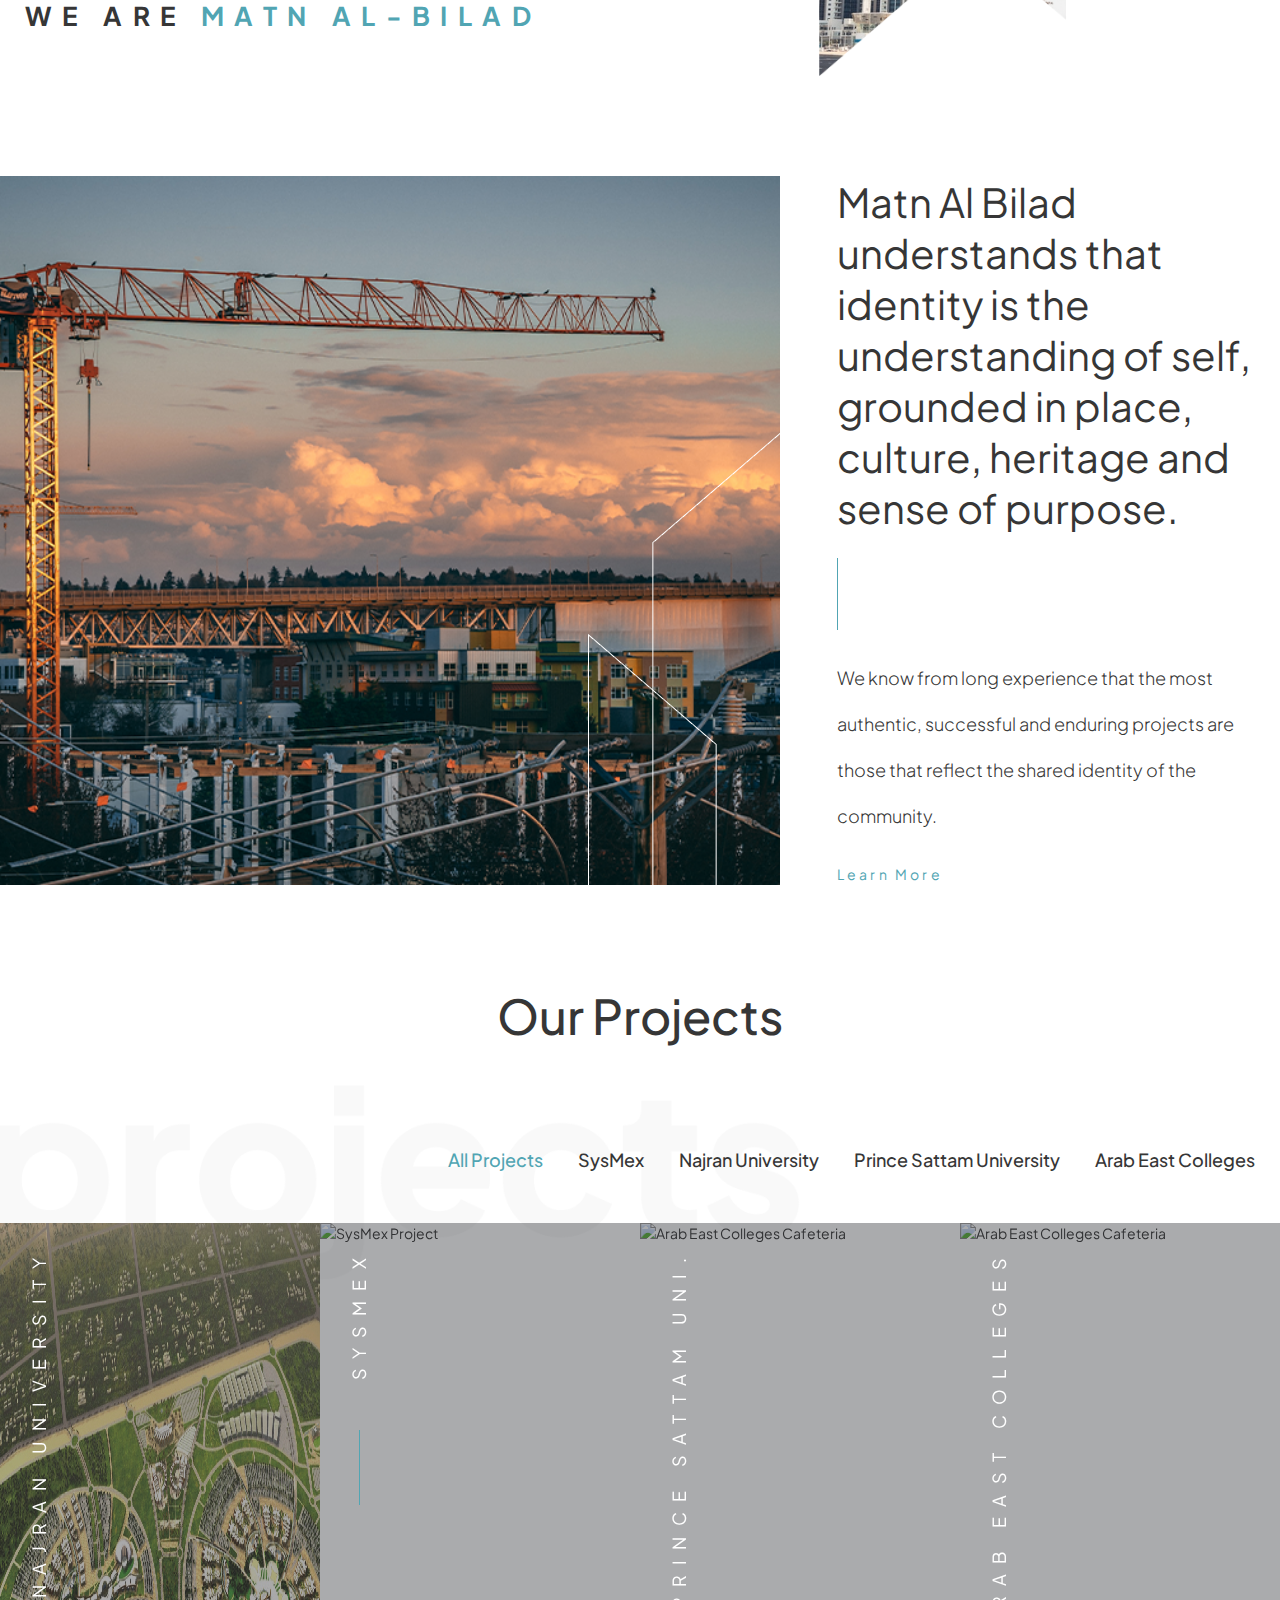
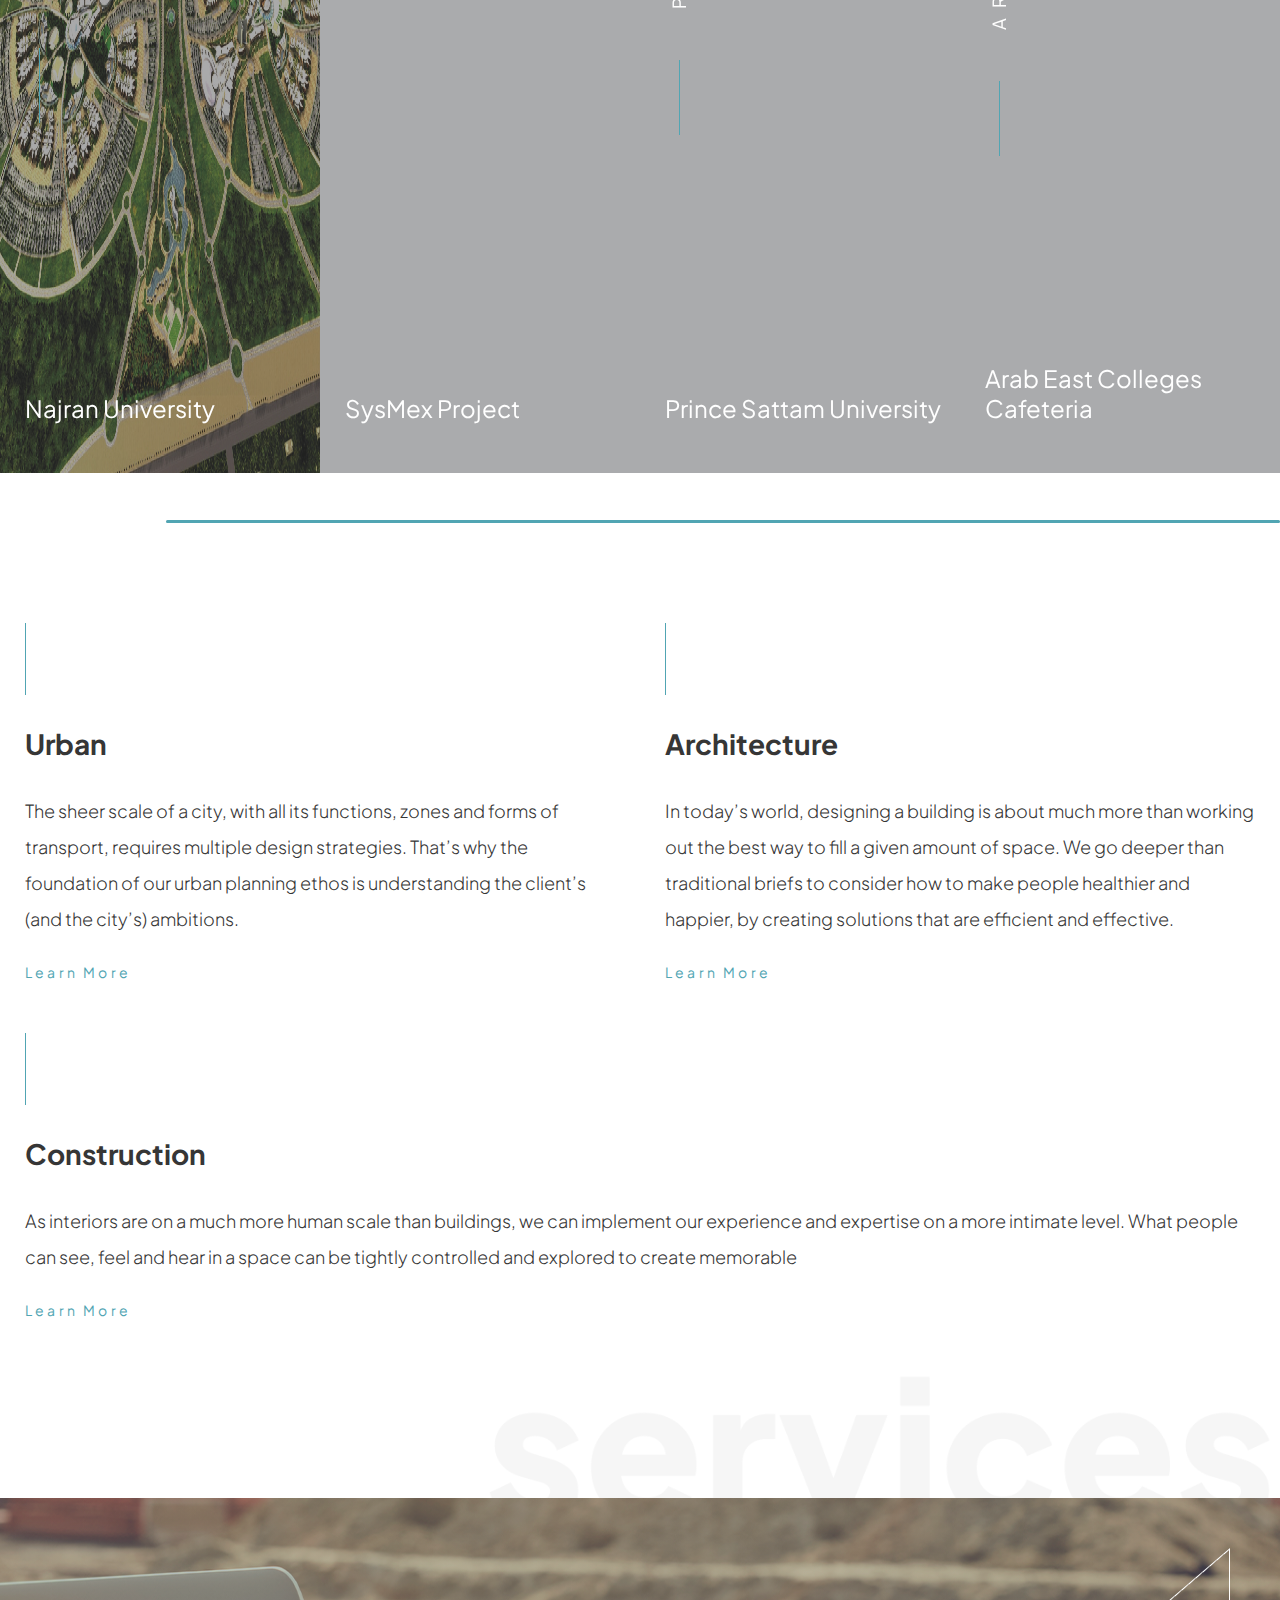
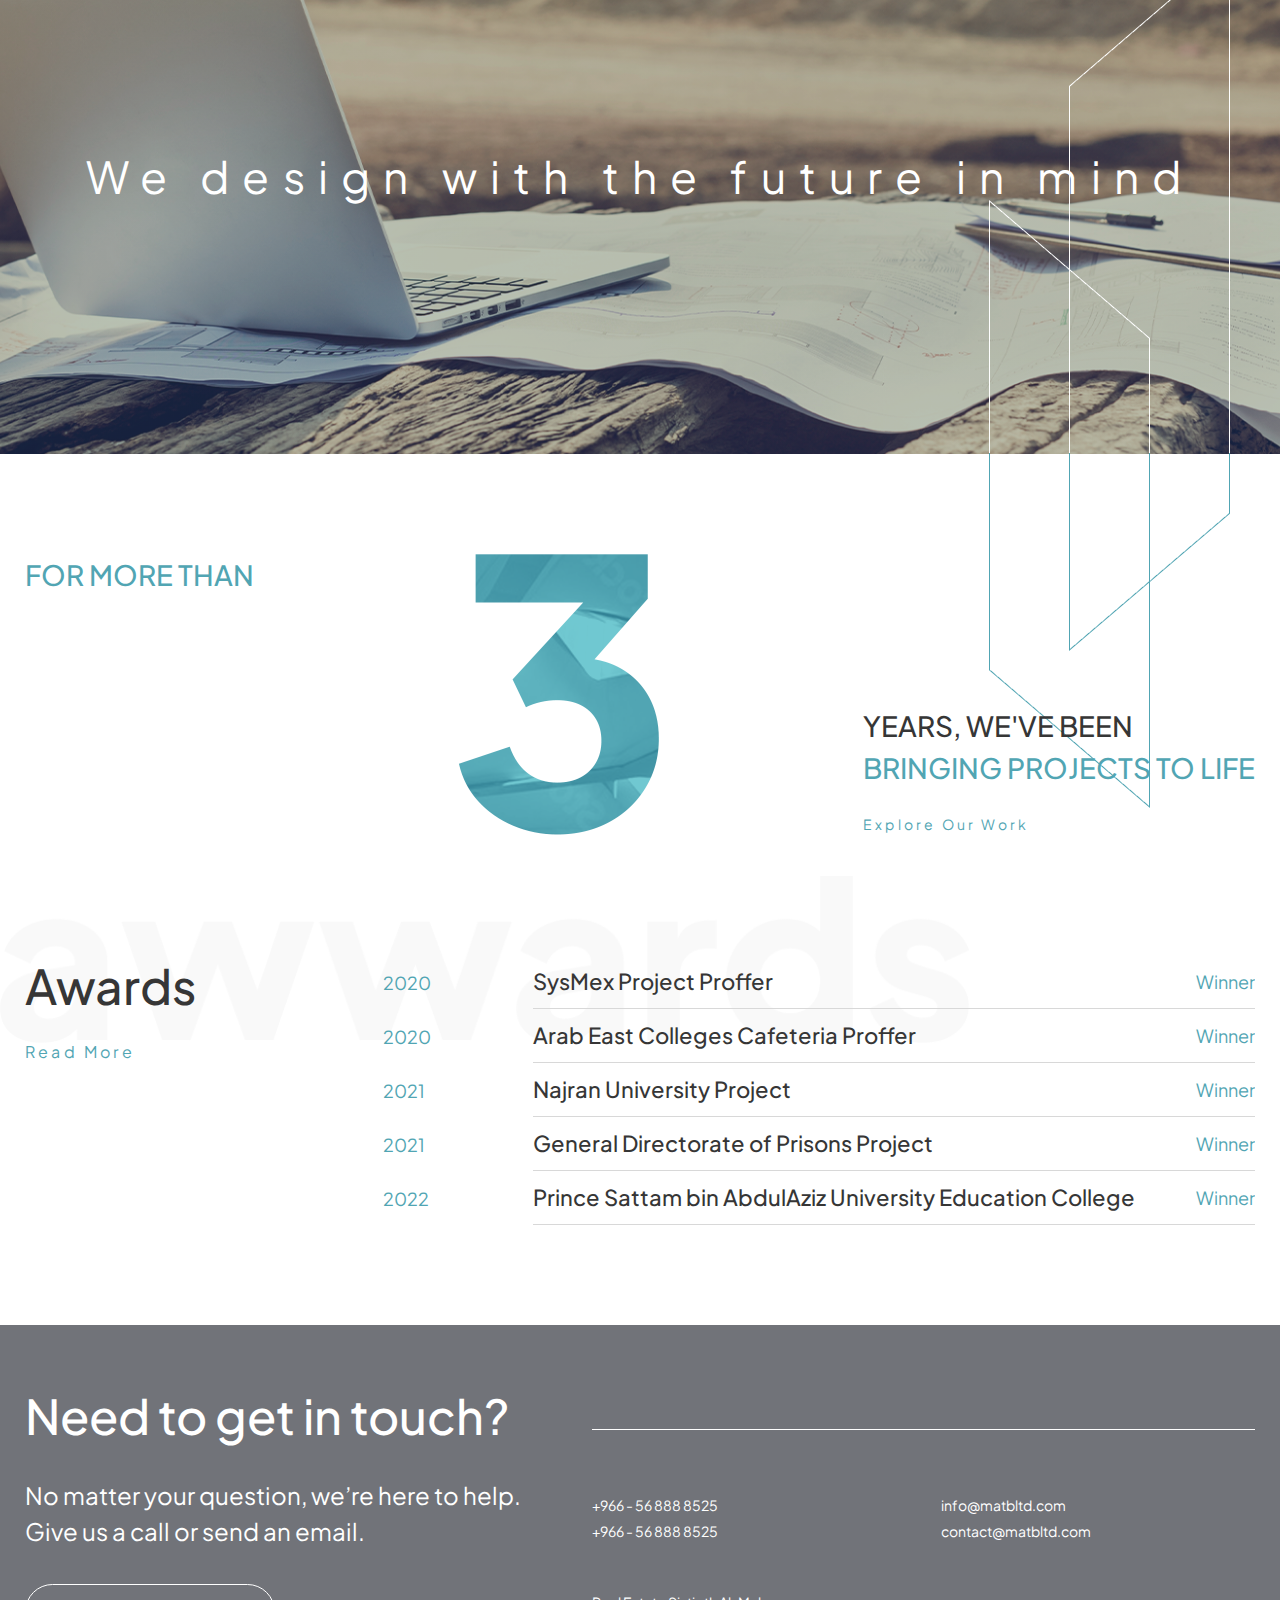
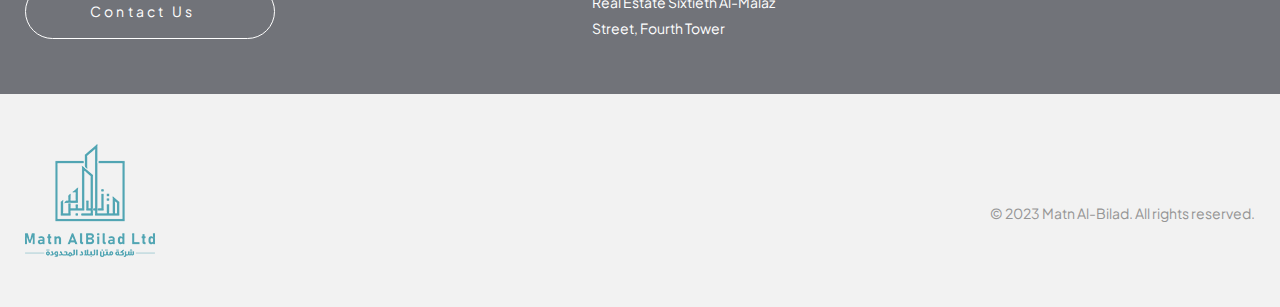
==== commit 0df9f624: "Slider Adjusment" ====
--- a/index.html
+++ b/index.html
@@ -52,7 +52,7 @@
             <ul>
               <li style="list-style: none">
                 <a href="./index - rtl.html" class="header-nav-flag"
-                  ><img src="assets/home/Saudi-Flag.png" alt="English Flag"
+                  ><img src="assets/home/Saudi-Flag.png" alt="Arabic Language"
                 /></a>
               </li>
             </ul>
@@ -120,7 +120,7 @@
                 <div class="hero-slider-content">
                   <h1 class="hero-slider-title">Explore Visions</h1>
                   <p class="hero-slider-text">
-                    without boundaries, we construct
+                    without boundaries, we build
                   </p>
                   <span class="hero-slider-small-text"
                     >the Future imagined</span
@@ -638,7 +638,10 @@
                 </div>
                 <div class="swiper-slide">
                   <div class="home-projects-card">
-                    <img src="./assets/projects/Faculty of the Arabian East/كلية الشرق العربي 2.jpg" alt="Arab East Colleges Cafeteria" />
+                    <img
+                      src="./assets/projects/Faculty of the Arabian East/كلية الشرق العربي 2.jpg"
+                      alt="Arab East Colleges Cafeteria"
+                    />
                     <div class="home-projects-card-content">
                       <div class="home-projects-card-title">
                         Arab East Colleges
--- a/css/style.css
+++ b/css/style.css
@@ -17,7 +17,7 @@
 }
 
 body {
-  font-family: 'Plus Jakarta Sans', sans-serif;
+  font-family: "Plus Jakarta Sans", sans-serif;
   font-size: 1.4rem;
   font-weight: 400;
   line-height: 1.5;
@@ -110,13 +110,13 @@
 .header-navbar-mobile {
   position: absolute;
   top: 5rem;
-  left: -19rem;
+  left: -1rem;
   z-index: 10;
   width: 25rem;
   padding: 15px 15px 20px;
   display: none;
   flex-direction: column;
-  background: rgba(255, 255, 255, 0.25);
+  background: rgb(14 31 33 / 53%);
   backdrop-filter: blur(10px);
   -webkit-backdrop-filter: blur(10px);
   border-radius: 5px;
@@ -220,6 +220,8 @@
 }
 
 .header-nav-search > i:hover {
+  -webkit-transition: all 1s ease;
+  transition: all 1s ease;
   color: #51a5b3;
 }
 
@@ -265,22 +267,22 @@
 
 .hero-contact {
   background: linear-gradient(rgba(43, 45, 49, 0.2), rgba(43, 45, 49, 0.2)),
-    url('../assets/contact/contact-hero.png') top/cover no-repeat;
+    url("../assets/contact/contact-hero.png") top/cover no-repeat;
 }
 
 .hero-project {
   background: linear-gradient(rgba(43, 45, 49, 0.2), rgba(43, 45, 49, 0.2)),
-    url('../assets/projects/project-hero.png') top/cover no-repeat;
+    url("../assets/projects/project-hero.png") top/cover no-repeat;
 }
 
 .hero-about {
   background: linear-gradient(rgba(43, 45, 49, 0.2), rgba(43, 45, 49, 0.2)),
-    url('../assets/about/about-hero.png') top/cover no-repeat;
+    url("../assets/about/about-hero.png") top/cover no-repeat;
 }
 
 .hero-career {
   background: linear-gradient(rgba(43, 45, 49, 0.2), rgba(43, 45, 49, 0.2)),
-    url('../assets/careers/career-hero.png') top/cover no-repeat;
+    url("../assets/careers/career-hero.png") top/cover no-repeat;
 }
 
 .hero-content {
@@ -401,6 +403,7 @@
   font-weight: 500;
   cursor: pointer;
   border: 2px solid transparent;
+  transition: all 0.3s ease-in-out;
 }
 
 .hire-us-form-btn:hover {
@@ -412,7 +415,7 @@
 }
 
 .hire-us-image {
-  background-image: url('../assets/contact/hire-us-bg.png');
+  background-image: url("../assets/contact/hire-us-bg.png");
   background-size: cover;
   position: absolute;
   right: 0;
@@ -560,6 +563,7 @@
   font-weight: 500;
   cursor: pointer;
   border: 2px solid transparent;
+  transition: all 0.3s ease-in-out;
 }
 
 .hire-contact-form-btn:hover {
@@ -733,6 +737,8 @@
 }
 
 .projects-select-tab:hover {
+  -webkit-transition: all 1s ease;
+  transition: all 1s ease;
   color: #51a5b3;
 }
 
@@ -758,7 +764,7 @@
   justify-content: space-between;
   column-gap: 2.5rem;
   margin-top: 6rem;
-  padding:0px 20px 0px 20px;
+  padding: 0px 20px 0px 20px;
 }
 
 .project-show-large {
@@ -790,7 +796,7 @@
   writing-mode: vertical-lr;
   transform: scale(-1, -1);
   color: #ffffff;
-  letter-spacing: 10.3px;
+  letter-spacing: 5px;
 }
 
 .project-show-image-content-seperator {
@@ -868,10 +874,6 @@
   color: #ffffff;
 }
 
-.projects-row-container {
-  padding: 0px 50px 0px 50px;
-}
-
 .get-contact {
   margin-top: 10rem;
   background-color: #717379;
@@ -919,6 +921,7 @@
   letter-spacing: 3.2px;
   text-decoration: none;
   margin-top: 3.5rem;
+  transition: all 0.3s ease-in-out;
 }
 
 .get-contact-btn > i {
@@ -926,7 +929,6 @@
 }
 
 .get-contact-btn:hover {
-  -webkit-transition: all 1s ease;
   transition: all 1s ease;
   background-color: #51a5b3;
   color: #ffffff;
@@ -1061,7 +1063,7 @@
   position: relative;
   z-index: 2;
   margin-top: -2.5rem;
-  background-image: url('../assets/about/mission-bg.png');
+  background-image: url("../assets/about/mission-bg.png");
   background-repeat: no-repeat;
   background-size: cover;
   background-position: center;
@@ -1179,7 +1181,7 @@
 }
 
 .about-future-flex-horizontal {
-  background-image: url('../assets/about/future-bg.png');
+  background-image: url("../assets/about/future-bg.png");
   background-repeat: no-repeat;
   background-size: cover;
   background-position: center;
@@ -1495,7 +1497,7 @@
 }
 
 .values-image {
-  background-image: url('../assets/careers/career-value.png');
+  background-image: url("../assets/careers/career-value.png");
   background-size: cover;
   position: absolute;
   left: 0;
@@ -1543,7 +1545,7 @@
 
 .banner {
   background: linear-gradient(rgba(43, 45, 49, 0.2), rgba(43, 45, 49, 0.2)),
-    url('../assets/careers/career-banner.png') center/cover no-repeat;
+    url("../assets/careers/career-banner.png") center/cover no-repeat;
   margin-top: 10rem;
   padding: 250px 0;
   position: relative;
@@ -1584,6 +1586,7 @@
   letter-spacing: 3.2px;
   margin: 0 auto;
   margin-top: 3.5rem;
+  transition: all 0.3s ease-in-out;
 }
 
 .banner-btn > i {
@@ -1662,7 +1665,7 @@
   align-items: center;
   column-gap: 1.5rem;
   border-bottom: 1px solid #d8d8d8;
-  padding: 10px 0;
+  padding: 15px 0;
 }
 
 .openings-list-name {
@@ -1708,6 +1711,7 @@
   text-decoration: none;
   border: 2px solid transparent;
   letter-spacing: 3.2px;
+  transition: all 0.3s ease-in-out;
 }
 
 .openings-items-btn > i {
@@ -1788,7 +1792,7 @@
 }
 
 .internships-image {
-  background-image: url('../assets/careers/internships-image.png');
+  background-image: url("../assets/careers/internships-image.png");
   background-size: cover;
   position: absolute;
   right: 0;
@@ -1812,7 +1816,7 @@
 }
 
 .talent-bg {
-  background-image: url('../assets/careers/talent-bg.png');
+  background-image: url("../assets/careers/talent-bg.png");
   background-size: cover;
   background-position: center;
   background-repeat: no-repeat;
@@ -1900,7 +1904,7 @@
 .apply {
   margin-top: 10rem;
   position: relative;
-  background-image: url('../assets/careers/apply.png');
+  background-image: url("../assets/careers/apply.png");
   background-size: cover;
   background-position: center;
   background-repeat: no-repeat;
@@ -1936,6 +1940,7 @@
   letter-spacing: 3.2px;
   text-decoration: none;
   border: 2px solid transparent;
+  transition: all 0.3s ease-in-out;
 }
 
 .apply-btn > i {
@@ -2021,7 +2026,7 @@
       rgba(0, 0, 0, 0.25) 0%,
       rgba(0, 0, 0, 0.25) 100%
     ),
-    url('../assets/home/photo-1.png');
+    url("../assets/home/photo-1.png");
   background-size: cover;
   background-position: center;
   background-repeat: no-repeat;
@@ -2034,7 +2039,7 @@
       rgba(0, 0, 0, 0.25) 0%,
       rgba(0, 0, 0, 0.25) 100%
     ),
-    url('../assets/home/photo-2.png');
+    url("../assets/home/photo-2.png");
   background-size: cover;
   background-position: center;
   background-repeat: no-repeat;
@@ -2047,7 +2052,7 @@
       rgba(0, 0, 0, 0.25) 0%,
       rgba(0, 0, 0, 0.25) 100%
     ),
-    url('../assets/home/photo-3.png');
+    url("../assets/home/photo-3.png");
   background-size: cover;
   background-position: center;
   background-repeat: no-repeat;
@@ -2096,16 +2101,16 @@
 
 .hero-swiper .swiper-button-prev:after,
 .hero-swiper .swiper-rtl .swiper-button-next:after {
-  content: '\f30a';
-  font-family: 'Font Awesome 5 Free';
+  content: "\f30a";
+  font-family: "Font Awesome 5 Free";
   font-weight: 900;
   color: #ffffff;
 }
 
 .hero-swiper .swiper-button-next:after,
 .hero-swiper .swiper-rtl .swiper-button-prev:after {
-  content: '\f30b';
-  font-family: 'Font Awesome 5 Free';
+  content: "\f30b";
+  font-family: "Font Awesome 5 Free";
   font-weight: 900;
   color: #ffffff;
 }
@@ -2199,7 +2204,7 @@
 }
 
 .identity-image {
-  background-image: url('../assets/home/identity-photo.png');
+  background-image: url("../assets/home/identity-photo.png");
   background-size: cover;
   background-position: center;
   position: absolute;
@@ -2251,7 +2256,8 @@
 }
 
 .identity-link:hover {
-  font-weight: 500;
+  -webkit-transition: all 1s ease;
+  transition: all 1s ease;
   color: #363636;
 }
 
@@ -2420,13 +2426,12 @@
 .services-card-link:hover {
   -webkit-transition: all 1s ease;
   transition: all 1s ease;
-  font-weight: 500;
   color: #363636;
 }
 
 .services-banner {
   background: linear-gradient(rgba(43, 45, 49, 0.2), rgba(43, 45, 49, 0.2)),
-    url('../assets/home/services-banner.png') center/cover no-repeat;
+    url("../assets/home/services-banner.png") center/cover no-repeat;
   padding: 250px 0;
   position: relative;
   margin-top: -2.5rem;
@@ -2494,7 +2499,6 @@
 .work-right-link:hover {
   -webkit-transition: all 1s ease;
   transition: all 1s ease;
-  font-weight: 500;
   color: #363636;
 }
 
@@ -2513,7 +2517,6 @@
 .awards-link:hover {
   -webkit-transition: all 1s ease;
   transition: all 1s ease;
-  font-weight: 500;
   color: #363636;
 }
 
--- a/css/responsive.css
+++ b/css/responsive.css
@@ -22,6 +22,16 @@
 @media (max-width: 1120px) {
   .header-nav-link {
     display: none;
+  }
+
+  @media (max-width: 1120px) {
+    .header-nav-flag {
+      display: none;
+    }
+  }
+
+  .header-nav-flag-res > img {
+    margin: 5% 0 0 42%;
   }
 
   .header-nav-hamburger {
@@ -81,6 +91,21 @@
     row-gap: 5rem;
   }
 
+  .get-contact-list-item {
+    margin: 30px 0px 0px 0px;
+  }
+
+  .get-contact-list {
+    font-size: 0.9em;
+    display: block;
+    text-align: center;
+    justify-content: space-between;
+    flex-wrap: wrap;
+    align-items: center;
+    gap: 2.5rem 3.5rem;
+    border-top: 1px solid #ffffff;
+  }
+
   .get-contact-left,
   .get-contact-right {
     width: 100%;
@@ -150,6 +175,10 @@
     font-size: 3.6rem;
     letter-spacing: 5.5px;
     text-align: center;
+  }
+
+  .banner-btn {
+    width: 95%;
   }
 
   .openings-content,
@@ -231,6 +260,14 @@
   .work-center-image {
     width: 20rem;
   }
+
+  .header-nav-vertical-seperator {
+    display: none;
+  }
+
+  .header-nav-search {
+    display: none;
+  }
 }
 
 @media (max-width: 950px) {
@@ -338,9 +375,6 @@
   .about-projects-right {
     display: none;
   }
-
-
-
 
   .about-projects-left {
     width: 100%;
@@ -464,7 +498,7 @@
 
   .awards-list-title,
   .openings-list-name {
-    font-size: 1.8rem;
+    font-size: 1.7rem;
   }
 
   .openings-items-text {
@@ -517,6 +551,7 @@
 
   .hire-contact-card,
   .hire-contact-form {
+    text-align: center;
     box-shadow: rgba(99, 99, 99, 0.2) 0px 2px 8px 0px;
     padding: 25px 15px;
     width: 100%;
@@ -573,7 +608,7 @@
   .internships-subtitle,
   .growth-title,
   .identity-title {
-    font-size: 2.8rem;
+    font-size: 2.9rem;
   }
 
   .about-design-text,
@@ -620,14 +655,6 @@
     letter-spacing: 2.5px;
   }
 
-  .header-nav-vertical-seperator {
-    display: none;
-  }
-
-  .header-nav-search {
-    display: none;
-  }
-
   .header-navbar-mobile {
     left: -23rem;
   }
@@ -664,6 +691,16 @@
     display: none;
   }
 
+  .hire-contact-card > img {
+    margin-left: 10rem;
+    height: 11rem;
+  }
+
+  .hire-contact-form > img {
+    margin-left: 8rem;
+    height: 11rem;
+  }
+
   .footer-content {
     flex-direction: column;
     row-gap: 5rem;
@@ -673,9 +710,6 @@
   .awards-list-content,
   .openings-list-item,
   .openings-list-content {
-    flex-direction: column;
-    width: 100%;
-    text-align: center;
   }
 
   .awards-list-item > span,
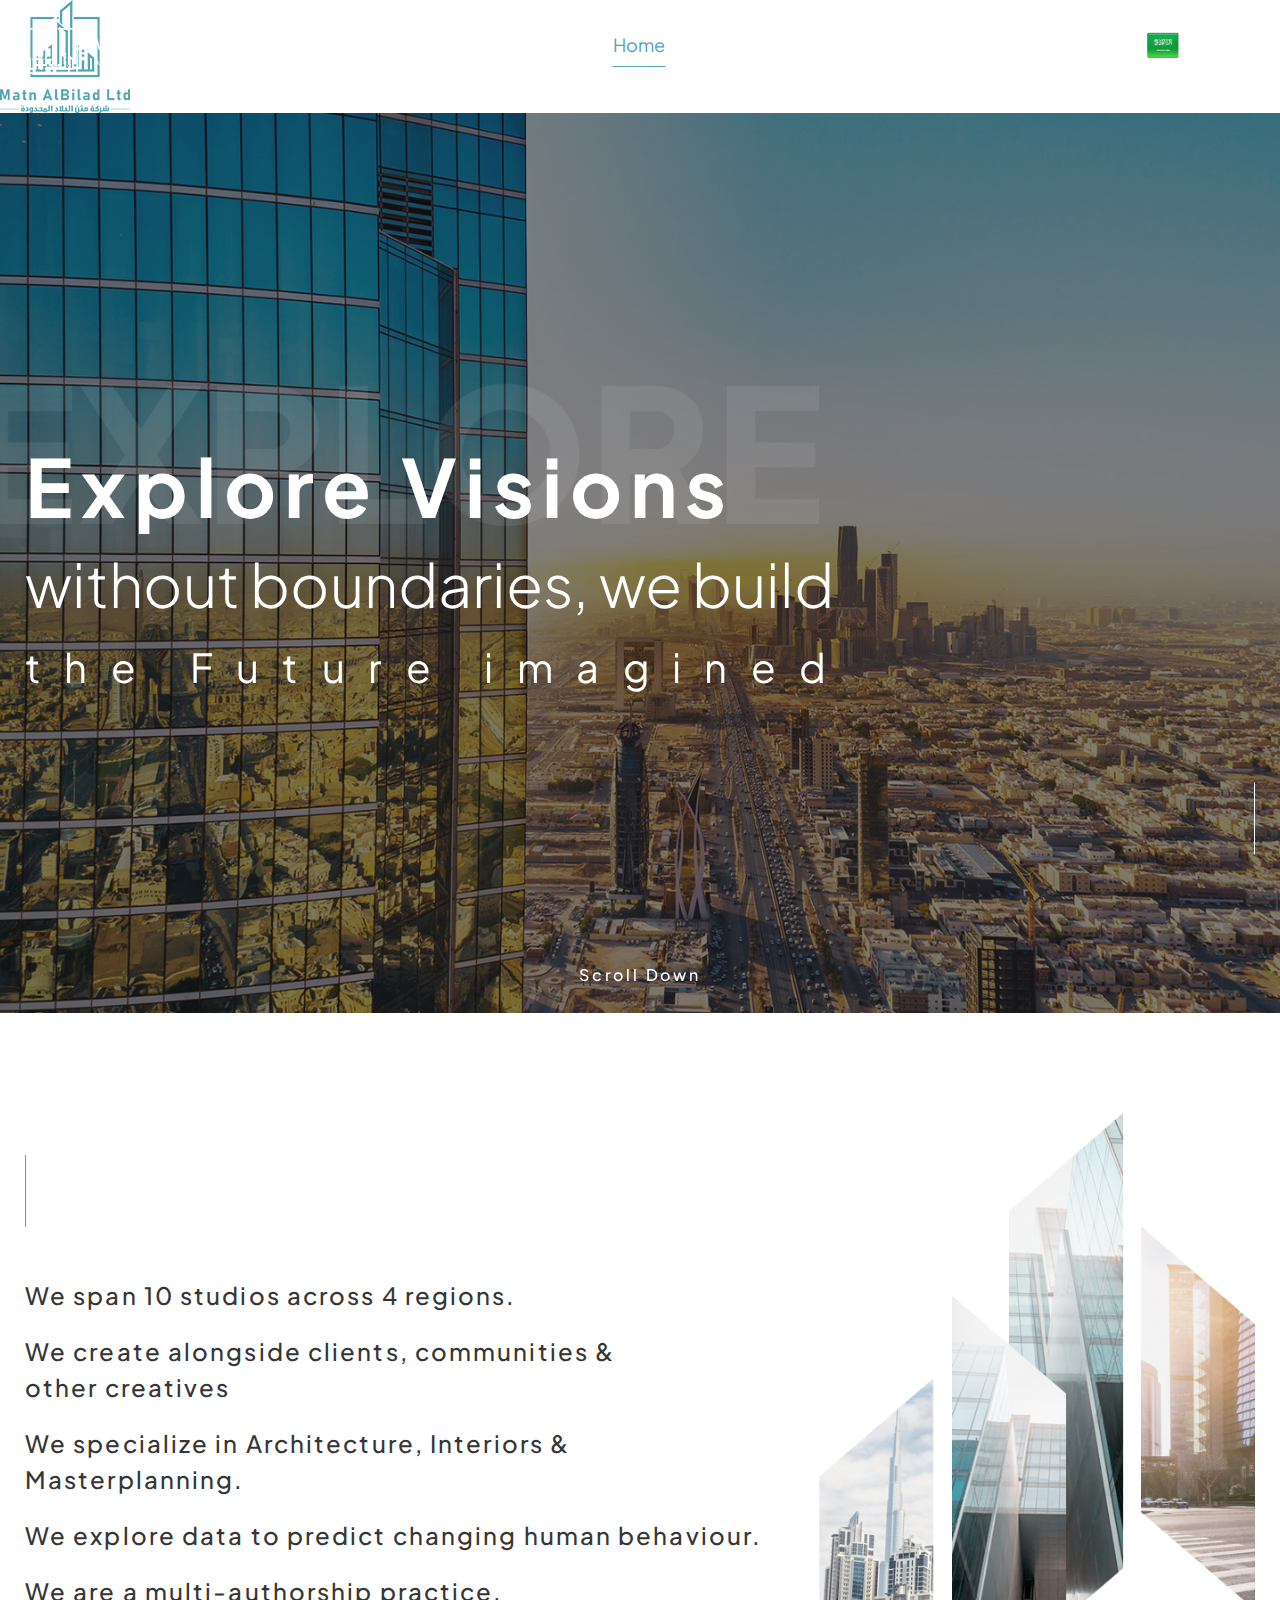
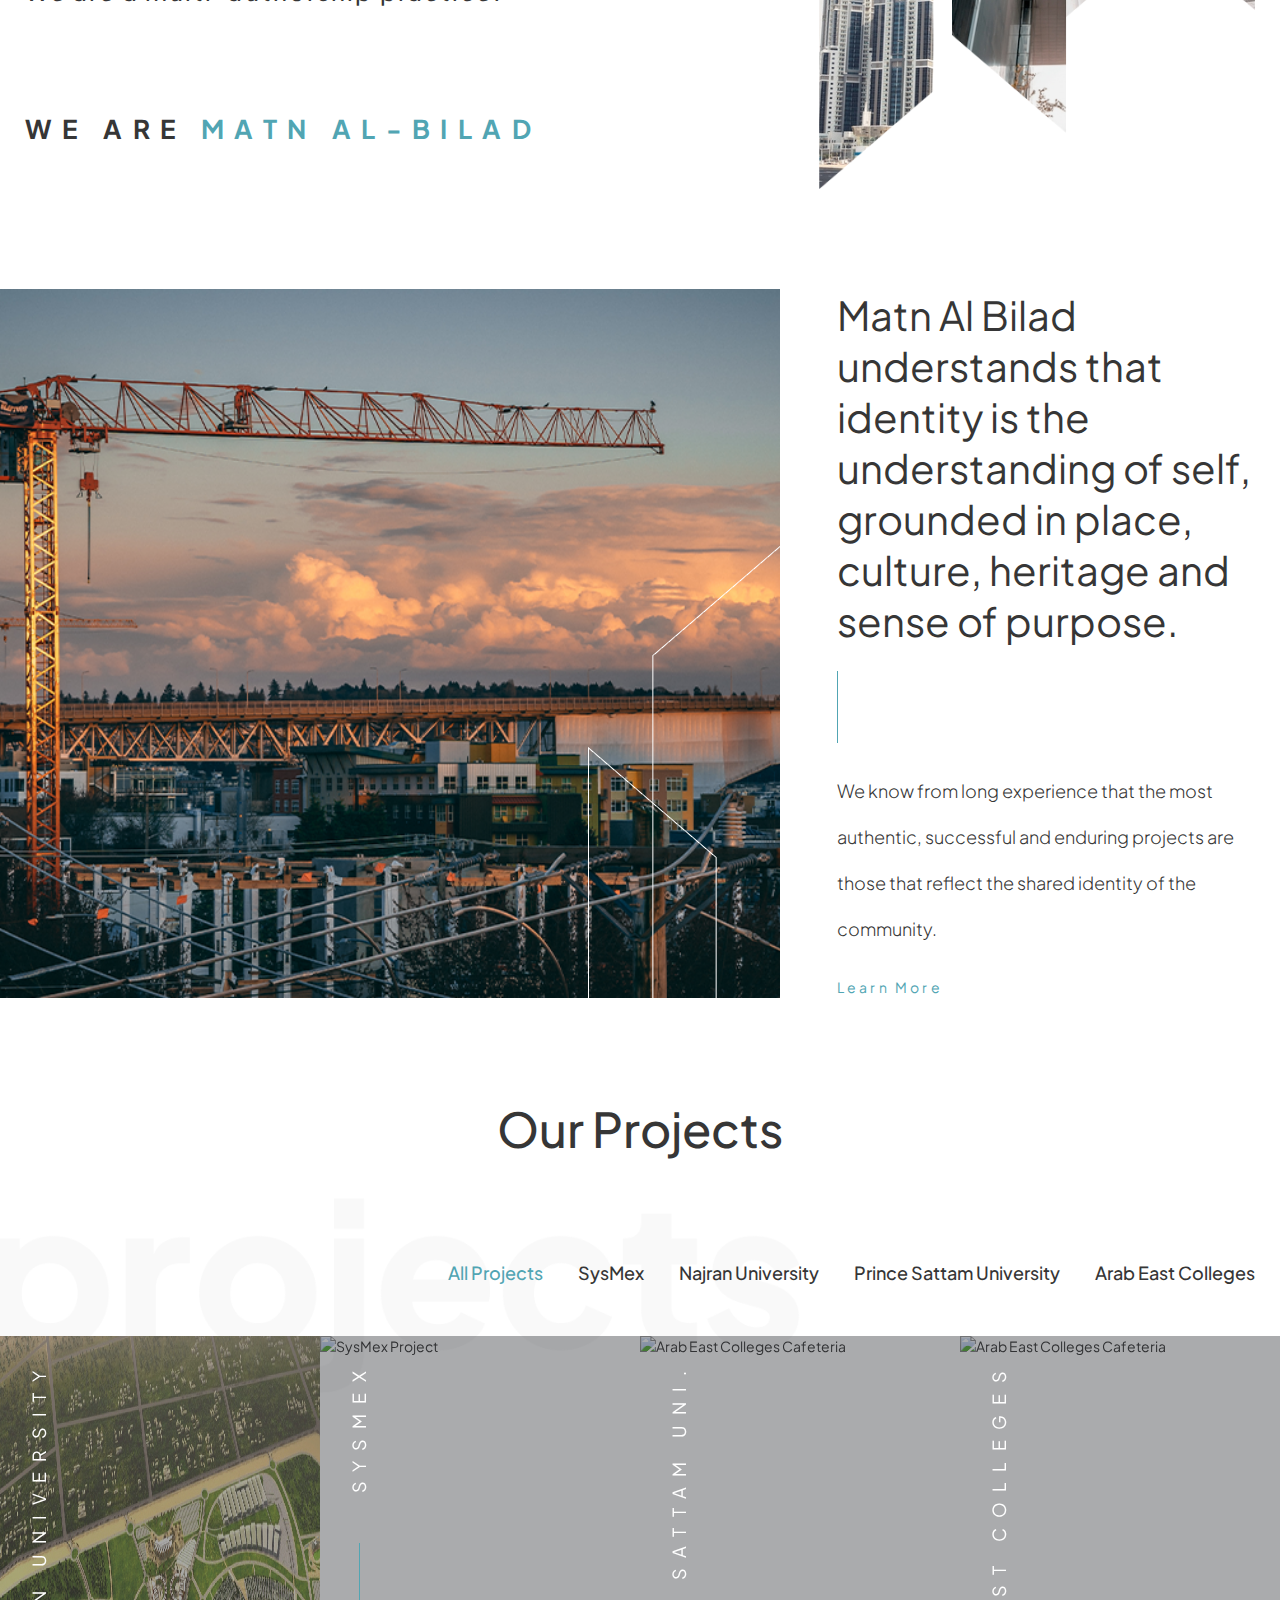
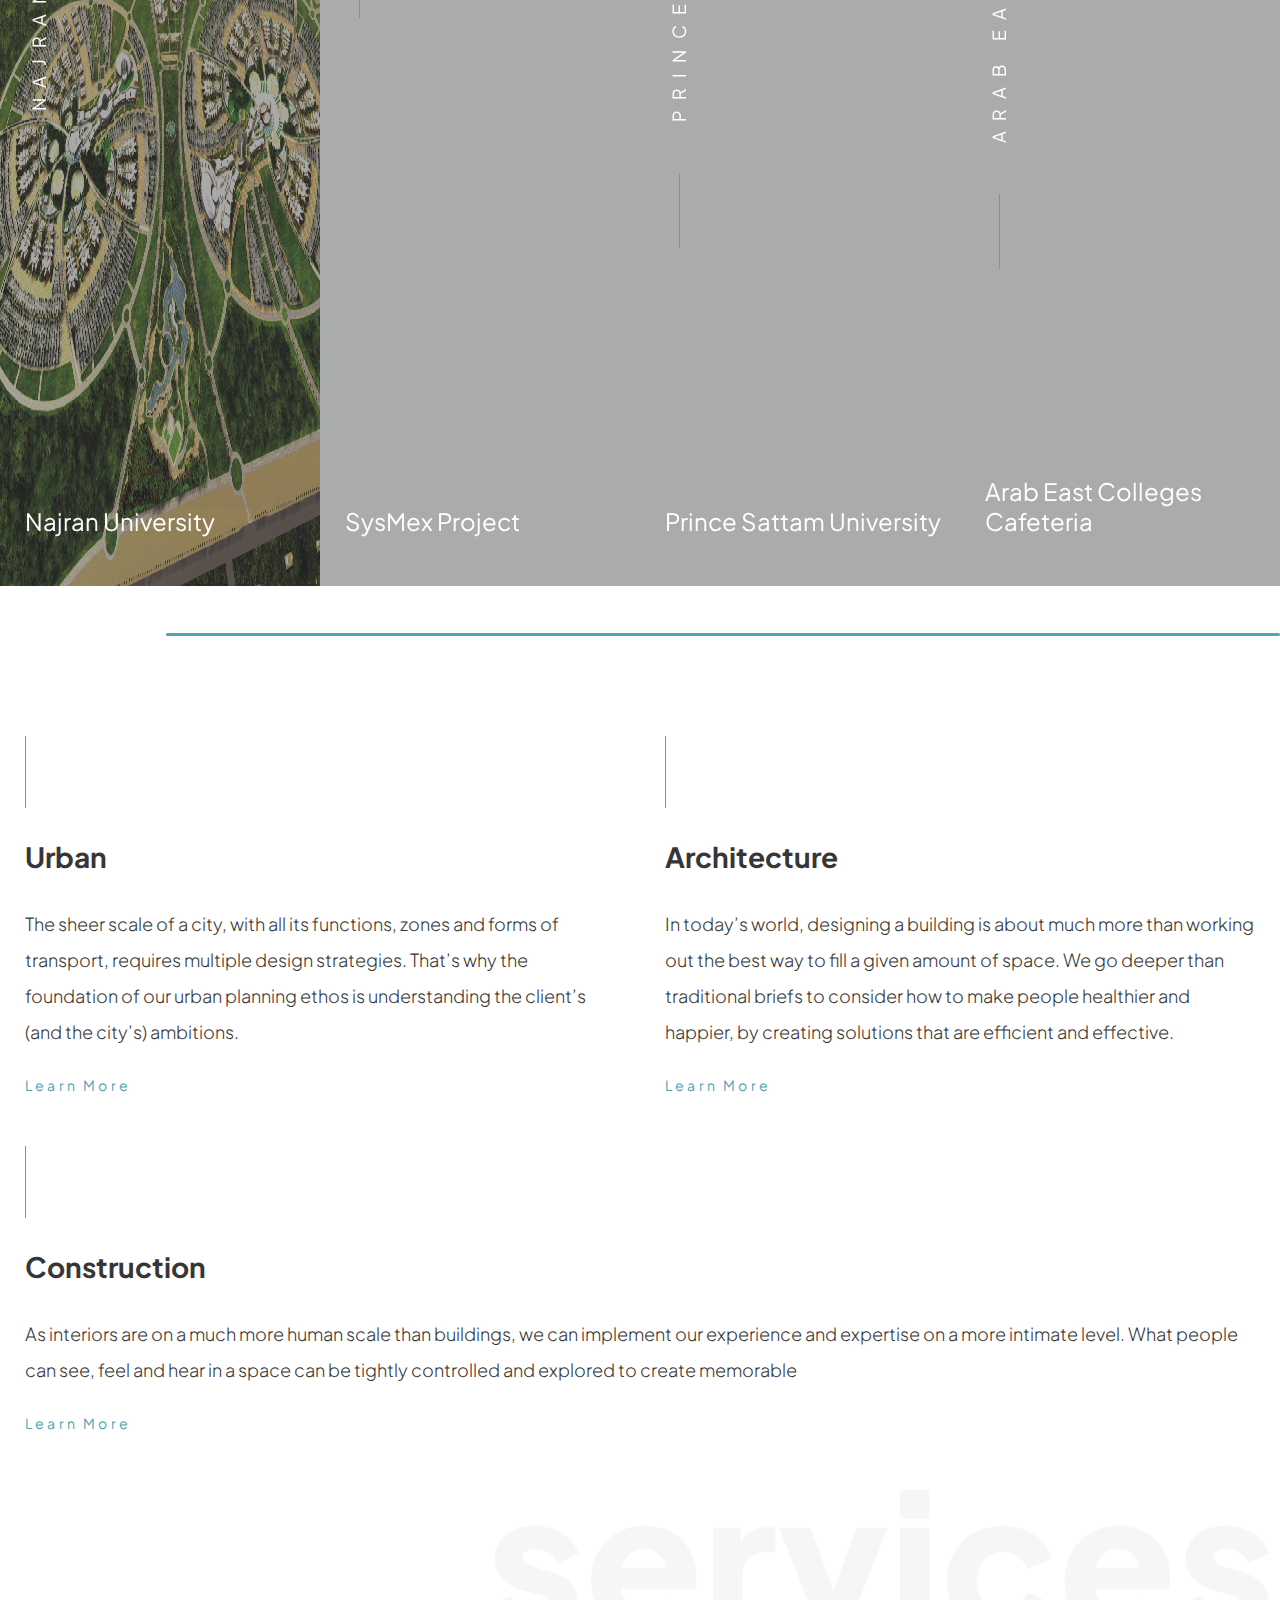
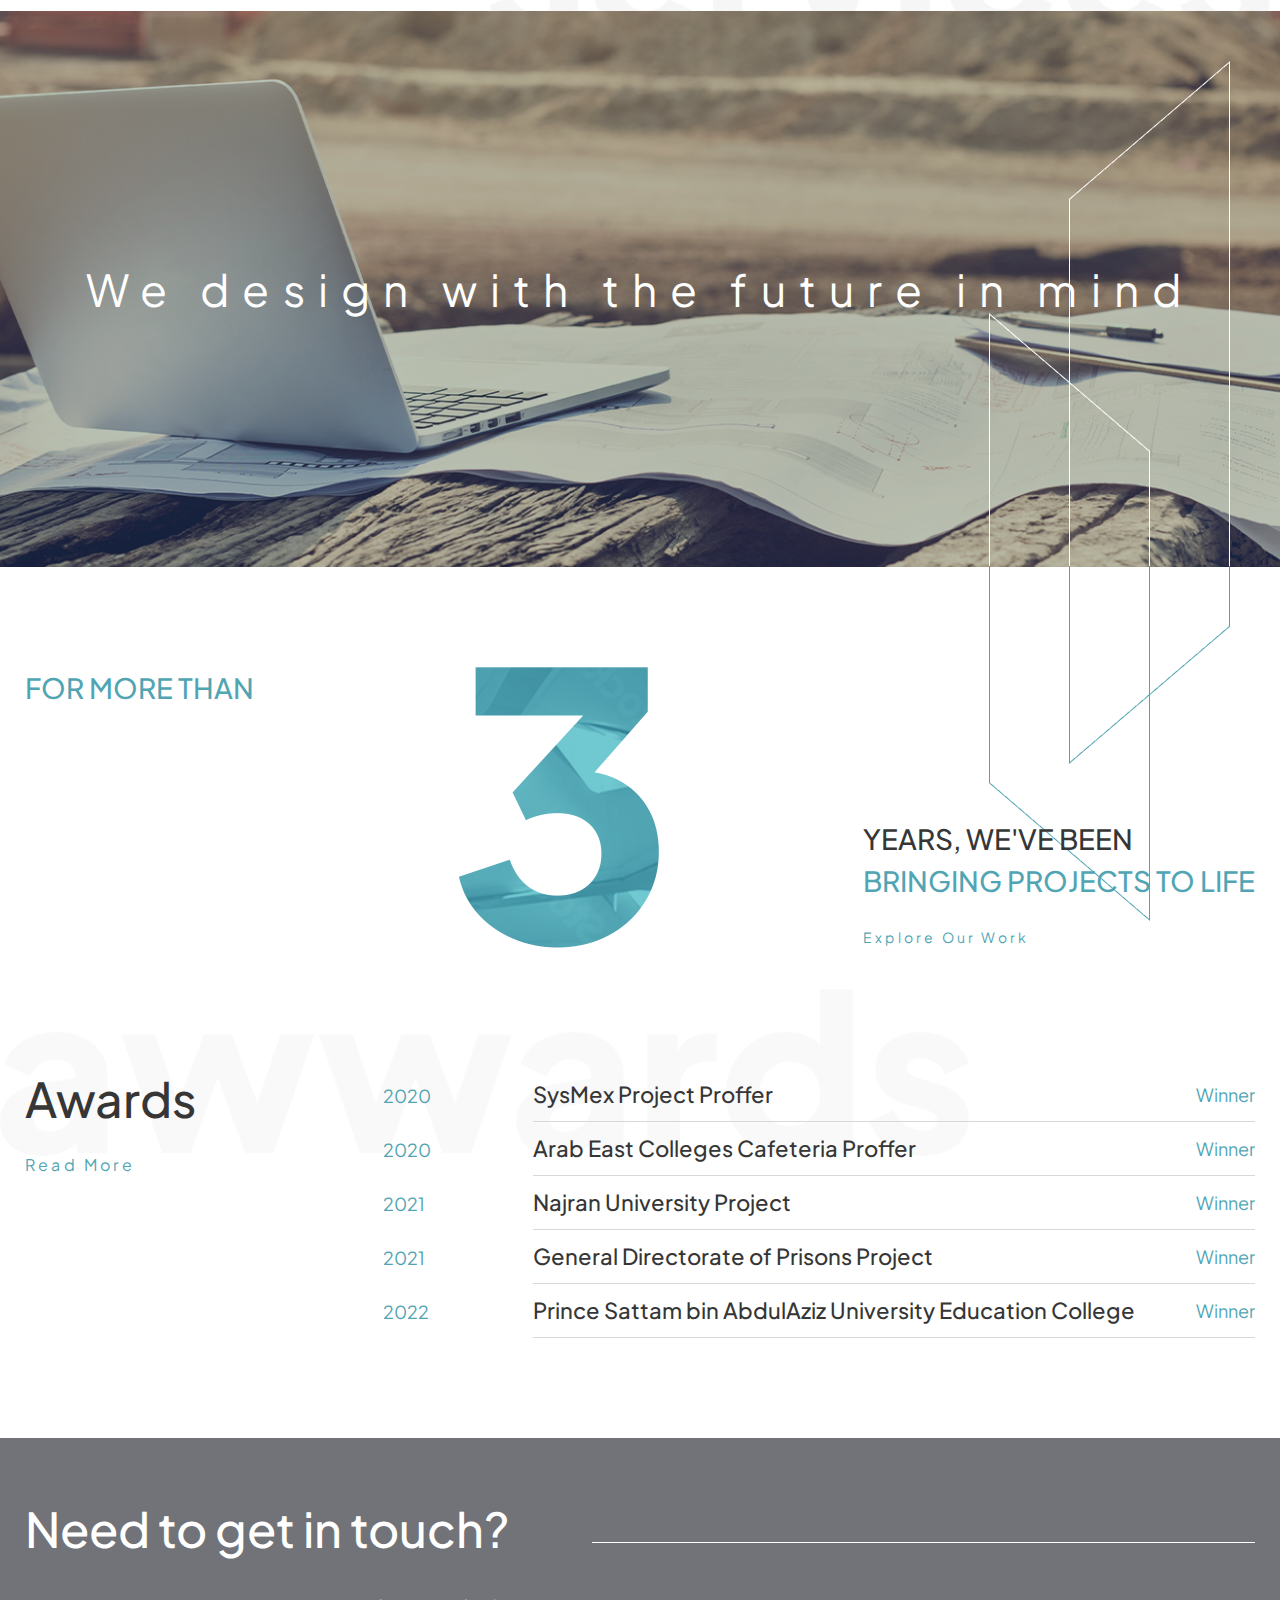
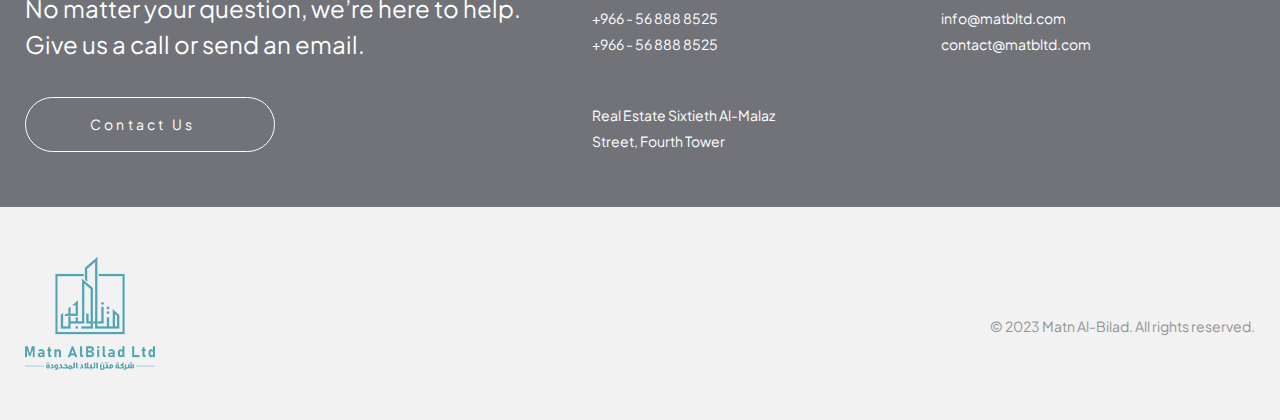
==== commit ce0d028e: "Added social Media Links" ====
--- a/index.html
+++ b/index.html
@@ -33,6 +33,12 @@
     <link rel="stylesheet" href="./css/responsive.css" />
   </head>
   <body>
+    <!-- Loader -->
+    <div id="loader">
+      <a href="#" class="loading-div">
+        <img src="./assets/contact/footer-logo.png" alt=" Matn Al-Bilad Logo" />
+      </a>
+    </div>
     <!-- <script src="index.js"></script> -->
     <!-- Header -->
     <header class="header">
@@ -119,9 +125,7 @@
               <div class="container">
                 <div class="hero-slider-content">
                   <h1 class="hero-slider-title">Explore Visions</h1>
-                  <p class="hero-slider-text">
-                    without boundaries, we build
-                  </p>
+                  <p class="hero-slider-text">without boundaries, we build</p>
                   <span class="hero-slider-small-text"
                     >the Future imagined</span
                   >
@@ -160,16 +164,16 @@
         </div>
         <div class="hero-socials">
           <span class="hero-socials-vertical-seperator"></span>
-          <a href="#" class="hero-socials-link"
+          <a href="https://www.facebook.com/matbltd?mibextid=ZbWKwL" class="hero-socials-link"
             ><i class="fab fa-facebook-f"></i
           ></a>
-          <a href="#" class="hero-socials-link"
+          <a href="https://twitter.com/matbltd/status/1701251939093143929?s=20" class="hero-socials-link"
             ><i class="fab fa-twitter"></i
           ></a>
-          <a href="#" class="hero-socials-link"
+          <a href="https://www.linkedin.com/company/matn-albilad-ltd-%D9%85%D8%AA%D9%86-%D8%A7%D9%84%D8%A8%D9%84%D8%A7%D8%AF-%D8%A7%D9%84%D9%85%D8%AD%D8%AF%D9%88%D8%AF%D8%A9/" class="hero-socials-link"
             ><i class="fab fa-linkedin-in"></i
           ></a>
-          <a href="#" class="hero-socials-link"
+          <a href="https://www.instagram.com/matb.ltd/" class="hero-socials-link"
             ><i class="fab fa-instagram"></i
           ></a>
         </div>
@@ -337,7 +341,7 @@
                 <div class="swiper-slide">
                   <div class="home-projects-card">
                     <img
-                      src="./assets/projects/Faculty of the Arabian East/كلية الشرق العربي.jpg"
+                      src="./assets/projects/Faculty of the Arabian East/كليات الشرق العربي.jpg"
                       alt="Arab East Colleges Cafeteria"
                       style="object-fit: cover; height: 94.39vh"
                     />
@@ -567,7 +571,7 @@
                 <div class="swiper-slide">
                   <div class="home-projects-card">
                     <img
-                      src="./assets/projects/Faculty of the Arabian East/كلية الشرق العربي.jpg"
+                      src="./assets/projects/Faculty of the Arabian East/كليات الشرق العربي.jpg"
                       alt="Project"
                       style="height: 94.39vh"
                     />
@@ -585,7 +589,7 @@
                 <div class="swiper-slide">
                   <div class="home-projects-card">
                     <img
-                      src="assets/projects/Faculty of the Arabian East/كلية الشرق العربي 2.jpg"
+                      src="assets/projects/Faculty of the Arabian East/كليات الشرق العربي 2.jpg"
                       alt="Arab East Colleges Cafeteria"
                       style="height: 94.39vh"
                     />
@@ -603,7 +607,7 @@
                 <div class="swiper-slide">
                   <div class="home-projects-card">
                     <img
-                      src="./assets/projects/Faculty of the Arabian East/كلية الشرق العربي 3.jpg"
+                      src="./assets/projects/Faculty of the Arabian East/كليات الشرق العربي 3.jpg"
                       style="height: 94.39vh"
                       alt="Arab East Colleges Cafeteria"
                     />
@@ -621,7 +625,7 @@
                 <div class="swiper-slide">
                   <div class="home-projects-card">
                     <img
-                      src="./assets/projects/Faculty of the Arabian East/كلية الشرق العربي 4.jpg"
+                      src="./assets/projects/Faculty of the Arabian East/كليات الشرق العربي 4.jpg"
                       style="height: 94.39vh"
                       alt="Arab East Colleges Cafeteria"
                     />
@@ -639,7 +643,7 @@
                 <div class="swiper-slide">
                   <div class="home-projects-card">
                     <img
-                      src="./assets/projects/Faculty of the Arabian East/كلية الشرق العربي 2.jpg"
+                      src="./assets/projects/Faculty of the Arabian East/كليات الشرق العربي 2.jpg"
                       alt="Arab East Colleges Cafeteria"
                     />
                     <div class="home-projects-card-content">
@@ -969,16 +973,16 @@
         </a>
         <div class="footer-right">
           <div class="footer-socials">
-            <a href="#" class="footer-socials-link">
+            <a href="https://www.facebook.com/matbltd?mibextid=ZbWKwL" class="footer-socials-link">
               <i class="fab fa-facebook-f"></i>
             </a>
-            <a href="#" class="footer-socials-link">
+            <a href="https://twitter.com/matbltd/status/1701251939093143929?s=20" class="footer-socials-link">
               <i class="fab fa-twitter"></i>
             </a>
-            <a href="#" class="footer-socials-link">
+            <a href="https://www.instagram.com/matb.ltd/" class="footer-socials-link">
               <i class="fab fa-instagram"></i>
             </a>
-            <a href="#" class="footer-socials-link">
+            <a href="https://www.linkedin.com/company/matn-albilad-ltd-%D9%85%D8%AA%D9%86-%D8%A7%D9%84%D8%A8%D9%84%D8%A7%D8%AF-%D8%A7%D9%84%D9%85%D8%AD%D8%AF%D9%88%D8%AF%D8%A9/" class="footer-socials-link">
               <i class="fab fa-linkedin-in"></i>
             </a>
           </div>
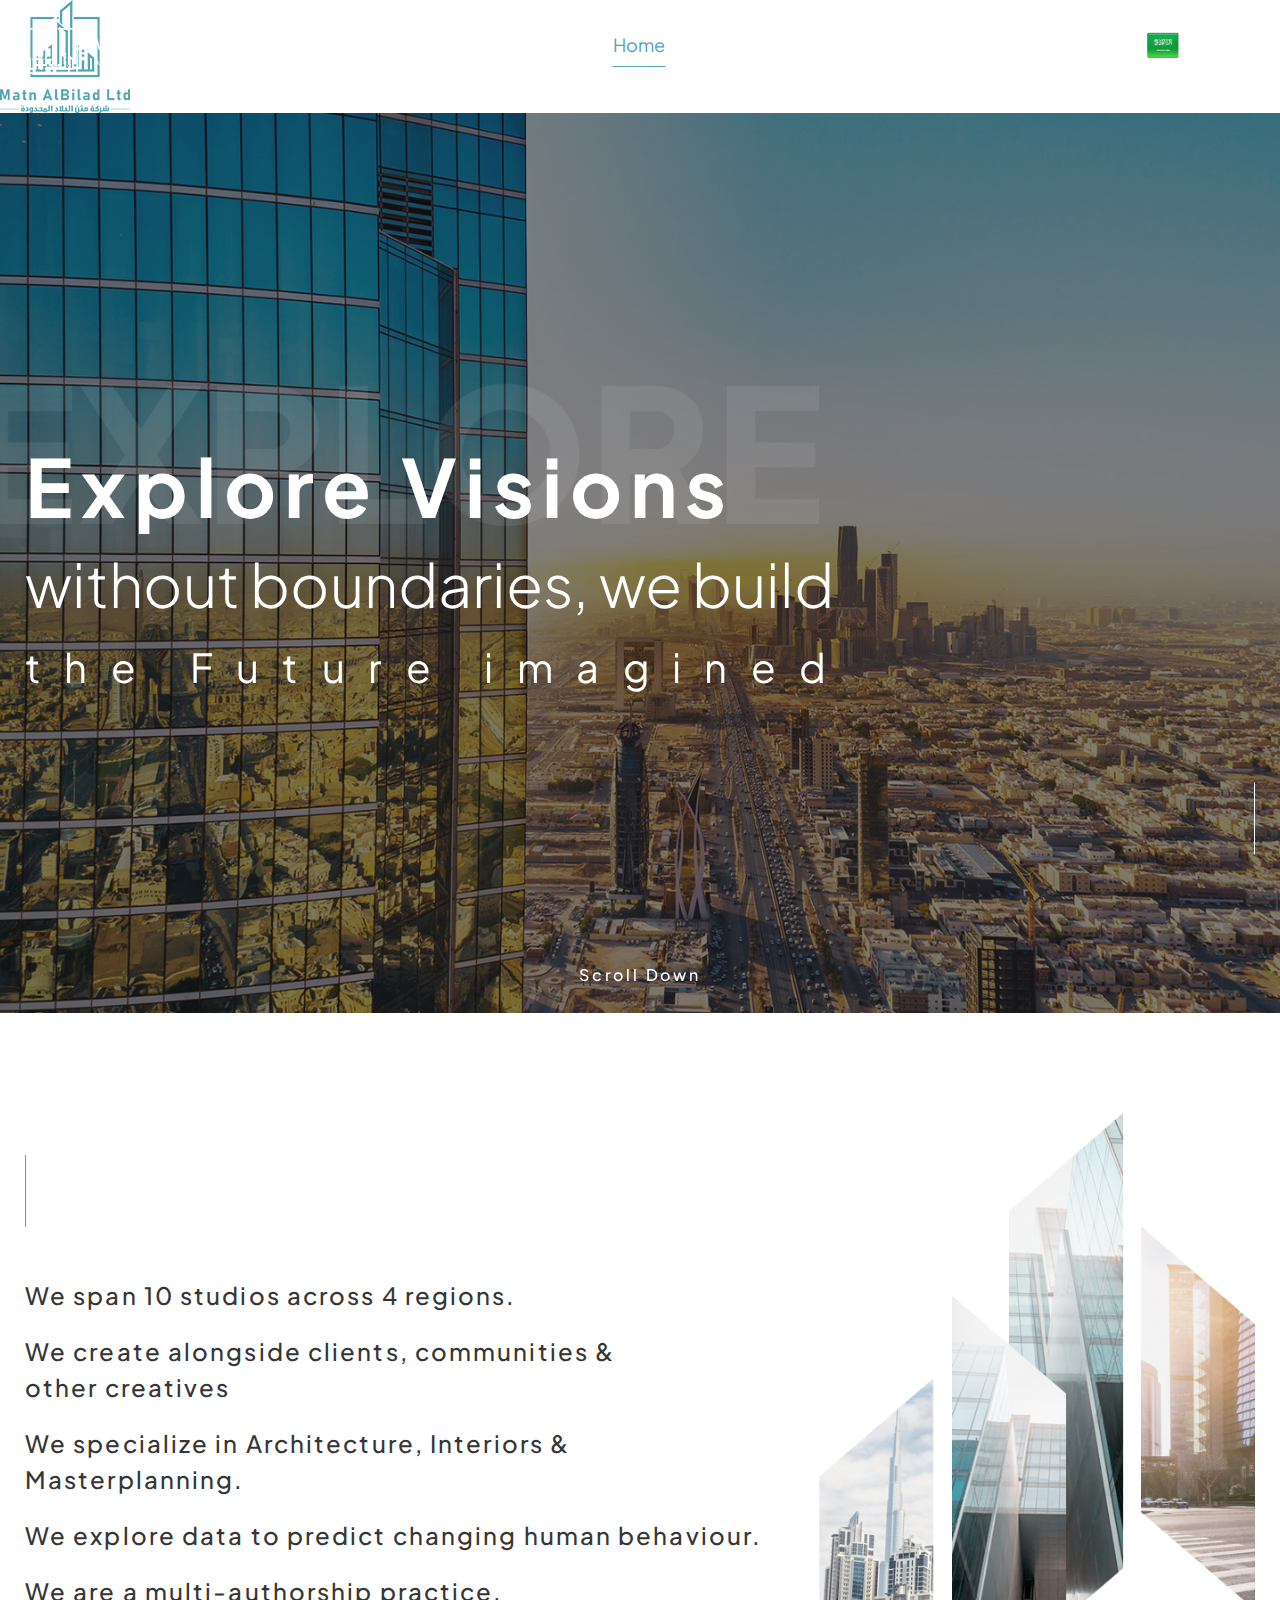
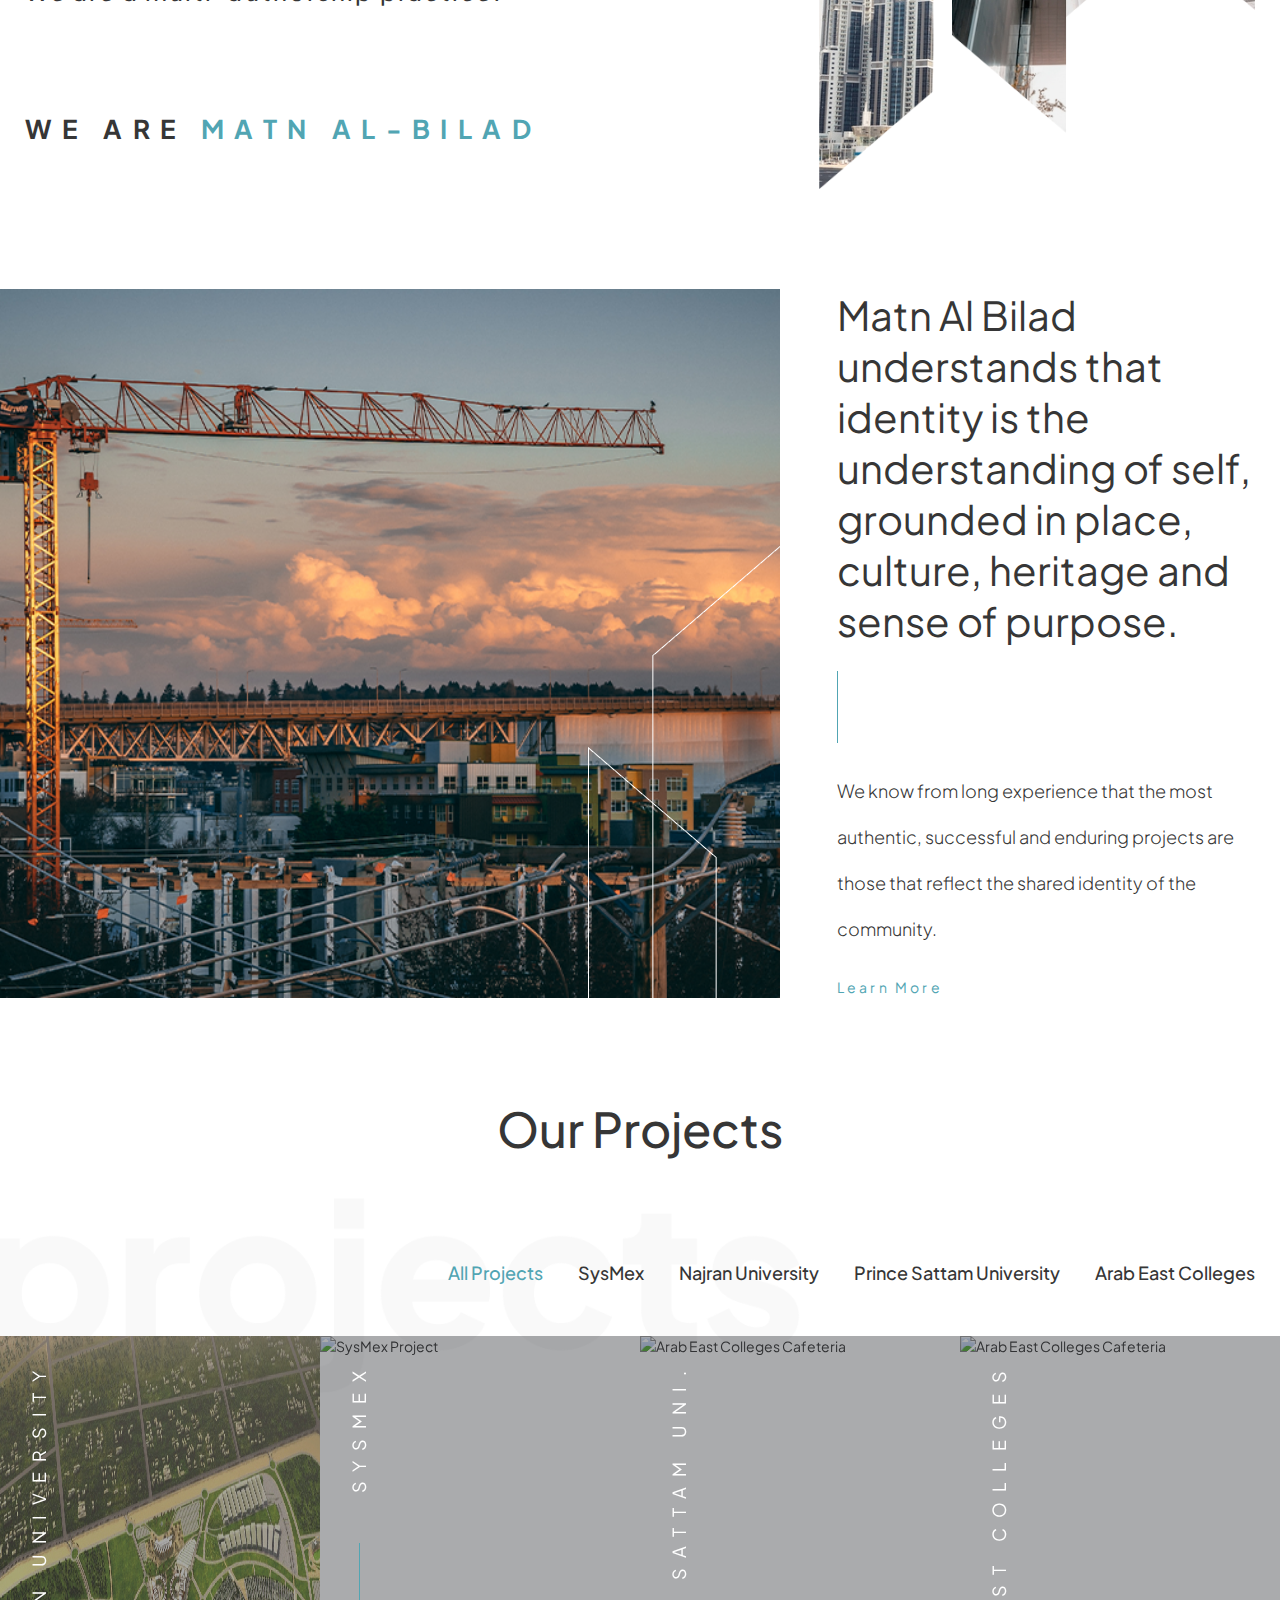
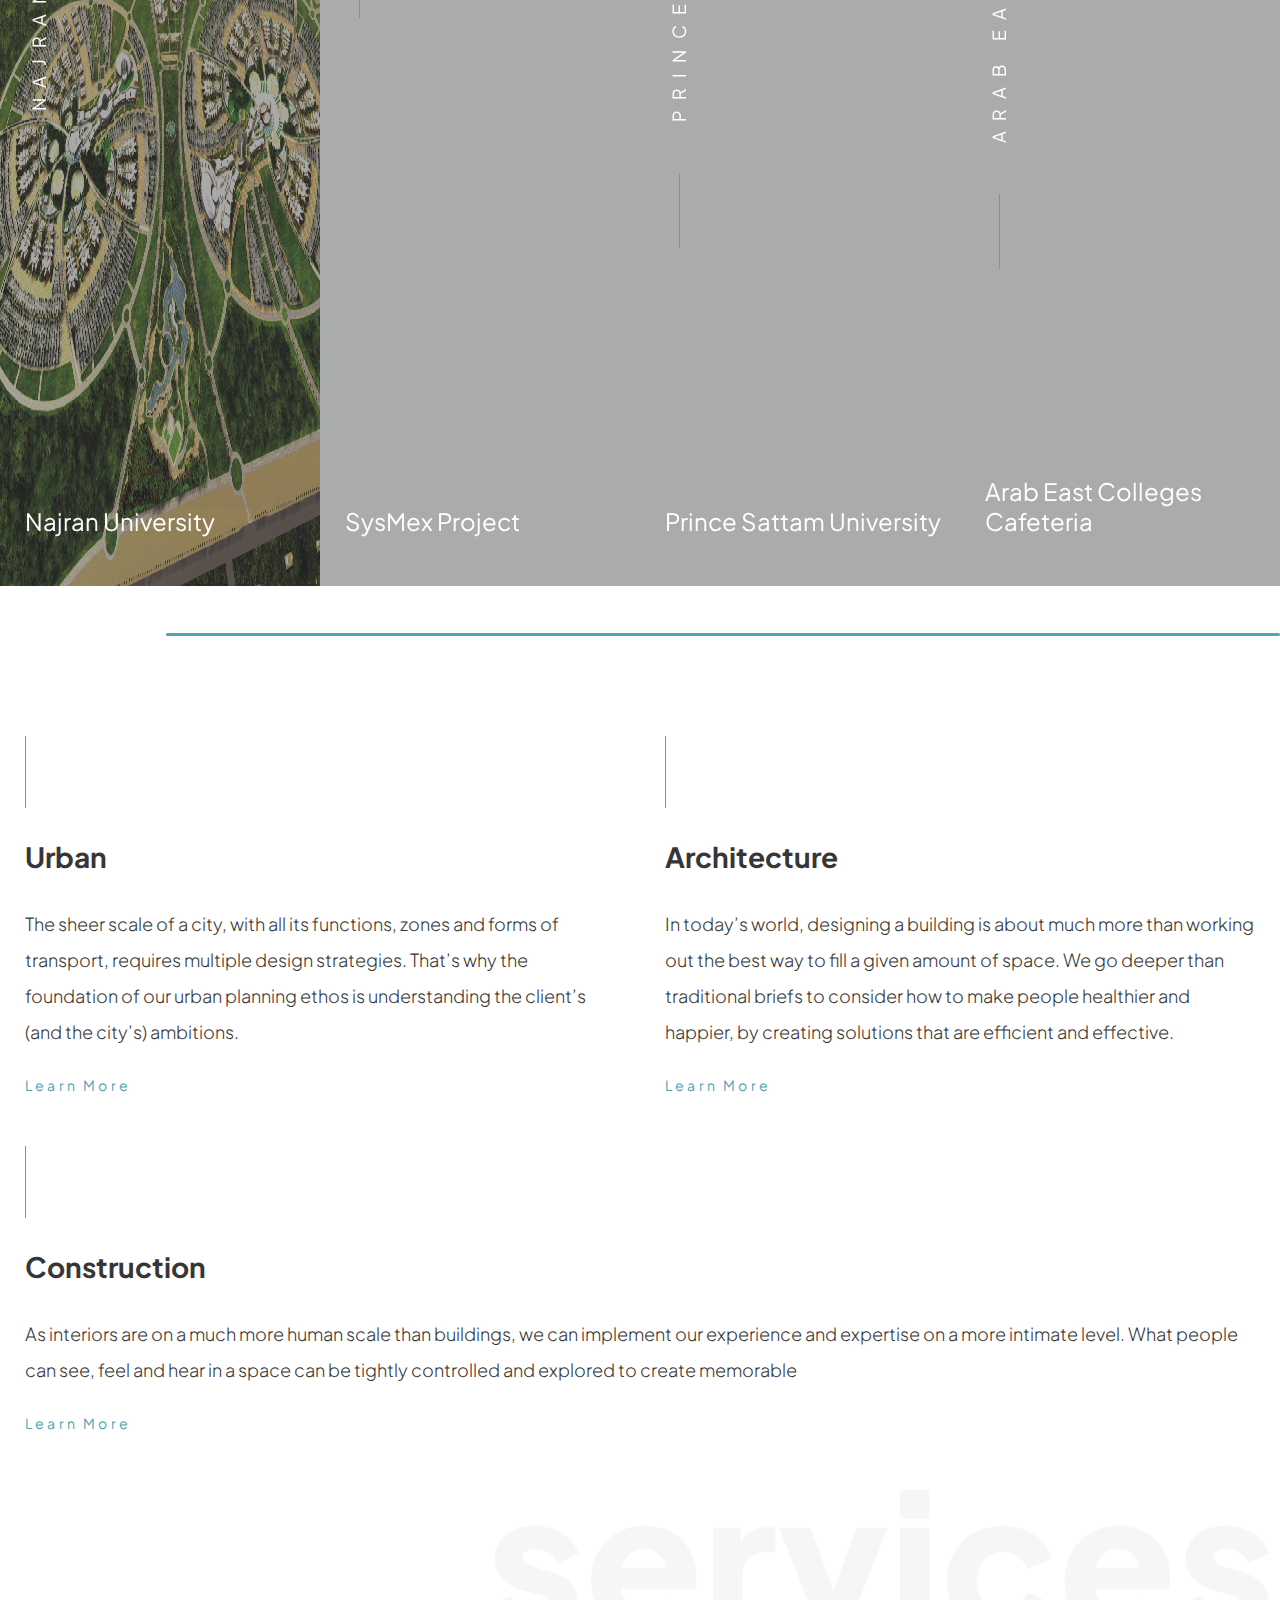
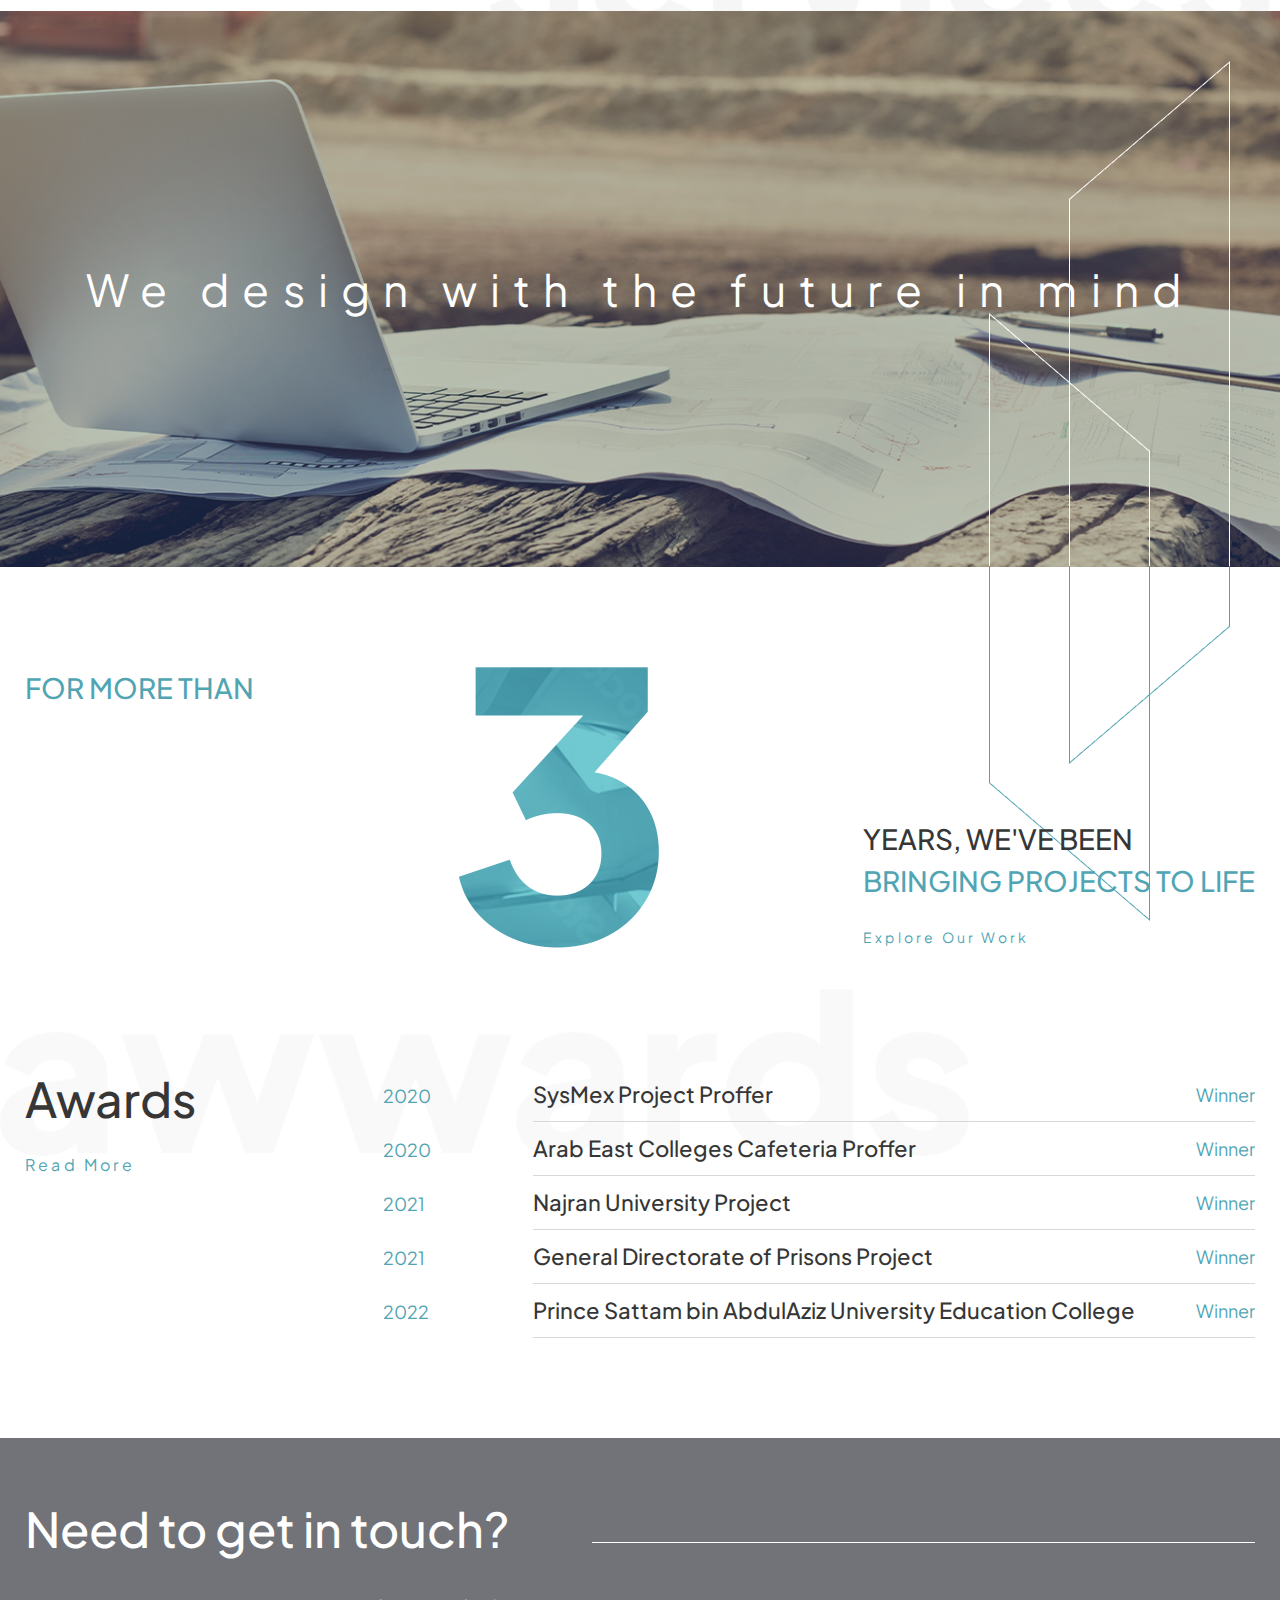
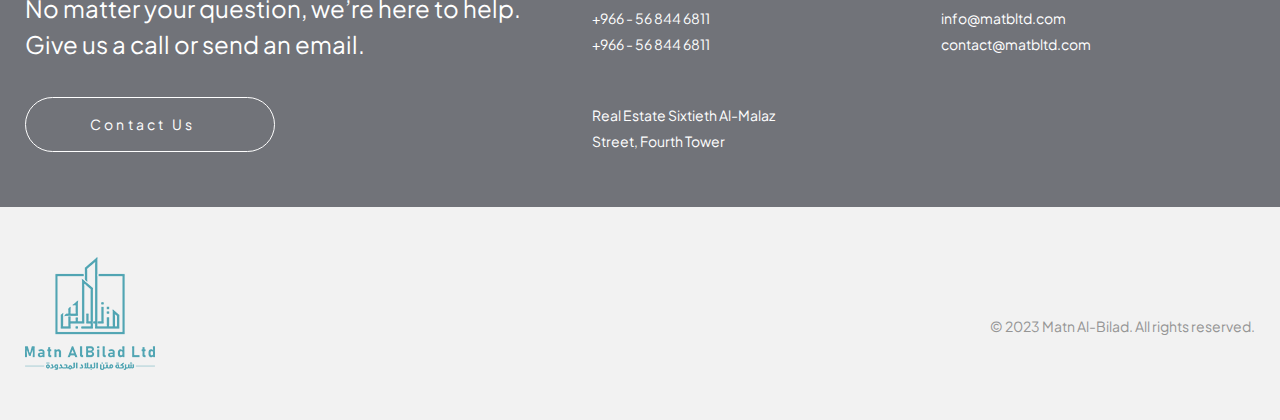
==== commit e99a1a5d: "- Changed Phone Number" ====
--- a/index.html
+++ b/index.html
@@ -936,8 +936,8 @@
               <div class="get-contact-list-item">
                 <i class="fas fa-phone-alt"></i>
                 <div class="get-contact-list-item-content">
-                  <p class="get-contact-list-item-text">+966 - 56 888 8525</p>
-                  <p class="get-contact-list-item-text">+966 - 56 888 8525</p>
+                  <p class="get-contact-list-item-text">+966 - 56 844 6811</p>
+                  <p class="get-contact-list-item-text">+966 - 56 844 6811</p>
                 </div>
               </div>
               <div class="get-contact-list-item">
